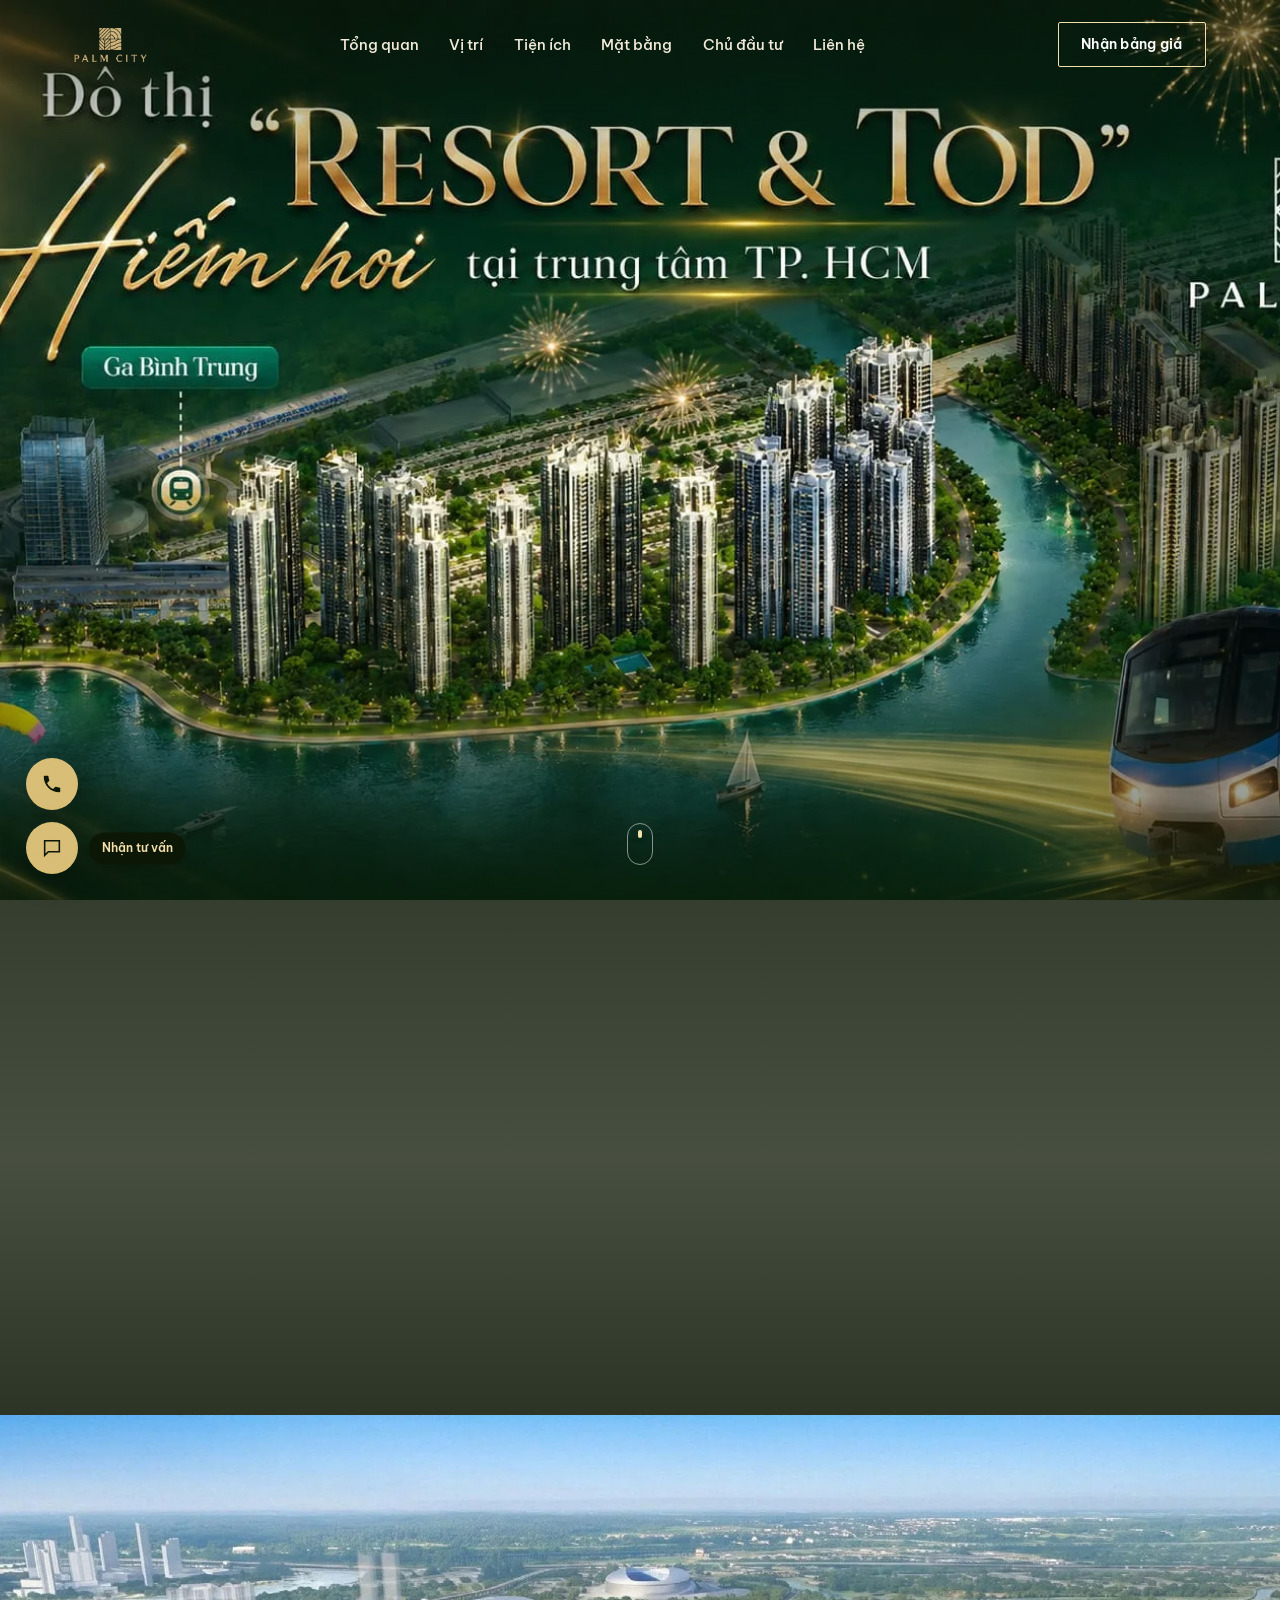
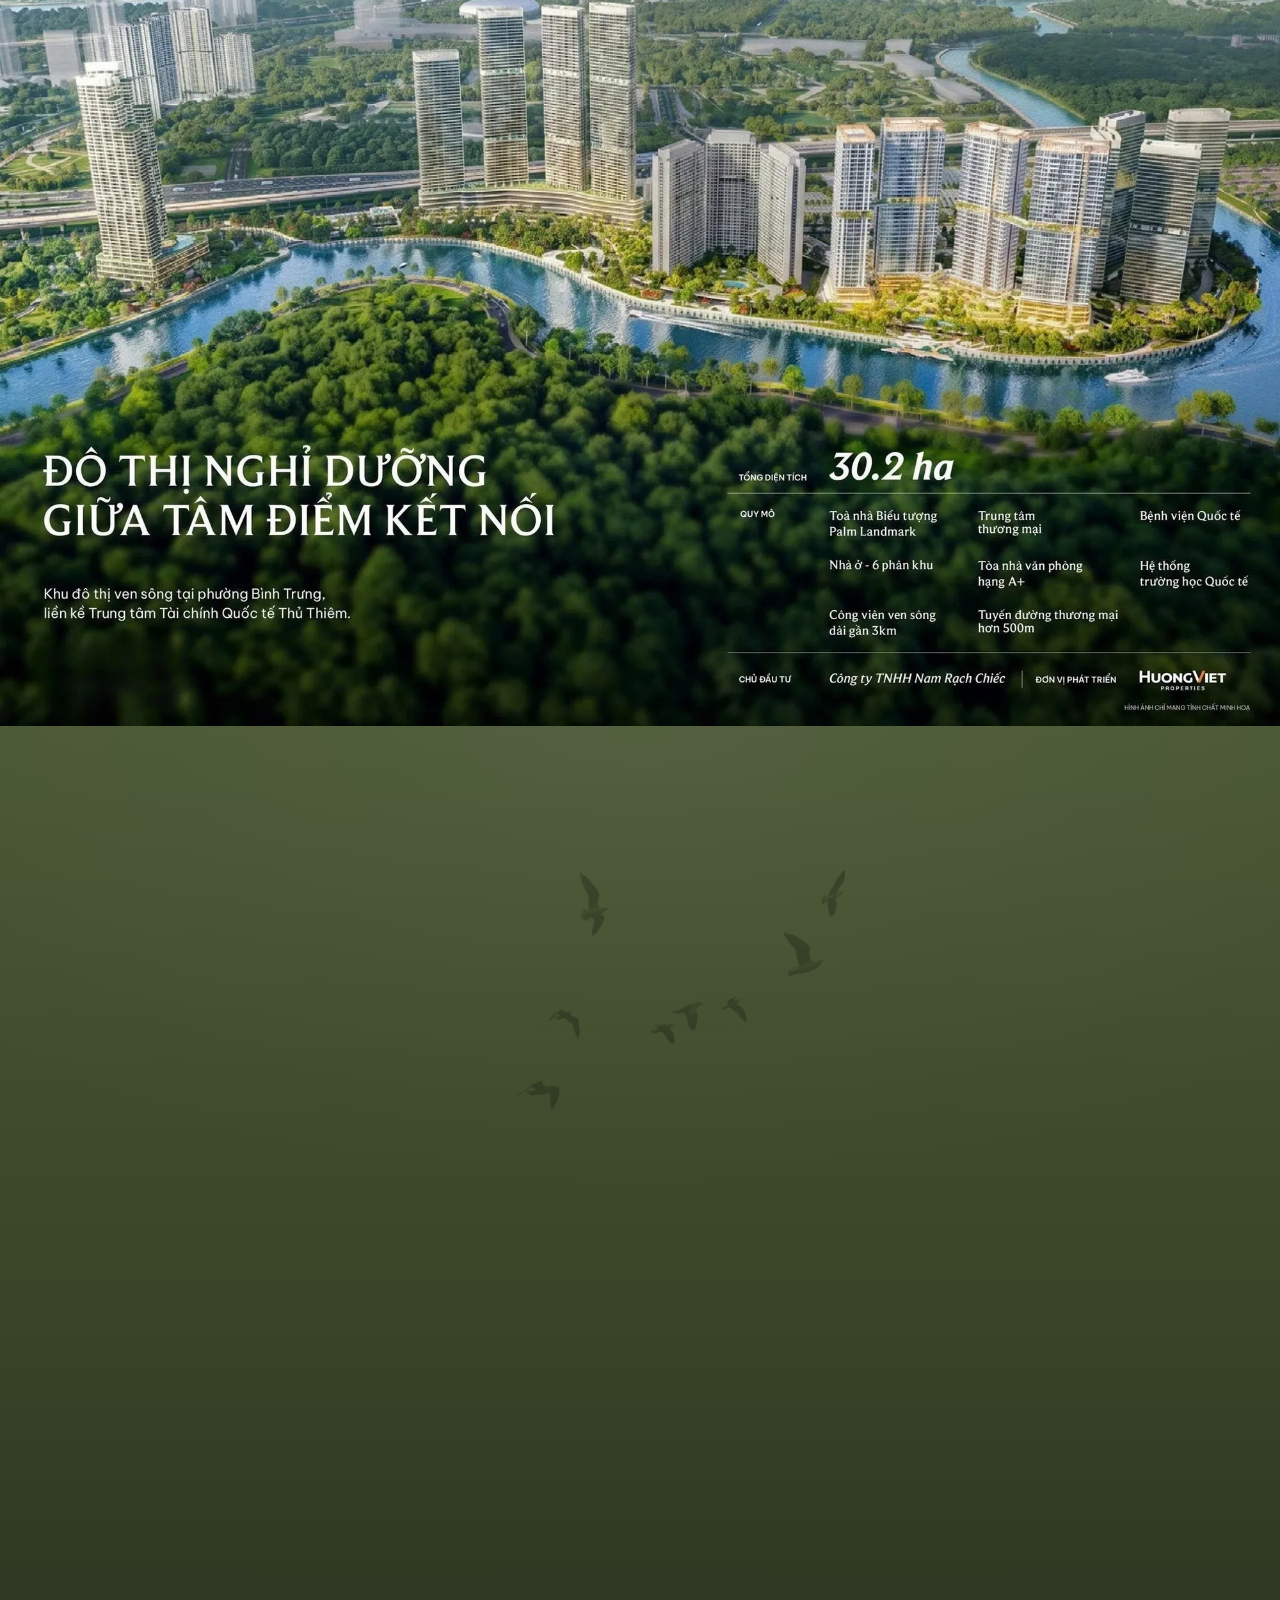
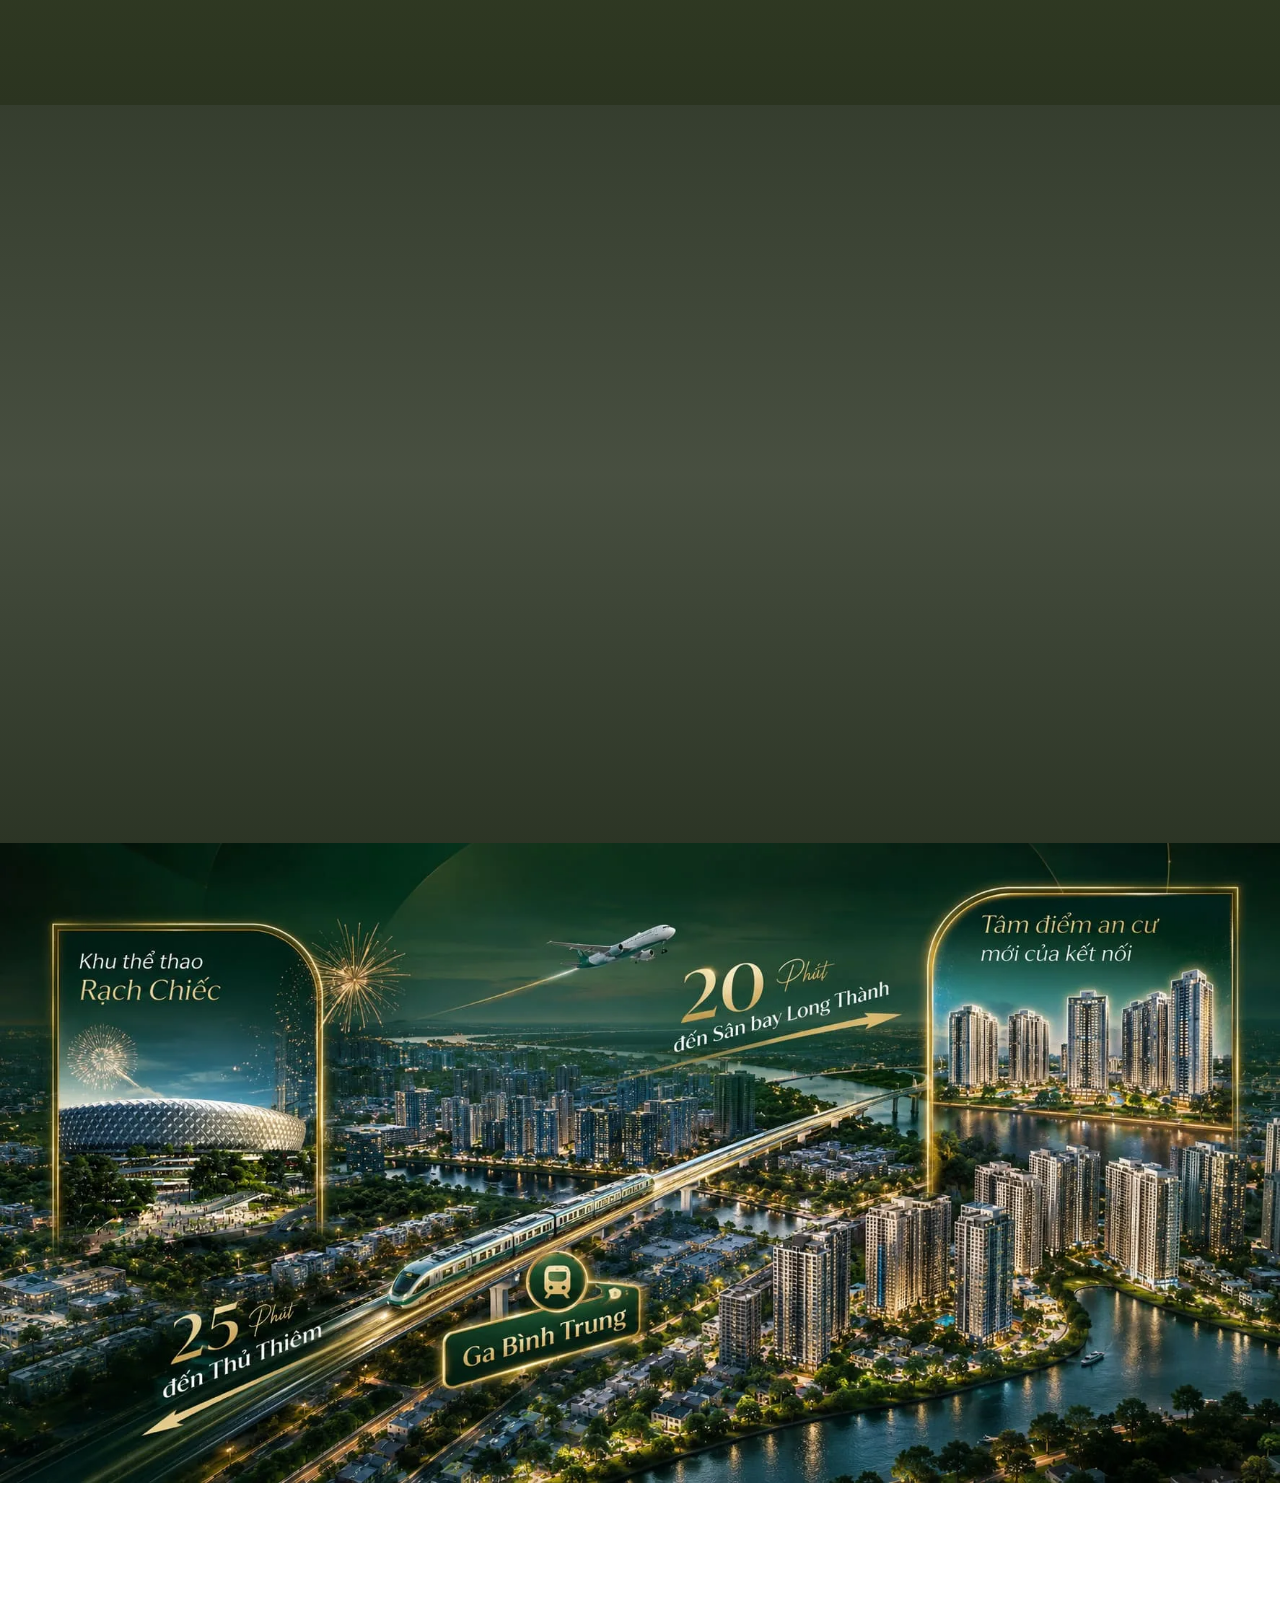
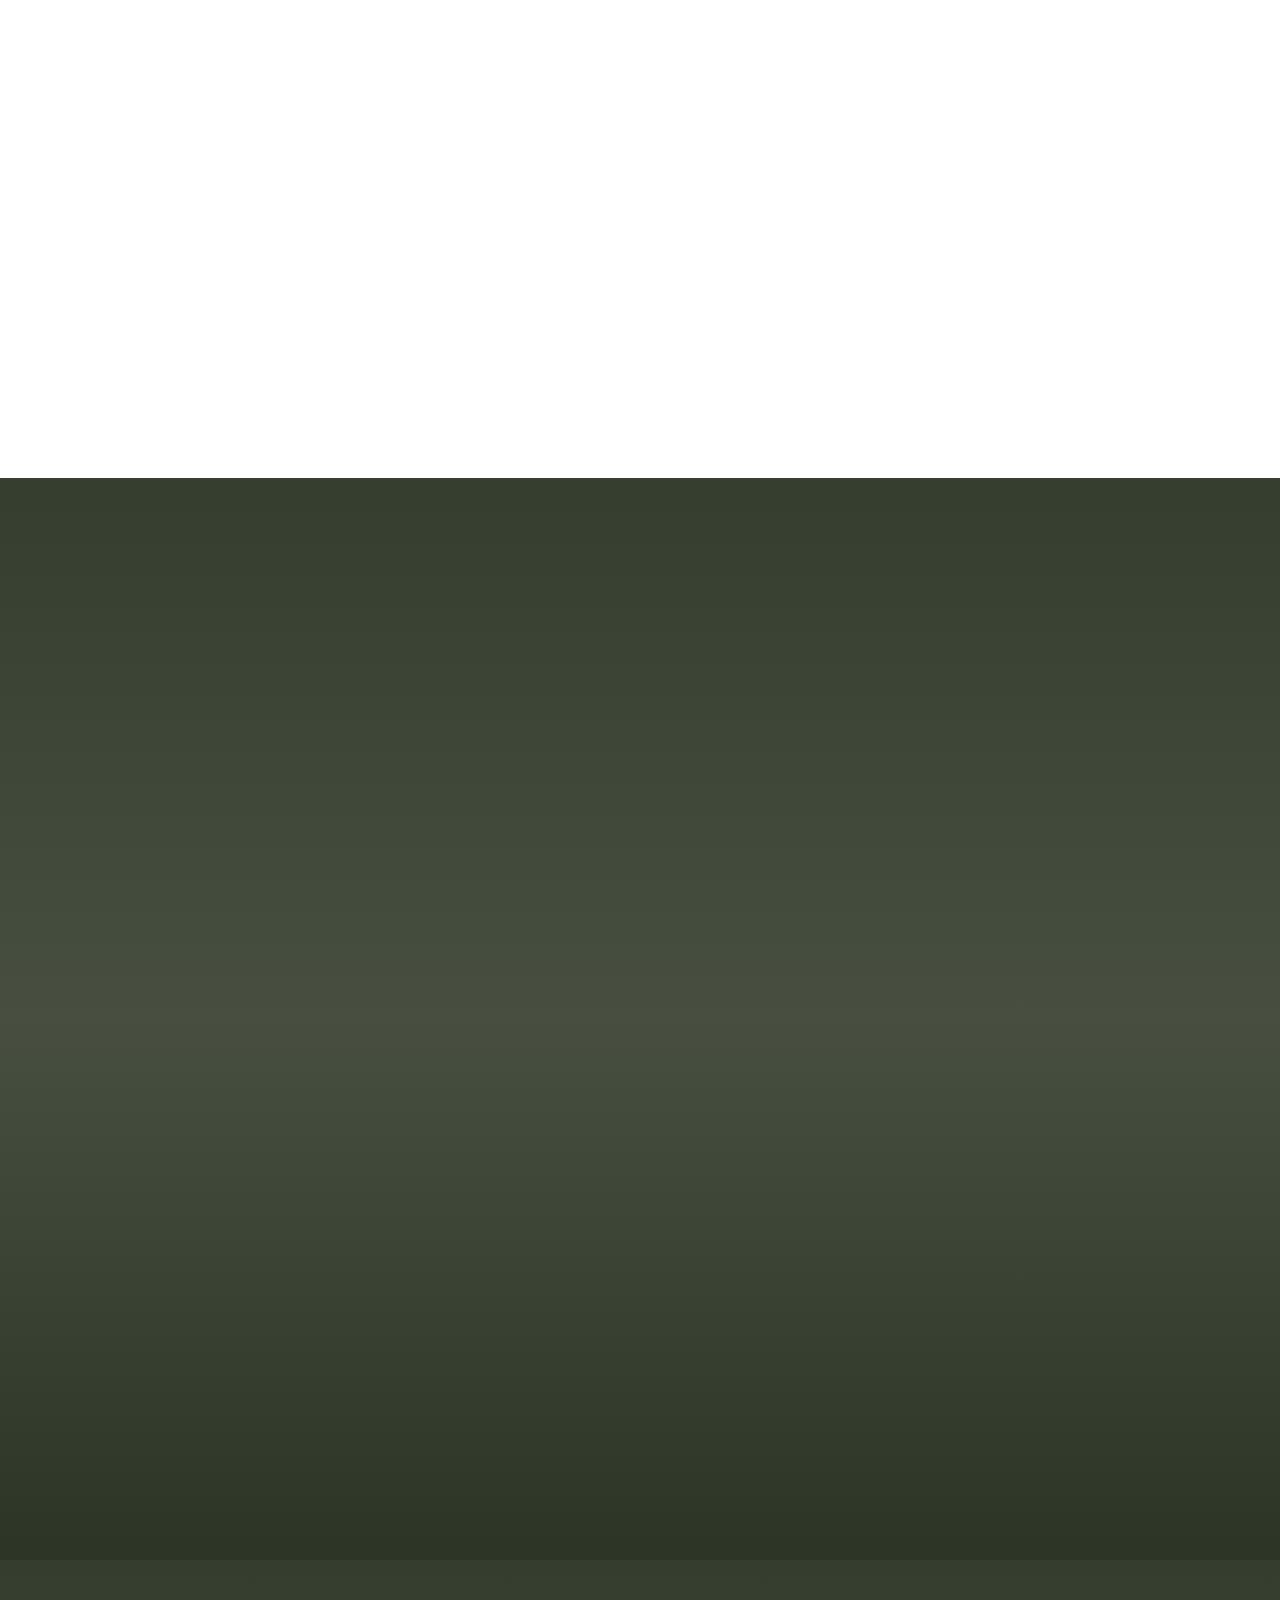
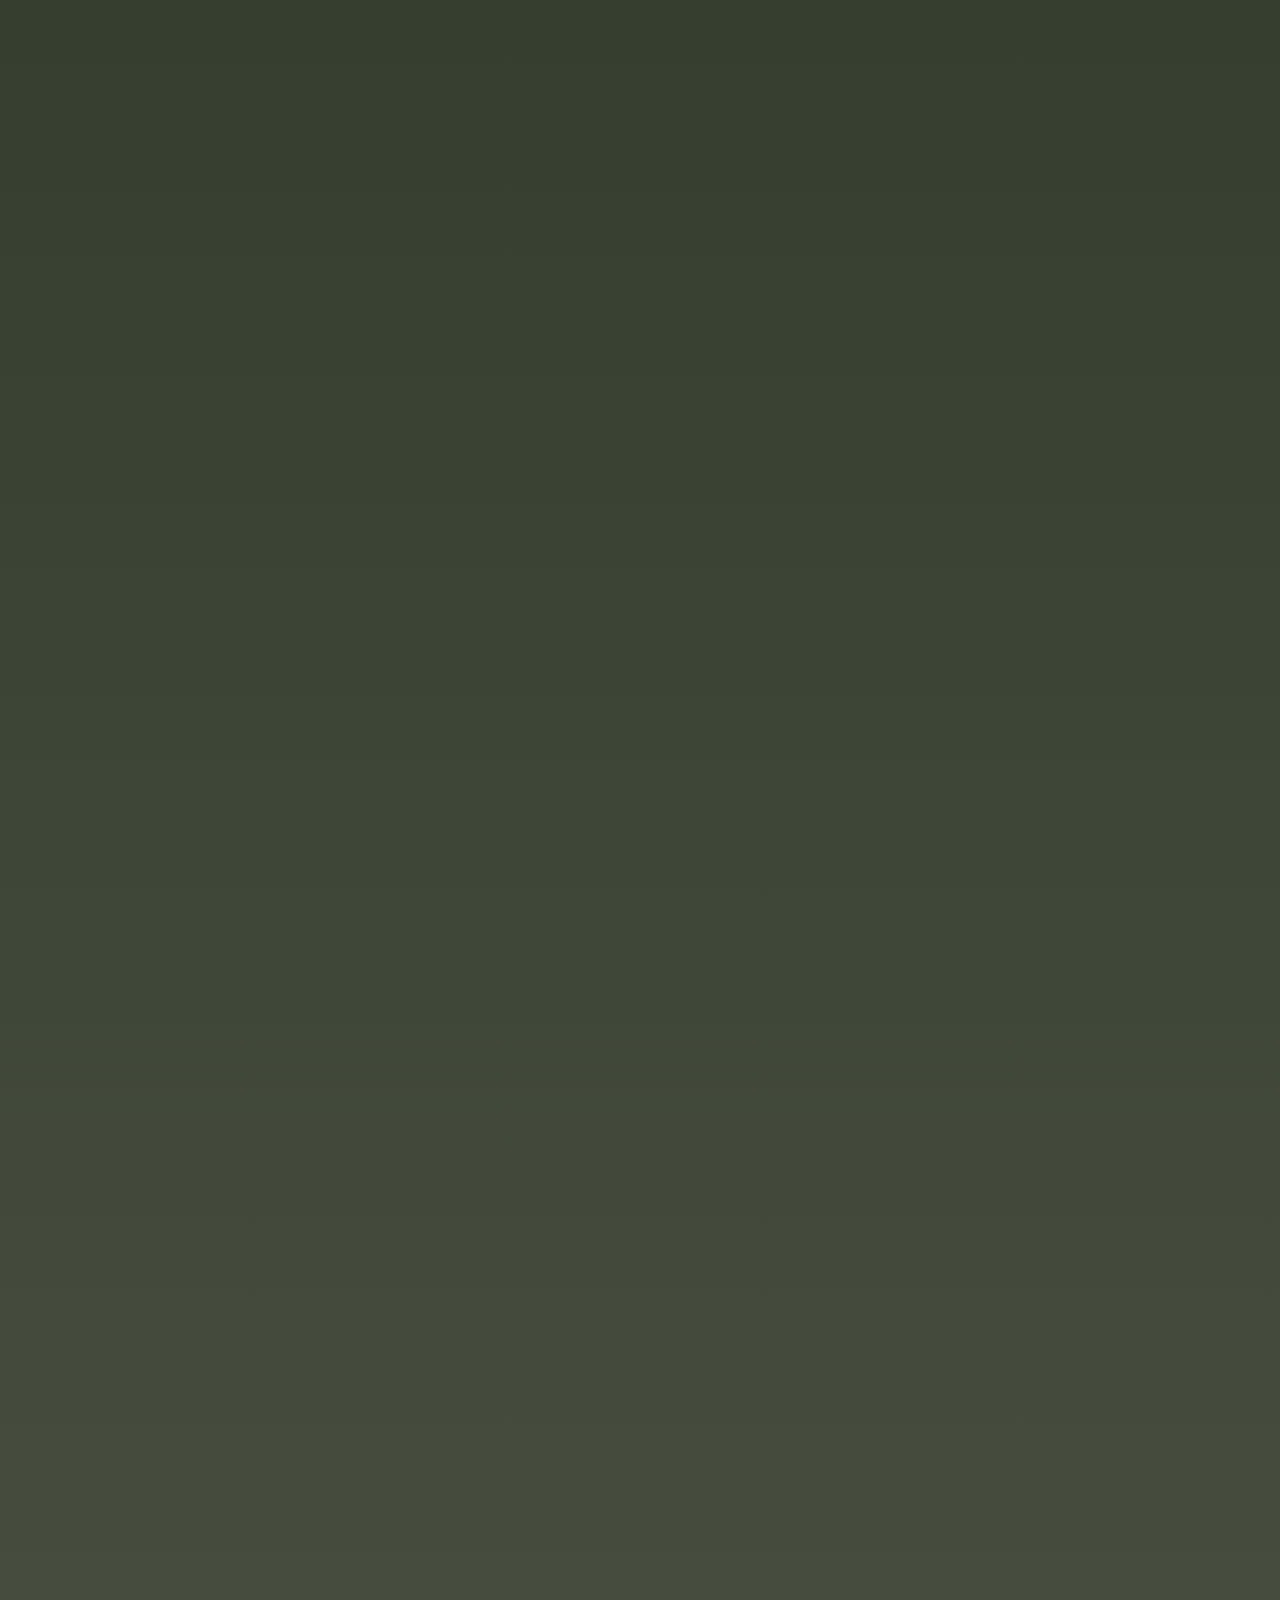
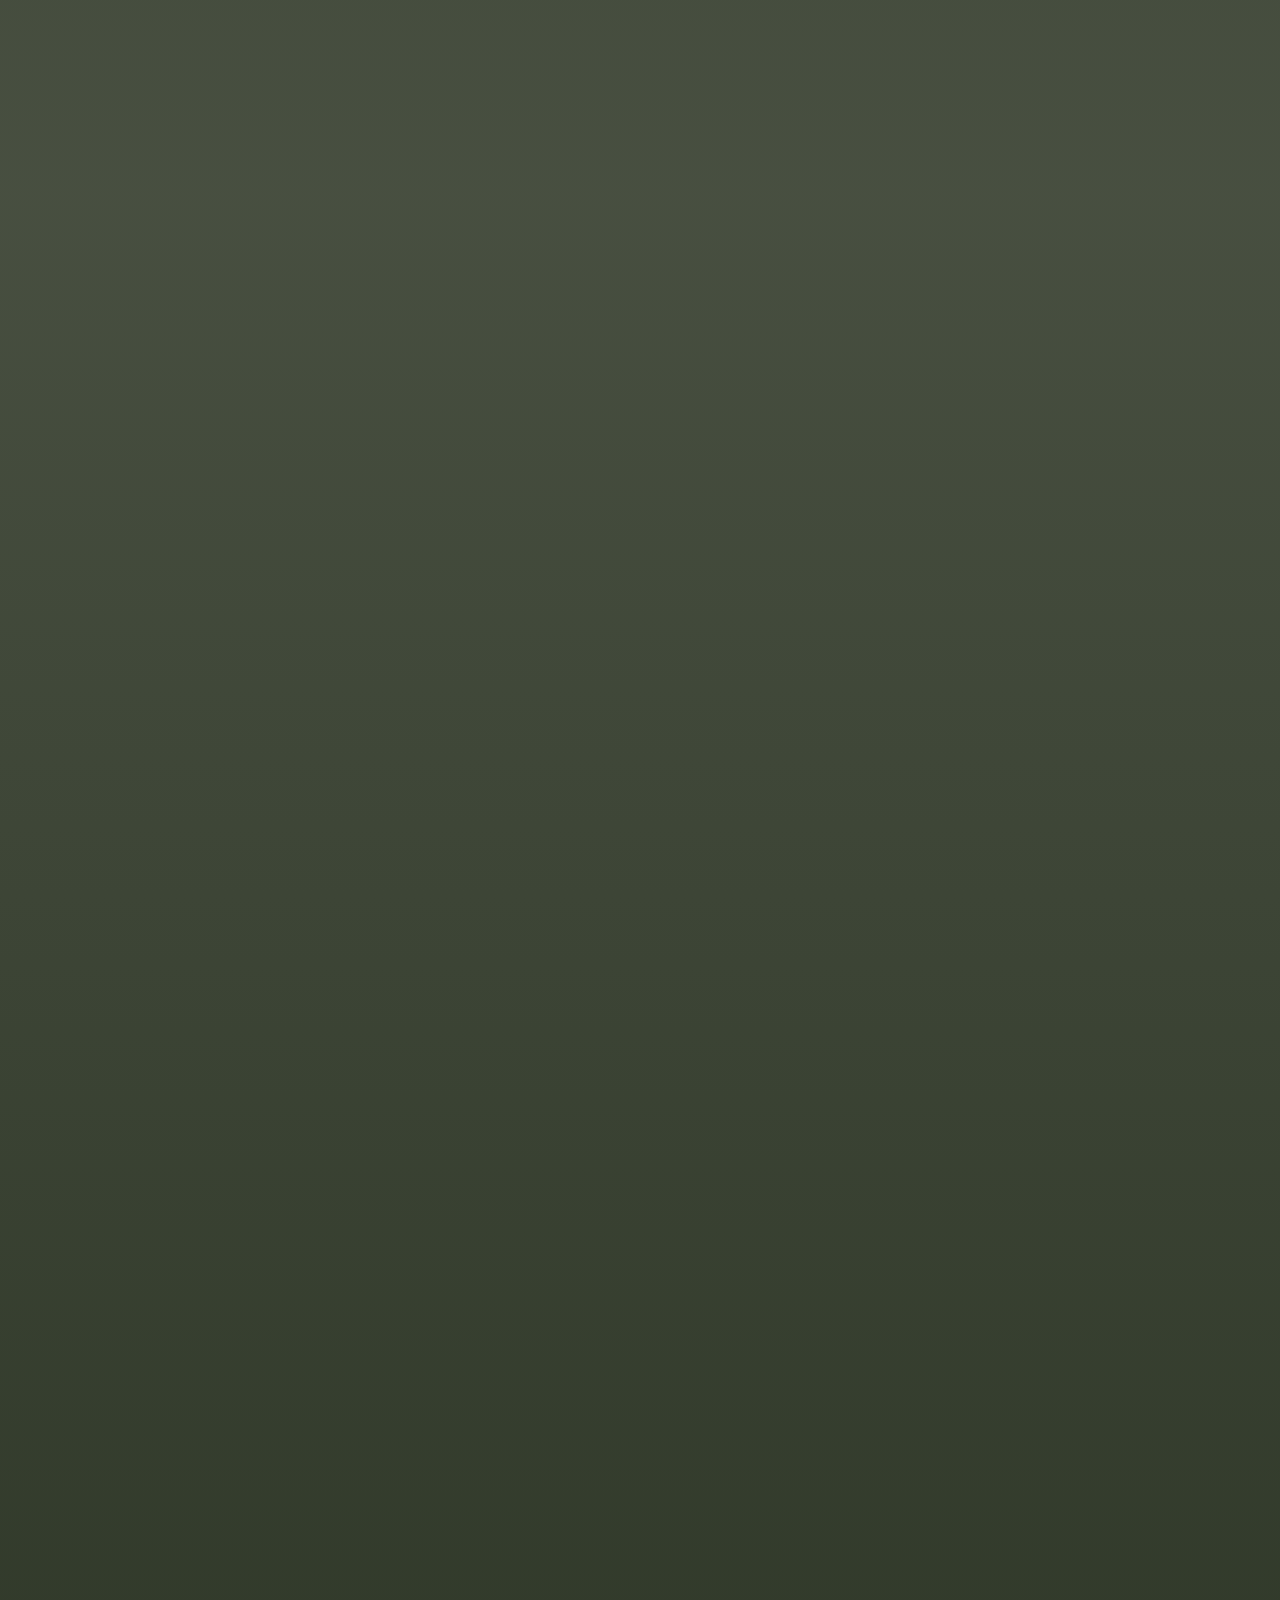
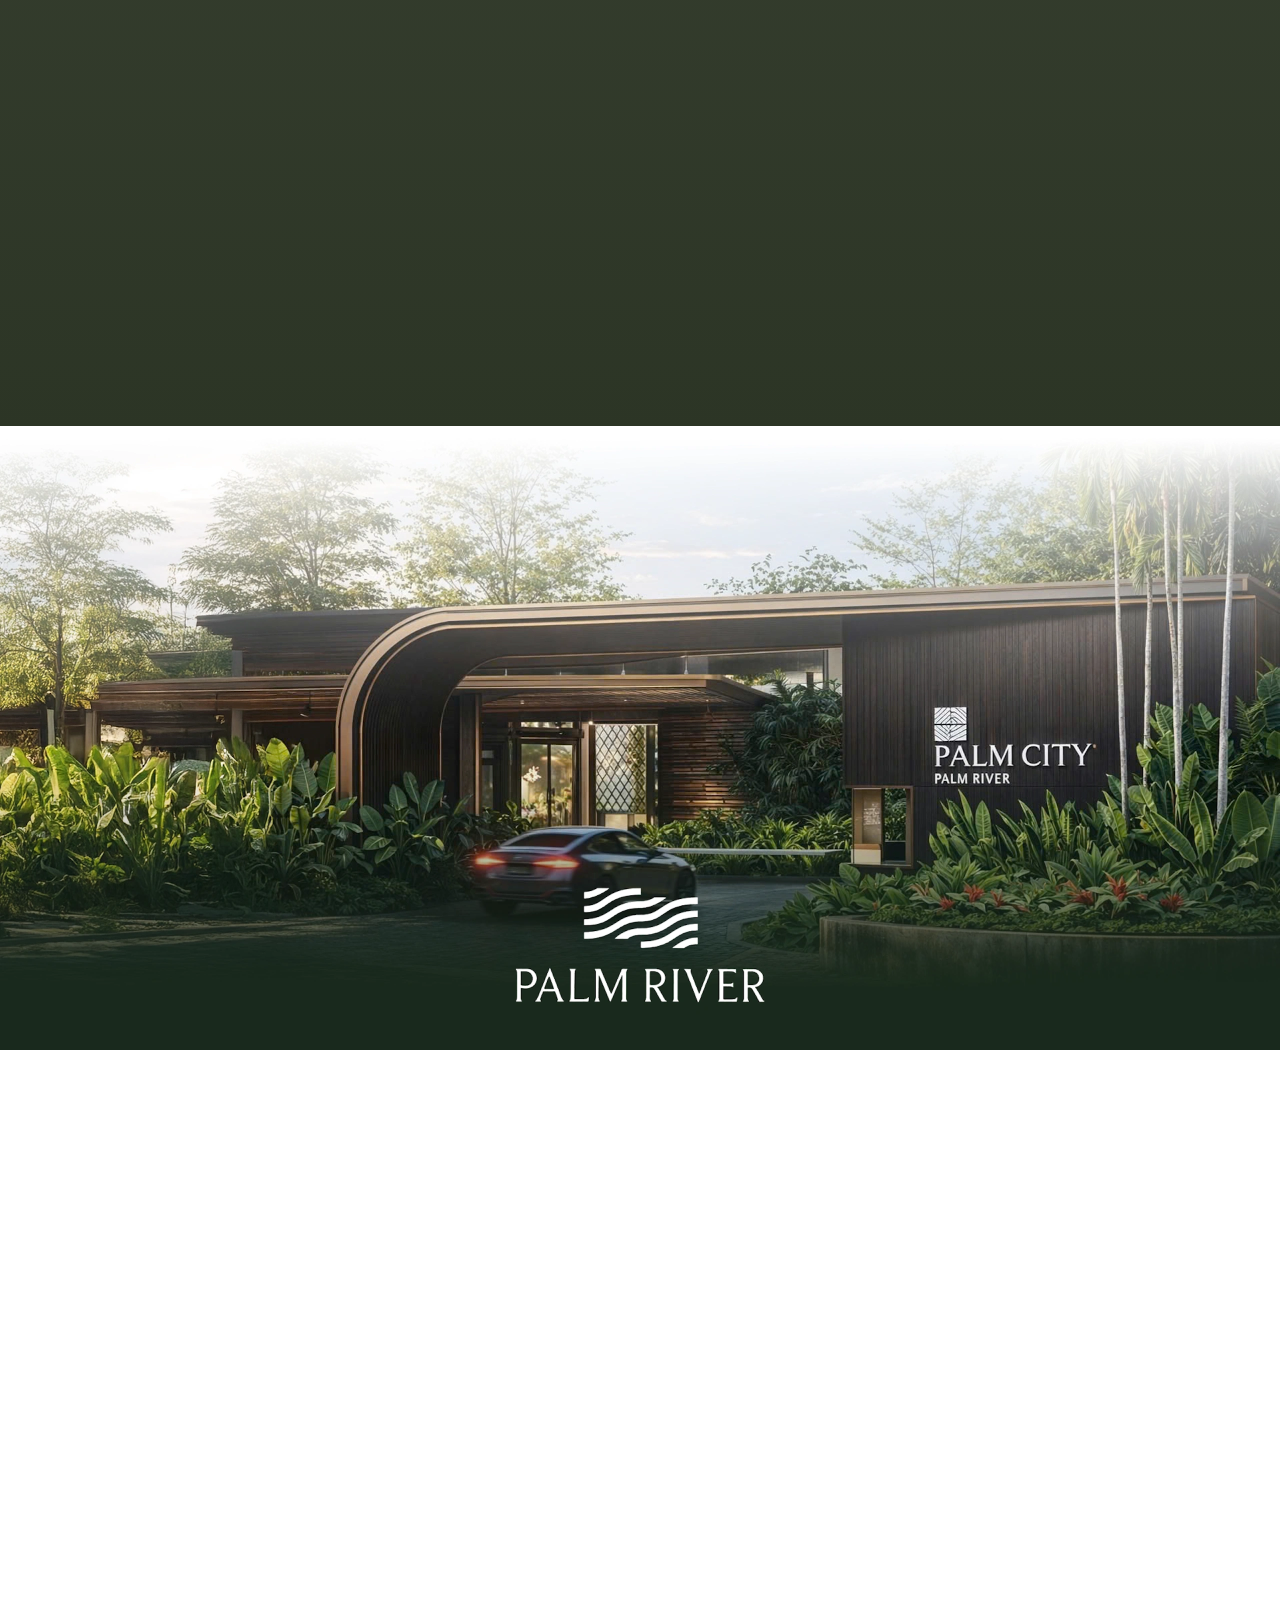
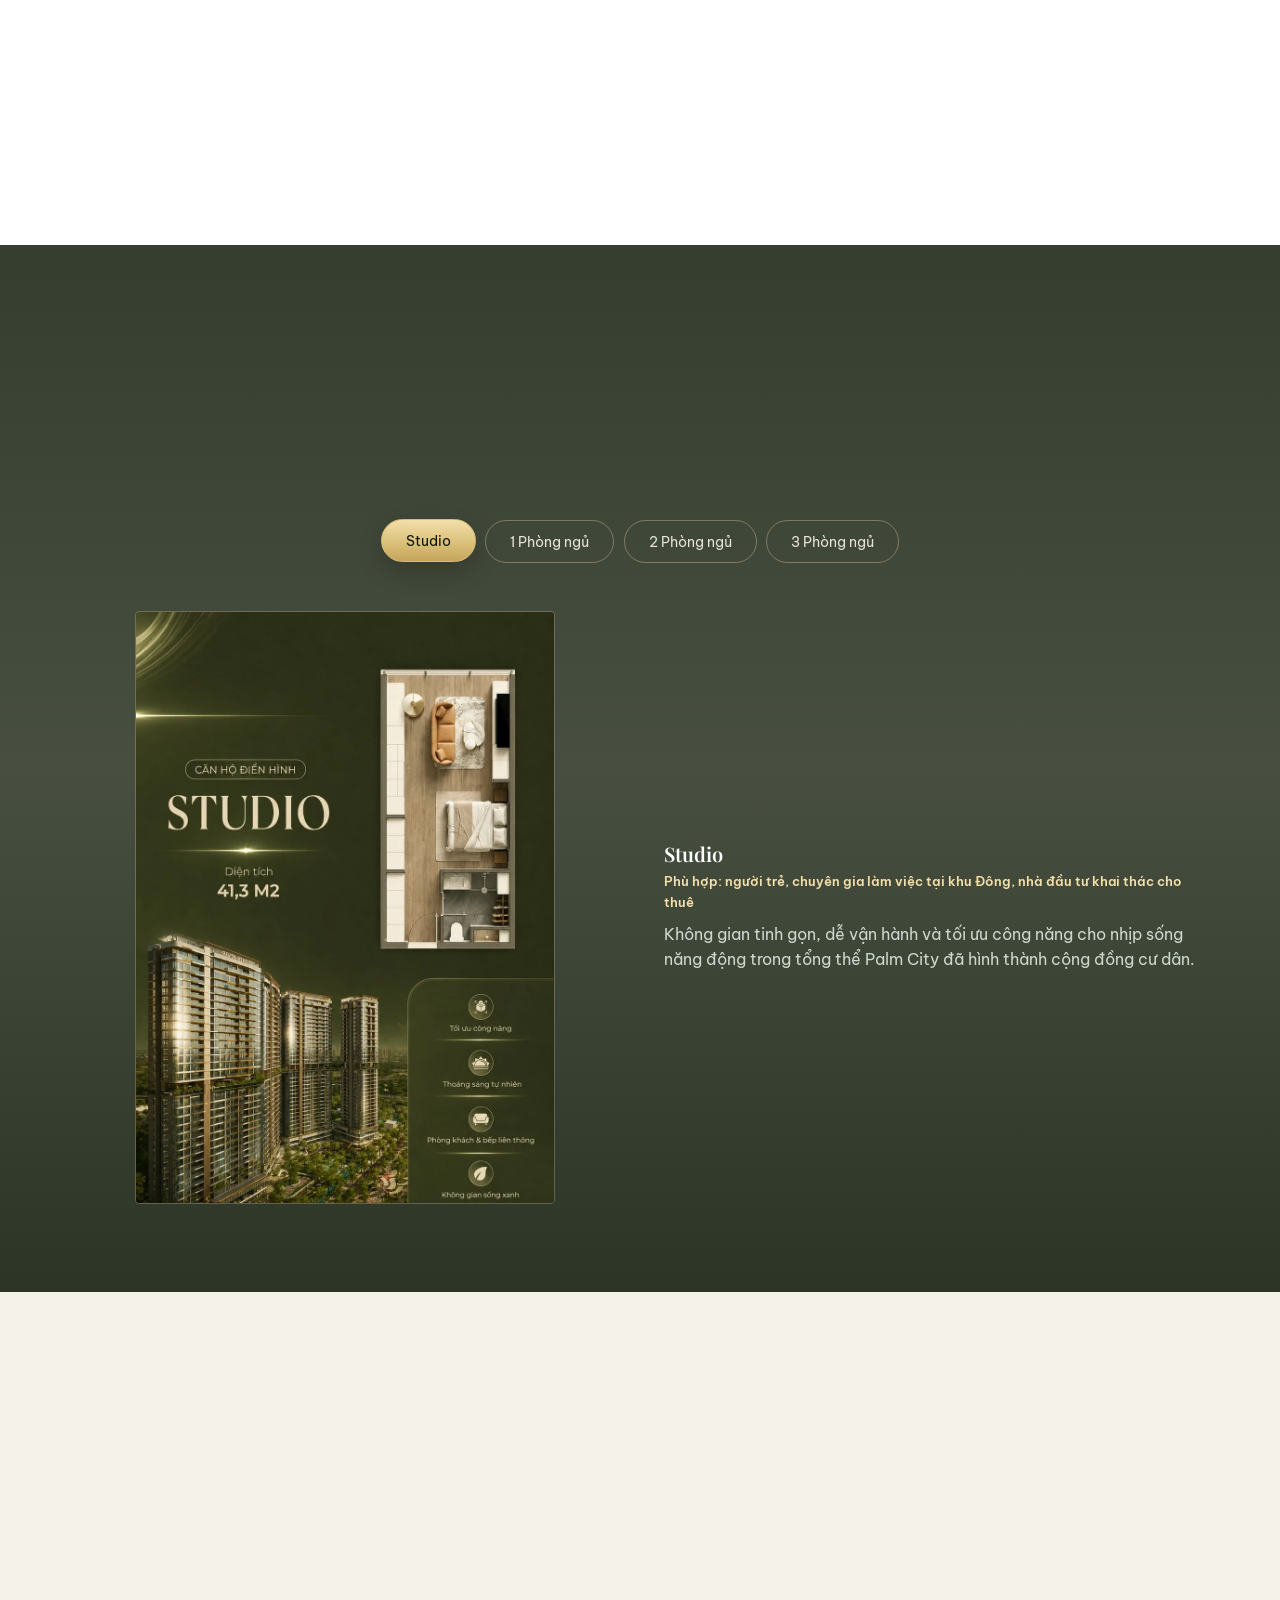
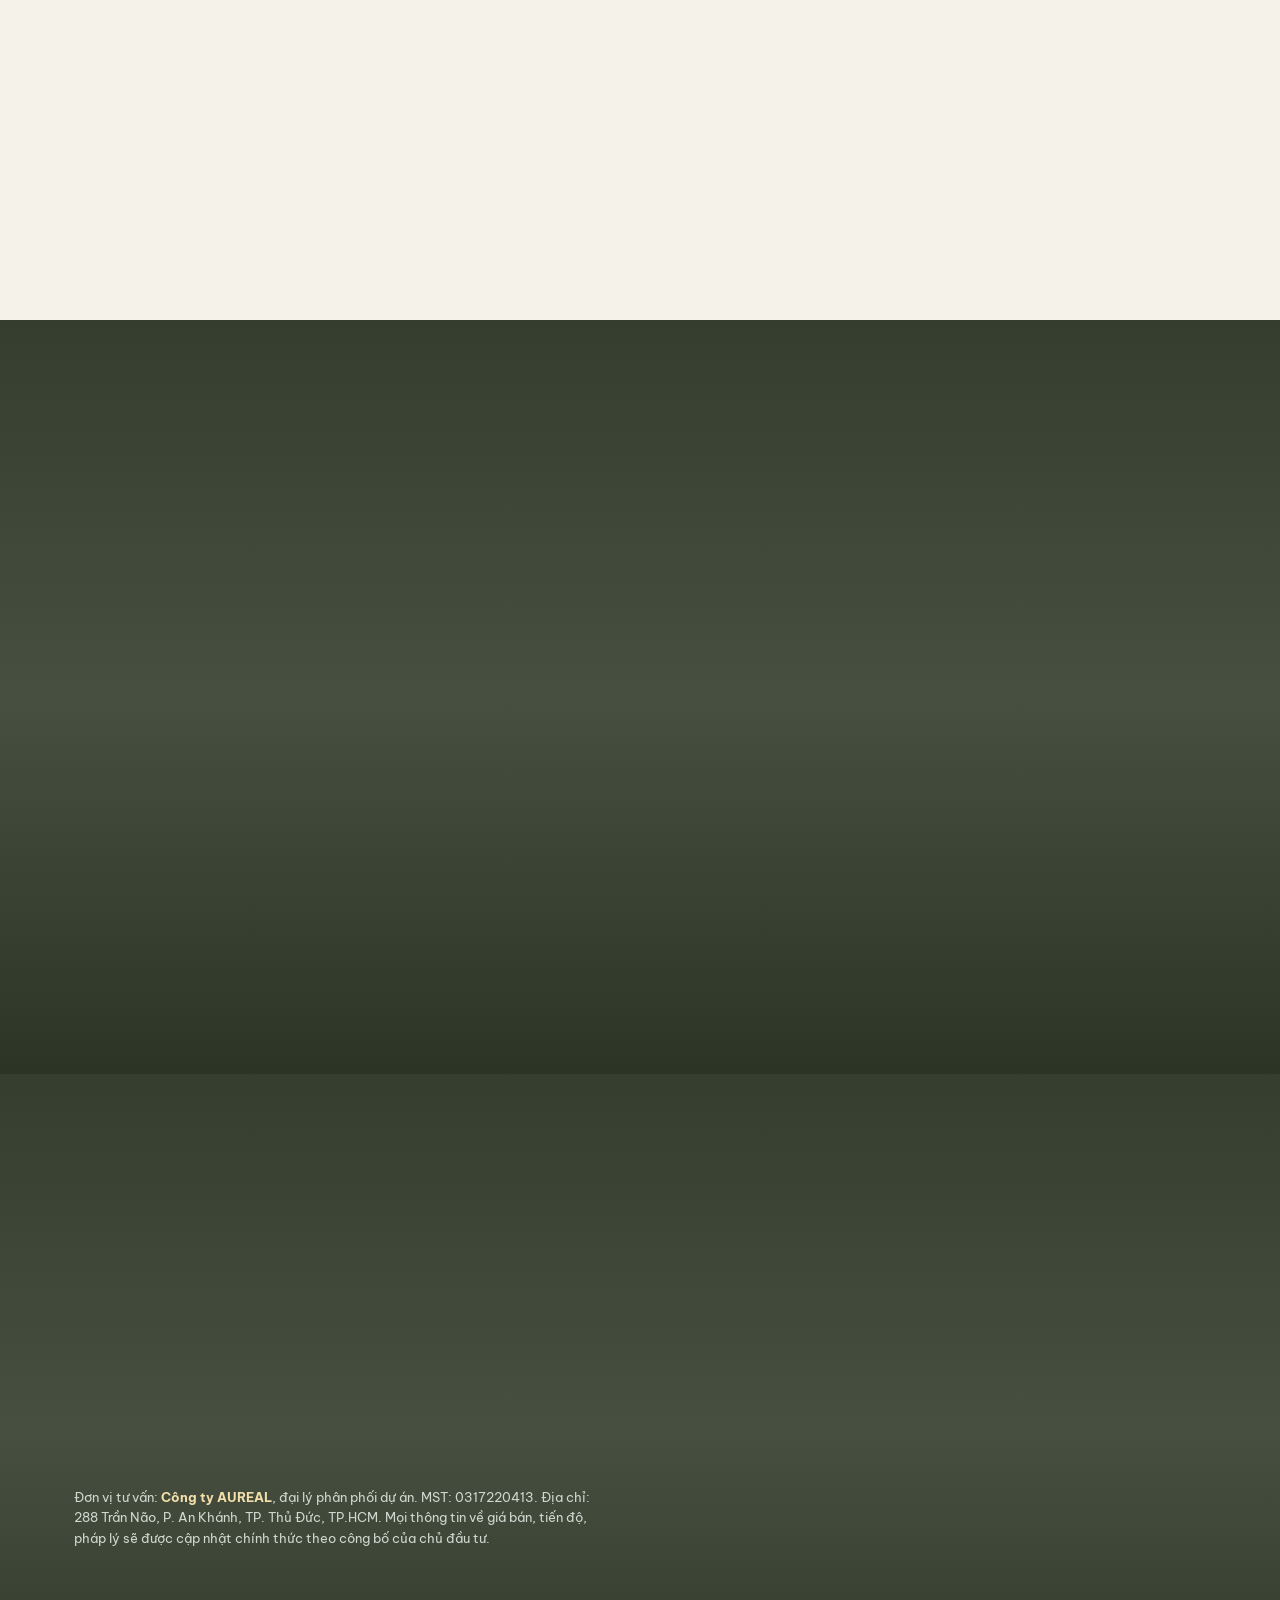
==== index.html @ cb7b0650 "Doi tieu de trang thanh "can ho ven song quan 2, lien ke Thu Thiem" Co-Authored-By: Claude Sonnet 5 " ====
<!DOCTYPE html>
<html lang="vi">
<head>
<meta charset="UTF-8">
<meta name="viewport" content="width=device-width, initial-scale=1.0">
<title>Palm River, căn hộ ven sông quận 2, liền kề Thủ Thiêm</title>
<meta name="description" content="Palm River, đô thị nghỉ dưỡng giữa lòng thành phố trong khu đô thị Palm City 30,2ha, phường Bình Trưng, TP. Thủ Đức. Mặt sông Giồng Ông Tố 2,7km, phát triển bởi Hướng Việt Properties.">
<link rel="preconnect" href="https://fonts.googleapis.com">
<link rel="preconnect" href="https://fonts.gstatic.com" crossorigin>
<link href="https://fonts.googleapis.com/css2?family=Playfair+Display:ital,wght@0,500;0,600;0,700;0,900;1,600&family=Cormorant+Garamond:ital,wght@0,500;1,400;1,500;1,600&family=Be+Vietnam+Pro:wght@300;400;500;600;700&display=swap" rel="stylesheet">
<link rel="icon" href="images/brand/favicon-32.jpg" sizes="32x32">
<link rel="icon" href="images/brand/favicon-192.webp" sizes="192x192">
<link rel="apple-touch-icon" href="images/brand/favicon-192.webp">
<link rel="stylesheet" href="css/style.css?v=20260819-uudai">

<!-- ============================ TRACKING ============================ -->

<!-- Meta Pixel Code: 2 pixel chạy song song trên cùng trang.
     3392425294339402 = Cao tầng miền Nam
     3415976945217817 = Căn hộ trung tâm
     Mỗi fbq('track', ...) sau đây sẽ bắn cho cả hai pixel. -->
<script>
!function(f,b,e,v,n,t,s)
{if(f.fbq)return;n=f.fbq=function(){n.callMethod?
n.callMethod.apply(n,arguments):n.queue.push(arguments)};
if(!f._fbq)f._fbq=n;n.push=n;n.loaded=!0;n.version='2.0';
n.queue=[];t=b.createElement(e);t.async=!0;
t.src=v;s=b.getElementsByTagName(e)[0];
s.parentNode.insertBefore(t,s)}(window, document,'script',
'https://connect.facebook.net/en_US/fbevents.js');
fbq('init', '3392425294339402');
fbq('init', '3415976945217817');
fbq('track', 'PageView');
</script>
<noscript>
  <img height="1" width="1" style="display:none" alt=""
       src="https://www.facebook.com/tr?id=3392425294339402&ev=PageView&noscript=1"/>
  <img height="1" width="1" style="display:none" alt=""
       src="https://www.facebook.com/tr?id=3415976945217817&ev=PageView&noscript=1"/>
</noscript>
<!-- End Meta Pixel Code -->

<!-- Mgid Sensor -->
<script type="text/javascript">
    (function() {
        var d = document, w = window;
        w.MgSensorData = w.MgSensorData || [];
        w.MgSensorData.push({
            cid:972838,
            project: "a.mgid.com"
        });
        var l = "a.mgid.com";
        var n = d.getElementsByTagName("script")[0];
        var s = d.createElement("script");
        s.type = "text/javascript";
        s.async = true;
        var dt = !Date.now?new Date().valueOf():Date.now();
        s.src = "https://" + l + "/mgsensor.js?d=" + dt;
        n.parentNode.insertBefore(s, n);
    })();
</script>
<!-- /Mgid Sensor -->

<!-- SmartAds Pixel Code -->
<script>
(function(c,e){var a=c.tracksma=c.tracksma||[];if(!a.initialize&&!a.invoked){a.invoked=!0;a.methods="trackSubmit trackClick trackLink trackForm page identify reset track".split(" ");a.factory=function(b){return function(){var d=Array.prototype.slice.call(arguments);d.unshift(b);a.push(d);return a}};for(c=0;c<a.methods.length;c++)
{var f=a.methods[c];a[f]=a.factory(f)}
a.load=function(b,d)
{a.SNIPPET_APP=b;b=e.createElement("script");b.type="text/javascript";b.async=!0;b.src="https://s.eclick.vn/smaevents.js"; d=e.getElementsByTagName("script")[0];d.parentNode.insertBefore(b,d)}
;a.load(1000021081)}})(window,document)
</script>
<!-- End of SmartAds Pixel Code -->

<!-- uhchat: dòng cao tầng -->
<script src="https://uhchat.net/code.php?f=e76136"></script>
<!-- ========================== /TRACKING ============================ -->
</head>
<body>

<div class="grain-overlay"></div>

<!-- ============ HEADER ============ -->
<header class="site-header" id="siteHeader">
  <div class="header-inner">
    <a href="#hero" class="logo">
      <img class="brand-logo brand-logo-header" src="images/brand/palm-city-logo.webp" alt="Palm City">
    </a>
    <nav class="main-nav" id="mainNav">
      <a href="#tong-quan">Tổng quan</a>
      <a href="#vi-tri">Vị trí</a>
      <a href="#tien-ich">Tiện ích</a>
      <a href="#mat-bang">Mặt bằng</a>
      <a href="#chu-dau-tu">Chủ đầu tư</a>
      <a href="#lien-he">Liên hệ</a>
    </nav>
    <a href="#lien-he" class="btn btn-ghost header-cta">Nhận bảng giá</a>
    <button class="nav-toggle" id="navToggle" aria-label="Mở menu">
      <span></span><span></span><span></span>
    </button>
  </div>
</header>

<!-- ============ HERO ============ -->
<section class="hero" id="hero">
  <div class="hero-bg"></div>
  <div class="hero-scrim"></div>
  <div class="hero-cta-wrap reveal">
    <div class="hero-actions">
      <!-- Mo thang popup nhan tai lieu thay vi cuon xuong form, xem js/main.js -->
      <button type="button" class="btn btn-gold" id="heroOpenPopup">Nhận bảng giá gốc đợt 1 - Ưu đãi đợt 1</button>
      <a href="#tong-quan" class="btn btn-outline">Khám phá dự án</a>
    </div>
  </div>
  <a href="#tong-quan" class="scroll-cue" aria-label="Cuộn xuống"><span></span></a>
</section>

<!-- wave divider -->
<div class="wave-divider wave-into-forest"><svg viewBox="0 0 1440 90" preserveAspectRatio="none"><path d="M0,40 C240,90 480,0 720,30 C960,60 1200,10 1440,45 L1440,90 L0,90 Z"></path></svg></div>

<!-- ============ PAIN POINT ============ -->
<section class="section section-forest" id="van-de">
  <div class="container narrow">
    <h2 class="light center reveal-up">Giữa thành phố năng động, một nơi sống cần <span class="accent-script">nhiều hơn vị trí</span></h2>
    <p class="lead light center reveal-up">Khách hàng cao cấp ngày nay không chỉ tìm một căn hộ gần trung tâm. Họ cần một nơi có không gian thở, cộng đồng tốt, tiện ích đủ dùng mỗi ngày và sự riêng tư để trở về sau những ngày làm việc đầy áp lực.</p>
    <div class="proof-grid reveal-up">
      <p>Gần trung tâm nhưng không bị cuốn vào nhịp sống chật chội</p>
      <p>Có thiên nhiên, sông nước và mảng xanh trong đời sống hằng ngày</p>
      <p>Có tiện ích chăm sóc sức khỏe thay vì chỉ để trưng bày</p>
      <p>Có mật độ sống riêng tư hơn các dự án cao tầng đại trà</p>
    </div>
  </div>
</section>

<!-- ============ PALM CITY BANNER ============ -->
<!-- Ảnh đã có sẵn headline và bộ thông số, nên để nguyên dạng full-bleed, không chồng chữ. -->
<section class="overview-banner">
  <picture>
    <source media="(max-width: 620px)" srcset="images/tong-quan-mobile.webp">
    <img src="images/tong-quan-pc.webp" alt="Palm City, đô thị nghỉ dưỡng 30,2ha giữa tâm điểm kết nối tại phường Bình Trưng, liền kề Trung tâm Tài chính Quốc tế Thủ Thiêm" loading="lazy">
  </picture>
</section>

<!-- ============ OVERVIEW / PALM CITY BRAND STATEMENT ============ -->
<!-- Nền Palm Olive theo mục 3.2 visual-guideline. Ảnh towers đã có chữ
     "PALM CITY" in sẵn nên không cần lớp watermark riêng. -->
<section class="pc-statement" id="tong-quan">
  <img class="pc-birds" src="images/palm-city/birds.png" alt="" aria-hidden="true">
  <div class="container pc-grid">
    <div class="pc-copy">
      <p class="pc-eyebrow reveal-up">Palm City</p>
      <h2 class="pc-title reveal-up">Nơi cân bằng giữa thiên nhiên và thịnh vượng</h2>
      <p class="pc-sub reveal-up">Khu đô thị ven sông tại phường Bình Trưng, liền kề Trung tâm Tài chính Quốc tế Thủ Thiêm.</p>
      <a href="#master-plan" class="pc-cta reveal-up">
        <span>Xem thêm</span>
        <svg viewBox="0 0 24 24" fill="none" aria-hidden="true"><path d="M4 12h15M13 6l6 6-6 6" stroke="currentColor" stroke-width="1.5"/></svg>
      </a>
    </div>
    <div class="pc-aside">
      <img class="pc-mark reveal-up" src="images/palm-city/leaf-mark.png" alt="" aria-hidden="true">
      <div class="pc-note reveal-up">
        <p class="pc-note-label">Nơi năng lượng được tái tạo chứ không bị vắt kiệt</p>
        <p class="pc-note-body">Trong một thế giới mà thành công thường đánh đổi bằng sự hao mòn, Palm City tin rằng thành công đích thực là sống hài hòa cùng thiên nhiên, kiến tạo di sản thịnh vượng.</p>
        <p class="pc-note-body">Không bắt đầu từ một khu đất trống, Palm River thừa hưởng nhịp sống đã có của Palm City: cộng đồng cư dân, cảnh quan và tiện ích hiện hữu.</p>
      </div>
    </div>
  </div>
  <div class="pc-towers reveal-up">
    <img src="images/palm-city/statement-full.webp" alt="Phối cảnh các tòa tháp Palm River bên sông trong khu đô thị Palm City" loading="lazy">
  </div>
</section>

<!-- ============ LOCATION ============ -->
<section class="section section-forest" id="vi-tri">
  <div class="container split split-reverse">
    <div class="split-media reveal-up">
      <div class="frame-gold frame-dark zoomable-image" id="locationImageWrap">
        <img src="images/location.webp" alt="Vị trí dự án Palm River trong khu đô thị Palm City" class="zoomable" title="Click để phóng to ảnh" loading="lazy">
      </div>
    </div>
    <div class="split-copy">
      <h2 class="light reveal-up">Tâm điểm An Phú, Thủ Thiêm, <span class="accent-script">Long Thành</span></h2>
      <p class="light reveal-up">Palm River nằm ngay mặt tiền đường Song Hành, trong lòng khu đô thị Palm City. Từ đây, câu chuyện vị trí không chỉ là khoảng cách đến trung tâm, mà là mạng lưới kết nối đang hoàn thiện quanh khu Đông TP.HCM: Thủ Thiêm, An Phú, Rạch Chiếc và Long Thành.</p>
      <div class="loc-grid reveal-up">
        <div class="loc-item">
          <span class="loc-num">01</span>
          <p><strong>Trung tâm tài chính IFC Thủ Thiêm</strong><br>kết nối thuận tiện qua các trục giao thông khu Đông</p>
        </div>
        <div class="loc-item">
          <span class="loc-num">02</span>
          <p><strong>Ga trung tâm Thủ Thiêm</strong><br>theo định hướng quy hoạch hạ tầng TOD của khu vực</p>
        </div>
        <div class="loc-item">
          <span class="loc-num">03</span>
          <p><strong>Trung tâm hành chính - chính trị tập trung</strong><br>theo định hướng phát triển lõi chức năng mới của TP.HCM</p>
        </div>
        <div class="loc-item">
          <span class="loc-num">04</span>
          <p><strong>Sân vận động Rạch Chiếc</strong><br>liền kề cụm thể thao, giải trí và tiện ích khu Đông</p>
        </div>
        <div class="loc-item">
          <span class="loc-num">05</span>
          <p><strong>Nút giao An Phú</strong><br>kết nối cao tốc Long Thành - Dầu Giây</p>
        </div>
        <div class="loc-item">
          <span class="loc-num">06</span>
          <p><strong>Sân bay Long Thành</strong><br>dự kiến di chuyển thuận tiện qua cao tốc</p>
        </div>
      </div>
    </div>
  </div>
</section>

<!-- ============ HẠ TẦNG GIAO THÔNG ============ -->
<!-- Ảnh đã có sẵn số liệu và chú thích (20 phút sân bay Long Thành, 25 phút
     Thủ Thiêm, ga Bình Trung...), nên để nguyên dạng full-bleed như banner
     Palm City phía trên, không chồng thêm chữ. -->
<section class="overview-banner">
  <img src="images/vi-tri-ha-tang.webp" alt="Hạ tầng giao thông kết nối Palm City: 20 phút đến sân bay Long Thành, 25 phút đến Thủ Thiêm, ga Bình Trung, khu thể thao Rạch Chiếc" loading="lazy">
</section>

<div class="wave-divider wave-into-white"><svg viewBox="0 0 1440 90" preserveAspectRatio="none"><path d="M0,30 C240,80 480,10 720,45 C960,80 1200,20 1440,55 L1440,90 L0,90 Z"></path></svg></div>

<!-- ============ VẬN HÀNH HẰNG NGÀY ============ -->
<section class="section section-white" id="van-hanh">
  <div class="container">
    <h2 class="center reveal-up">Những chi tiết nhỏ làm nên <span class="accent-script">chuẩn sống lớn</span></h2>
    <p class="lead center reveal-up">Với người mua để ở, bãi đậu xe, thang máy và cách tổ chức mặt bằng ảnh hưởng trực tiếp đến trải nghiệm hằng ngày, từ lúc gửi xe đến lúc về nhà.</p>

    <div class="amenity-grid amenity-grid-4 reveal-up">
      <div class="amenity-card">
        <svg class="amenity-icon" viewBox="0 0 48 48" fill="none"><path d="M8 36V16a4 4 0 0 1 4-4h16l8 10v14" stroke="currentColor" stroke-width="1.6"/><circle cx="16" cy="36" r="3" stroke="currentColor" stroke-width="1.6"/><circle cx="34" cy="36" r="3" stroke="currentColor" stroke-width="1.6"/></svg>
        <h3>Bãi đậu ô tô 1:1</h3>
        <p>Đảm bảo 100% căn hộ đều có bãi đậu xe, đáp ứng nhu cầu di chuyển riêng của cư dân.</p>
      </div>
      <div class="amenity-card">
        <svg class="amenity-icon" viewBox="0 0 48 48" fill="none"><rect x="14" y="6" width="20" height="36" rx="2" stroke="currentColor" stroke-width="1.6"/><path d="M20 16l4-4 4 4M20 32l4 4 4-4" stroke="currentColor" stroke-width="1.6"/></svg>
        <h3>Thang máy tốc độ cao</h3>
        <p>4 thang máy mỗi block, với tỷ lệ khoảng 1-1,5 căn/thang tùy theo từng block.</p>
      </div>
      <div class="amenity-card">
        <svg class="amenity-icon" viewBox="0 0 48 48" fill="none"><rect x="8" y="18" width="32" height="22" rx="2" stroke="currentColor" stroke-width="1.6"/><path d="M16 18v-4a4 4 0 0 1 4-4h8a4 4 0 0 1 4 4v4" stroke="currentColor" stroke-width="1.6"/></svg>
        <h3>Phòng gia nhân</h3>
        <p>Có ở các layout lớn, phù hợp gia đình có nhân sự hỗ trợ hoặc cần không gian phục vụ riêng.</p>
      </div>
      <div class="amenity-card">
        <svg class="amenity-icon" viewBox="0 0 48 48" fill="none"><path d="M8 40V14l16-8 16 8v26" stroke="currentColor" stroke-width="1.6"/><path d="M18 40V24h12v16" stroke="currentColor" stroke-width="1.6"/></svg>
        <h3>Sảnh &amp; hành lang riêng tư</h3>
        <p>Tăng cảm giác về nhà như một không gian cao cấp, không ồn ào.</p>
      </div>
    </div>
  </div>
</section>

<div class="wave-divider wave-into-forest"><svg viewBox="0 0 1440 90" preserveAspectRatio="none"><path d="M0,30 C240,80 480,10 720,45 C960,80 1200,20 1440,55 L1440,90 L0,90 Z"></path></svg></div>

<!-- ============ MASTER PLAN ============ -->
<section class="section section-forest" id="master-plan">
  <div class="container">
    <h2 class="light center reveal-up">Quy hoạch tổng thể Palm City</h2>
    <div class="masterplan-frame reveal-up zoomable-image" id="masterplanImageWrap">
      <img src="images/masterplan.webp" alt="Tổng mặt bằng quy hoạch Palm City" class="zoomable" title="Click để phóng to ảnh" loading="lazy">
    </div>
    <p class="masterplan-note light reveal-up">* Sơ đồ mang tính minh họa quy hoạch tổng thể khu đô thị Palm City, có thể được chủ đầu tư điều chỉnh trong quá trình triển khai.</p>
  </div>
</section>

<div class="wave-divider wave-into-forest"><svg viewBox="0 0 1440 90" preserveAspectRatio="none"><path d="M0,45 C240,10 480,80 720,35 C960,0 1200,60 1440,25 L1440,90 L0,90 Z"></path></svg></div>

<!-- ============ AMENITIES ============ -->
<section class="section section-forest" id="tien-ich">
  <div class="container">
    <p class="kicker light center reveal-up">Đặc quyền sống</p>
    <h2 class="light center reveal-up"><span class="gold-line">Tại sao phải đi nghỉ dưỡng xa...</span> khi mỗi ngày đều có thể là một kỳ nghỉ</h2>
    <p class="lead light center reveal-up">Không chạy theo số lượng đại trà, hệ tiện ích Palm River ưu tiên khoảng thở, khoảng xanh và sự yên tĩnh. Cư dân được chăm sóc từ nhịp vận động, phục hồi cơ thể đến những khoảnh khắc riêng tư bên gia đình, ngay trong khu compound ven sông.</p>

    <div class="amenity-grid reveal-up">
      <div class="amenity-card">
        <svg class="amenity-icon" viewBox="0 0 48 48" fill="none"><path d="M6 16c3 2 6 2 9 0s6-2 9 0 6 2 9 0 6-2 9 0" stroke="currentColor" stroke-width="1.6"/><path d="M6 25c3 2 6 2 9 0s6-2 9 0 6 2 9 0 6-2 9 0" stroke="currentColor" stroke-width="1.6"/><path d="M6 34c3 2 6 2 9 0s6-2 9 0 6 2 9 0 6-2 9 0" stroke="currentColor" stroke-width="1.6"/></svg>
        <h3>Hồ bơi vô cực ven sông</h3>
        <p>Sải tay giữa làn nước tĩnh lặng, phía trước là mặt sông thật và mảng xanh mở rộng, không phải một hồ cảnh nằm giữa bê tông.</p>
      </div>
      <div class="amenity-card">
        <svg class="amenity-icon" viewBox="0 0 48 48" fill="none"><circle cx="14" cy="36" r="5" stroke="currentColor" stroke-width="1.6"/><circle cx="34" cy="12" r="5" stroke="currentColor" stroke-width="1.6"/><path d="M19 36h14a7 7 0 0 0 0-14H15a7 7 0 0 1 0-14h12" stroke="currentColor" stroke-width="1.6"/></svg>
        <h3>Cung đường ven sông 2,7km</h3>
        <p>Chạy bộ, đạp xe hay chỉ tản bộ mỗi sớm; trục xanh ven sông là phần thưởng rất thật của cư dân Palm City.</p>
      </div>
      <div class="amenity-card">
        <svg class="amenity-icon" viewBox="0 0 48 48" fill="none"><rect x="4" y="20" width="8" height="8" rx="2" stroke="currentColor" stroke-width="1.6"/><rect x="36" y="20" width="8" height="8" rx="2" stroke="currentColor" stroke-width="1.6"/><path d="M12 24h24M18 16v16M30 16v16" stroke="currentColor" stroke-width="1.6"/></svg>
        <h3>Gym &amp; Yoga hướng sông</h3>
        <p>Tập luyện dưới ánh sáng tự nhiên, tầm nhìn xanh và nhịp thở thoáng hơn một phòng gym khép kín thông thường.</p>
      </div>
      <div class="amenity-card">
        <svg class="amenity-icon" viewBox="0 0 48 48" fill="none"><path d="M23 40c-9-5-11-17-5-26 6-1 12-3 16-8 3 5 5 11 4 17-1 9-7 16-15 17Z" stroke="currentColor" stroke-width="1.6"/><path d="M8 42c1-8 6-13 15-15" stroke="currentColor" stroke-width="1.6"/></svg>
        <h3>Massage &amp; thủy trị liệu</h3>
        <p>Một giờ phục hồi sau ngày dài, trong chính khuôn viên nơi ở, không cần sắp xếp thêm một chuyến đi xa.</p>
      </div>
      <div class="amenity-card">
        <svg class="amenity-icon" viewBox="0 0 48 48" fill="none"><path d="M10 12h28M12 12v22a4 4 0 0 0 4 4h16a4 4 0 0 0 4-4V12" stroke="currentColor" stroke-width="1.6"/><path d="M18 20h12M18 26h12M24 12v26" stroke="currentColor" stroke-width="1.6"/></svg>
        <h3>Private Dining</h3>
        <p>Không gian dùng bữa riêng cho những buổi tiếp khách thân mật, tiệc gia đình hoặc các cuộc gặp cần sự kín đáo.</p>
      </div>
      <div class="amenity-card">
        <svg class="amenity-icon" viewBox="0 0 48 48" fill="none"><rect x="8" y="12" width="32" height="22" rx="3" stroke="currentColor" stroke-width="1.6"/><path d="M14 40h20M18 34v6M30 34v6M18 22l5 4 8-8" stroke="currentColor" stroke-width="1.6"/></svg>
        <h3>Cinema riêng</h3>
        <p>Phòng chiếu phim mini cho những tối cuối tuần ở nhà, riêng tư hơn và gần gũi hơn một rạp chiếu đông người.</p>
      </div>
      <div class="amenity-card">
        <svg class="amenity-icon" viewBox="0 0 48 48" fill="none"><rect x="9" y="16" width="30" height="18" rx="6" stroke="currentColor" stroke-width="1.6"/><path d="M18 25h-6M15 22v6M30 23h.1M35 27h.1" stroke="currentColor" stroke-width="2" stroke-linecap="round"/></svg>
        <h3>Game Room</h3>
        <p>Khu giải trí trong nhà dành cho gia đình, bạn bè và những khoảnh khắc thư giãn sau giờ làm việc.</p>
      </div>
      <div class="amenity-card">
        <svg class="amenity-icon" viewBox="0 0 48 48" fill="none"><rect x="9" y="9" width="12" height="12" rx="2" stroke="currentColor" stroke-width="1.6"/><rect x="27" y="9" width="12" height="12" rx="2" stroke="currentColor" stroke-width="1.6"/><rect x="9" y="27" width="12" height="12" rx="2" stroke="currentColor" stroke-width="1.6"/><rect x="27" y="27" width="12" height="12" rx="2" stroke="currentColor" stroke-width="1.6"/></svg>
        <h3>Kid Club</h3>
        <p>Trẻ có không gian vui chơi an toàn, tách khỏi xe cộ và những luồng di chuyển công cộng bên ngoài.</p>
      </div>
      <div class="amenity-card">
        <svg class="amenity-icon" viewBox="0 0 48 48" fill="none"><path d="M8 30c8-12 24-12 32 0M12 34h24M18 38h12" stroke="currentColor" stroke-width="1.6"/><path d="M24 10v18M16 18h16" stroke="currentColor" stroke-width="1.6"/></svg>
        <h3>Sky Bridge &amp; vườn trên cao</h3>
        <p>Cầu xanh kết nối các tòa tháp, mở thêm khoảng dạo bộ, ngắm cảnh và thư giãn ở tầng cao.</p>
      </div>
      <div class="amenity-card">
        <svg class="amenity-icon" viewBox="0 0 48 48" fill="none"><path d="M10 30h28M14 30v8M34 30v8M16 20h16a4 4 0 0 1 4 4v6H12v-6a4 4 0 0 1 4-4Z" stroke="currentColor" stroke-width="1.6"/><path d="M18 14c0-4 4-4 4-8M26 14c0-4 4-4 4-8" stroke="currentColor" stroke-width="1.6"/></svg>
        <h3>BBQ trên cao</h3>
        <p>Không gian tiệc nướng và gặp gỡ thân mật để những buổi tối bên gia đình có thêm một nhịp sống nghỉ dưỡng.</p>
      </div>
      <div class="amenity-card">
        <svg class="amenity-icon" viewBox="0 0 48 48" fill="none"><circle cx="24" cy="24" r="14" stroke="currentColor" stroke-width="1.6"/><path d="M17 29c4-5 10-5 14 0M18 20h.1M30 20h.1" stroke="currentColor" stroke-width="2" stroke-linecap="round"/></svg>
        <h3>Jacuzzi &amp; hồ thư giãn</h3>
        <p>Không gian ngâm mình, thả lỏng cơ thể và nhìn ra mảng xanh sau một ngày dài ở thành phố.</p>
      </div>
      <div class="amenity-card">
        <svg class="amenity-icon" viewBox="0 0 48 48" fill="none"><path d="M24 8c8 6 8 26 0 32-8-6-8-26 0-32Z" stroke="currentColor" stroke-width="1.6"/><path d="M24 8v32M14 24h20" stroke="currentColor" stroke-width="1.6"/></svg>
        <h3>Cảnh quan xanh nội khu</h3>
        <p>Lối dạo rợp bóng cây, khoảng vườn và mặt nước tạo nên cảm giác sống chậm giữa tổng thể Palm City.</p>
      </div>
    </div>
    <div class="amenity-photo-grid reveal-up" id="amenityPhotoGrid">
      <img src="images/amenities/Hồ bơi vô cực.webp" alt="Hồ bơi vô cực ven sông Palm River" loading="lazy">
      <img src="images/amenities/Tiện ích 1.webp" alt="Lối dạo và cảnh quan tiện ích nội khu Palm River" loading="lazy">
      <img src="images/amenities/Gym2_1.webp" alt="Phòng Gym và Yoga hướng sông Palm River" loading="lazy">
      <img src="images/amenities/massage.webp" alt="Phòng massage và thủy trị liệu Palm River" loading="lazy">
      <img src="images/amenities/private-dining.webp" alt="Phòng ăn riêng private dining Palm River" loading="lazy">
      <img src="images/amenities/cinema.webp" alt="Phòng chiếu phim riêng Palm River" loading="lazy">
      <img src="images/amenities/game-room.webp" alt="Game Room và không gian giải trí Palm River" loading="lazy">
      <img src="images/amenities/Kidclub1_2.webp" alt="Kid Club, khu vui chơi trẻ em Palm River" loading="lazy">
      <img src="images/amenities/sky-bridge.webp" alt="Sky Bridge và vườn trên cao Palm River" loading="lazy">
      <img src="images/amenities/khu tiệc nướng BBQ trên cao.webp" alt="Khu tiệc nướng BBQ trên cao Palm River" loading="lazy">
      <img src="images/amenities/View1a_water2-260714.webp" alt="Hồ thư giãn và bể nước trên cao Palm River" loading="lazy">
      <img src="images/amenities/palm-city-30.webp" alt="Cảnh quan hồ bơi và tiện ích Palm City" loading="lazy">
      <img src="images/amenities/palm-city-13.webp" alt="Không gian tiện ích Palm City" loading="lazy">
      <img src="images/amenities/palm-city-11.webp" alt="Cảnh quan nội khu Palm City" loading="lazy">
      <img src="images/amenities/palm-city-23.webp" alt="Không gian sinh hoạt cộng đồng Palm City" loading="lazy">
      <img src="images/amenities/palm-city-12.webp" alt="Không gian xanh Palm City" loading="lazy">
      <img src="images/amenities/palm-city-10.webp" alt="Khu tiện ích Palm City về đêm" loading="lazy">
      <img src="images/amenities/palm-city-25.webp" alt="Phối cảnh tiện ích ngoài trời Palm River" loading="lazy">
      <img src="images/amenities/palm-city-7.webp" alt="Không gian nghỉ dưỡng ven sông Palm City" loading="lazy">
      <img src="images/amenities/palm-river-6.webp" alt="Phối cảnh Palm River bên sông" loading="lazy">
    </div>
  </div>
</section>
<div class="wave-divider wave-into-white"><svg viewBox="0 0 1440 90" preserveAspectRatio="none"><path d="M0,45 C240,10 480,80 720,35 C960,0 1200,60 1440,25 L1440,90 L0,90 Z"></path></svg></div>

<!-- ============ AMENITY VISUALS ============ -->
<section class="amenity-visuals" id="tien-ich-hinh-anh" aria-label="Không gian tiện ích Palm River">
  <img src="images/amenities/amenity-bg.webp" alt="Không gian tiện ích Palm River" loading="lazy">
</section>

<!-- ============ GALLERY ============ -->
<section class="section section-white" id="gallery">
  <div class="container">
    <p class="kicker center reveal-up">Không gian thực tế</p>
    <h2 class="center reveal-up">Palm City nhìn từ đôi mắt cư dân</h2>
    <div class="gallery-grid reveal-up" id="galleryGrid">
      <img src="images/gallery/city-11.webp" alt="Palm City view 11" data-full="images/gallery/city-11.webp" loading="lazy">
      <img src="images/gallery/city-1.webp" alt="Palm City view 1" data-full="images/gallery/city-1.webp" loading="lazy">
      <img src="images/gallery/river-2.webp" alt="Palm River view 2" data-full="images/gallery/river-2.webp" loading="lazy">
      <img src="images/gallery/city-4.webp" alt="Palm City view 4" data-full="images/gallery/city-4.webp" loading="lazy">
      <img src="images/gallery/river-4.webp" alt="Palm River view 4" data-full="images/gallery/river-4.webp" loading="lazy">
      <img src="images/gallery/city-6.webp" alt="Palm City view 6" data-full="images/gallery/city-6.webp" loading="lazy">
      <img src="images/gallery/river-5.webp" alt="Palm River view 5" data-full="images/gallery/river-5.webp" loading="lazy">
      <img src="images/gallery/city-9.webp" alt="Palm City view 9" data-full="images/gallery/city-9.webp" loading="lazy">
      <img src="images/gallery/river-3.webp" alt="Palm River view 3" data-full="images/gallery/river-3.webp" loading="lazy">
      <img src="images/gallery/city-3.webp" alt="Palm City view 3" data-full="images/gallery/city-3.webp" loading="lazy">
      <img src="images/gallery/city-2.webp" alt="Palm City view 2" data-full="images/gallery/city-2.webp" loading="lazy">
      <img src="images/gallery/city-7.webp" alt="Palm City view 7" data-full="images/gallery/city-7.webp" loading="lazy">
    </div>
  </div>
</section>

<div class="lightbox" id="lightbox">
  <button class="lightbox-close" id="lightboxClose" aria-label="Đóng">&times;</button>
  <img src="" alt="" id="lightboxImg">
</div>

<div class="wave-divider wave-into-forest"><svg viewBox="0 0 1440 90" preserveAspectRatio="none"><path d="M0,20 C240,70 480,10 720,50 C960,90 1200,20 1440,60 L1440,90 L0,90 Z"></path></svg></div>

<!-- ============ LAYOUTS ============ -->
<section class="section section-forest" id="mat-bang">
  <div class="container">
    <h2 class="light center reveal-up">Từ Studio linh hoạt đến căn hộ <span class="accent-script">đa thế hệ</span></h2>
    <p class="lead light center reveal-up">Dải sản phẩm được tổ chức để phù hợp nhiều nhịp sống: người trẻ cần một không gian tinh gọn, gia đình nhỏ muốn ổn định lâu dài và gia đình nhiều thế hệ cần sự riêng tư trong cùng một mái nhà.</p>

    <div class="tabs" id="layoutTabs">
      <button class="tab-btn is-active" data-target="studio">Studio</button>
      <button class="tab-btn" data-target="1pn">1 Phòng ngủ</button>
      <button class="tab-btn" data-target="2pn">2 Phòng ngủ</button>
      <button class="tab-btn" data-target="3pn">3 Phòng ngủ</button>
    </div>

    <div class="tab-panels">
      <div class="tab-panel is-active" data-panel="studio">
        <img src="images/layout/studio.webp" alt="Mặt bằng căn hộ Studio Palm River" loading="lazy">
        <div class="tab-panel-info">
          <h3>Studio</h3>
          <p class="tab-fit">Phù hợp: người trẻ, chuyên gia làm việc tại khu Đông, nhà đầu tư khai thác cho thuê</p>
          <p>Không gian tinh gọn, dễ vận hành và tối ưu công năng cho nhịp sống năng động trong tổng thể Palm City đã hình thành cộng đồng cư dân.</p>
        </div>
      </div>
      <div class="tab-panel" data-panel="1pn">
        <img src="images/layout/1pn.webp" alt="Mặt bằng 1 phòng ngủ Palm River" loading="lazy">
        <div class="tab-panel-info">
          <h3>1 Phòng ngủ</h3>
          <p class="tab-fit">Phù hợp: khách mua ở một mình, cặp đôi trẻ, nhu cầu tích sản trung hạn</p>
          <p>Bố cục riêng tư hơn Studio, giữ được sự thoáng mở của khu sinh hoạt chung và phù hợp với lối sống tối giản nhưng chỉn chu.</p>
        </div>
      </div>
      <div class="tab-panel" data-panel="2pn">
        <img src="images/layout/2pn.webp" alt="Mặt bằng 2 phòng ngủ Palm River" loading="lazy">
        <div class="tab-panel-info">
          <h3>2 Phòng ngủ</h3>
          <p class="tab-fit">Phù hợp: gia đình trẻ, gia đình có con nhỏ, khách mua để ở</p>
          <p>Cân bằng giữa không gian riêng, tiện ích gia đình và kết nối đi làm mỗi ngày.</p>
        </div>
      </div>
      <div class="tab-panel" data-panel="3pn">
        <img src="images/layout/3pn.webp" alt="Mặt bằng 3 phòng ngủ Palm River" loading="lazy">
        <div class="tab-panel-info">
          <h3>3 Phòng ngủ</h3>
          <p class="tab-fit">Phù hợp: gia đình nhiều thế hệ, khách nâng cấp nơi sống</p>
          <p>Không gian sống rộng, tầm nhìn ra sông, có thể bố trí khu vực chức năng riêng cho gia đình.</p>
        </div>
      </div>
    </div>
  </div>
</section>

<!-- ============ APARTMENT INTERIORS ============ -->
<section class="section section-cream" id="noi-that-can-ho">
  <div class="container">
    <p class="kicker center reveal-up">Nội thất căn hộ</p>
    <h2 class="center reveal-up">Không gian sống chỉn chu từ phòng khách đến phòng ngủ</h2>
    <p class="lead center reveal-up">Bộ phối cảnh nội thất gợi mở cách Palm River tổ chức nhịp sống hằng ngày: khu tiếp khách rộng thoáng, bếp và bàn ăn liền mạch, phòng ngủ master riêng tư và hệ tủ áo được xử lý gọn gàng.</p>

    <div class="interior-grid reveal-up" id="interiorGallery">
      <figure class="interior-card interior-card-large">
        <img src="images/layout/3pn-living.webp" alt="Phối cảnh phòng khách căn hộ Palm River" loading="lazy">
        <figcaption>Phòng khách mở rộng tầm nhìn, ưu tiên ánh sáng tự nhiên và cảm giác kết nối với cảnh quan.</figcaption>
      </figure>
      <figure class="interior-card">
        <img src="images/layout/3pn-kitchen.webp" alt="Phối cảnh khu bếp và bàn ăn căn hộ Palm River" loading="lazy">
        <figcaption>Bếp và bàn ăn bố trí liền mạch cho sinh hoạt gia đình mỗi ngày.</figcaption>
      </figure>
      <figure class="interior-card">
        <img src="images/layout/3pn-masterbed.webp" alt="Phối cảnh phòng ngủ master căn hộ Palm River" loading="lazy">
        <figcaption>Phòng ngủ master giữ sự yên tĩnh, ấm áp và riêng tư sau một ngày dài.</figcaption>
      </figure>
      <figure class="interior-card">
        <img src="images/layout/3pn-wardrobe.webp" alt="Phối cảnh phòng thay đồ căn hộ Palm River" loading="lazy">
        <figcaption>Không gian lưu trữ được thiết kế gọn, tạo cảm giác ngăn nắp cho căn hộ lớn.</figcaption>
      </figure>
      <figure class="interior-card">
        <img src="images/layout/3pn-restroom.webp" alt="Phối cảnh phòng vệ sinh căn hộ Palm River" loading="lazy">
        <figcaption>Phòng vệ sinh dùng vật liệu sáng, đường nét tối giản và cảm giác sạch sẽ trong từng chi tiết.</figcaption>
      </figure>
    </div>
  </div>
</section>
<!-- ============ DEVELOPER ============ -->
<section class="section section-cream" id="chu-dau-tu">
  <div class="container split">
    <div class="split-copy">
      <p class="kicker reveal-up">Chủ đầu tư</p>
      <h2 class="reveal-up">Hướng Việt Properties</h2>
      <p class="reveal-up">Palm River được phát triển bởi <strong>Hướng Việt Properties</strong> (Hướng Việt Holdings), pháp nhân dự án là Công ty TNHH Nam Rạch Chiếc, trong tổng thể khu đô thị Palm City đã có các phân khu như Palm Heights và Palm Residence đưa vào vận hành.</p>
      <p class="reveal-up">Với hơn 10 dự án cao tầng và khoảng 31.800 căn hộ đã và đang triển khai, Hướng Việt theo đuổi triết lý phát triển đô thị gắn với thiên nhiên, sức khỏe và cộng đồng bền vững.</p>
      <blockquote class="benchmark-quote reveal-up">
        <p>Trong nhóm khách hàng đang cân nhắc các căn hộ hạng sang khu Đông và Thủ Thiêm, Palm River nằm trong cùng tập tham chiếu với những dự án như The Define, The Metropole Thủ Thiêm, Estella Heights hay Đảo Kim Cương, nơi hội tụ những người tìm vị trí đẹp, mật độ riêng tư, cộng đồng chất lượng và trải nghiệm sống cao cấp.</p>
        <cite>Palm River dành cho khách hàng không chỉ mua diện tích, mà mua chuẩn sống và vị thế của một tài sản ven sông.</cite>
      </blockquote>
    </div>
    <div class="split-media reveal-up">
      <div class="frame-gold">
        <img src="images/gallery/city-10.webp" alt="Không gian đô thị Palm City" loading="lazy">
      </div>
    </div>
  </div>

  <!-- Tên hạng mục lấy đúng theo ảnh trao giải trên sân khấu. -->
  <div class="container award-showcase" id="awardShowcase">
    <p class="kicker center reveal-up">Vietnam Real Estate Awards 2026 by Dot Property</p>
    <div class="award-grid reveal-up">
      <figure class="award-card">
        <img src="images/award-palm-river.webp" alt="Hướng Việt Properties nhận giải Best Innovative Integrated Residence cho Palm River tại Vietnam Real Estate Awards 2026" data-full="images/award-palm-river.webp" loading="lazy">
        <figcaption>
          <strong>Best Innovative Integrated Residence</strong>
          <span>Palm River</span>
        </figcaption>
      </figure>
      <figure class="award-card">
        <img src="images/award-palm-city.webp" alt="Hướng Việt Properties nhận giải Best Luxury Urban Lifestyle Township Development cho Palm City tại Vietnam Real Estate Awards 2026" data-full="images/award-palm-city.webp" loading="lazy">
        <figcaption>
          <strong>Best Luxury Urban Lifestyle Township Development</strong>
          <span>Palm City</span>
        </figcaption>
      </figure>
    </div>
  </div>
</section>

<div class="wave-divider wave-into-forest"><svg viewBox="0 0 1440 90" preserveAspectRatio="none"><path d="M0,50 C240,0 480,90 720,40 C960,0 1200,70 1440,20 L1440,90 L0,90 Z"></path></svg></div>

<!-- ============ 2 NHÓM KHÁCH ============ -->
<section class="section section-forest" id="muc-tieu">
  <div class="container">
    <h2 class="light center reveal-up">Palm River, theo <span class="accent-script">mục tiêu</span> của bạn</h2>
    <p class="lead light center reveal-up">Mỗi khách hàng đến với Palm River vì một lý do khác nhau. Chọn hướng gần với bạn để nhận tư vấn đúng trọng tâm.</p>

    <div class="goal-grid reveal-up">
      <div class="goal-card">
        <h3>Mua để ở</h3>
        <p>Một nơi về cho gia đình sống chậm hơn, khỏe hơn, riêng tư hơn: không gian ven sông, tiện ích wellness, cộng đồng Palm City và layout phù hợp nhu cầu gia đình.</p>
        <ul class="check-list">
          <li>Môi trường sống xanh, mặt nước cho gia đình</li>
          <li>Tiện ích chăm sóc sức khỏe mỗi ngày</li>
          <li>Layout 2-3 phòng ngủ và căn lớn cho nhu cầu ở thật</li>
          <li>Kết nối thuận tiện đến Thủ Thiêm, An Phú và trung tâm</li>
        </ul>
        <a href="#lien-he" class="btn btn-outline goal-cta" data-need="Mua để ở">Tư vấn căn phù hợp cho gia đình</a>
      </div>
      <div class="goal-card">
        <h3>Đầu tư</h3>
        <p>Một tài sản ven sông trong đô thị đã có nền tảng: vị trí khan hiếm, tổng thể Palm City 30,2ha, cộng đồng hiện hữu và sản phẩm phù hợp chiến lược nắm giữ dài hạn.</p>
        <ul class="check-list">
          <li>Quỹ căn ven sông nội đô ngày càng khan hiếm</li>
          <li>Palm City đã có cộng đồng và tiện ích hiện hữu</li>
          <li>Sản phẩm đa dạng: căn hộ, căn lớn, shophouse, officetel</li>
          <li>Hướng lợi từ hạ tầng An Phú, Thủ Thiêm, Long Thành</li>
        </ul>
        <a href="#lien-he" class="btn btn-outline goal-cta" data-need="Đầu tư">Nhận phân tích giỏ hàng &amp; chính sách</a>
      </div>
    </div>
  </div>
</section>

<!-- ============ CONTACT ============ -->
<section class="section section-contact" id="lien-he">
  <div class="container contact-wrap">
    <div class="contact-copy">
      <p class="kicker kicker-light reveal-up">Liên hệ</p>
      <h2 class="light reveal-up">Chọn căn theo <span class="accent-script">mục tiêu</span> của bạn</h2>
      <p class="light reveal-up">Để lại thông tin, đội ngũ tư vấn sẽ gợi ý sản phẩm phù hợp theo nhu cầu ở thật, ngân sách hoặc chiến lược tích sản, cùng bảng giá, chính sách bán hàng và quỹ căn mới nhất.</p>
      <ul class="contact-info light reveal-up">
        <!-- partner:cut -->
        <li><strong>Hotline:</strong> <a href="tel:0903998939">090 399 89 39</a></li>
        <!-- /partner:cut -->
        <li><strong>Địa chỉ dự án:</strong> Đường Song Hành, P. Bình Trưng, TP. Thủ Đức, TP.HCM</li>
      </ul>
      <!-- partner:cut -->
      <p class="disclaimer light">Đơn vị tư vấn: <strong>Công ty AUREAL</strong>, đại lý phân phối dự án. MST: 0317220413. Địa chỉ: 288 Trần Não, P. An Khánh, TP. Thủ Đức, TP.HCM. Mọi thông tin về giá bán, tiến độ, pháp lý sẽ được cập nhật chính thức theo công bố của chủ đầu tư.</p>
      <!-- /partner:cut -->
      <!-- partner:only
      <p class="disclaimer light">Mọi thông tin về giá bán, tiến độ, pháp lý sẽ được cập nhật chính thức theo công bố của chủ đầu tư.</p>
      /partner:only -->
    </div>
    <form class="contact-form reveal-up" id="contactForm">
      <div class="form-row">
        <label>Họ và tên *<input type="text" name="name" required placeholder="Nguyễn Văn A"></label>
      </div>
      <div class="form-row">
        <label>Số điện thoại *<input type="tel" name="phone" required placeholder="09xx xxx xxx" pattern="[0-9+ ]{9,13}"></label>
      </div>
      <div class="form-row">
        <!-- id="needSelect": các CTA ở khối "2 nhóm khách" (.goal-cta) điền sẵn
             giá trị vào đây khi khách bấm "Mua để ở" hay "Đầu tư", xem js/main.js. -->
        <label>Nhu cầu
          <select name="need" id="needSelect">
            <option value="">Chưa xác định</option>
            <option>Mua để ở</option>
            <option>Đầu tư</option>
            <option>Cho thuê</option>
          </select>
        </label>
      </div>
      <div class="form-row">
        <label>Loại căn quan tâm
          <select name="unit_type">
            <option>2 Phòng ngủ</option>
            <option>3 Phòng ngủ</option>
            <option>Chưa xác định</option>
          </select>
        </label>
      </div>
      <!-- Khối ưu đãi: nội dung và bộ đếm do js/khuyen-mai.js đổ vào.
           Ẩn sẵn để không chớp khung rỗng khi thiếu JS hoặc đã hết hạn. -->
      <div class="offer-box offer-box-light" data-offer hidden>
        <p class="offer-title" data-offer-title></p>
        <div class="offer-perks" data-offer-perks></div>
        <div class="offer-cd">
          <div class="cd-unit"><span class="cd-num" data-cd="d">--</span><span class="cd-lb">Ngày</span></div>
          <div class="cd-unit"><span class="cd-num" data-cd="h">--</span><span class="cd-lb">Giờ</span></div>
          <div class="cd-unit"><span class="cd-num" data-cd="m">--</span><span class="cd-lb">Phút</span></div>
          <div class="cd-unit"><span class="cd-num" data-cd="s">--</span><span class="cd-lb">Giây</span></div>
        </div>
        <p class="offer-note" data-offer-note></p>
      </div>
      <button type="submit" class="btn btn-gold btn-block">Nhận bảng giá &amp; đặt lịch tư vấn</button>
      <p class="form-success" id="formSuccess">Đã ghi nhận thông tin, cảm ơn bạn! Đội ngũ tư vấn sẽ liên hệ trong thời gian sớm nhất.</p>
      <!-- partner:cut -->
      <p class="form-hint">Khi gửi thông tin, bạn đồng ý để chúng tôi liên hệ tư vấn và đồng ý với <a href="chinh-sach-bao-mat">Chính sách bảo mật</a>.</p>
      <!-- /partner:cut -->
      <!-- partner:only
      <p class="form-hint">Khi gửi thông tin, bạn đồng ý để chúng tôi liên hệ tư vấn về dự án.</p>
      /partner:only -->
    </form>
  </div>
</section>

<!-- ============ FOOTER ============ -->
<!-- partner:cut -->
<footer class="site-footer">
  <div class="container footer-inner">
    <div class="footer-brand">
      <img class="brand-logo brand-logo-footer" src="images/brand/palm-city-logo.webp" alt="Palm City">
      <p>Trang thông tin tư vấn dự án Palm River, thuộc khu đô thị Palm City, phường Bình Trưng, TP. Thủ Đức.</p>
      <p>Thực hiện bởi <strong>Công ty AUREAL</strong>, đại lý phân phối dự án.<br>MST: 0317220413<br>288 Trần Não, P. An Khánh, TP. Thủ Đức, TP.HCM</p>
      <p><a href="tel:0903998939">Hotline: 090 399 89 39</a></p>
    </div>
    <div class="footer-links">
      <h4>Khám phá</h4>
      <a href="#tong-quan">Tổng quan</a>
      <a href="#vi-tri">Vị trí</a>
      <a href="#tien-ich">Tiện ích</a>
      <a href="#mat-bang">Mặt bằng</a>
    </div>
    <div class="footer-links">
      <h4>Pháp lý</h4>
      <a href="chinh-sach-bao-mat">Chính sách bảo mật</a>
      <a href="dieu-khoan-su-dung">Điều khoản sử dụng</a>
    </div>
  </div>
  <div class="footer-bottom">
    <p>© 2026 Công ty AUREAL, đại lý phân phối dự án Palm River. Thông tin tổng hợp mang tính tham khảo tại thời điểm truyền thông, không thay thế thông tin pháp lý chính thức từ chủ đầu tư.</p>
  </div>
</footer>
<!-- /partner:cut -->

<!-- Floating contact buttons -->
<!-- partner:cut -->
<div class="floating-actions">
  <a href="tel:0903998939" class="fab fab-call" aria-label="Gọi hotline">
    <svg viewBox="0 0 24 24" fill="none"><path d="M6.6 10.8c1.5 3 3.6 5.1 6.6 6.6l2.2-2.2c.3-.3.7-.4 1-.2 1.1.5 2.3.8 3.6.8.6 0 1 .4 1 1V20c0 .6-.4 1-1 1C10.6 21 3 13.4 3 4c0-.6.4-1 1-1h3.2c.6 0 1 .4 1 1 0 1.3.3 2.5.8 3.6.2.3.1.7-.2 1L6.6 10.8z" fill="currentColor"/></svg>
  </a>
  <a href="#lien-he" class="fab fab-msg" aria-label="Nhận tư vấn">
    <!-- Chỉ có icon thì không rõ nút này để làm gì (khác nút gọi), nên thêm
         nhãn chữ luôn hiển thị thay vì chỉ hiện khi hover — trên mobile
         không có hover. -->
    <span class="fab-label" aria-hidden="true">Nhận tư vấn</span>
    <svg viewBox="0 0 24 24" fill="none"><path d="M4 4h16v12H8l-4 4V4z" stroke="currentColor" stroke-width="1.7" fill="none"/></svg>
  </a>
</div>
<!-- /partner:cut -->

<!-- ============ LEAD MAGNET POPUP ============ -->
<div class="doc-overlay" id="docOverlay">
  <div class="doc-modal" id="docModal">
    <button class="doc-close" id="docClose" aria-label="Đóng">&times;</button>
    <div class="doc-panel doc-panel-form">
      <p class="doc-eyebrow">Nhận trọn bộ tài liệu dự án</p>
      <h3 class="doc-title">Hồ sơ đầy đủ &amp; tư vấn <span class="accent-script">1:1</span> từ chuyên gia</h3>
      <ul class="doc-checklist">
        <li>Brochure thông tin chi tiết &amp; tiện ích dự án</li>
        <li>Bản đồ vị trí &amp; quy hoạch hạ tầng dự án</li>
        <li>Mặt bằng tổng thể &amp; vị trí từng căn</li>
        <li>Tài liệu tư vấn sản phẩm &amp; phương án dòng tiền</li>
        <li>Chính sách bán hàng &amp; hỗ trợ lãi suất</li>
        <li>Hồ sơ pháp lý theo công bố của chủ đầu tư</li>
      </ul>
      <div class="offer-box" data-offer hidden>
        <p class="offer-title" data-offer-title></p>
        <div class="offer-perks" data-offer-perks></div>
        <div class="offer-cd">
          <div class="cd-unit"><span class="cd-num" data-cd="d">--</span><span class="cd-lb">Ngày</span></div>
          <div class="cd-unit"><span class="cd-num" data-cd="h">--</span><span class="cd-lb">Giờ</span></div>
          <div class="cd-unit"><span class="cd-num" data-cd="m">--</span><span class="cd-lb">Phút</span></div>
          <div class="cd-unit"><span class="cd-num" data-cd="s">--</span><span class="cd-lb">Giây</span></div>
        </div>
        <p class="offer-note" data-offer-note></p>
      </div>
      <form class="doc-form" id="docForm">
        <input type="text" name="name" required placeholder="Họ và tên *">
        <input type="tel" name="phone" required placeholder="Số điện thoại *" pattern="[0-9+ ]{9,13}">
        <button type="submit" class="btn btn-gold btn-block">Nhận tài liệu tư vấn</button>
        <p class="doc-success" id="docSuccess">Đã ghi nhận thông tin, cảm ơn bạn. Tài liệu sẽ được gửi trong thời gian sớm nhất.</p>
      </form>
      <!-- partner:cut -->
      <p class="doc-secure"><svg viewBox="0 0 24 24" width="14" height="14" fill="none"><rect x="5" y="11" width="14" height="9" rx="1.5" stroke="currentColor" stroke-width="1.6"/><path d="M8 11V7a4 4 0 0 1 8 0v4" stroke="currentColor" stroke-width="1.6"/></svg>Thông tin của bạn chỉ dùng để tư vấn dự án. Xem <a href="chinh-sach-bao-mat">Chính sách bảo mật</a>.</p>
      <!-- /partner:cut -->
      <!-- partner:only
      <p class="doc-secure"><svg viewBox="0 0 24 24" width="14" height="14" fill="none"><rect x="5" y="11" width="14" height="9" rx="1.5" stroke="currentColor" stroke-width="1.6"/><path d="M8 11V7a4 4 0 0 1 8 0v4" stroke="currentColor" stroke-width="1.6"/></svg>Thông tin của bạn chỉ dùng để tư vấn dự án.</p>
      /partner:only -->
    </div>
    <div class="doc-panel doc-panel-media">
      <span class="doc-badge">★ Chủ đầu tư</span>
      <img src="images/gallery/river-1.webp" alt="Palm River nhìn từ trên cao">
    </div>
  </div>
</div>

<script src="https://cdnjs.cloudflare.com/ajax/libs/gsap/3.12.5/gsap.min.js"></script>
<script src="https://cdnjs.cloudflare.com/ajax/libs/gsap/3.12.5/ScrollTrigger.min.js"></script>
<script src="js/main.js"></script>
<script src="js/khuyen-mai.js"></script>

<!-- ============ LEADHUB CRM ============ -->
<!-- Bắt cả submit của <form> lẫn click vào button, gom field có name + value,
     kèm cookie _fbp/_fbc và UTM/click ID trên URL, POST về webhook LeadHub.
     Bỏ qua nếu không tìm thấy số điện thoại. Chặn double-fire trong 3 giây. -->
<script>
(function(){
  var WEBHOOK = 'https://www.leadhub.vn/api/webhooks/website-lead?token=whk_leadhub_Vh7Kp9mQ2vR8';
  function getCookie(n){var m=document.cookie.match('(^|;)\\s*'+n+'\\s*=\\s*([^;]+)');return m?m.pop():'';}
  var lastSent=0;
  function send(form){
    try{
      var now=Date.now(); if(now-lastSent<3000) return; // chống double-fire
      var data={}, els=(form||document).querySelectorAll('input,select,textarea');
      for(var i=0;i<els.length;i++){ if(els[i].name && els[i].value) data[els[i].name]=els[i].value; }
      var phone=data.phone||data.sdt||data.so_dien_thoai||data.mobile||data.tel;
      if(!phone) { console.log('[LeadHub] chưa có SĐT, skip'); return; }
      data._fbp=getCookie('_fbp');
      var fbc=getCookie('_fbc'); if(fbc) data._fbc=fbc;
      data.user_agent=navigator.userAgent;
      data.page_url=location.href;
      var p=new URLSearchParams(location.search);
      ['fbclid','adclid','mglnd','gclid','utm_source','utm_medium','utm_campaign'].forEach(function(k){
        if(p.get(k)) data[k]=p.get(k);
      });
      lastSent=now;
      console.log('[LeadHub] gửi lead:', data.phone||phone);
      fetch(WEBHOOK,{method:'POST',headers:{'Content-Type':'text/plain'},body:JSON.stringify(data),keepalive:true})
        .then(function(r){return r.json();}).then(function(j){console.log('[LeadHub] kết quả:',j);})
        .catch(function(e){console.log('[LeadHub] lỗi:',e);});
    }catch(err){console.log('[LeadHub] exception:',err);}
  }
  // Bắt form submit (capture phase)
  document.addEventListener('submit', function(e){ send(e.target); }, true);
  // Bắt button click (Ladipage hay submit qua button, không qua <form>).
  // Trước đây còn dò chữ trong innerText của tối đa 5 cấp cha, nên bất kỳ
  // click nào lọt vào bên trong <form> (một ô nhập liệu trống, một nhãn,
  // khối ưu đãi...) cũng khớp chữ "Nhận" của nút submit và bắn lead sớm,
  // trước khi khách kịp điền xong hay bấm gửi. Chỉ còn bắt đúng phần tử
  // BUTTON hoặc input[type=submit] thật sự.
  document.addEventListener('click', function(e){
    var el=e.target;
    for(var n=0;n<5 && el;n++){
      if(el.tagName==='BUTTON'||el.type==='submit'){
        setTimeout(function(){send(el.closest('form'));},300); break;
      }
      el=el.parentElement;
    }
  }, true);
})();
</script>
<!-- ============ /LEADHUB CRM ============ -->
</body>
</html>
---- css/style.css ----
/* ===================================================
   PALM RIVER — Landing Page
   Aesthetic: Palm City brand system — Palm Forest,
   Palm Gold, Palm Ivory. Playfair Display (display) +
   Cormorant Garamond (script accent) + Be Vietnam Pro (body).
   Palette and type tiers reverse-engineered from the
   client's visual-guideline.md brand audit.
=================================================== */

:root{
  --forest:       #0b1605;
  --forest-2:     #22391a;
  --forest-soft:  #24493650;
  --river:        #4d9abe;
  --river-light:  #7dbad6;
  --gold:         #d8bd75;
  --gold-light:   #f3dfaa;
  --gold-mid:     #c5a45b;
  --gold-shadow:  #8c6d34;
  --olive:        #4a5734;  /* Palm Olive, dùng cho chữ nhãn và icon trên nền sáng */
  --warm-stone:   #a6927d;
  --cream:        #f5f2ea;
  --cream-2:      #ece4d0;
  --white:        #ffffff;
  --ink:          #0b1605;
  --ink-soft:     #4c5a4d;

  --font-display: "Playfair Display", serif;
  --font-script:  "Cormorant Garamond", serif;
  --font-body:    "Be Vietnam Pro", sans-serif;

  --container: 1180px;
  --radius: 4px;
  --radius-lg: 8px;
}

*{margin:0;padding:0;box-sizing:border-box;}
html{scroll-behavior:smooth;}
body{
  font-family:var(--font-body);
  color:var(--ink);
  background:var(--cream);
  line-height:1.6;
  -webkit-font-smoothing:antialiased;
  overflow-x:hidden;
}
img{max-width:100%;display:block;}
a{color:inherit;text-decoration:none;}
ul{list-style:none;}

.container{
  width:100%;
  max-width:var(--container);
  margin:0 auto;
  padding:0 1.5rem;
}
.container.narrow{max-width:800px;}

/* Palm City banner: the artwork already carries its own headline and figures,
   so it runs full-bleed with no text overlay. */
.overview-banner{line-height:0;background:var(--forest);}
.overview-banner img{width:100%;height:auto;display:block;}

/* ============ PALM CITY BRAND STATEMENT ============ */
.pc-statement{
  /* isolate: keeps the birds' multiply blend inside this section instead of
     letting it composite against the page behind it. */
  position:relative;overflow:hidden;isolation:isolate;padding:5.5rem 0 0;
  background:
    radial-gradient(120% 80% at 50% 0%, rgba(255,255,255,.05), transparent 60%),
    linear-gradient(180deg, #4a5734 0%, #3b4629 55%, #2b3420 100%);
}
/* birds.png is a flat layer (uniform alpha 64) with dark birds on white, not a
   cut-out. Multiply drops the white and keeps only the silhouettes. */
.pc-birds{
  position:absolute;top:13%;left:36%;width:min(30%,420px);height:auto;
  mix-blend-mode:multiply;pointer-events:none;z-index:1;
}

.pc-grid{
  position:relative;z-index:2;
  display:grid;grid-template-columns:minmax(0,1fr) minmax(0,1fr);
  gap:3rem;align-items:start;
}
.pc-copy{max-width:520px;}
.pc-eyebrow{
  font-family:var(--font-display);font-size:1.15rem;letter-spacing:.14em;text-transform:uppercase;
  color:var(--gold);margin-bottom:.5rem;
}
.pc-eyebrow::after{content:" \2014";}
.pc-title{
  color:#fff;font-size:clamp(1.55rem,2.25vw,2.1rem);text-transform:uppercase;
  letter-spacing:.02em;line-height:1.18;margin-bottom:1.4rem;max-width:620px;
}
.pc-sub{color:#d5dcc9;font-size:.95rem;max-width:420px;margin-bottom:2.4rem;}

.pc-cta{
  display:inline-flex;align-items:center;gap:1.6rem;
  padding:.85rem 1.4rem;border:1px solid rgba(242,220,171,.5);
  color:var(--gold-light);font-size:.82rem;font-weight:600;
  letter-spacing:.16em;text-transform:uppercase;
  transition:background .25s ease, border-color .25s ease, color .25s ease;
}
.pc-cta svg{width:20px;height:20px;transition:transform .25s ease;}
.pc-cta:hover{background:var(--gold);border-color:var(--gold);color:var(--forest);}
.pc-cta:hover svg{transform:translateX(4px);}

.pc-aside{display:flex;flex-direction:column;align-items:flex-end;gap:2.4rem;}
.pc-mark{width:74px;height:auto;opacity:.9;}
.pc-note{
  border-left:1px solid rgba(242,220,171,.35);padding-left:1.6rem;max-width:520px;
}
.pc-note-label{
  font-size:.78rem;font-weight:600;letter-spacing:.14em;text-transform:uppercase;
  color:var(--gold-light);margin-bottom:2.6rem;
}
.pc-note-body{color:#cdd5c2;font-size:.88rem;line-height:1.65;}
.pc-note-body + .pc-note-body{margin-top:.9rem;}

/* Towers sit on the section floor and bleed to its bottom edge. */
.pc-towers{
  width:100vw;margin-top:-2rem;margin-left:calc(50% - 50vw);
  line-height:0;overflow:hidden;
}
.pc-towers img{width:100%;max-width:none;margin:0;height:auto;display:block;}

/* proof grid (pain-point section) */
.proof-grid{display:grid;grid-template-columns:repeat(2,1fr);gap:1rem 2.4rem;margin-top:2.2rem;}
.proof-grid p{position:relative;padding-left:1.6rem;color:#cdd8cf;font-size:.95rem;text-align:left;}
.proof-grid p::before{
  content:"";position:absolute;left:0;top:.5em;width:9px;height:9px;
  border-radius:50%;background:var(--gold);
}

/* grain texture overlay */
.grain-overlay{
  position:fixed;inset:0;pointer-events:none;z-index:9999;
  opacity:.05;mix-blend-mode:overlay;
  background-image:url("data:image/svg+xml,%3Csvg xmlns='http://www.w3.org/2000/svg' width='120' height='120'%3E%3Cfilter id='n'%3E%3CfeTurbulence type='fractalNoise' baseFrequency='0.9' numOctaves='2' stitchTiles='stitch'/%3E%3C/filter%3E%3Crect width='100%25' height='100%25' filter='url(%23n)'/%3E%3C/svg%3E");
}

/* ============ TYPE ============ */
/* Tier 1 — display serif, the "declaration" voice: ALL CAPS, wide tracking. */
h1,h2,h3{font-family:var(--font-display);font-weight:600;letter-spacing:-0.005em;line-height:1.15;}
h2{
  text-transform:uppercase;letter-spacing:.03em;font-weight:600;
  font-size:clamp(1.6rem,2.6vw,2.4rem);margin-bottom:1.1rem;
}
h3{font-size:1.25rem;font-weight:600;margin-bottom:.4rem;text-transform:none;}
p{color:var(--ink-soft);}
p strong{color:var(--ink);}
.light{color:var(--cream-2)!important;}
.light p, p.light{color:#cdd8cf!important;}
.light strong{color:var(--gold-light)!important;}
.center{text-align:center;}
.lead{max-width:640px;margin:0 auto 3rem;font-size:1.05rem;}

/* Tier 2 — script/italic, the "emotion" voice: one accented word inside a headline. */
.accent-script{
  font-family:var(--font-script);font-style:italic;font-weight:500;
  text-transform:none;letter-spacing:0;font-size:.98em;line-height:1;
  display:inline-block;padding-bottom:.04em;
  background:linear-gradient(180deg, var(--gold-light) 0%, #d8c28c 30%, var(--gold-mid) 65%, var(--gold-shadow) 100%);
  -webkit-background-clip:text;background-clip:text;color:transparent;
}

.kicker{
  font-family:var(--font-body);
  letter-spacing:.18em;text-transform:uppercase;
  font-size:.78rem;font-weight:600;color:var(--olive);
  margin-bottom:.9rem;
}
.kicker-light{color:var(--gold-light);}

.check-list{margin:1.4rem 0 0;display:flex;flex-direction:column;gap:.6rem;}
.check-list li{position:relative;padding-left:1.6rem;color:var(--ink-soft);}
.check-list li::before{
  content:"";position:absolute;left:0;top:.5em;width:9px;height:9px;
  border-radius:50%;background:var(--gold);
}

/* ============ BUTTONS ============ */
.btn{
  display:inline-flex;align-items:center;justify-content:center;
  padding:.9rem 1.85rem;border-radius:2px;font-weight:600;font-size:.92rem;
  border:1px solid transparent;transition:background .28s ease, border-color .28s ease, color .28s ease, transform .28s ease, box-shadow .28s ease;cursor:pointer;
  letter-spacing:.02em;font-family:var(--font-body);
}
.btn-gold{
  background:linear-gradient(180deg, var(--gold-light) 0%, var(--gold) 56%, var(--gold-mid) 100%);
  border-color:rgba(243,223,170,.72);color:var(--forest);box-shadow:0 10px 26px rgba(10,18,6,.18);
}
.btn-gold:hover{background:var(--forest);border-color:var(--gold-light);color:var(--gold-light);transform:translateY(-2px);box-shadow:0 14px 34px rgba(10,18,6,.24);}
.btn-outline{border-color:rgba(243,223,170,.72);color:#fff;background:rgba(10,18,14,.18);backdrop-filter:blur(6px);}
.btn-outline:hover{background:var(--gold);border-color:var(--gold);color:var(--forest);transform:translateY(-2px);}
.btn-ghost{border-color:var(--gold-light);color:#fff;background:transparent;}
.btn-ghost:hover{background:var(--gold);border-color:var(--gold);color:var(--forest);transform:translateY(-2px);}
.btn-block{width:100%;}

/* ============ HEADER ============ */
.site-header{
  position:fixed;top:0;left:0;right:0;z-index:500;
  transition:background .35s ease, box-shadow .35s ease, padding .3s ease;
  padding:1.4rem 0;
}
.site-header.is-scrolled{
  background:rgba(11,22,5,.92);backdrop-filter:blur(10px);
  padding:.85rem 0;box-shadow:0 6px 24px rgba(0,0,0,.18);
}
.header-inner{
  max-width:var(--container);margin:0 auto;padding:0 1.5rem;
  display:flex;align-items:center;justify-content:space-between;gap:1.5rem;
}
.logo{display:flex;align-items:center;gap:.5rem;color:#fff;}
.logo-mark{display:none;}
.logo-text{font-family:var(--font-display);font-size:1.35rem;letter-spacing:.02em;color:#fff;}
.logo-text b{color:var(--gold);font-weight:600;}
.brand-logo{display:block;width:auto;object-fit:contain;}
.brand-logo-header{height:34px;}
.brand-logo-footer{height:46px;margin-bottom:1.4rem;}
.main-nav{display:flex;gap:1.9rem;flex:1;justify-content:center;}
.main-nav a{color:#f1ead9;font-size:.92rem;font-weight:500;position:relative;padding:.3rem 0;}
.main-nav a::after{
  content:"";position:absolute;left:0;bottom:-2px;width:0;height:1px;background:var(--gold);
  transition:width .25s ease;
}
.main-nav a:hover::after{width:100%;}
.header-cta{white-space:nowrap;border-color:var(--gold-light);color:#fff;padding:.65rem 1.4rem;font-size:.85rem;}
.header-cta:hover{background:var(--gold);color:var(--forest);border-color:var(--gold);}

.nav-toggle{display:none;flex-direction:column;gap:5px;background:none;border:0;cursor:pointer;padding:.4rem;}
.nav-toggle span{width:24px;height:2px;background:#fff;display:block;}

/* ============ HERO ============ */
.hero{
  position:relative;min-height:100vh;display:flex;align-items:center;
  overflow:hidden;color:#fff;
}
.hero-bg{
  position:absolute;inset:0;background-size:cover;background-position:center center;
  background-image:url('../images/hero-pc.webp');
}
.hero-scrim{
  position:absolute;inset:0;
  background:
    linear-gradient(180deg, rgba(11,22,5,.5) 0%, rgba(11,22,5,0) 24%),
    linear-gradient(0deg, rgba(11,22,5,.6) 0%, rgba(11,22,5,0) 40%);
}
/* Dải trống bên phải tag "Ga Bình Trung", dưới dòng "tại trung tâm TP.HCM"
   và trên cụm tháp — lệch trái so với tâm ảnh nhưng không đứng cô lập ở
   góc dưới như khi đặt tại top:60%. */
.hero-cta-wrap{
  position:absolute;z-index:2;left:32%;top:38%;
  display:flex;flex-direction:column;align-items:flex-start;gap:1rem;
}
.hero-actions{display:flex;gap:1rem;flex-wrap:wrap;justify-content:flex-start;}

.scroll-cue{
  position:absolute;bottom:2.2rem;left:50%;transform:translateX(-50%);z-index:2;
  width:26px;height:42px;border:1px solid rgba(255,255,255,.5);border-radius:20px;
}
.scroll-cue span{
  position:absolute;top:6px;left:50%;transform:translateX(-50%);
  width:4px;height:8px;border-radius:2px;background:var(--gold-light);
  animation:scrollCue 1.8s ease-in-out infinite;
}
@keyframes scrollCue{0%{opacity:1;top:6px;}80%{opacity:0;top:22px;}100%{opacity:0;top:6px;}}

/* ============ WAVE DIVIDERS ============ */
.wave-divider{display:none;}
.wave-divider svg{width:100%;height:100%;display:block;}
.wave-into-cream path{fill:var(--cream);}
.wave-into-forest path{fill:var(--forest);}
.wave-into-white path{fill:var(--white);}
.hero + .wave-divider{background:transparent;}

/* ============ SECTIONS ============ */
.section{padding:5.5rem 0;position:relative;}
.section-cream{background:var(--cream);}
.section-white{background:var(--white);}
#tien-ich{padding-top:6.8rem;}
.section-white,
.section-cream{color:var(--olive);}
.section-white h2,
.section-white h3,
.section-white p,
.section-white p strong,
.section-cream h2,
.section-cream h3,
.section-cream p,
.section-cream p strong{color:var(--olive);}
.section-white .lead,
.section-cream .lead,
.section-white .amenity-card p,
.section-cream .amenity-card p,
.section-white .benchmark-quote p,
.section-cream .benchmark-quote p{color:var(--ink-soft);}
.section-white .amenity-card h3,
.section-cream .amenity-card h3,
.section-white .benchmark-quote cite,
.section-cream .benchmark-quote cite,
.section-white .award-card figcaption strong,
.section-cream .award-card figcaption strong{color:var(--olive);}
/* Forest sections share one tiling background photo. A dark overlay keeps text
   contrast constant regardless of where the leaf/light detail lands. */
.section-forest,.section-contact{
  position:relative;background:var(--forest);
  background-image:url('../images/bg-green-pc.webp');
  background-size:cover;background-position:center;background-attachment:fixed;
}
.section-forest::before,.section-contact::before{
  content:"";position:absolute;inset:0;pointer-events:none;
  background:linear-gradient(180deg, rgba(11,22,5,.82) 0%, rgba(11,22,5,.74) 50%, rgba(11,22,5,.86) 100%);
}
.section-forest > *,.section-contact > *{position:relative;z-index:1;}
.section-contact{padding:6rem 0;}

.split{display:grid;grid-template-columns:1fr 1fr;gap:4rem;align-items:center;}
.split-reverse .split-media{order:2;}
.split-reverse .split-copy{order:1;}

.frame-gold{
  position:relative;border:1px solid var(--gold);padding:14px;
}
.frame-gold::before{
  content:"";position:absolute;top:-14px;left:-14px;width:60px;height:60px;
  border-top:1px solid var(--gold);border-left:1px solid var(--gold);
}
.frame-gold img{width:100%;height:auto;display:block;}
.frame-dark{border-color:var(--gold-light);}

/* location grid */
.loc-grid{display:grid;grid-template-columns:1fr 1fr;gap:1.6rem;margin-top:1.8rem;}
.loc-item{display:flex;gap:1rem;align-items:flex-start;}
.loc-num{font-family:var(--font-display);color:var(--gold);font-size:1.4rem;flex-shrink:0;}
.loc-item p{color:#cdd8cf;font-size:.92rem;}
.loc-item strong{color:#fff;}

/* amenities */
.amenity-grid{display:grid;grid-template-columns:repeat(3,1fr);gap:1.6rem;margin-top:1rem;}
.amenity-grid-4{grid-template-columns:repeat(4,1fr);}
.amenity-card{
  background:var(--white);padding:2.2rem 1.8rem;border-radius:var(--radius);
  border:1px solid var(--cream-2);transition:transform .3s ease, box-shadow .3s ease;
}
.amenity-card:hover{transform:translateY(-6px);box-shadow:0 16px 32px rgba(11,22,5,.1);}
.amenity-icon{width:38px;height:38px;color:var(--olive);margin-bottom:1.1rem;}
.amenity-card p{font-size:.92rem;}

#tien-ich.section-forest{text-align:center;}
#tien-ich .gold-line{display:block;color:var(--gold);}
#tien-ich.section-forest .lead{max-width:820px;margin-left:auto;margin-right:auto;}
#tien-ich.section-forest .amenity-grid{margin-top:3rem;}
#tien-ich.section-forest .amenity-card{
  text-align:left;background:rgba(255,255,255,.055);border-color:rgba(242,220,171,.2);
  box-shadow:inset 0 1px 0 rgba(255,255,255,.08);backdrop-filter:blur(6px);
}
#tien-ich.section-forest .amenity-card:hover{
  transform:translateY(-6px);box-shadow:0 18px 38px rgba(0,0,0,.28), inset 0 1px 0 rgba(255,255,255,.1);
  border-color:rgba(242,220,171,.38);
}
#tien-ich.section-forest .amenity-icon{color:var(--gold-light);}
#tien-ich.section-forest .amenity-card h3{color:#fff;}
#tien-ich.section-forest .amenity-card p{color:#cdd8cf;}
#tien-ich.section-forest .amenity-photo-grid{margin-top:3.4rem;}
#tien-ich.section-forest .amenity-photo-grid img{
  border:1px solid rgba(242,220,171,.22);box-shadow:0 16px 34px rgba(0,0,0,.18);
}
#tien-ich.section-forest .amenity-photo-grid img:nth-child(1){grid-column:span 2;aspect-ratio:8/3.9;}
/* amenity visuals */
.amenity-visuals{
  line-height:0;background:var(--cream);
}
.amenity-visuals img{width:100%;height:auto;display:block;}
.amenity-photo-grid{
  display:grid;grid-template-columns:repeat(3,1fr);
  gap:1.1rem;margin-top:3rem;
}
/* object-fit:cover thay vì contain: trước đây ảnh bị thu nhỏ vào giữa khung
   16:10 kèm viền be, nhìn nhỏ và rỗng hai bên. Giờ ảnh lấp đầy toàn khung. */
.amenity-photo-grid img{
  width:100%;aspect-ratio:4/3;object-fit:cover;display:block;cursor:pointer;
  border-radius:var(--radius);
  filter:saturate(.96) contrast(1.02);
  transition:transform .4s ease, filter .4s ease, box-shadow .4s ease;
}
.amenity-photo-grid img:hover{
  transform:scale(1.03);filter:saturate(1.08) contrast(1.02);
  box-shadow:0 16px 34px rgba(11,22,5,.22);
}

/* Phối cảnh nhà mẫu trong tab Mặt bằng (chỉ 3PN). grid-column:1/-1 để chiếm
   trọn bề ngang .tab-panel (vốn là grid 2 cột ảnh mặt bằng | thông tin). */
.tab-render-gallery{
  grid-column:1/-1;margin-top:2.6rem;padding-top:2.4rem;
  border-top:1px solid rgba(242,220,171,.18);
}
.tab-render-label{
  font-size:.78rem;font-weight:600;letter-spacing:.14em;text-transform:uppercase;
  color:var(--gold-light);margin-bottom:1rem;
}
.render-grid{display:grid;grid-template-columns:repeat(4,1fr);gap:.8rem;}
.render-grid img{
  width:100%;aspect-ratio:4/3;object-fit:cover;display:block;cursor:pointer;
  border-radius:var(--radius);transition:transform .35s ease,box-shadow .35s ease;
}
.render-grid img:hover{transform:scale(1.04);box-shadow:0 14px 30px rgba(0,0,0,.3);}


/* apartment interiors */
.interior-grid{
  display:grid;grid-template-columns:1.25fr 1fr 1fr;gap:1rem;margin-top:2.8rem;
}
.interior-card{
  position:relative;overflow:hidden;border-radius:var(--radius);background:var(--forest);
  min-height:260px;isolation:isolate;box-shadow:0 18px 40px rgba(11,22,5,.12);
}
.interior-card-large{grid-row:span 2;min-height:540px;}
.interior-card img{
  width:100%;height:100%;object-fit:cover;cursor:pointer;filter:saturate(.96) contrast(1.02);
  transition:transform .45s ease, filter .45s ease;
}
.interior-card:hover img{transform:scale(1.035);filter:saturate(1.08) contrast(1.03);}
.interior-card figcaption{
  position:absolute;left:0;right:0;bottom:0;padding:1.15rem 1.2rem;
  color:#f8f3e7;font-size:.84rem;line-height:1.55;
  background:linear-gradient(180deg, rgba(11,22,5,0) 0%, rgba(11,22,5,.78) 42%, rgba(11,22,5,.92) 100%);
}
/* gallery */
.gallery-grid{
  display:grid;grid-template-columns:repeat(5,1fr);grid-auto-rows:170px;gap:.6rem;margin-top:1rem;
}
.gallery-grid img{width:100%;height:100%;object-fit:cover;cursor:pointer;transition:transform .4s ease, filter .4s ease;filter:saturate(.94);}
.gallery-grid img:hover{transform:scale(1.03);filter:saturate(1.1);}
/* 12 ảnh: ảnh đầu chiếm 2x2 (4 ô) + 11 ảnh đơn = 15 ô, lấp kín đúng 3 hàng x 5 cột. */
.gallery-grid img:nth-child(1){grid-row:span 2;grid-column:span 2;}

.lightbox{
  position:fixed;inset:0;background:rgba(8,13,7,.94);z-index:2000;
  display:flex;align-items:center;justify-content:center;padding:2rem;
  opacity:0;pointer-events:none;transition:opacity .3s ease;
}
.lightbox.is-active{opacity:1;pointer-events:auto;}
.lightbox img{
  max-width:92vw;max-height:90vh;border:1px solid var(--gold);
  border-radius:4px;box-shadow:0 24px 60px rgba(0,0,0,.6);
  transform:scale(.95);transition:transform .3s ease;object-fit:contain;
}
.lightbox.is-active img{transform:scale(1);}
.lightbox-close{
  position:absolute;top:1.5rem;right:1.5rem;background:none;border:0;color:#fff;
  font-size:2.4rem;cursor:pointer;line-height:1;transition:color .2s ease;
}
.lightbox-close:hover{color:var(--gold-light);}

/* zoomable images */
.zoomable-image {
  position: relative;
  cursor: zoom-in;
  overflow: hidden;
}
.zoomable-image img {
  cursor: zoom-in;
  transition: transform .4s ease, filter .4s ease;
}
.zoomable-image:hover img {
  transform: scale(1.02);
  filter: brightness(1.05);
}
.zoomable-image::after {
  content: "🔍 Click để phóng to";
  position: absolute;
  bottom: 12px;
  right: 12px;
  background: rgba(10,18,14,.78);
  color: var(--gold-light);
  font-size: .78rem;
  font-weight: 500;
  padding: 5px 11px;
  border-radius: 4px;
  backdrop-filter: blur(6px);
  border: 1px solid rgba(243,223,170,.4);
  pointer-events: none;
  opacity: 0.85;
  transition: opacity .3s ease, background .3s ease, transform .3s ease;
  z-index: 2;
}
.zoomable-image:hover::after {
  opacity: 1;
  background: rgba(10,18,14,.92);
  transform: translateY(-2px);
}

/* tabs / layouts */
.tabs{display:flex;justify-content:center;gap:.6rem;margin:2.4rem 0 3rem;flex-wrap:wrap;}
.tab-btn{
  background:transparent;border:1px solid rgba(242,220,171,.35);color:#e7e4d8;
  padding:.7rem 1.5rem;border-radius:30px;cursor:pointer;font-family:var(--font-body);
  font-size:.9rem;transition:all .25s ease;
}
.tab-btn.is-active,.tab-btn:hover{background:linear-gradient(180deg, var(--gold-light) 0%, var(--gold) 62%, var(--gold-mid) 100%);color:var(--forest);border-color:var(--gold);box-shadow:0 10px 24px rgba(0,0,0,.18);transform:translateY(-1px);}
.tab-panels{position:relative;}
.tab-panel{display:none;grid-template-columns:1fr 1fr;gap:3rem;align-items:center;}
.tab-panel.is-active{display:grid;animation:fadeUp .5s ease;}
/* Ảnh mặt bằng mới đã tự có nền xanh rêu và layout hoàn chỉnh (không còn
   nền trong suốt/trắng như bản cũ), nên bỏ khung nền trắng + padding —
   để lại viền vàng mảnh và bo góc cho đồng bộ với các khối ảnh khác. */
.tab-panel img{
  display:block;max-width:420px;margin:0 auto;
  border:1px solid rgba(242,220,171,.25);border-radius:var(--radius);
}
.tab-panel-info h3{color:#fff;}
.tab-panel-info p{color:#cdd8cf;}
.tab-panel-info .tab-fit{color:var(--gold-light);font-size:.8rem;font-weight:600;margin-bottom:.6rem;}
@keyframes fadeUp{from{opacity:0;transform:translateY(14px);}to{opacity:1;transform:translateY(0);}}

/* master plan */
.masterplan-frame{border:1px solid var(--gold);padding:10px;background:#fff;}
.masterplan-note{text-align:center;font-size:.82rem;margin-top:1rem;color:var(--ink-soft);}
.masterplan-note.light{color:#a9b3a2!important;}

/* goal cards (2 nhóm khách) */
.goal-grid{display:grid;grid-template-columns:1fr 1fr;gap:1.6rem;margin-top:1rem;}
.goal-card{
  background:rgba(255,255,255,.04);border:1px solid rgba(242,220,171,.18);
  padding:2.4rem;border-radius:var(--radius-lg);
}
.goal-card h3{color:var(--gold-light);text-transform:uppercase;letter-spacing:.06em;font-size:1.1rem;margin-bottom:.9rem;}
.goal-card p{color:#cdd8cf;font-size:.92rem;margin-bottom:1.3rem;}
.goal-card .check-list li{color:#cdd8cf;}
.goal-cta{margin-top:1.6rem;width:100%;}

/* developer: award showcase */
.award-showcase{margin-top:4rem;}
.award-grid{display:grid;grid-template-columns:1fr 1fr;gap:1.8rem;}
.award-card{
  background:var(--white);border:1px solid var(--cream-2);border-radius:var(--radius);
  overflow:hidden;transition:transform .3s ease, box-shadow .3s ease;
}
.award-card:hover{transform:translateY(-4px);box-shadow:0 16px 32px rgba(11,22,5,.12);}
.award-card img{width:100%;aspect-ratio:16/10;object-fit:cover;cursor:zoom-in;display:block;}
.award-card figcaption{padding:1.2rem 1.4rem 1.4rem;border-top:2px solid var(--gold);}
.award-card figcaption strong{
  display:block;font-family:var(--font-display);font-size:1rem;line-height:1.3;color:var(--forest);
}
.award-card figcaption span{
  display:block;margin-top:.3rem;font-size:.82rem;letter-spacing:.1em;text-transform:uppercase;
  font-weight:600;color:var(--olive);
}

.benchmark-quote{
  margin-top:2.2rem;padding:1.6rem 1.8rem;background:var(--cream-2);border-left:2px solid var(--gold);
}
.benchmark-quote p{font-size:.86rem;color:var(--ink-soft);margin-bottom:.9rem;}
.benchmark-quote cite{
  display:block;font-family:var(--font-display);font-style:normal;font-size:1.05rem;
  color:var(--forest);line-height:1.4;
}

/* contact */
.contact-wrap{display:grid;grid-template-columns:1fr 1fr;gap:4rem;align-items:start;}
.contact-info{margin:1.6rem 0;display:flex;flex-direction:column;gap:.6rem;}
.contact-info li{color:#cdd8cf;font-size:.95rem;}
.contact-info a{color:var(--gold-light);font-weight:600;}
.contact-info a:hover{text-decoration:underline;}
.contact-info em{color:#93a08d;font-style:normal;font-size:.8rem;}
.disclaimer{font-size:.8rem;color:#93a08d;margin-top:1rem;}

.contact-form{background:var(--cream);padding:2.4rem;border-radius:var(--radius);}
.form-row{margin-bottom:1.1rem;}
.form-row label{display:block;font-size:.85rem;font-weight:600;color:var(--forest);margin-bottom:.4rem;}
.form-row input,.form-row select{
  width:100%;padding:.75rem .9rem;border:1px solid var(--cream-2);background:#fff;
  font-family:var(--font-body);font-size:.95rem;border-radius:2px;
}
.form-row input:focus,.form-row select:focus{outline:2px solid var(--gold);}
/* Xác nhận cho khách thấy CTA "Mua để ở"/"Đầu tư" đã điền đúng nhu cầu vào
   form, vì việc điền sẵn xảy ra ngay lúc trang đang cuộn xuống. */
.form-row select.is-preset{
  outline:2px solid var(--gold);
  box-shadow:0 0 0 5px rgba(216,189,117,.28);
  transition:box-shadow .3s ease;
}
.form-success{display:none;background:#e7f0e3;color:#2c5c3a;padding:.9rem 1rem;margin-top:1rem;font-size:.88rem;border-radius:2px;}
.form-success.is-active{display:block;}
.form-hint{font-size:.75rem;color:var(--ink-soft);margin-top:.8rem;}

/* footer */
.site-footer{background:var(--forest);color:#cdd8cf;padding:4rem 0 0;}
.footer-inner{display:grid;grid-template-columns:2fr 1fr;gap:3rem;padding-bottom:3rem;border-bottom:1px solid rgba(255,255,255,.08);}
.footer-brand p{color:#a9b3a2;font-size:.88rem;margin-top:1rem;max-width:320px;}
.footer-brand p strong{color:#cdd8cf;}
.footer-brand p a{color:var(--gold-light);}
.footer-brand p a:hover{text-decoration:underline;}
.footer-links h4{font-size:.85rem;text-transform:uppercase;letter-spacing:.08em;color:var(--gold-light);margin-bottom:1rem;}
.footer-links a{display:block;color:#cdd8cf;font-size:.9rem;margin-bottom:.6rem;}
.footer-links a:hover{color:var(--gold-light);}
.footer-bottom{text-align:center;padding:1.6rem 1.5rem;font-size:.78rem;color:#8a9585;}

/* floating actions */
.floating-actions{
  position:fixed;bottom:1.6rem;left:1.6rem;z-index:400;display:flex;flex-direction:column;gap:.8rem;
  transition:opacity .3s ease, transform .3s ease;
}
/* The Palm City banner has its own headline and figures printed in the
   bottom corner, so the buttons step aside (off-screen left) while it is on screen. */
.floating-actions.is-hidden{opacity:0;transform:translateX(-120%);pointer-events:none;}
@media (prefers-reduced-motion: reduce){
  .floating-actions{transition:none;}
  .floating-actions.is-hidden{transform:none;}
}
.fab{
  width:52px;height:52px;border-radius:50%;display:flex;align-items:center;justify-content:center;
  background:var(--gold);color:var(--forest);box-shadow:0 10px 26px rgba(0,0,0,.25);
  transition:transform .25s ease;position:relative;
}
.fab:hover{transform:scale(1.08);}
.fab svg{width:22px;height:22px;}
.fab-call{animation:pulse 2.4s ease-in-out infinite;}
/* Nhãn chữ của nút "Nhận tư vấn": icon chat một mình không đủ rõ nghĩa, và
   trên mobile không có hover để hiện tooltip, nên hiển thị luôn thường trực. */
.fab-label{
  position:absolute;left:calc(100% + .7rem);top:50%;transform:translateY(-50%);
  background:var(--forest);color:var(--gold-light);font-size:.72rem;font-weight:600;
  padding:.4rem .8rem;border-radius:20px;white-space:nowrap;
  box-shadow:0 6px 16px rgba(0,0,0,.22);
}
@media (max-width:380px){
  .fab-label{display:none;}
}
@keyframes pulse{0%,100%{box-shadow:0 0 0 0 rgba(201,181,123,.5);}50%{box-shadow:0 0 0 10px rgba(201,181,123,0);}}

/* ============ SCROLL REVEAL (initial state; GSAP drives the animation) ============ */
.reveal,.reveal-up{opacity:0;}

/* ============ LEAD MAGNET POPUP ============ */
.doc-overlay{
  position:fixed;inset:0;z-index:3000;background:rgba(5,10,4,.72);
  display:flex;align-items:center;justify-content:center;padding:1.5rem;
  opacity:0;visibility:hidden;
}
.doc-overlay.is-active{visibility:visible;}
.doc-modal{
  position:relative;width:100%;max-width:960px;max-height:92vh;overflow-y:auto;
  background:var(--forest);border:1px solid rgba(242,220,171,.25);border-radius:var(--radius-lg);
  display:grid;grid-template-columns:1.15fr 1fr;box-shadow:0 30px 80px rgba(0,0,0,.5);
}
.doc-close{
  position:absolute;top:.8rem;right:.8rem;z-index:2;width:34px;height:34px;border-radius:50%;
  background:rgba(0,0,0,.35);border:1px solid rgba(255,255,255,.25);color:#fff;font-size:1.4rem;
  line-height:1;cursor:pointer;display:flex;align-items:center;justify-content:center;
}
.doc-close:hover{background:rgba(0,0,0,.55);}
.doc-panel-form{padding:2.6rem 2.6rem 2.2rem;}
.doc-eyebrow{
  font-family:var(--font-body);letter-spacing:.16em;text-transform:uppercase;font-size:.72rem;
  font-weight:600;color:var(--gold-light);margin-bottom:.7rem;
}
.doc-title{color:#fff;font-size:1.55rem;text-transform:none;letter-spacing:0;line-height:1.25;margin-bottom:1.3rem;}
.doc-checklist{display:flex;flex-direction:column;gap:.55rem;margin-bottom:1.6rem;}
.doc-checklist li{
  position:relative;padding-left:1.7rem;color:#dbe3d6;font-size:.92rem;line-height:1.4;
}
.doc-checklist li::before{
  content:"";position:absolute;left:0;top:.15em;width:16px;height:16px;border-radius:50%;
  background:rgba(242,220,171,.14);
}
.doc-checklist li::after{
  content:"";position:absolute;left:4px;top:.42em;width:8px;height:5px;
  border-left:1.6px solid var(--gold-light);border-bottom:1.6px solid var(--gold-light);
  transform:rotate(-45deg);
}
.doc-form{display:flex;flex-direction:column;gap:.8rem;}
.doc-form input{
  width:100%;padding:.85rem 1rem;border:1px solid rgba(255,255,255,.16);border-radius:2px;
  background:rgba(255,255,255,.06);color:#fff;font-family:var(--font-body);font-size:.92rem;
}
.doc-form input::placeholder{color:#9aa89a;}
.doc-form input:focus{outline:none;border-color:var(--gold);background:rgba(255,255,255,.1);}
.doc-form .btn{margin-top:.3rem;}
.doc-success{display:none;background:rgba(242,220,171,.14);color:var(--gold-light);padding:.85rem 1rem;font-size:.85rem;border-radius:2px;}
.doc-success.is-active{display:block;}
.doc-secure{
  display:flex;align-items:flex-start;gap:.4rem;margin-top:1.1rem;font-size:.78rem;
  color:#93a08d;line-height:1.45;
}
/* Icon giữ nguyên kích thước khi dòng chữ xuống hàng. */
.doc-secure svg{flex-shrink:0;margin-top:.15em;}
.doc-panel-media{position:relative;overflow:hidden;}
.doc-panel-media img{width:100%;height:100%;object-fit:cover;position:absolute;inset:0;}
.doc-badge{
  position:absolute;top:1.2rem;right:1.2rem;z-index:2;
  display:inline-flex;align-items:center;gap:.3rem;padding:.4rem .9rem;border-radius:30px;
  background:rgba(11,22,5,.55);border:1px solid var(--gold-light);color:var(--gold-light);
  font-size:.72rem;font-weight:600;letter-spacing:.06em;text-transform:uppercase;
  backdrop-filter:blur(4px);
}

/* ============ KHỐI ƯU ĐÃI + ĐẾM NGƯỢC ============ */
/* Mặc định là biến thể tối, dùng trong popup nền Palm Forest.
   Nội dung do js/khuyen-mai.js đổ vào; khối ẩn sẵn để không chớp
   khi thiếu JS hoặc khi ưu đãi đã hết hạn. */
.offer-box{
  border:1px solid rgba(242,220,171,.3);border-radius:var(--radius);
  background:rgba(242,220,171,.07);padding:1rem 1.1rem 1.05rem;
  margin-bottom:1.4rem;text-align:center;
}
.offer-box[hidden]{display:none;}
.offer-title{
  font-family:var(--font-body);font-size:.8rem;font-weight:600;
  letter-spacing:.1em;text-transform:uppercase;color:var(--gold-light);
  margin-bottom:.75rem;line-height:1.45;
}
/* Điểm nhấn ưu đãi: dạng viên thuốc để phân biệt hẳn với ô số của bộ đếm
   bên dưới, tránh hai hàng khối số trông lặp. Con số là phần đắt nhất nên
   được đẩy cỡ và độ sáng lên trên nền chữ nhãn. */
.offer-perks{display:flex;flex-wrap:wrap;justify-content:center;gap:.4rem;margin-bottom:.9rem;}
.offer-perks:empty{display:none;}
.offer-perk{
  display:inline-flex;align-items:baseline;gap:.3rem;padding:.34rem .8rem;border-radius:30px;
  background:rgba(242,220,171,.12);border:1px solid rgba(242,220,171,.32);
  color:#dbe3d6;font-size:.75rem;line-height:1.4;white-space:nowrap;
}
.offer-perk b{
  font-family:var(--font-display);font-size:1.02rem;font-weight:600;
  color:var(--gold-light);letter-spacing:.01em;
}
.offer-cd{display:flex;justify-content:center;gap:.5rem;}
.cd-unit{
  flex:0 0 auto;min-width:64px;padding:.5rem .35rem .45rem;border-radius:2px;
  background:rgba(11,22,5,.45);border:1px solid rgba(242,220,171,.22);
}
.cd-num{
  display:block;font-family:var(--font-display);font-size:1.6rem;line-height:1;
  font-weight:600;color:var(--gold-light);
  /* Chữ số cùng bề rộng để bộ đếm không giật ngang mỗi lần đổi phút. */
  font-variant-numeric:tabular-nums;
}
.cd-lb{
  display:block;margin-top:.3rem;font-size:.63rem;letter-spacing:.14em;
  text-transform:uppercase;color:#a9b5a4;
}
.offer-note{margin-top:.75rem;font-size:.75rem;color:#93a08d;line-height:1.45;}

/* Biến thể sáng, dùng trong form liên hệ nền Palm Ivory. Ô số vẫn giữ nền
   tối để chuỗi số là điểm tương phản mạnh nhất trong khối. */
.offer-box-light{border-color:rgba(140,109,52,.32);background:rgba(201,181,123,.15);}
.offer-box-light .offer-title{color:var(--gold-shadow);}
.offer-box-light .cd-unit{background:var(--forest);border-color:rgba(140,109,52,.3);}
.offer-box-light .offer-note{color:var(--ink-soft);}
.offer-box-light .offer-perk{
  background:rgba(201,181,123,.22);border-color:rgba(140,109,52,.35);color:var(--ink-soft);
}
.offer-box-light .offer-perk b{color:var(--gold-shadow);}

/* ============ RESPONSIVE ============ */
@media (max-width: 980px){
  .header-cta{display:none;}
  .nav-toggle{display:flex;}
  .main-nav{
    display:none;position:absolute;top:100%;left:0;right:0;
    background:rgba(11,22,5,.97);flex-direction:column;align-items:center;
    gap:0;padding:1rem 0;
  }
  .main-nav.is-open{display:flex;}
  .main-nav a{width:100%;text-align:center;padding:.9rem 0;}
  .split,.contact-wrap{grid-template-columns:1fr;gap:2.5rem;}
  .split-reverse .split-media{order:1;}
  .split-reverse .split-copy{order:2;}
  .amenity-grid{grid-template-columns:repeat(2,1fr);}
  .loc-grid{grid-template-columns:1fr;}
  .proof-grid{grid-template-columns:1fr;}
  .goal-grid{grid-template-columns:1fr;}
  .award-grid{grid-template-columns:1fr;}
  .award-showcase{margin-top:2.5rem;}
  .pc-grid{grid-template-columns:1fr;gap:2.6rem;}
  .pc-copy{max-width:none;}
  .pc-aside{align-items:flex-start;gap:1.6rem;}
  .pc-mark{width:58px;}
  .pc-note-label{margin-bottom:1.2rem;}
  .pc-birds{top:10%;left:auto;right:4%;width:40%;}
  .pc-towers{margin-top:1rem;}
  .amenity-photo-grid{grid-template-columns:repeat(2,1fr);}
  #tien-ich.section-forest .amenity-photo-grid img:nth-child(1){grid-column:1/-1;aspect-ratio:16/9;}
  .gallery-grid{grid-template-columns:repeat(3,1fr);grid-auto-rows:120px;}
  .tab-panel{grid-template-columns:1fr;}
  .render-grid{grid-template-columns:repeat(2,1fr);}
  .interior-grid{grid-template-columns:1fr 1fr;}
  .interior-card-large{grid-column:1/-1;min-height:420px;}
  .footer-inner{grid-template-columns:1fr;gap:2rem;}
  .doc-modal{grid-template-columns:1fr;}
  .doc-panel-media{height:180px;order:-1;}
  .doc-panel-form{padding:2.2rem 1.6rem;}
}
@media (max-width: 620px){
  .amenity-grid{grid-template-columns:1fr;}
  .gallery-grid{grid-template-columns:repeat(2,1fr);}
  /* 2 cột: bỏ span để 12 ảnh lấp kín đúng 6 hàng, không hở ô cuối. */
  .gallery-grid img:nth-child(1){grid-column:auto;grid-row:auto;}
  .contact-form{padding:1.6rem;}
  /* Ba ô số chia đều bề ngang thay vì giữ min-width, tránh tràn trên máy hẹp. */
  .offer-cd{gap:.4rem;}
  .cd-unit{min-width:0;flex:1 1 0;}
  .cd-num{font-size:1.4rem;}
  /* transform:none để huỷ translateX(-50%) canh giữa của bản desktop — nếu
     không, kết hợp với left/right cố định ở đây sẽ đẩy lệch thanh CTA. */
  .hero-cta-wrap{left:1.2rem;right:1.2rem;top:auto;bottom:6rem;transform:none;align-items:stretch;}
  .hero-actions{justify-content:center;flex-direction:column;}
  .hero-actions .btn{width:100%;}
  .hero-bg{background-image:url('../images/hero-mobile.webp');background-position:right center;}
  .pc-statement{padding-top:3.5rem;}
  .pc-cta{width:100%;justify-content:space-between;}
  .pc-birds{display:none;}
  .section-forest,.section-contact{
    background-image:url('../images/bg-green-mobile.webp');
    background-attachment:scroll; /* fixed attachment is unreliable on mobile browsers */
  }
  .amenity-photo-grid{grid-template-columns:1fr;}
  #tien-ich.section-forest .amenity-photo-grid img:nth-child(1){grid-column:auto;aspect-ratio:4/3;}
  .interior-grid{grid-template-columns:1fr;}
  .interior-card,.interior-card-large{grid-column:auto;grid-row:auto;min-height:300px;}
}

/* ============ TRANG CẢM ƠN (cam-on.html) ============ */
.thanks-body{background:var(--forest);}
.thanks{
  min-height:100vh;display:flex;align-items:center;padding:8rem 0 4rem;
  background-image:radial-gradient(circle at 50% 0%, var(--forest-2), var(--forest) 65%);
}
.thanks-inner{max-width:760px;text-align:center;}
.thanks-check{color:var(--gold);margin:0 auto 1.8rem;width:64px;}
.thanks-check svg{width:100%;height:auto;}
.thanks-title{
  color:#fff;font-size:clamp(1.7rem,3.4vw,2.6rem);text-transform:uppercase;
  letter-spacing:.02em;line-height:1.2;margin:.4rem 0 1.1rem;
}
.thanks-sub{color:#cdd8cf;font-size:1rem;max-width:560px;margin:0 auto 3rem;}

.thanks-steps{
  display:grid;grid-template-columns:repeat(3,1fr);gap:1.6rem;
  text-align:left;margin-bottom:3rem;
}
.thanks-step{
  border-top:1px solid rgba(242,220,171,.3);padding-top:1.1rem;
}
.thanks-step-num{
  display:block;font-family:var(--font-display);font-size:1.3rem;
  color:var(--gold);margin-bottom:.5rem;
}
.thanks-step p{color:#cdd8cf;font-size:.9rem;line-height:1.5;}
.thanks-step strong{color:#fff;}

.thanks-urgent{color:var(--gold-light);font-size:.95rem;margin-bottom:1.2rem;}
.thanks-actions{display:flex;gap:1rem;justify-content:center;flex-wrap:wrap;margin-bottom:3rem;}
.thanks-note{font-size:.8rem;color:#93a08d;}
.thanks-note strong{color:#cdd8cf;}

@media (max-width: 780px){
  .thanks{padding:6.5rem 0 3rem;}
  .thanks-steps{grid-template-columns:1fr;gap:1.2rem;}
  .thanks-actions{flex-direction:column;}
  .thanks-actions .btn{width:100%;}
}

/* ============ TRANG PHÁP LÝ (chinh-sach-bao-mat, dieu-khoan-su-dung) ============ */
/* Nền Palm Ivory theo guideline: nền sáng dùng cho ấn phẩm thông tin, dễ đọc văn bản dài. */
.legal-body{background:var(--cream);}
.legal{padding:8rem 0 5rem;}
.legal-inner{max-width:760px;}
.legal-title{
  font-size:clamp(1.8rem,3.2vw,2.5rem);text-transform:uppercase;letter-spacing:.02em;
  color:var(--forest);margin-bottom:.5rem;
}
.legal-meta{font-size:.82rem;color:var(--ink-soft);margin-bottom:2rem;}
.legal-lead{font-size:1.05rem;color:var(--ink-soft);padding-bottom:2rem;border-bottom:1px solid var(--cream-2);}

.legal h2{
  font-size:1.15rem;text-transform:none;letter-spacing:0;color:var(--forest);
  margin:2.5rem 0 .8rem;
}
.legal h3{font-size:1rem;color:var(--forest);margin:1.6rem 0 .5rem;}
.legal p{margin-bottom:.9rem;line-height:1.7;}
.legal a{color:var(--olive);font-weight:500;text-decoration:underline;text-underline-offset:2px;}
.legal a:hover{color:var(--forest);}
.legal code{
  font-family:ui-monospace,SFMono-Regular,Menlo,monospace;font-size:.86em;
  background:var(--cream-2);padding:.1em .4em;border-radius:2px;color:var(--forest);
}

.legal-list{margin:0 0 1.1rem;display:flex;flex-direction:column;gap:.45rem;}
.legal-list li{position:relative;padding-left:1.4rem;color:var(--ink-soft);line-height:1.6;}
.legal-list li::before{
  content:"";position:absolute;left:0;top:.6em;width:6px;height:6px;
  border-radius:50%;background:var(--gold);
}
.legal-list strong{color:var(--forest);}

/* Bảng chia sẻ dữ liệu: cuộn ngang riêng để trang không bị đẩy rộng trên mobile. */
.legal-table-wrap{overflow-x:auto;margin:0 0 1.1rem;}
.legal-table{width:100%;min-width:520px;border-collapse:collapse;font-size:.88rem;}
.legal-table th,.legal-table td{
  text-align:left;padding:.7rem .9rem;border-bottom:1px solid var(--cream-2);
  vertical-align:top;color:var(--ink-soft);
}
.legal-table th{
  color:var(--forest);font-weight:600;text-transform:uppercase;
  font-size:.74rem;letter-spacing:.08em;border-bottom-color:var(--gold);
}

.legal-back{
  margin-top:3rem;padding-top:1.5rem;border-top:1px solid var(--cream-2);font-size:.9rem;
}

@media (max-width: 620px){
  .legal{padding:6.5rem 0 3rem;}
}

/* Link trong dòng đồng ý dưới form và trong popup */
.form-hint a{color:var(--olive);text-decoration:underline;text-underline-offset:2px;}
.form-hint a:hover{color:var(--forest);}
.doc-secure a{color:var(--gold-light);text-decoration:underline;text-underline-offset:2px;}
.doc-secure a:hover{color:#fff;}
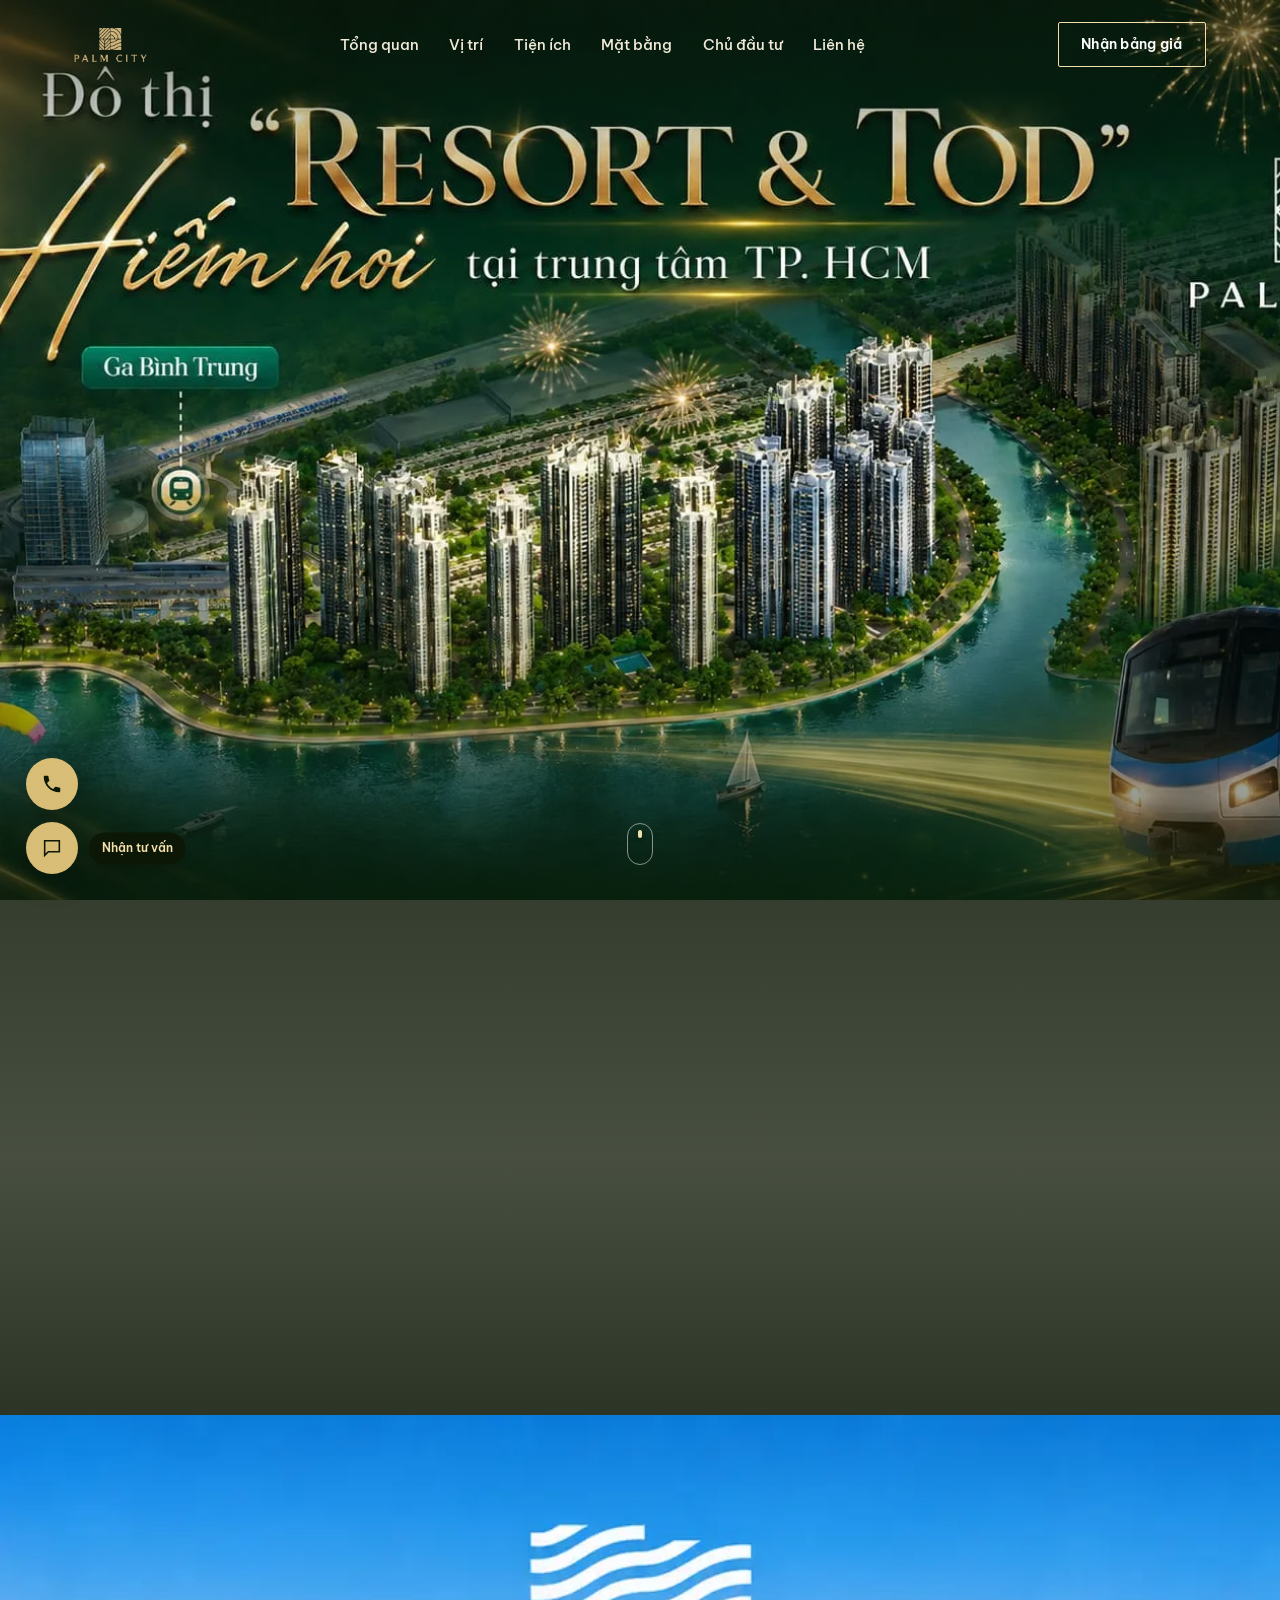
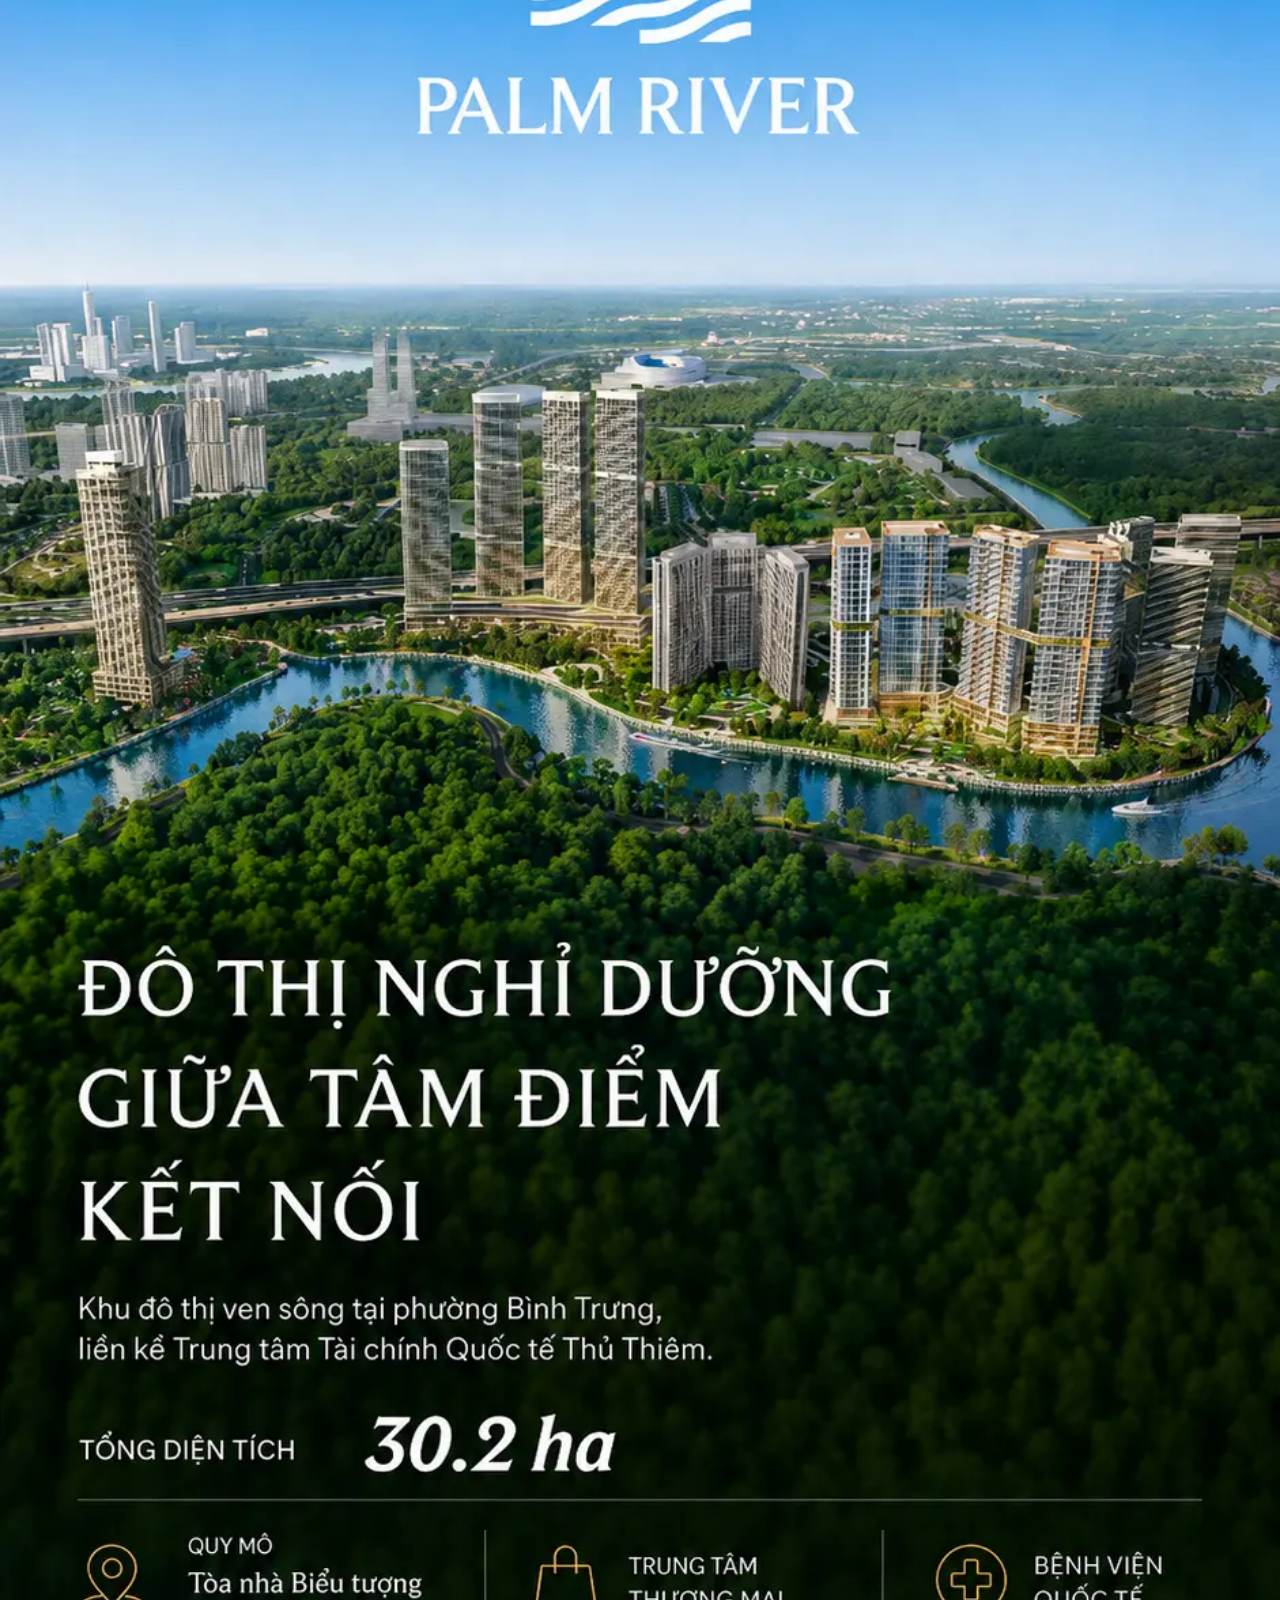
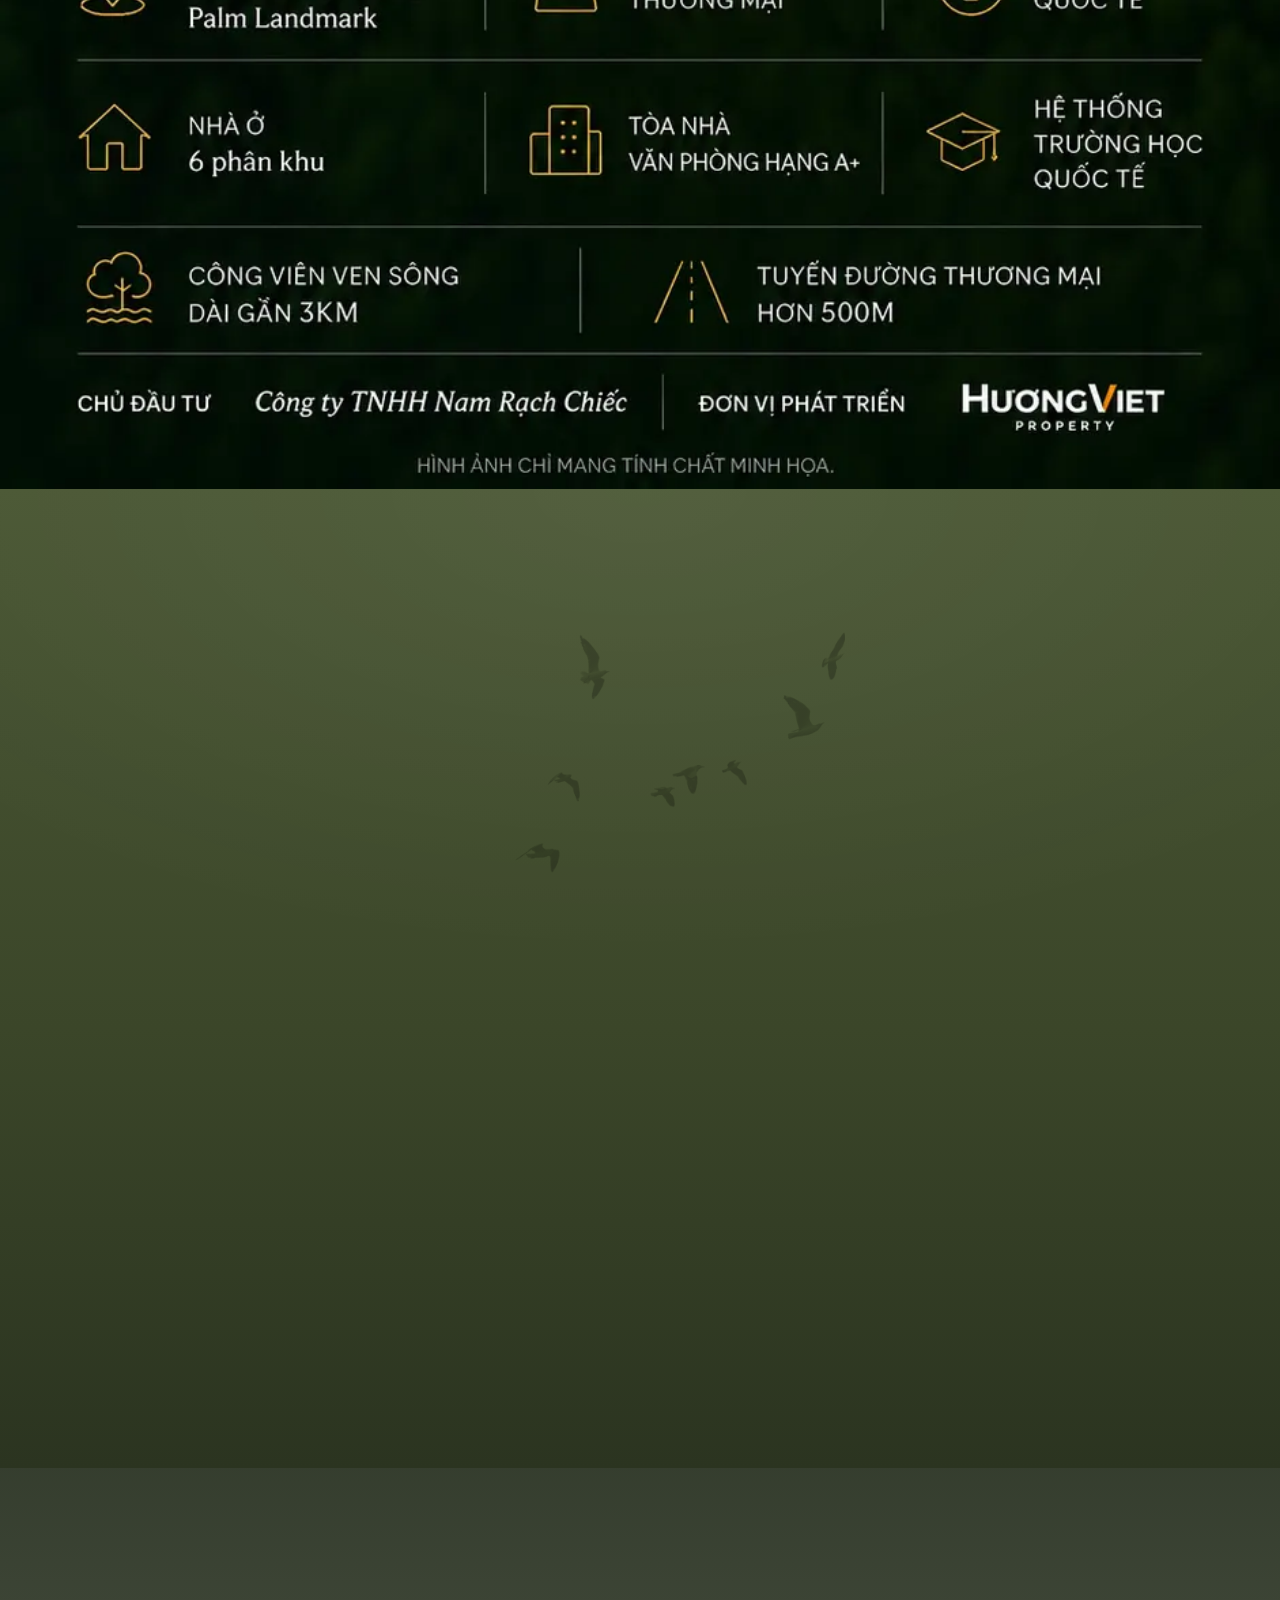
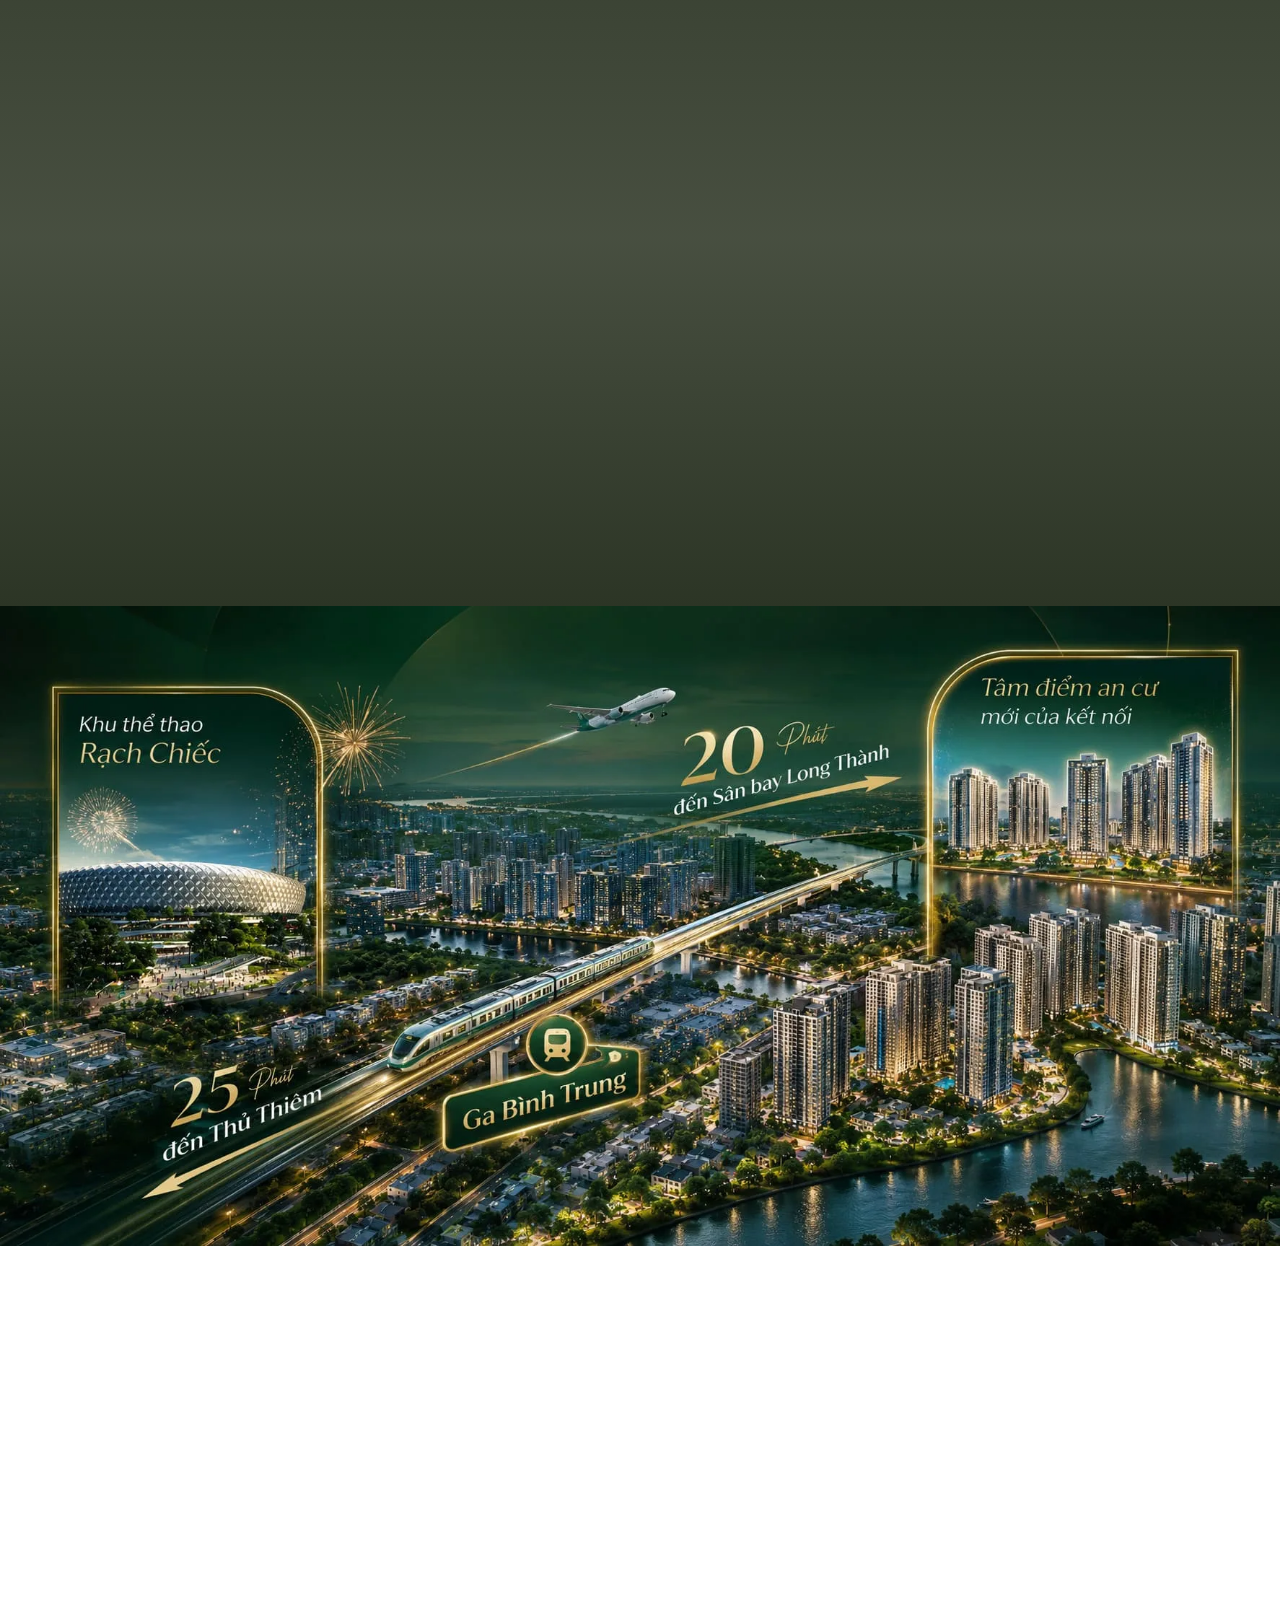
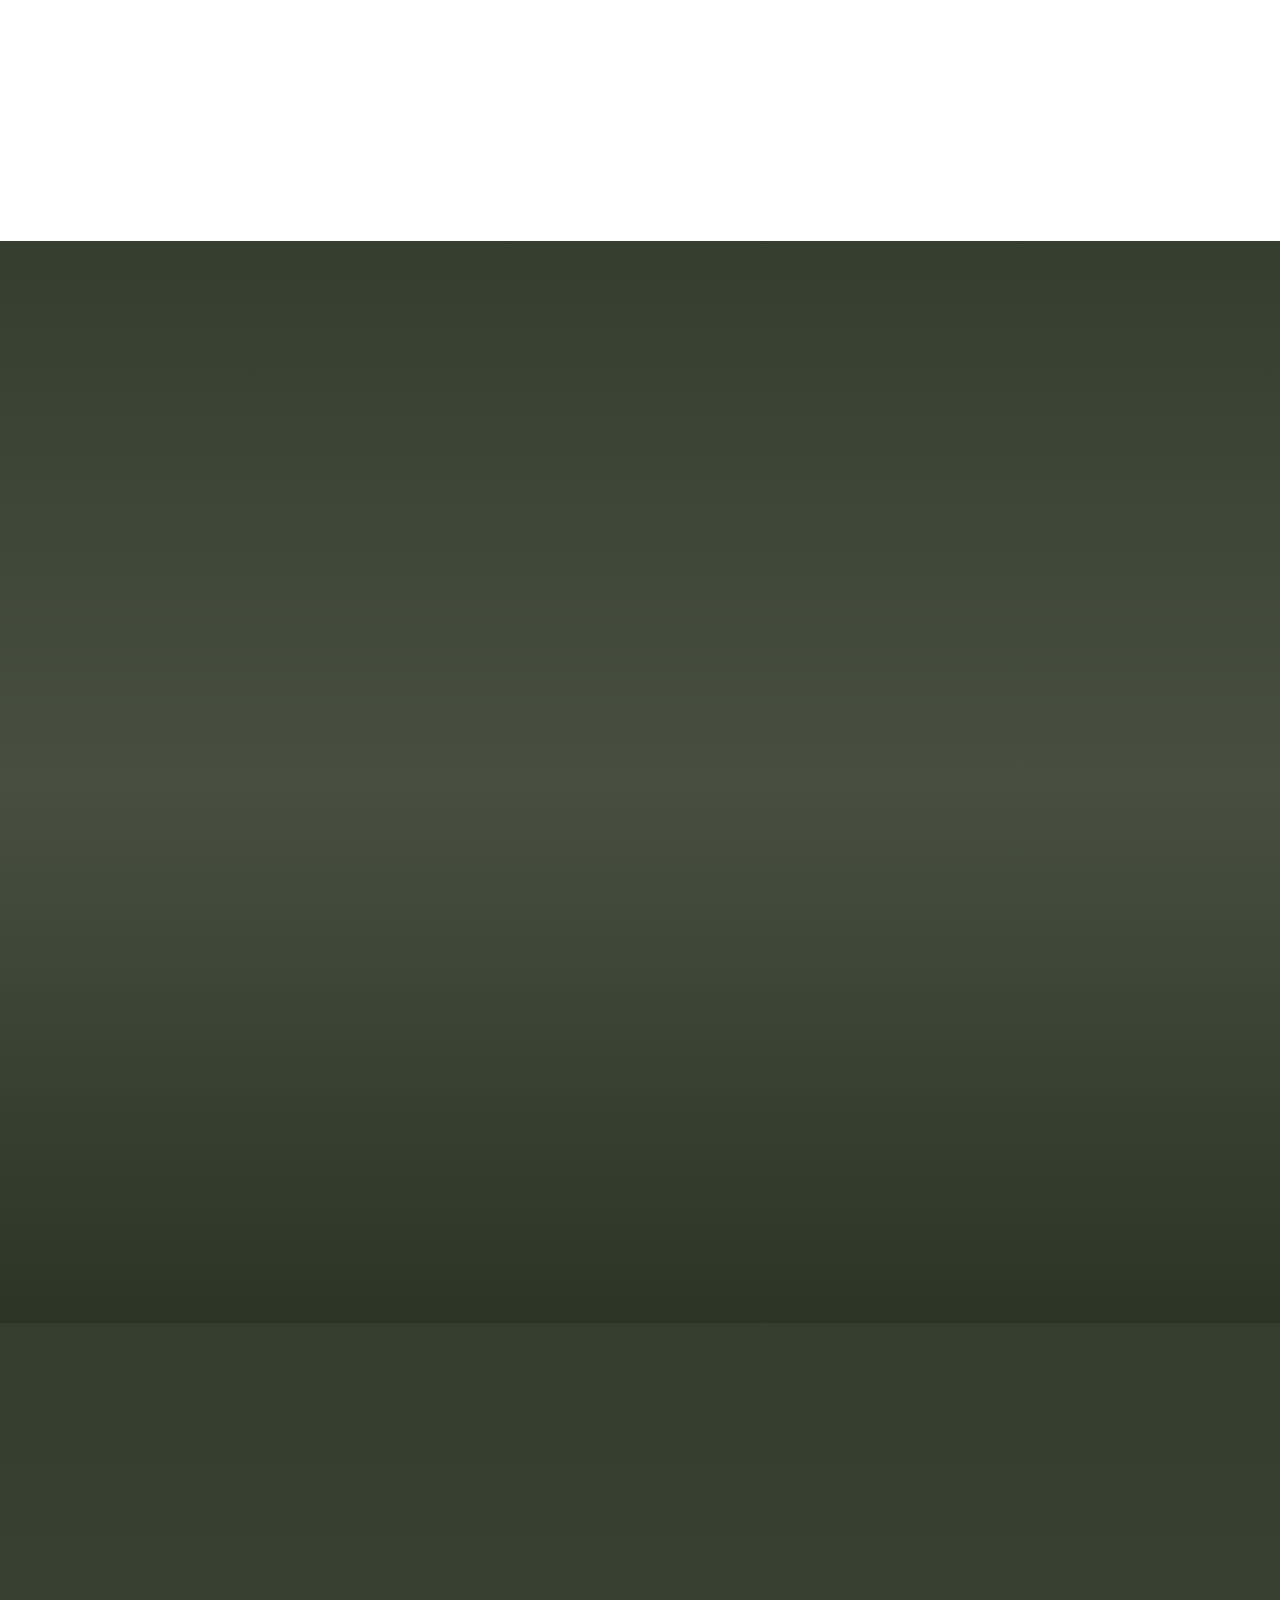
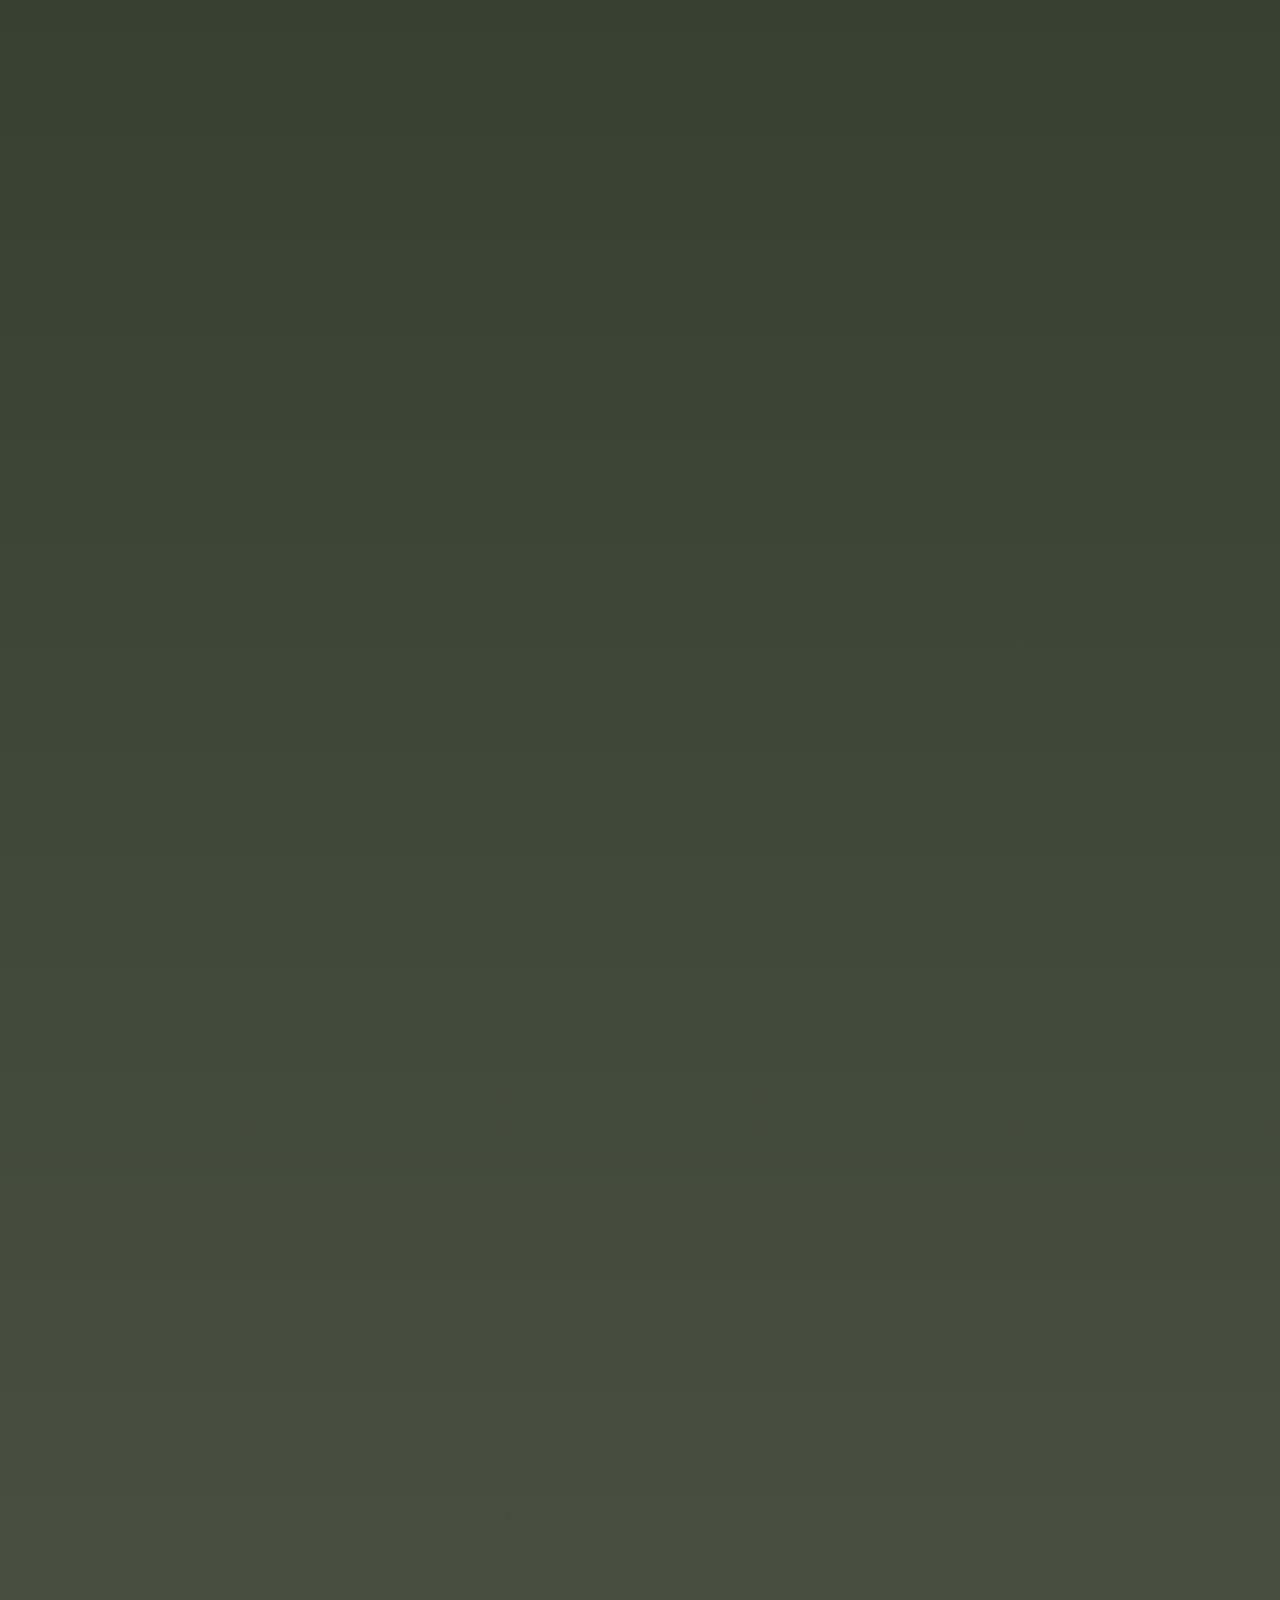
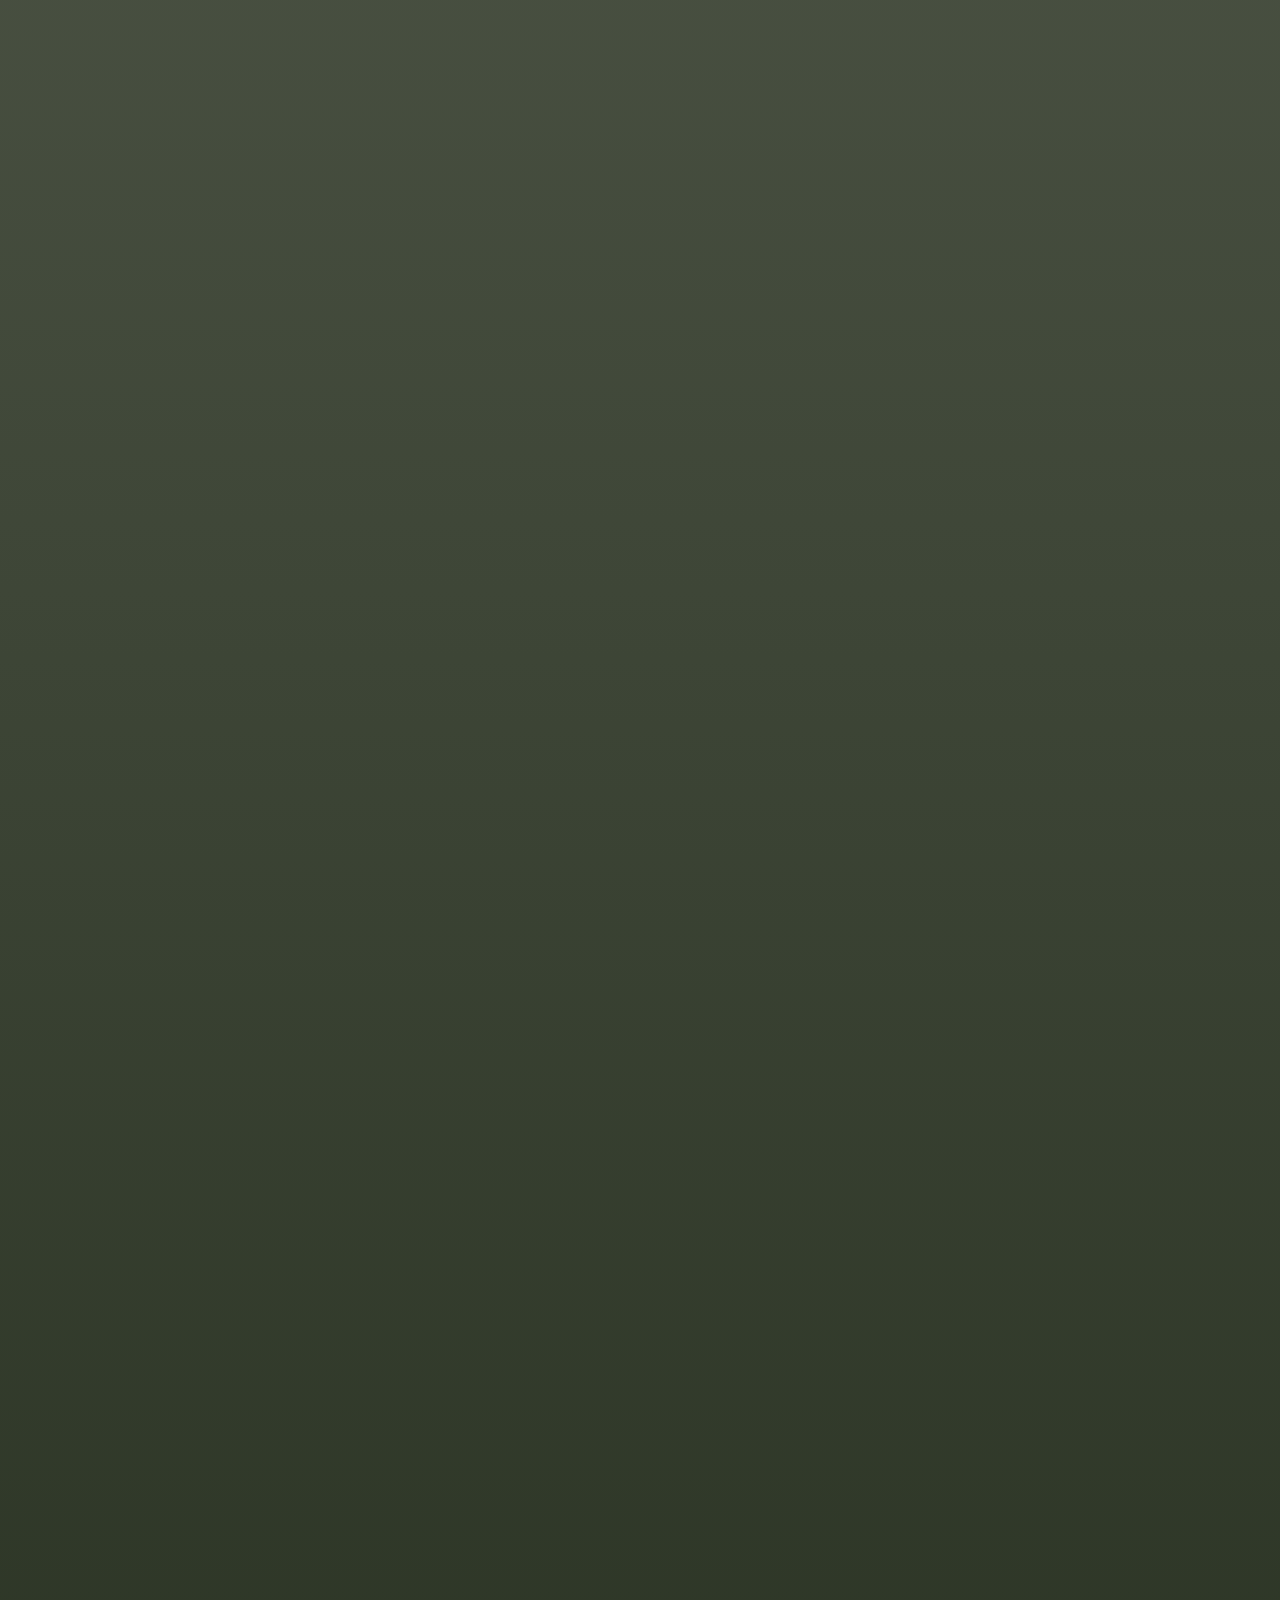
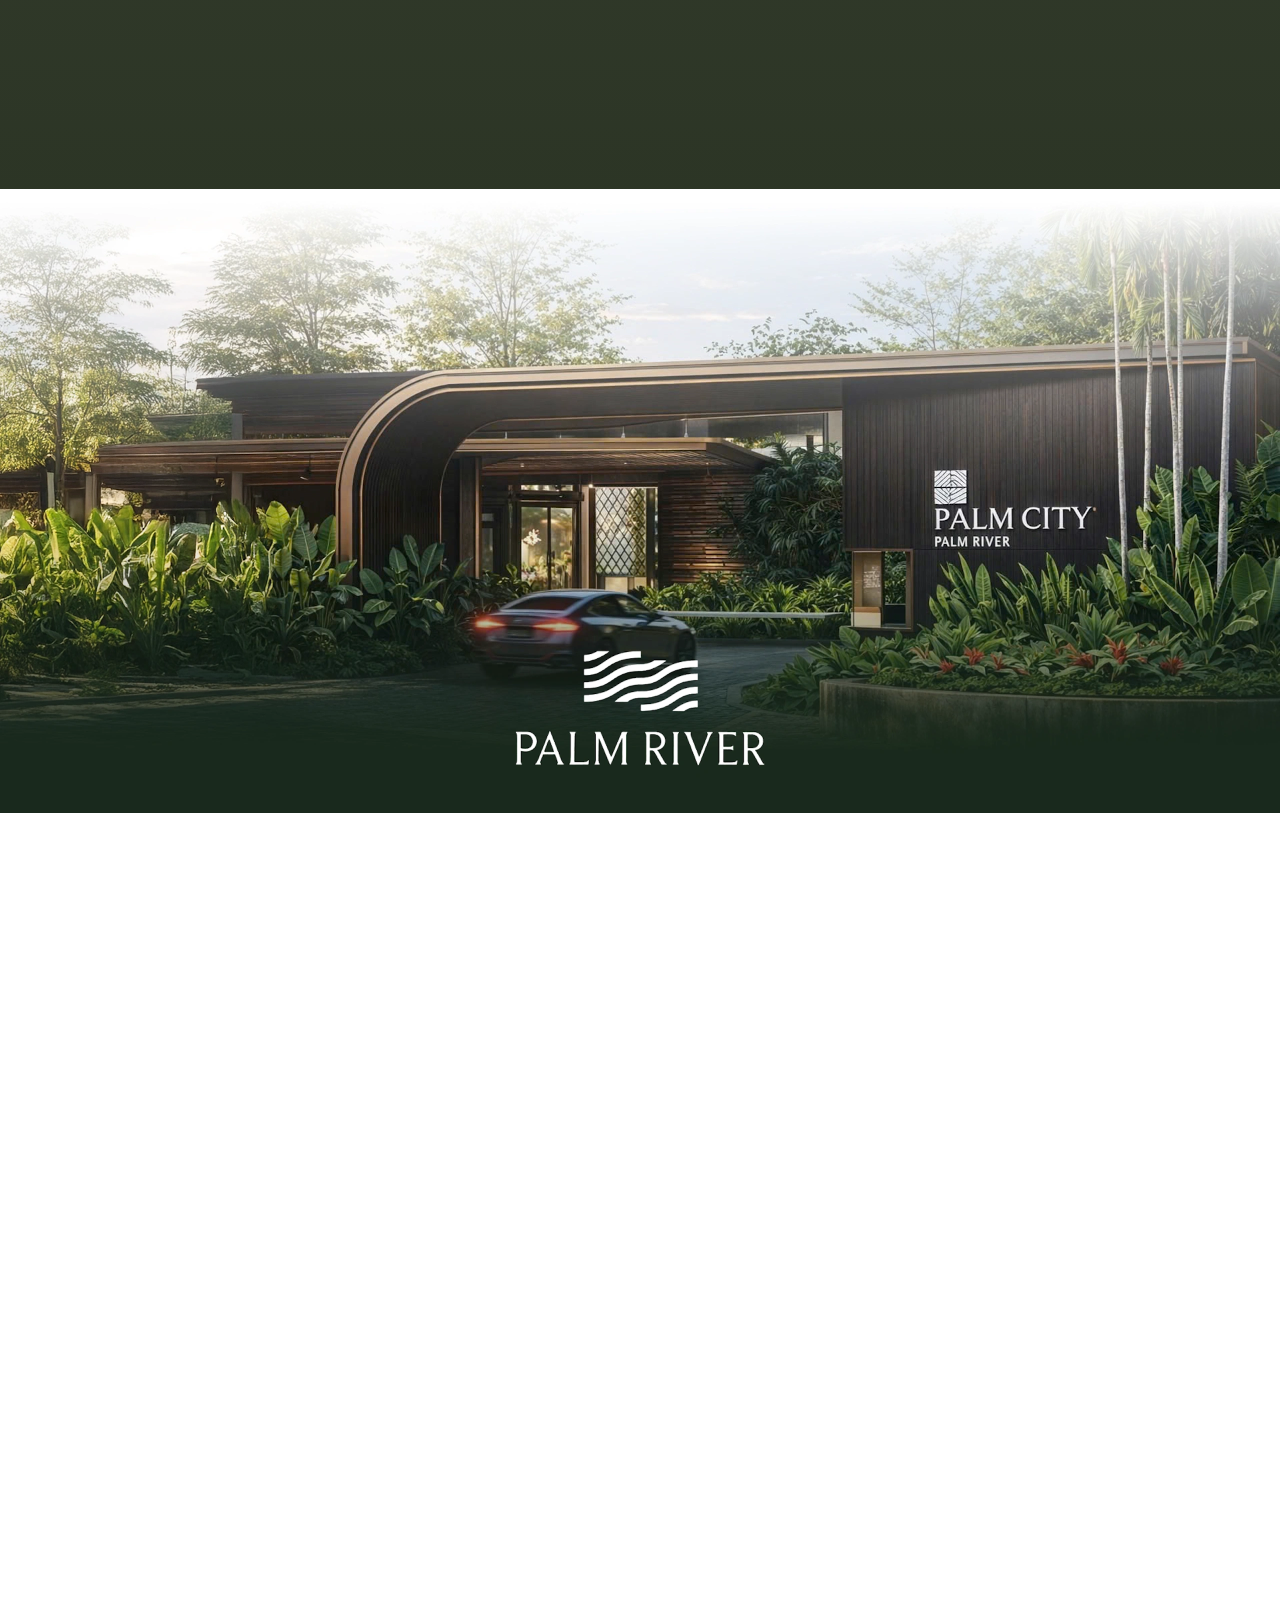
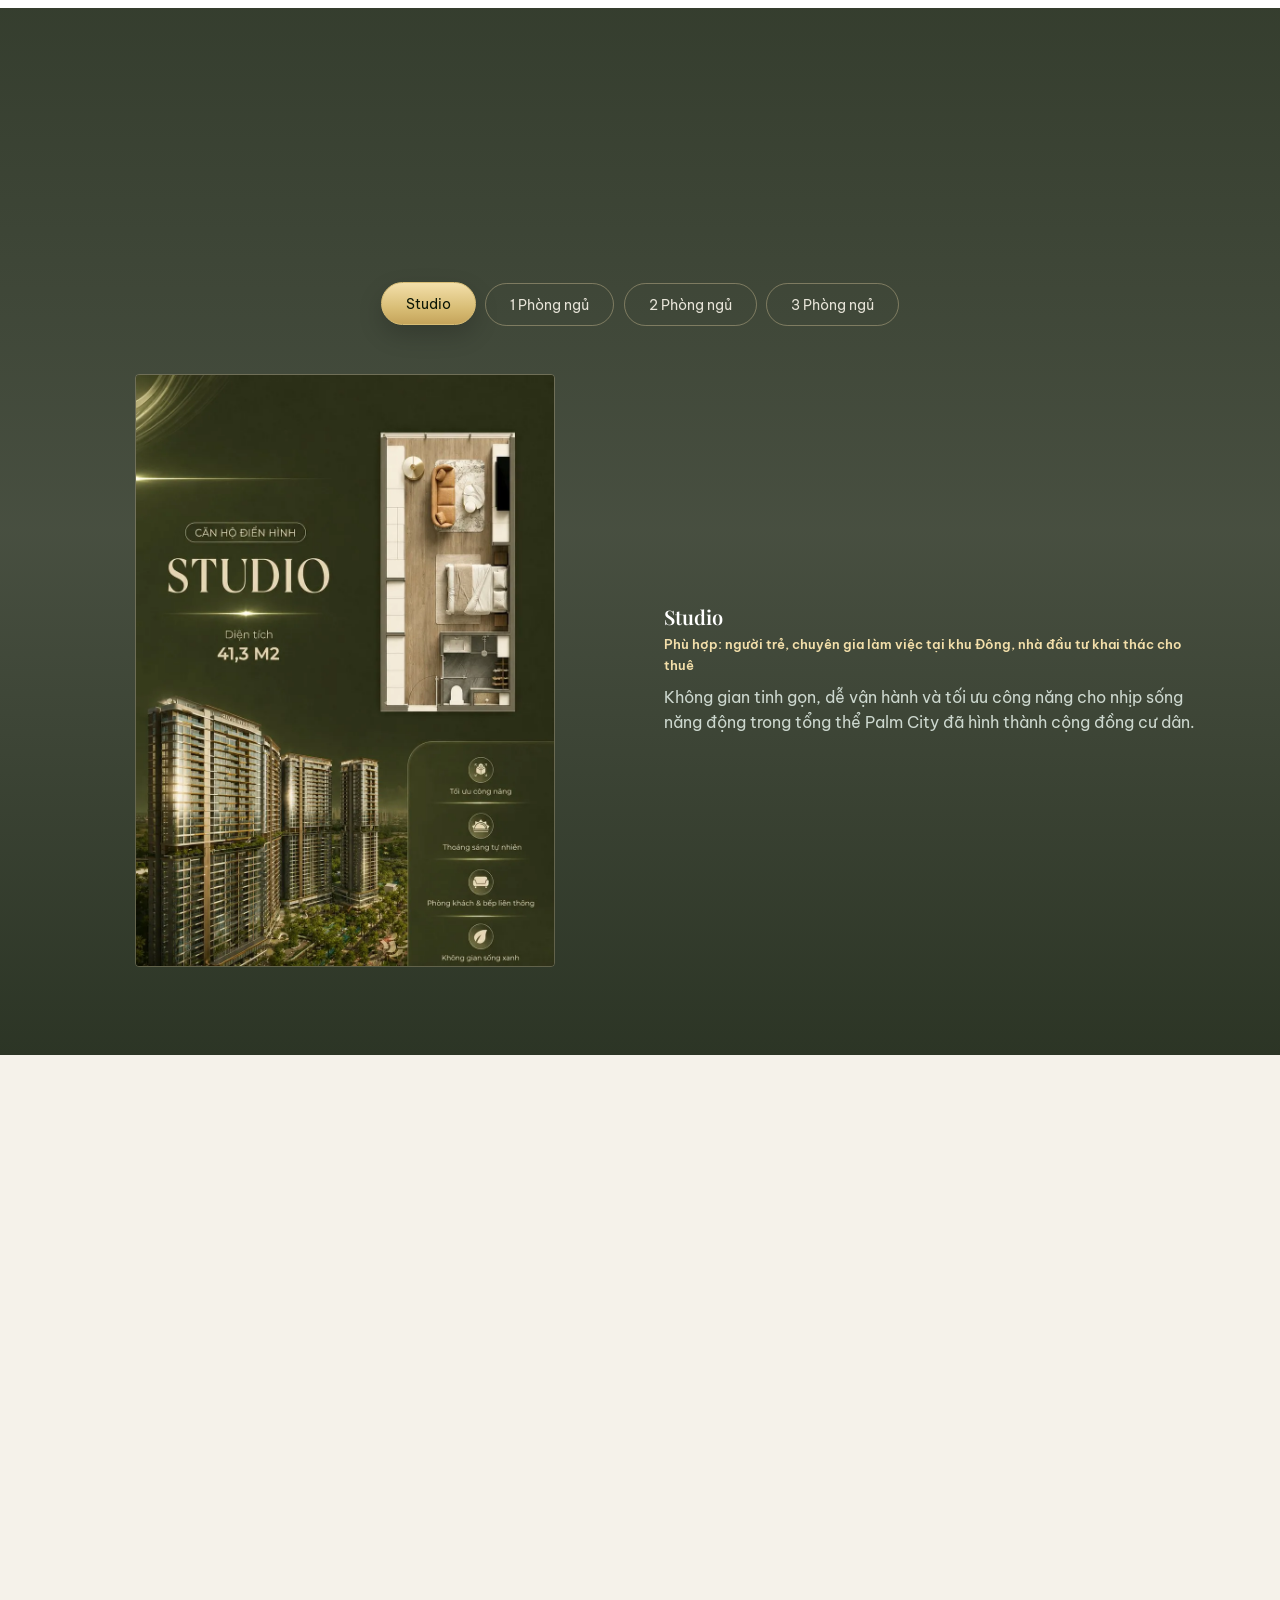
==== commit a5c6a0d9: "Giam lead rac tu MGID: chan bot o form, tang toc do CTA cho MGID, tang ty le quan tam - Form: sua re" ====
--- a/index.html
+++ b/index.html
@@ -105,6 +105,10 @@
   <div class="hero-bg"></div>
   <div class="hero-scrim"></div>
   <div class="hero-cta-wrap reveal">
+    <!-- Lộ giá khởi điểm sớm ngay từ hero để khách tự lọc theo ngân sách
+         trước khi điền form, thay vì tốn 1 cuộc gọi sale mới biết "Vượt tài
+         chính". Đổi số này khi CĐT công bố giá chính thức mới. -->
+    <p class="hero-price-badge">Chỉ từ <strong>16.x triệu/m²</strong> — Full nội thất</p>
     <div class="hero-actions">
       <!-- Mo thang popup nhan tai lieu thay vi cuon xuong form, xem js/main.js -->
       <button type="button" class="btn btn-gold" id="heroOpenPopup">Nhận bảng giá gốc đợt 1 - Ưu đãi đợt 1</button>
@@ -578,7 +582,13 @@
         <label>Họ và tên *<input type="text" name="name" required placeholder="Nguyễn Văn A"></label>
       </div>
       <div class="form-row">
-        <label>Số điện thoại *<input type="tel" name="phone" required placeholder="09xx xxx xxx" pattern="[0-9+ ]{9,13}"></label>
+        <label>Số điện thoại *<input type="tel" name="phone" required placeholder="09xx xxx xxx" pattern="0(3[2-9]|5[25689]|7[06-9]|8[1-9]|9[0-9])[0-9]{7}" title="Số di động Việt Nam, 10 số, bắt đầu bằng 0"></label>
+      </div>
+      <!-- Honeypot chống bot: người thật không thấy field này nên luôn để trống,
+           bot điền form tự động thường điền mọi input nó thấy -> có giá trị là lộ.
+           Xem kiểm tra ở js/main.js (isSuspectedBot_). -->
+      <div class="form-row hp-field" aria-hidden="true">
+        <label>Công ty<input type="text" name="company" tabindex="-1" autocomplete="off"></label>
       </div>
       <div class="form-row">
         <!-- id="needSelect": các CTA ở khối "2 nhóm khách" (.goal-cta) điền sẵn
@@ -598,6 +608,19 @@
             <option>2 Phòng ngủ</option>
             <option>3 Phòng ngủ</option>
             <option>Chưa xác định</option>
+          </select>
+        </label>
+      </div>
+      <div class="form-row">
+        <!-- Mốc tính từ giá căn nhỏ nhất 5.5 tỷ. Cho khách tự khai ngân sách
+             trước khi sale gọi, đỡ tốn cuộc gọi với khách "Vượt tài chính". -->
+        <label>Ngân sách dự kiến
+          <select name="budget">
+            <option value="">Chưa xác định</option>
+            <option>Từ 5.5 tỷ</option>
+            <option>Từ 5.5 - 8 tỷ</option>
+            <option>Từ 8 - 13 tỷ</option>
+            <option>Trên 13 tỷ</option>
           </select>
         </label>
       </div>
@@ -699,7 +722,26 @@
       </div>
       <form class="doc-form" id="docForm">
         <input type="text" name="name" required placeholder="Họ và tên *">
-        <input type="tel" name="phone" required placeholder="Số điện thoại *" pattern="[0-9+ ]{9,13}">
+        <input type="tel" name="phone" required placeholder="Số điện thoại *" pattern="0(3[2-9]|5[25689]|7[06-9]|8[1-9]|9[0-9])[0-9]{7}" title="Số di động Việt Nam, 10 số, bắt đầu bằng 0">
+        <select name="need" required>
+          <option value="" disabled selected>Anh/chị quan tâm để... *</option>
+          <option>Mua để ở</option>
+          <option>Đầu tư</option>
+          <option>Cho thuê</option>
+        </select>
+        <!-- Để optional (không required) để không tăng thêm friction cho
+             popup vốn cần nhẹ, nhanh — khác với #contactForm là form chính. -->
+        <select name="budget">
+          <option value="">Ngân sách dự kiến (không bắt buộc)</option>
+          <option>Từ 5.5 tỷ</option>
+          <option>Từ 5.5 - 8 tỷ</option>
+          <option>Từ 8 - 13 tỷ</option>
+          <option>Trên 13 tỷ</option>
+        </select>
+        <!-- Honeypot chống bot, xem chú thích tương tự ở #contactForm. -->
+        <div class="hp-field" aria-hidden="true">
+          <label>Công ty<input type="text" name="company" tabindex="-1" autocomplete="off"></label>
+        </div>
         <button type="submit" class="btn btn-gold btn-block">Nhận tài liệu tư vấn</button>
         <p class="doc-success" id="docSuccess">Đã ghi nhận thông tin, cảm ơn bạn. Tài liệu sẽ được gửi trong thời gian sớm nhất.</p>
       </form>
--- a/css/style.css
+++ b/css/style.css
@@ -254,6 +254,13 @@
   display:flex;flex-direction:column;align-items:flex-start;gap:1rem;
 }
 .hero-actions{display:flex;gap:1rem;flex-wrap:wrap;justify-content:flex-start;}
+.hero-price-badge{
+  display:inline-flex;align-items:baseline;gap:.4rem;align-self:flex-start;
+  background:rgba(11,22,5,.4);border:1px solid rgba(243,223,170,.4);
+  padding:.55rem 1.1rem;border-radius:2px;
+  font-family:var(--font-body);font-size:.92rem;color:#fff;
+}
+.hero-price-badge strong{color:var(--gold-light);font-size:1.2rem;font-weight:700;}
 
 .scroll-cue{
   position:absolute;bottom:2.2rem;left:50%;transform:translateX(-50%);z-index:2;
@@ -566,6 +573,12 @@
 .contact-info em{color:#93a08d;font-style:normal;font-size:.8rem;}
 .disclaimer{font-size:.8rem;color:#93a08d;margin-top:1rem;}
 
+/* Bẫy bot: field thật với người dùng nhưng ẩn khỏi mắt thường + trình đọc
+   màn hình. Bot điền form tự động (thường điền mọi input nó thấy trong DOM)
+   sẽ dính bẫy này; display:none/visibility:hidden dễ bị bot né ra nên dùng
+   cách đưa ra ngoài khung nhìn thay vì ẩn hẳn. */
+.hp-field{position:absolute;left:-9999px;top:-9999px;width:1px;height:1px;overflow:hidden;}
+
 .contact-form{background:var(--cream);padding:2.4rem;border-radius:var(--radius);}
 .form-row{margin-bottom:1.1rem;}
 .form-row label{display:block;font-size:.85rem;font-weight:600;color:var(--forest);margin-bottom:.4rem;}
@@ -671,12 +684,14 @@
   transform:rotate(-45deg);
 }
 .doc-form{display:flex;flex-direction:column;gap:.8rem;}
-.doc-form input{
+.doc-form input,.doc-form select{
   width:100%;padding:.85rem 1rem;border:1px solid rgba(255,255,255,.16);border-radius:2px;
   background:rgba(255,255,255,.06);color:#fff;font-family:var(--font-body);font-size:.92rem;
 }
+.doc-form select{color:#9aa89a;}
+.doc-form select:valid{color:#fff;}
 .doc-form input::placeholder{color:#9aa89a;}
-.doc-form input:focus{outline:none;border-color:var(--gold);background:rgba(255,255,255,.1);}
+.doc-form input:focus,.doc-form select:focus{outline:none;border-color:var(--gold);background:rgba(255,255,255,.1);}
 .doc-form .btn{margin-top:.3rem;}
 .doc-success{display:none;background:rgba(242,220,171,.14);color:var(--gold-light);padding:.85rem 1rem;font-size:.85rem;border-radius:2px;}
 .doc-success.is-active{display:block;}
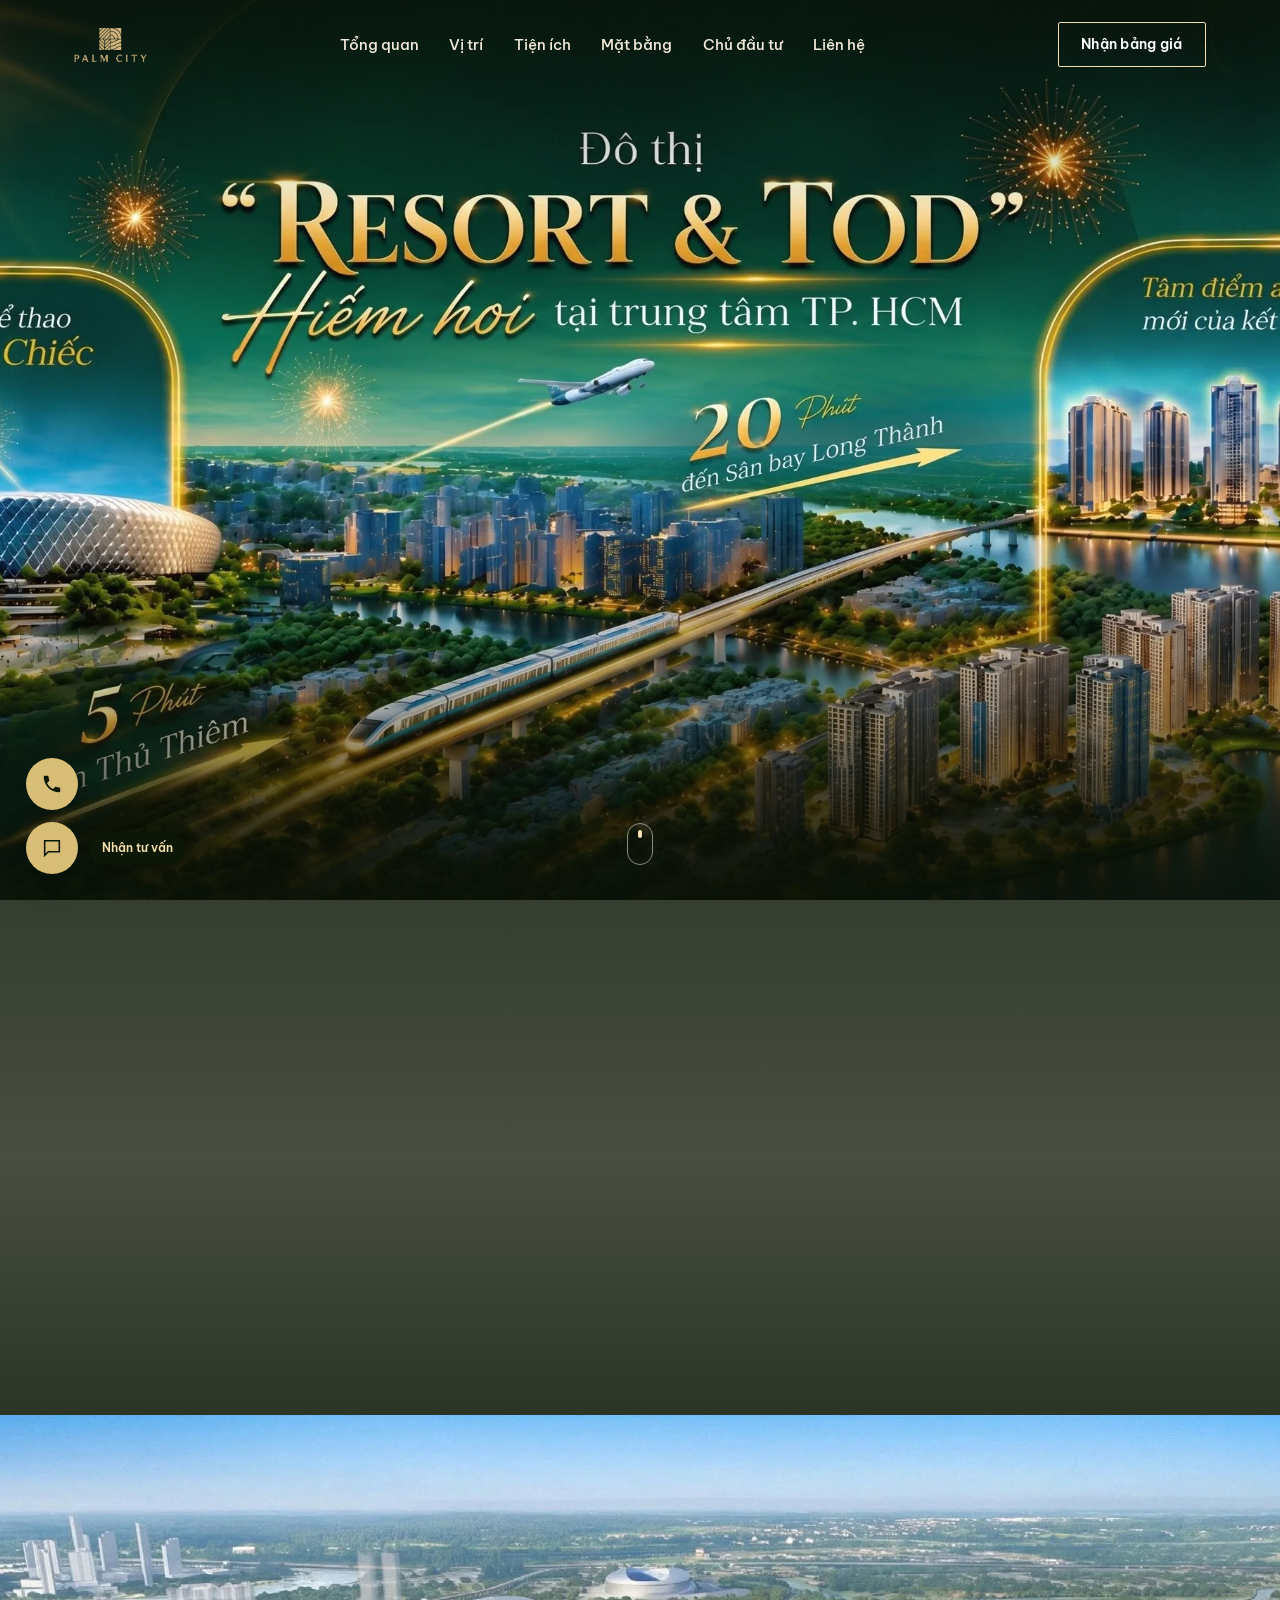
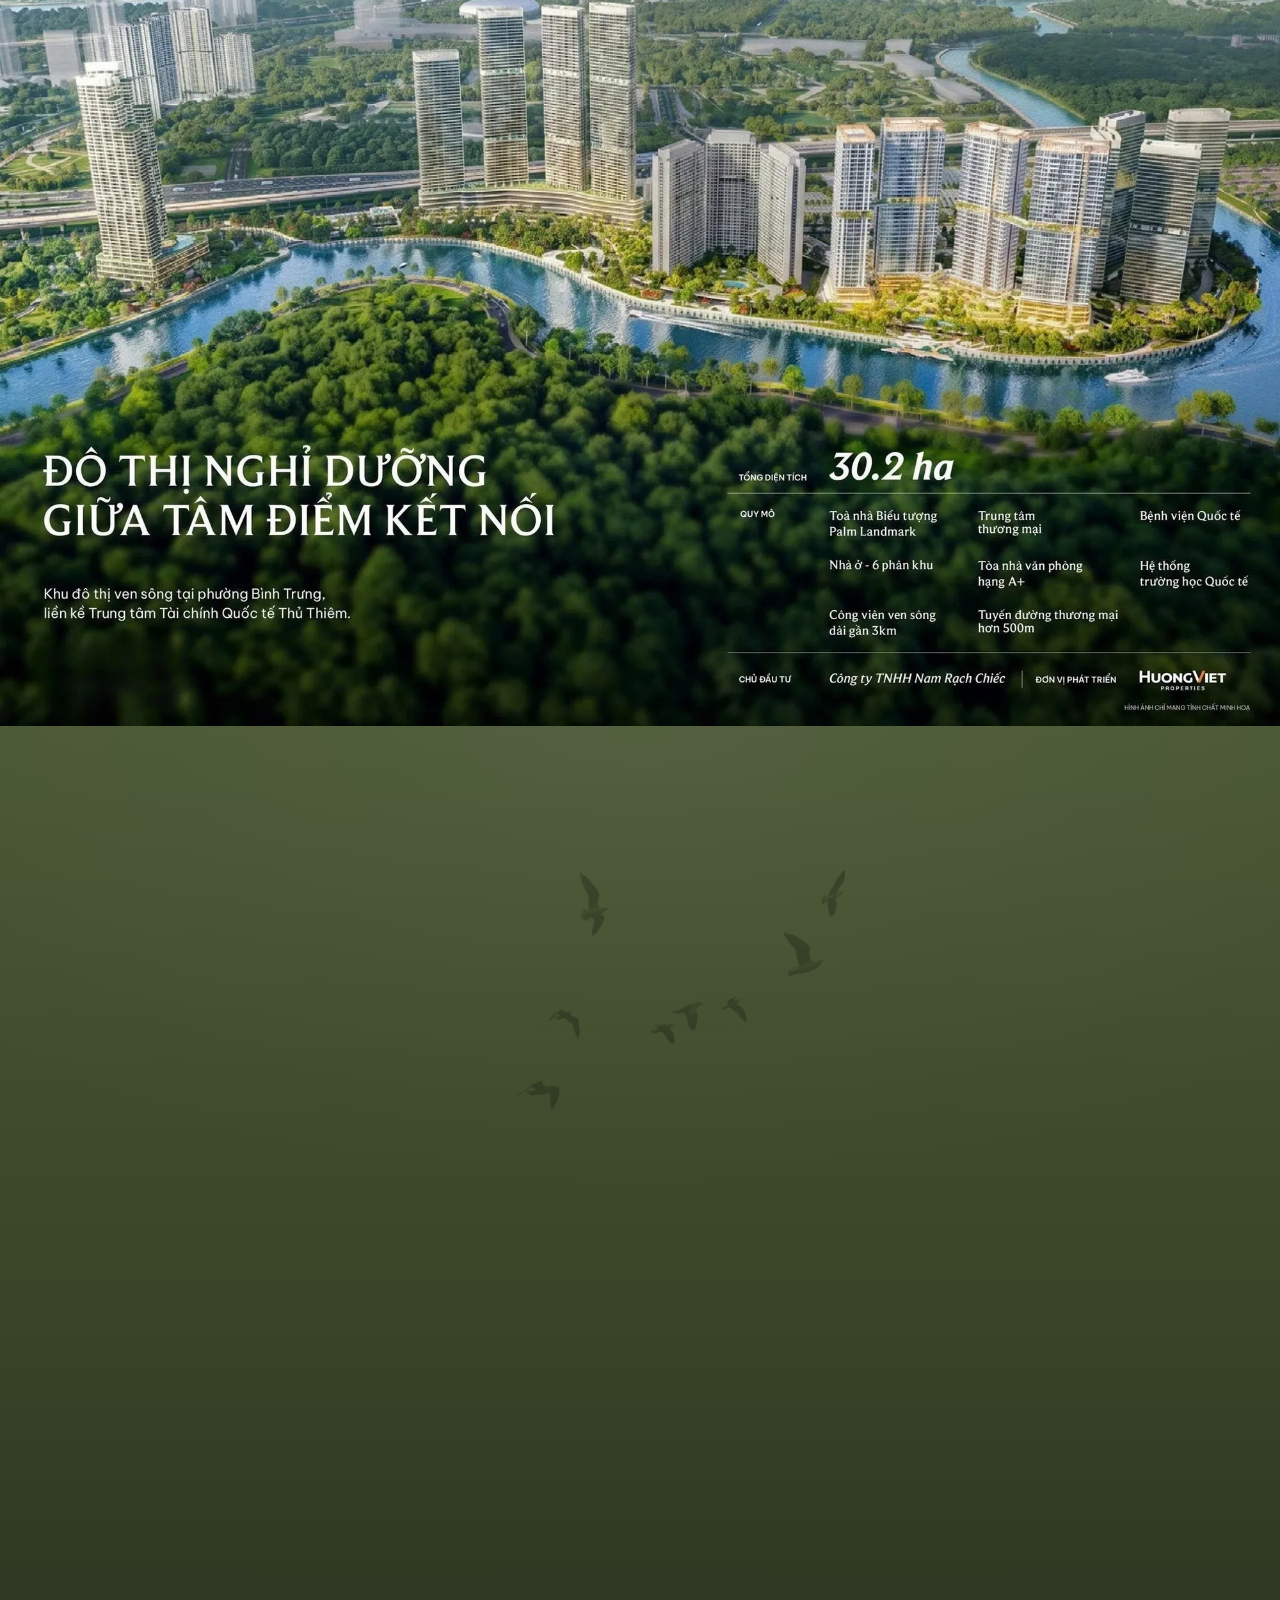
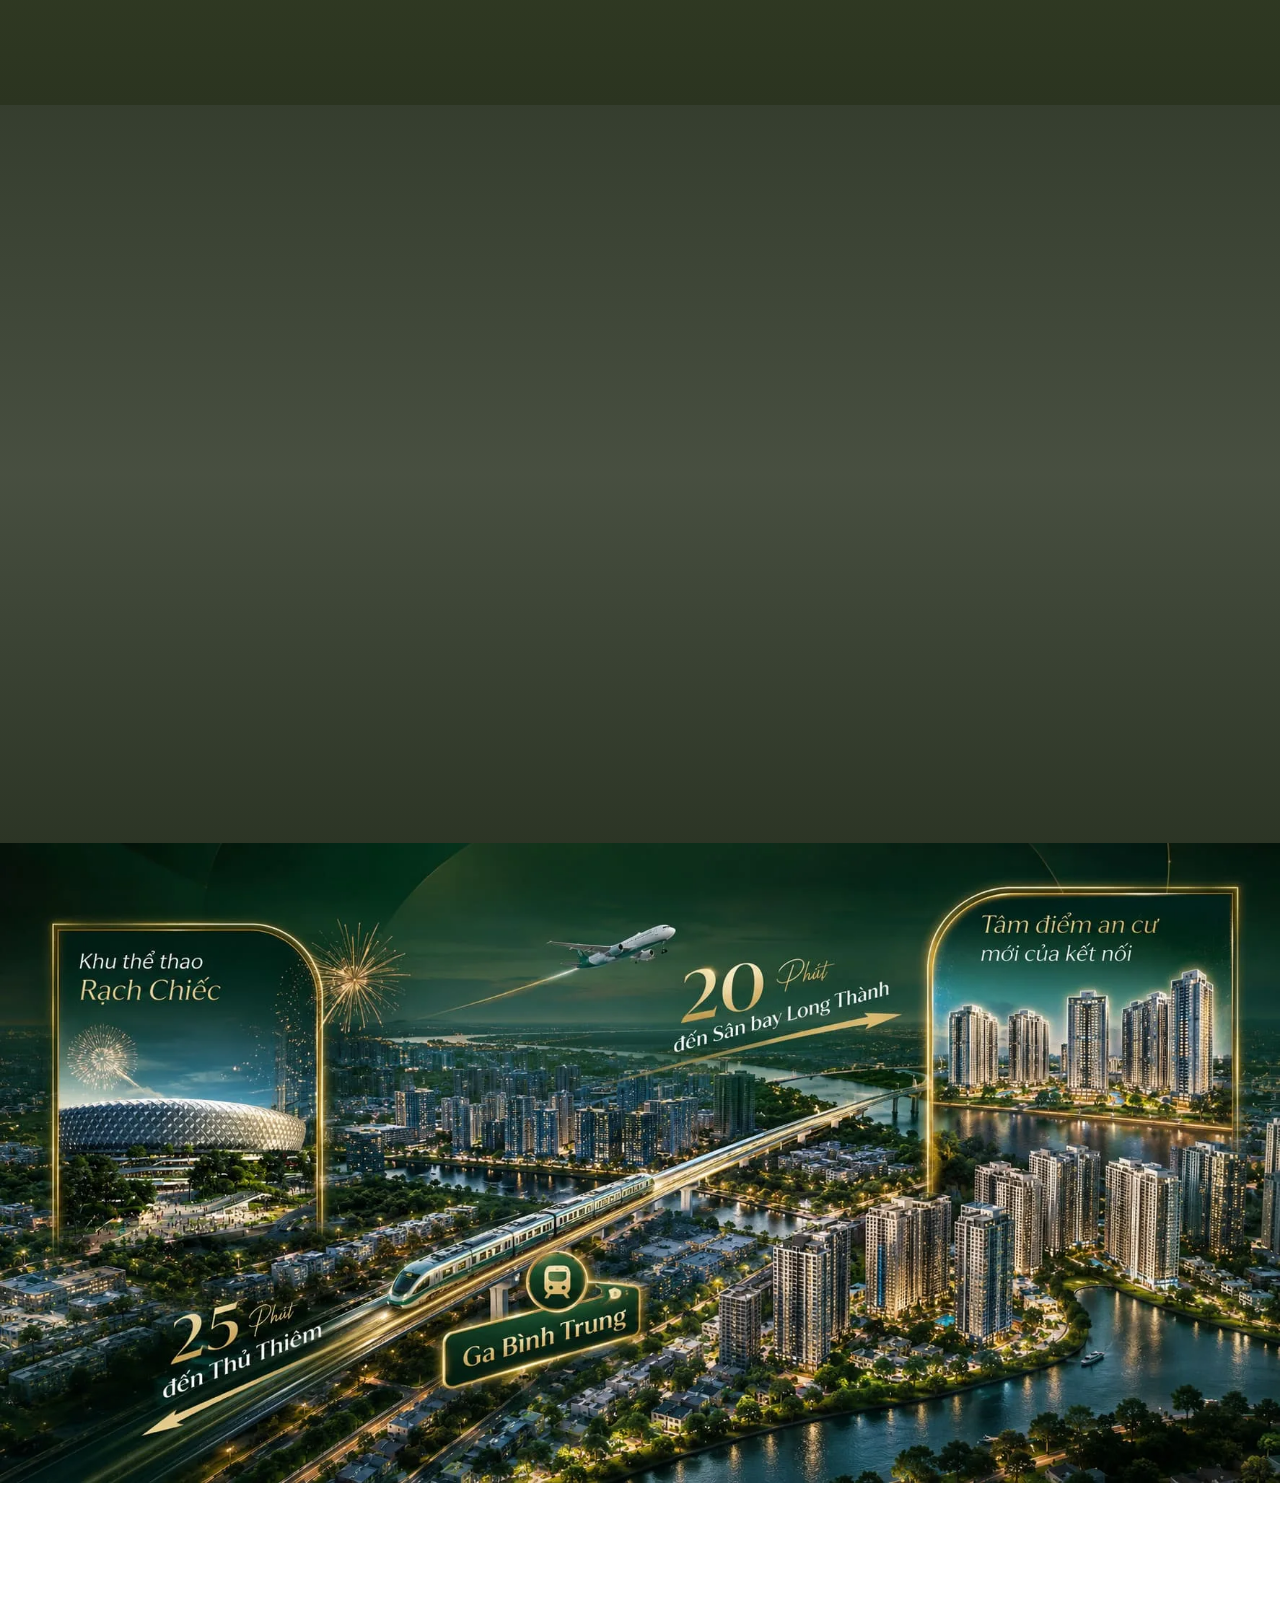
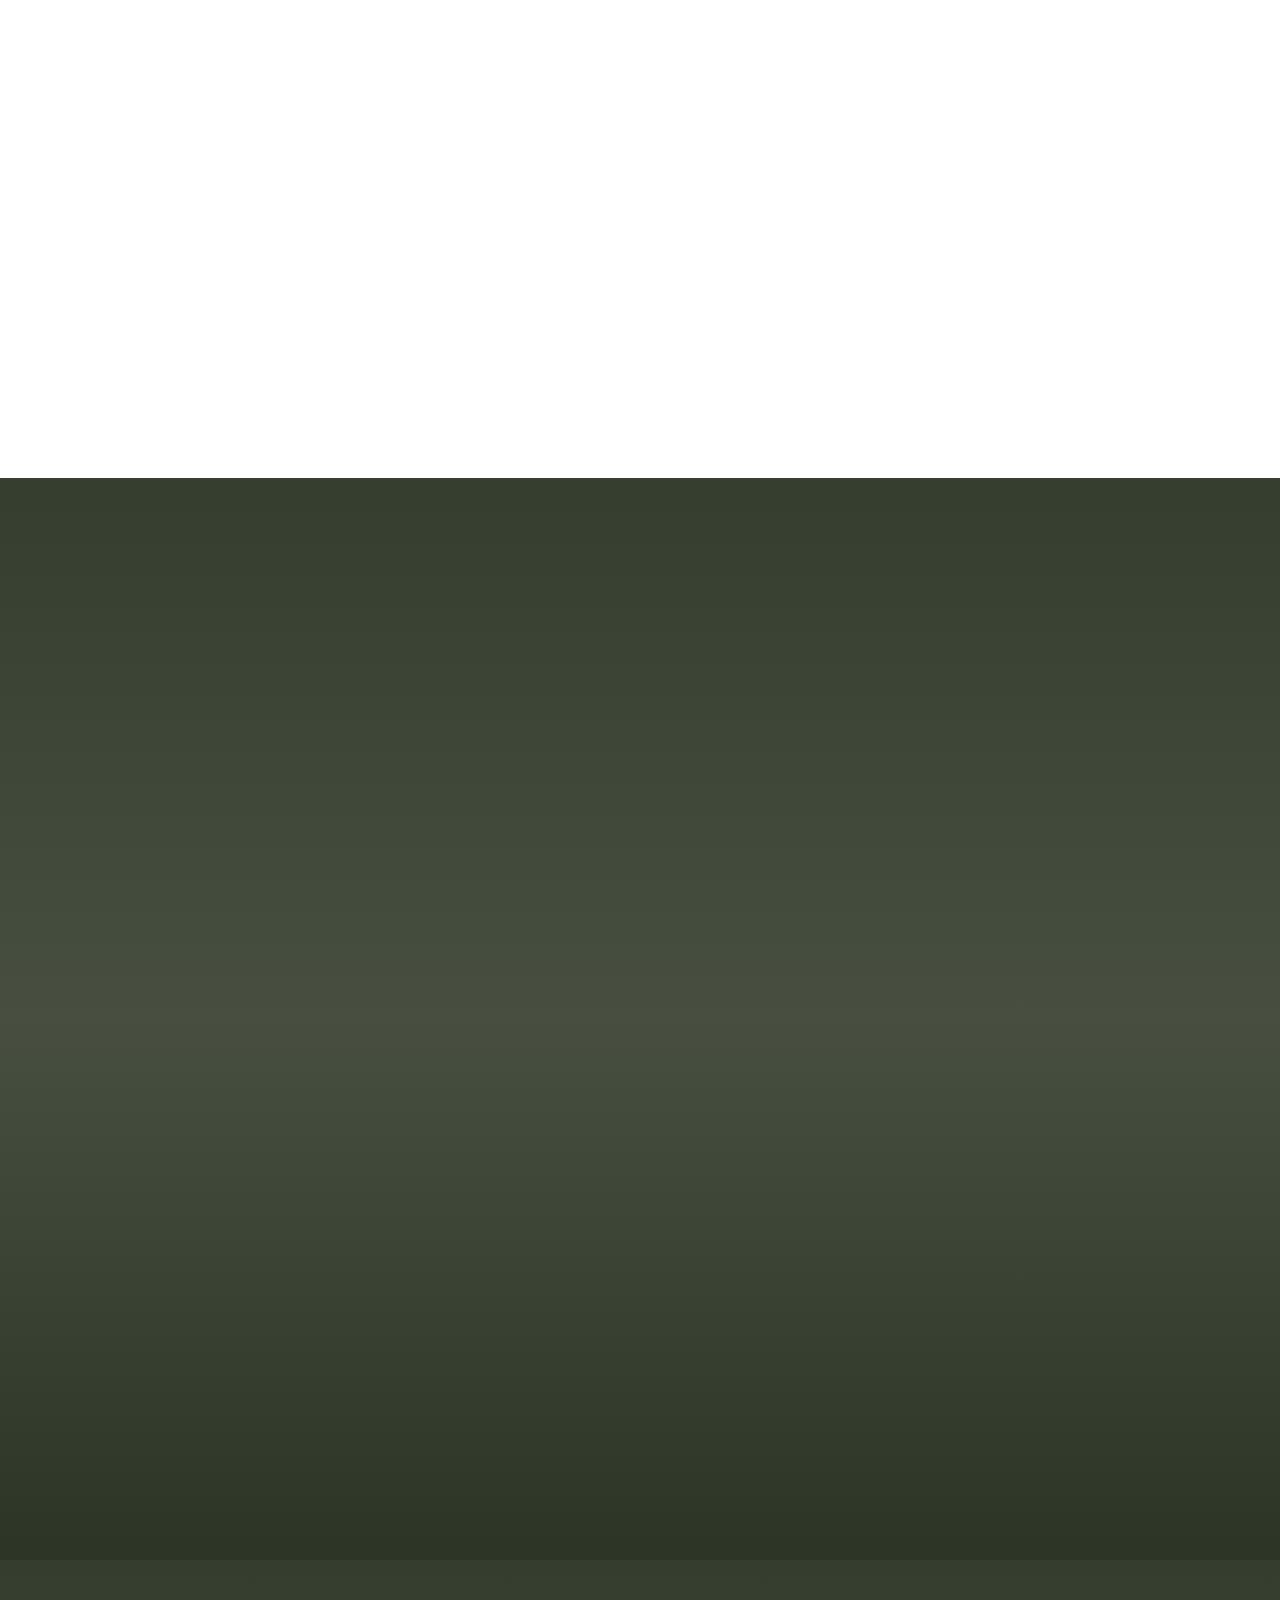
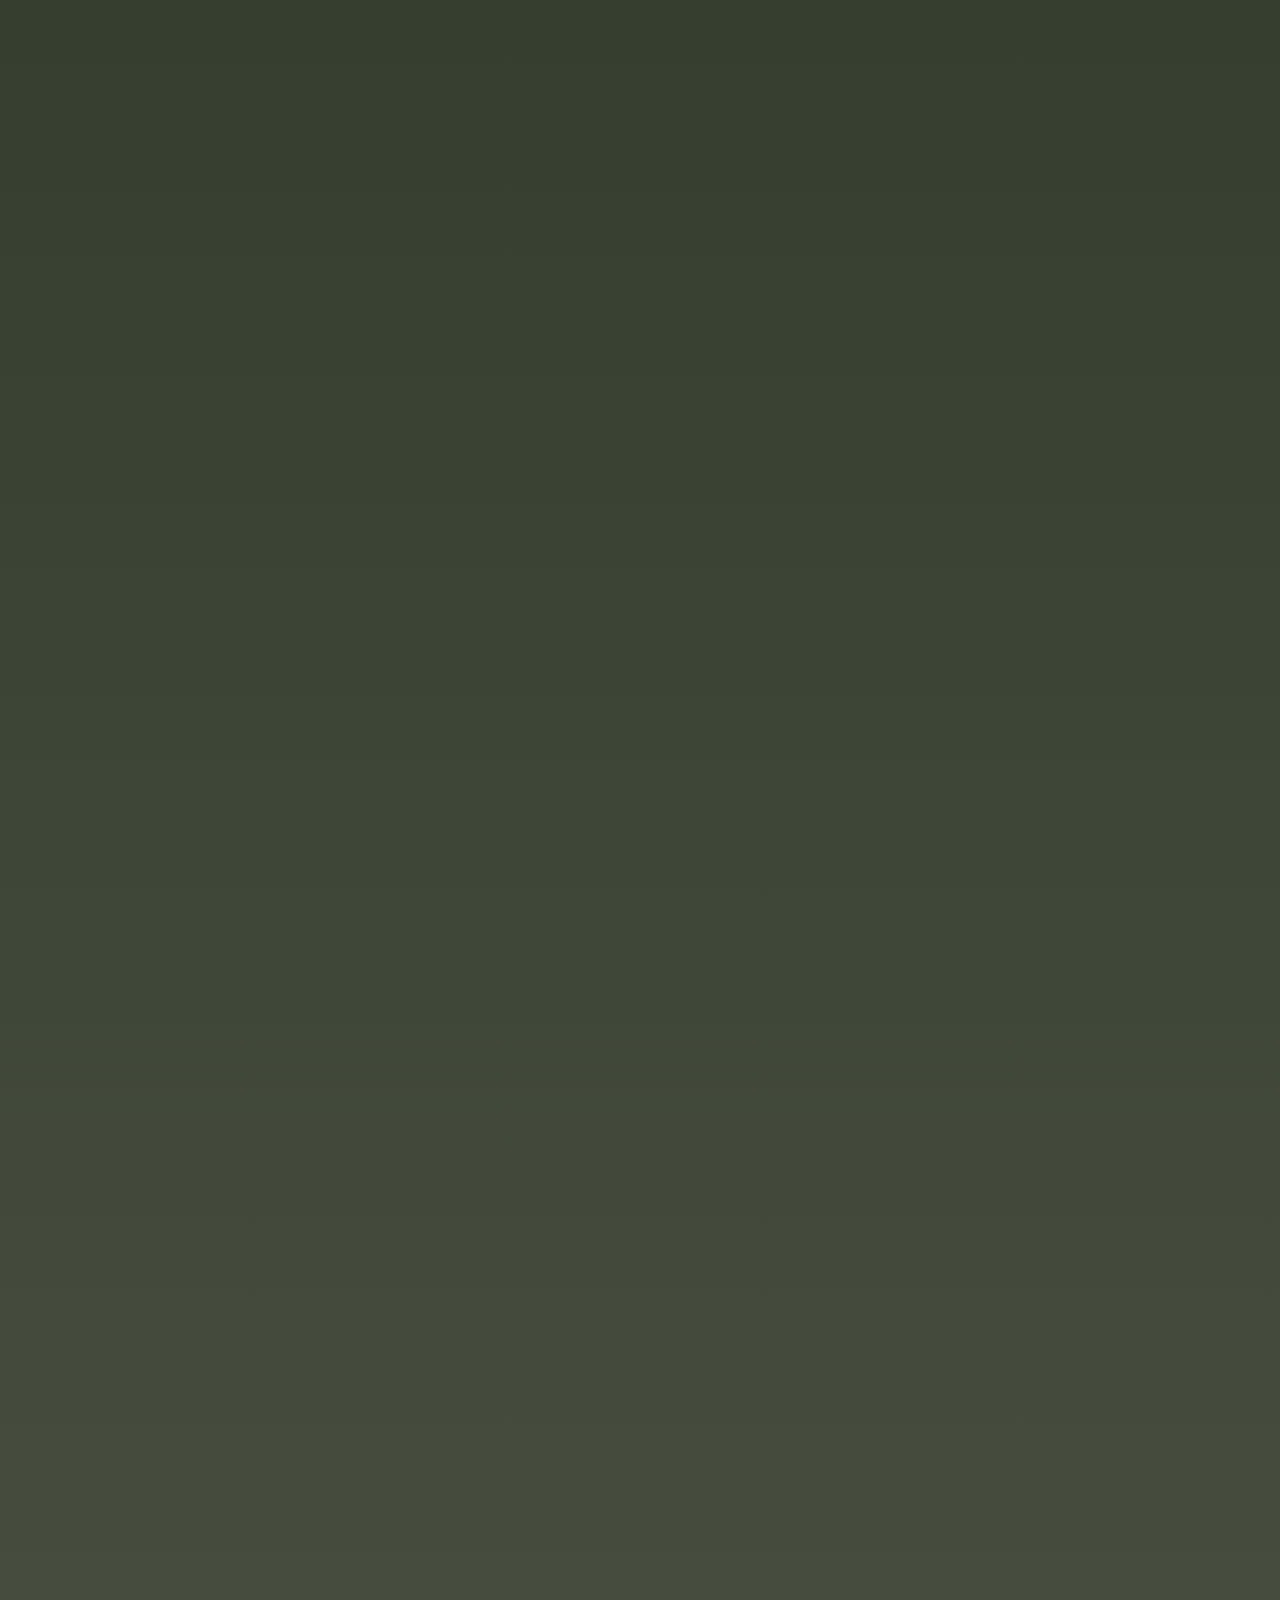
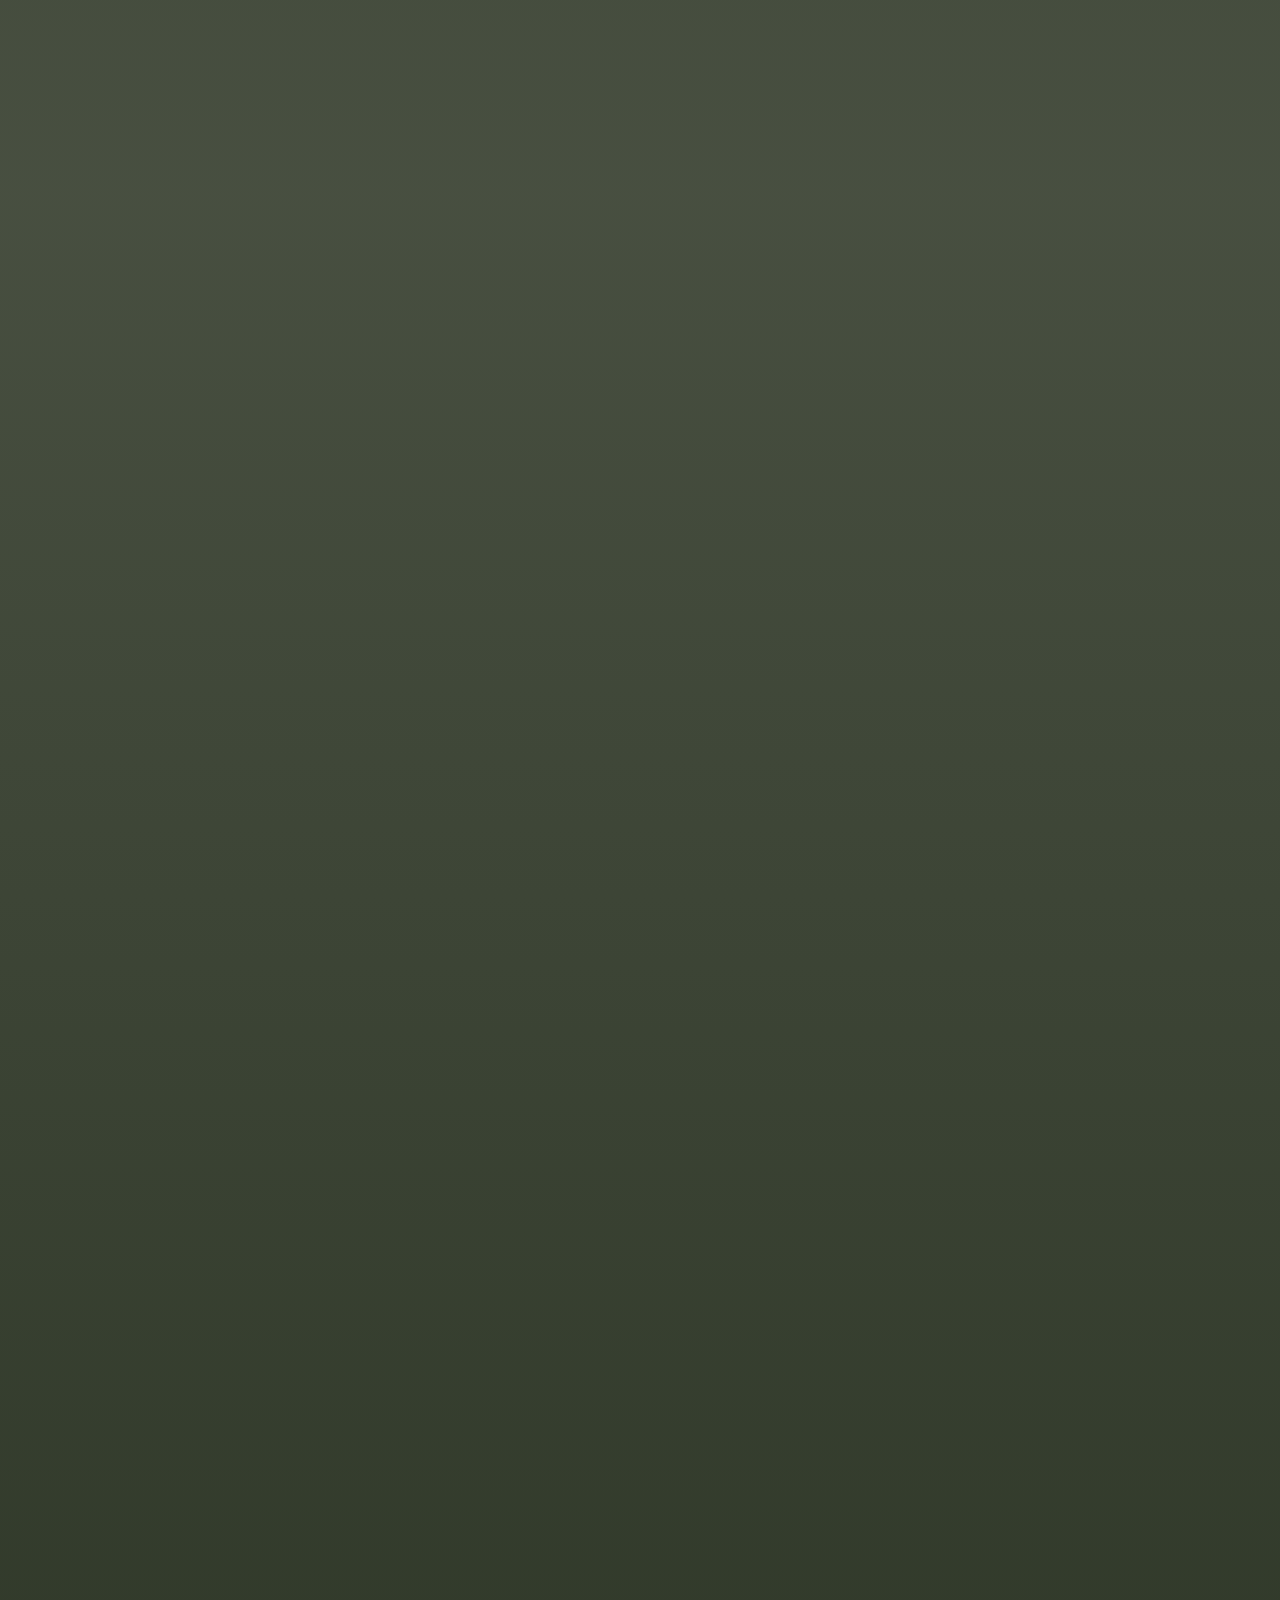
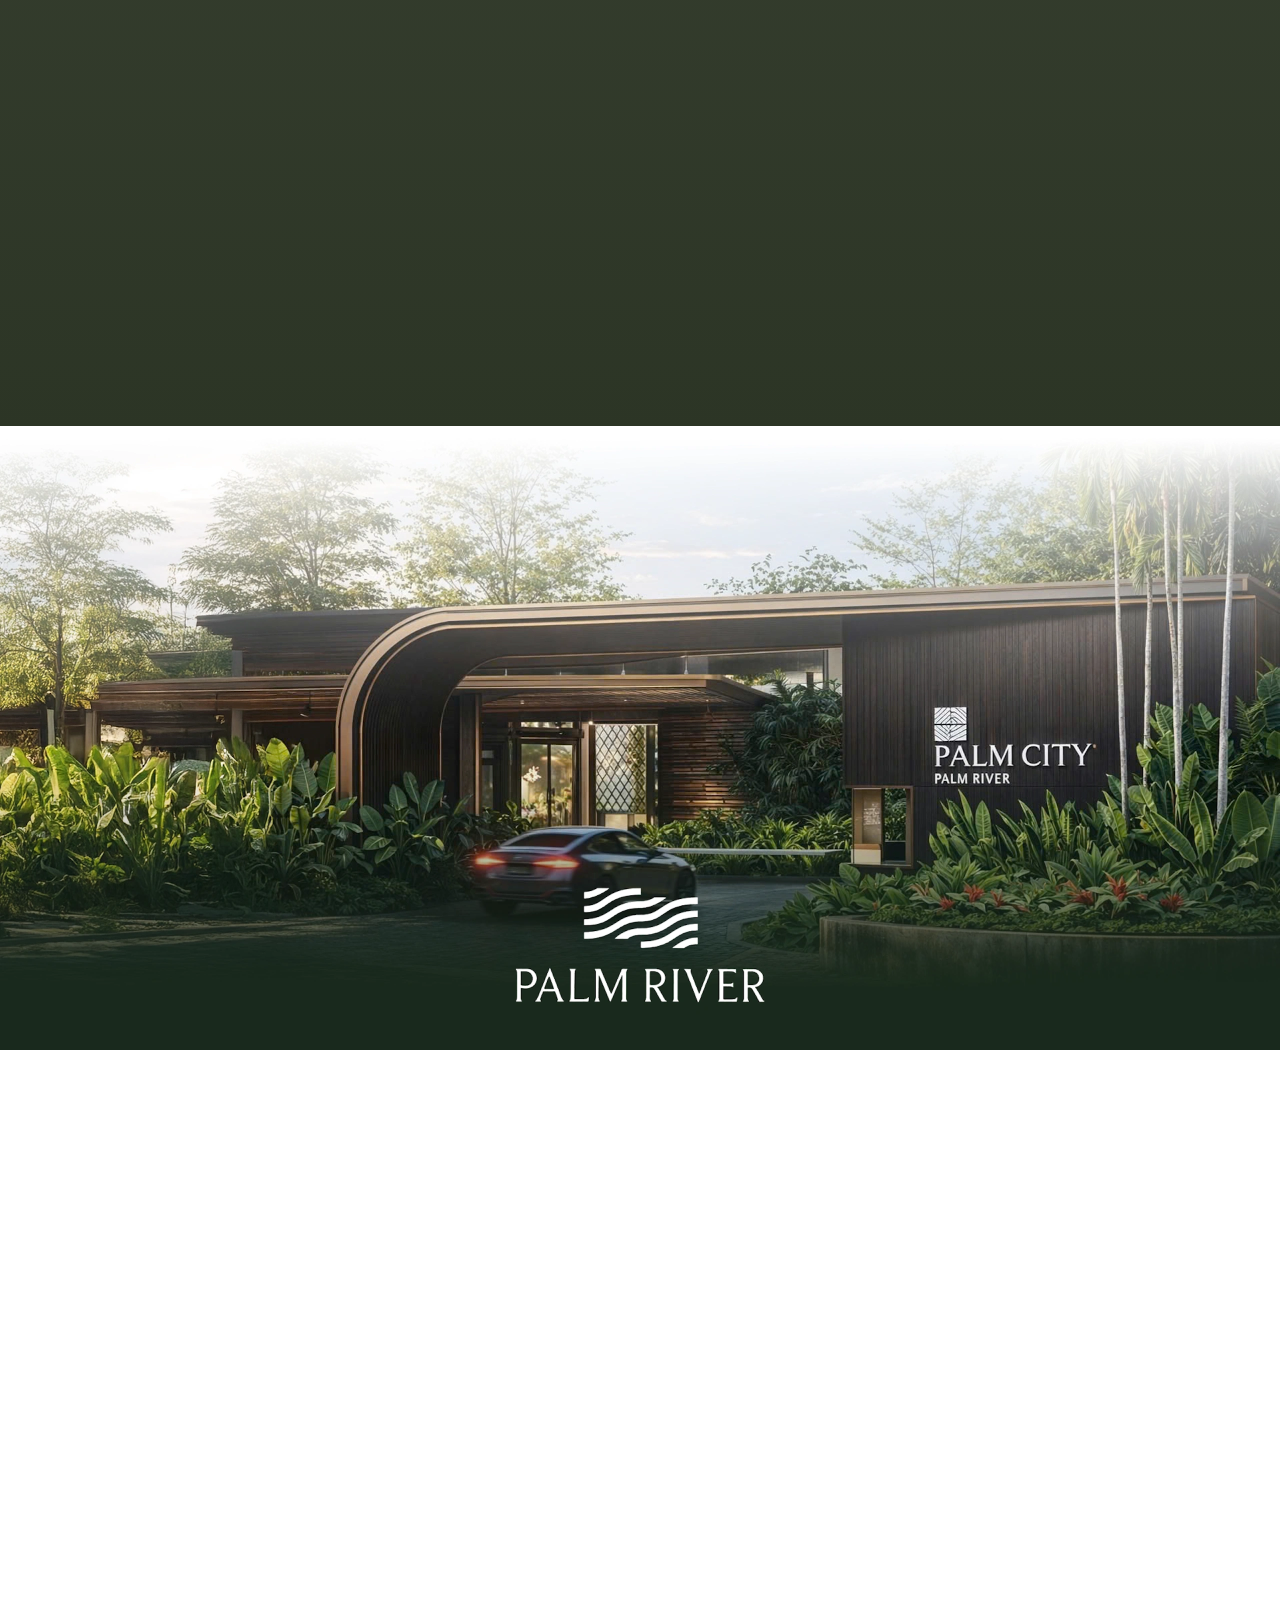
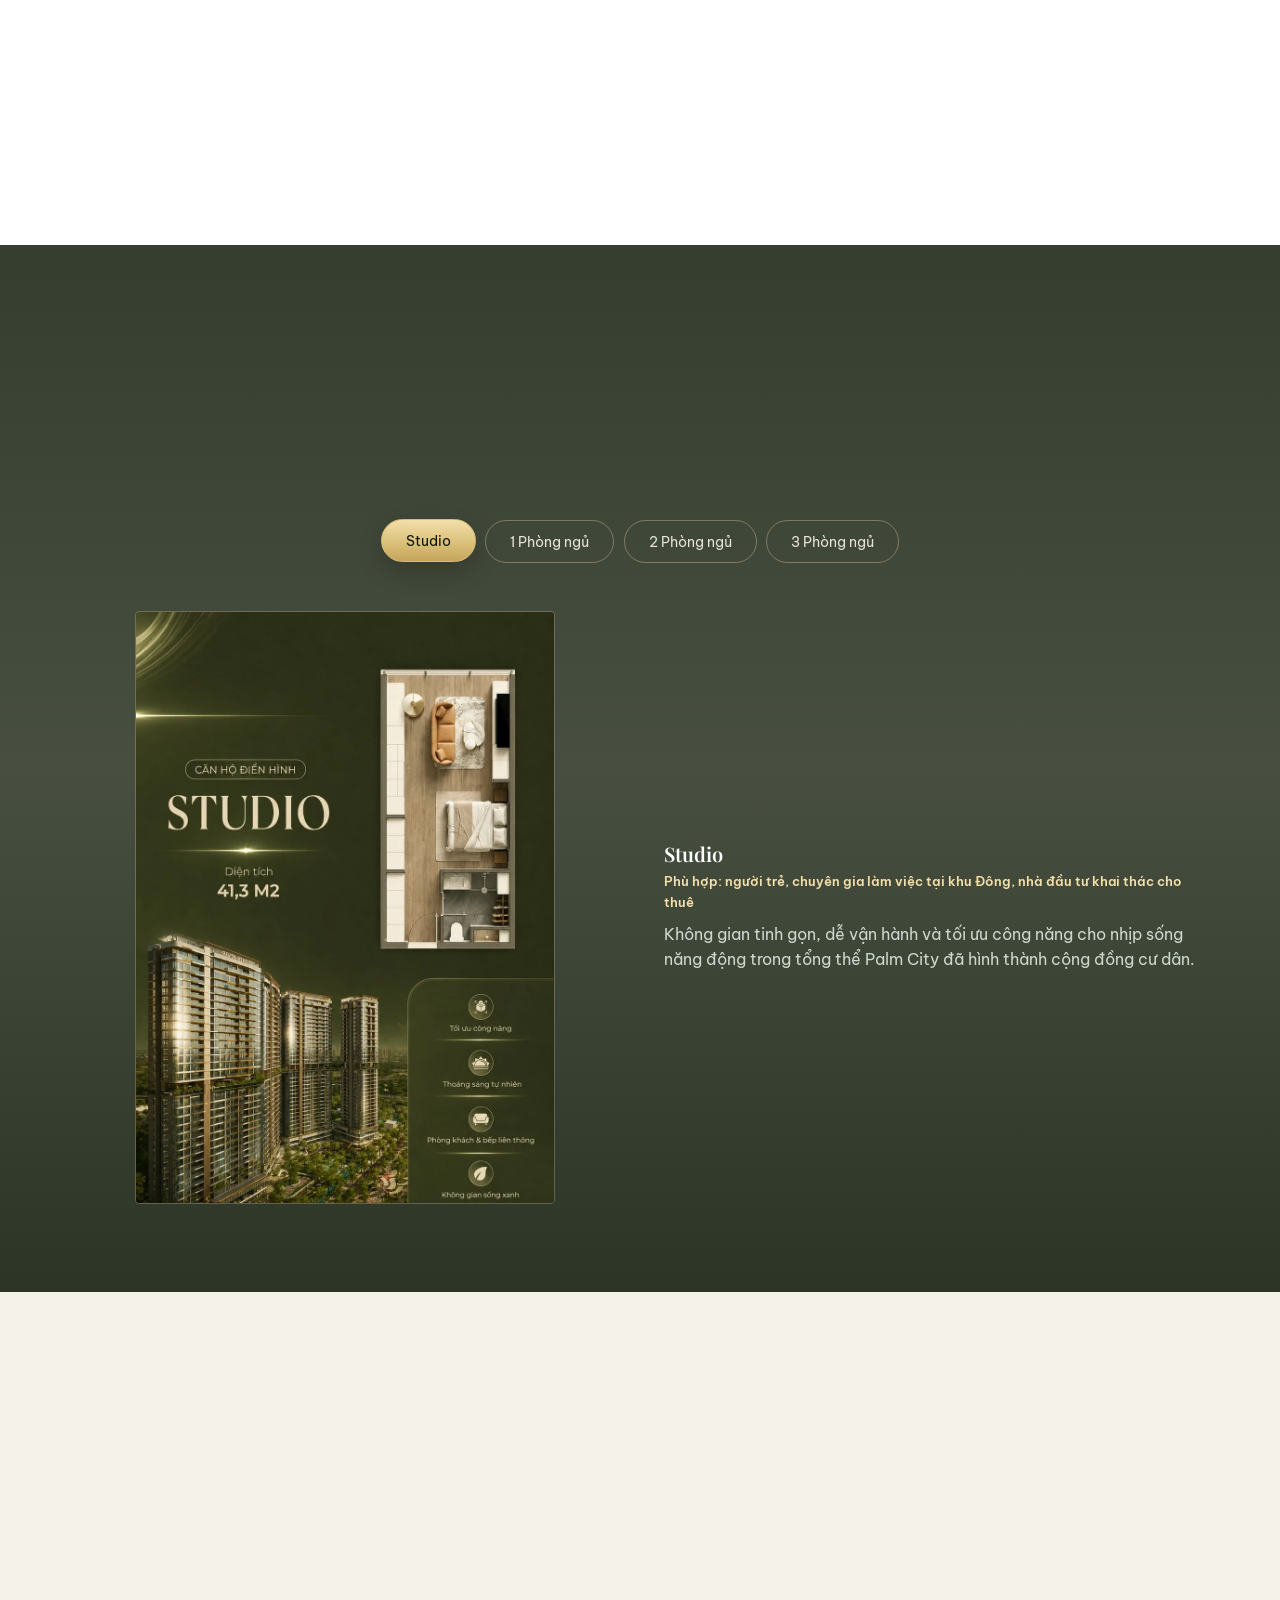
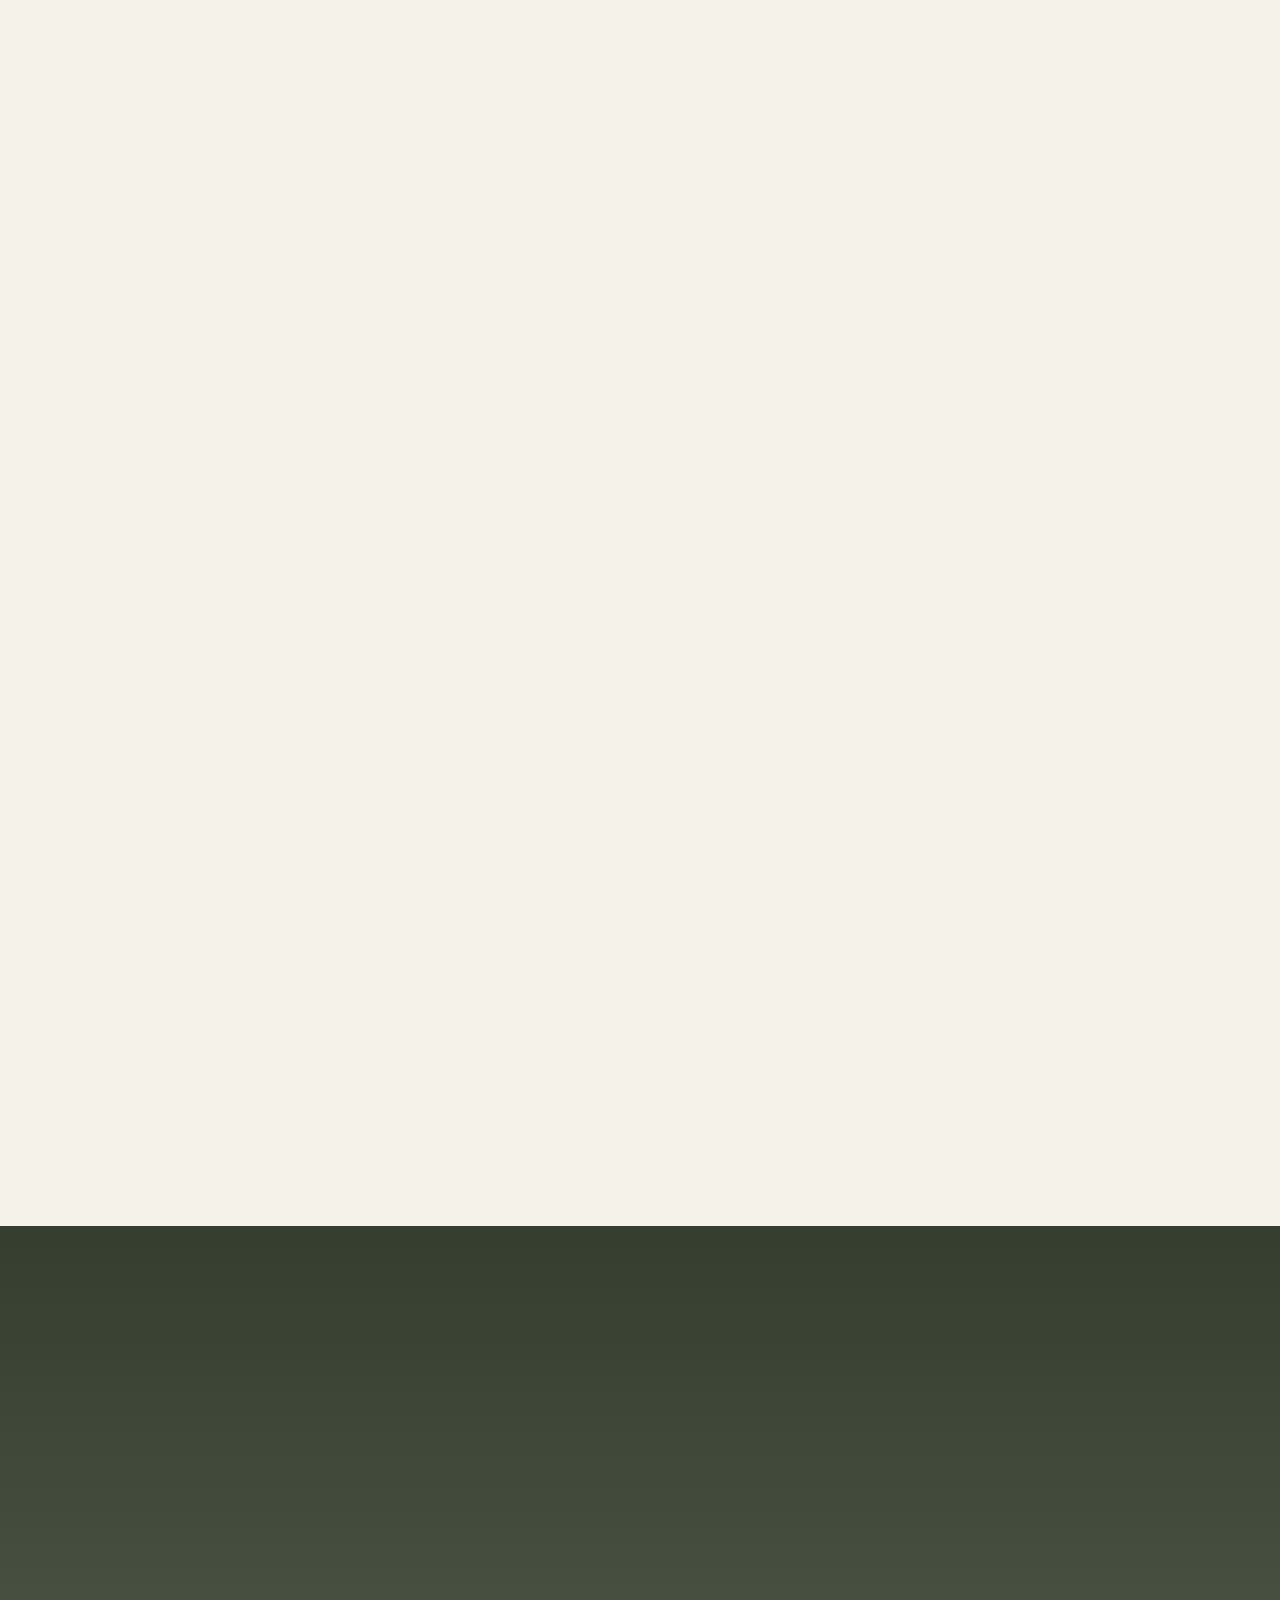
==== commit 0ae5dd0c: "Bo popup, doi hero thanh form thu lead nhanh, doi anh banner, nap postback MGID that - Hero: bo 2 nu" ====
--- a/index.html
+++ b/index.html
@@ -105,14 +105,46 @@
   <div class="hero-bg"></div>
   <div class="hero-scrim"></div>
   <div class="hero-cta-wrap reveal">
-    <!-- Lộ giá khởi điểm sớm ngay từ hero để khách tự lọc theo ngân sách
-         trước khi điền form, thay vì tốn 1 cuộc gọi sale mới biết "Vượt tài
-         chính". Đổi số này khi CĐT công bố giá chính thức mới. -->
-    <p class="hero-price-badge">Chỉ từ <strong>16.x triệu/m²</strong> — Full nội thất</p>
-    <div class="hero-actions">
-      <!-- Mo thang popup nhan tai lieu thay vi cuon xuong form, xem js/main.js -->
-      <button type="button" class="btn btn-gold" id="heroOpenPopup">Nhận bảng giá gốc đợt 1 - Ưu đãi đợt 1</button>
-      <a href="#tong-quan" class="btn btn-outline">Khám phá dự án</a>
+    <!-- Form thu lead nhanh ngay trong hero, thay cho popup đã bỏ (xem
+         js/main.js). Cùng cơ chế gửi CRM + chống bot với #contactForm. -->
+    <div class="hero-quick-form">
+      <div class="offer-box" data-offer hidden>
+        <p class="offer-title" data-offer-title></p>
+        <div class="offer-perks" data-offer-perks></div>
+        <div class="offer-cd">
+          <div class="cd-unit"><span class="cd-num" data-cd="d">--</span><span class="cd-lb">Ngày</span></div>
+          <div class="cd-unit"><span class="cd-num" data-cd="h">--</span><span class="cd-lb">Giờ</span></div>
+          <div class="cd-unit"><span class="cd-num" data-cd="m">--</span><span class="cd-lb">Phút</span></div>
+          <div class="cd-unit"><span class="cd-num" data-cd="s">--</span><span class="cd-lb">Giây</span></div>
+        </div>
+        <p class="offer-note" data-offer-note></p>
+      </div>
+      <form class="doc-form hero-form-fields" id="heroForm">
+        <div class="hero-form-row">
+          <input type="text" name="name" required placeholder="Họ và tên *">
+          <input type="tel" name="phone" required placeholder="Số điện thoại *" pattern="0(3[2-9]|5[25689]|7[06-9]|8[1-9]|9[0-9])[0-9]{7}" title="Số di động Việt Nam, 10 số, bắt đầu bằng 0">
+        </div>
+        <div class="hero-form-row">
+          <select name="need" required>
+            <option value="" disabled selected>Loại hình quan tâm *</option>
+            <option>Mua để ở</option>
+            <option>Đầu tư</option>
+            <option>Cho thuê</option>
+          </select>
+          <button type="submit" class="btn btn-gold">Nhận tài liệu tư vấn</button>
+        </div>
+        <!-- Honeypot chống bot, xem chú thích tương tự ở #contactForm. -->
+        <div class="hp-field" aria-hidden="true">
+          <label>Công ty<input type="text" name="company" tabindex="-1" autocomplete="off"></label>
+        </div>
+        <p class="doc-success" id="heroFormSuccess">Đã ghi nhận thông tin, cảm ơn bạn. Tài liệu sẽ được gửi trong thời gian sớm nhất.</p>
+      </form>
+      <!-- partner:cut -->
+      <p class="doc-secure"><svg viewBox="0 0 24 24" width="14" height="14" fill="none"><rect x="5" y="11" width="14" height="9" rx="1.5" stroke="currentColor" stroke-width="1.6"/><path d="M8 11V7a4 4 0 0 1 8 0v4" stroke="currentColor" stroke-width="1.6"/></svg>Khi gửi thông tin, bạn đồng ý để chúng tôi liên hệ tư vấn và đồng ý với <a href="chinh-sach-bao-mat">Chính sách bảo mật</a>.</p>
+      <!-- /partner:cut -->
+      <!-- partner:only
+      <p class="doc-secure"><svg viewBox="0 0 24 24" width="14" height="14" fill="none"><rect x="5" y="11" width="14" height="9" rx="1.5" stroke="currentColor" stroke-width="1.6"/><path d="M8 11V7a4 4 0 0 1 8 0v4" stroke="currentColor" stroke-width="1.6"/></svg>Khi gửi thông tin, bạn đồng ý để chúng tôi liên hệ tư vấn về dự án.</p>
+      /partner:only -->
     </div>
   </div>
   <a href="#tong-quan" class="scroll-cue" aria-label="Cuộn xuống"><span></span></a>
@@ -522,6 +554,47 @@
   </div>
 </section>
 
+<!-- ============ TẠI SAO SỞ HỮU PALM RIVER ============ -->
+<section class="section section-cream" id="tai-sao-chon">
+  <div class="container">
+    <p class="kicker center reveal-up">Lý do sở hữu</p>
+    <h2 class="center reveal-up">Tại sao nên <span class="accent-script">sở hữu</span> Palm River</h2>
+
+    <div class="amenity-grid reveal-up">
+      <div class="amenity-card">
+        <svg class="amenity-icon" viewBox="0 0 48 48" fill="none"><circle cx="10" cy="38" r="4" stroke="currentColor" stroke-width="1.6"/><circle cx="38" cy="10" r="4" stroke="currentColor" stroke-width="1.6"/><path d="M14 35c8-2 14-8 16-16" stroke="currentColor" stroke-width="1.6"/></svg>
+        <h3>Đón đầu hạ tầng trọng điểm khu Đông</h3>
+        <p>Kết nối trực tiếp với các trục hạ tầng đang hoàn thiện của khu Đông: gần trung tâm tài chính IFC Thủ Thiêm, ga trung tâm theo quy hoạch TOD, nút giao An Phú nối cao tốc Long Thành - Dầu Giây và sân bay quốc tế Long Thành.</p>
+      </div>
+      <div class="amenity-card">
+        <svg class="amenity-icon" viewBox="0 0 48 48" fill="none"><path d="M24 6c8 10 12 18 12 24a12 12 0 0 1-24 0c0-6 4-14 12-24Z" stroke="currentColor" stroke-width="1.6"/></svg>
+        <h3>Urban Retreat - nghỉ dưỡng tại gia giữa lòng Quận 2</h3>
+        <p>Hệ tiện ích Wellness &amp; Hydrotherapy ngay trong nội khu, từ hồ bơi vô cực, phòng massage, thủy trị liệu đến jacuzzi thư giãn, giúp cư dân phục hồi mỗi ngày mà không cần rời khỏi nơi ở.</p>
+      </div>
+      <div class="amenity-card">
+        <svg class="amenity-icon" viewBox="0 0 48 48" fill="none"><path d="M8 36V16a4 4 0 0 1 4-4h16l8 10v14" stroke="currentColor" stroke-width="1.6"/><circle cx="16" cy="36" r="3" stroke="currentColor" stroke-width="1.6"/><circle cx="34" cy="36" r="3" stroke="currentColor" stroke-width="1.6"/></svg>
+        <h3>Bãi đậu xe 1-1, có định danh riêng</h3>
+        <p>Mỗi căn hộ được bố trí một chỗ đậu xe riêng, có định danh rõ ràng, không phải xếp hàng tìm chỗ hay chia sẻ bãi đậu chung.</p>
+      </div>
+      <div class="amenity-card">
+        <svg class="amenity-icon" viewBox="0 0 48 48" fill="none"><rect x="14" y="6" width="20" height="36" rx="2" stroke="currentColor" stroke-width="1.6"/><path d="M20 16l4-4 4 4M20 32l4 4 4-4" stroke="currentColor" stroke-width="1.6"/></svg>
+        <h3>Mật độ riêng tư 4-6 căn/sàn</h3>
+        <p>Mỗi tầng chỉ bố trí 4-6 căn hộ, vận hành bởi 4 thang máy mỗi block, giảm thời gian chờ và giữ sự riêng tư hiếm có ở phân khúc căn hộ cao tầng.</p>
+      </div>
+      <div class="amenity-card">
+        <svg class="amenity-icon" viewBox="0 0 48 48" fill="none"><path d="M24 6l4 8 9 1-7 6 2 9-8-5-8 5 2-9-7-6 9-1 4-8Z" stroke="currentColor" stroke-width="1.6"/></svg>
+        <h3>Uy tín từ Hướng Việt Holdings</h3>
+        <p>Đơn vị phát triển đã và đang triển khai hơn 10 dự án cao tầng với khoảng 31.800 căn hộ, trong đó có Metropole, The Hallmark, Serenity Sky Villas, La Home và KCN Prodezi.</p>
+      </div>
+      <div class="amenity-card">
+        <svg class="amenity-icon" viewBox="0 0 48 48" fill="none"><path d="M14 6h14l8 8v28H14Z" stroke="currentColor" stroke-width="1.6"/><path d="M28 6v8h8" stroke="currentColor" stroke-width="1.6"/><path d="M18 28l5 5 9-11" stroke="currentColor" stroke-width="1.6" stroke-linecap="round" stroke-linejoin="round"/></svg>
+        <h3>Pháp lý minh bạch, đúng tiến độ</h3>
+        <p>Dự án có đầy đủ pháp lý quy hoạch 1/500, giấy phép xây dựng (GPXD) và giấy phép mặt bằng (GPMB), cam kết bàn giao đúng tiến độ trong quý I/2029.</p>
+      </div>
+    </div>
+  </div>
+</section>
+
 <div class="wave-divider wave-into-forest"><svg viewBox="0 0 1440 90" preserveAspectRatio="none"><path d="M0,50 C240,0 480,90 720,40 C960,0 1200,70 1440,20 L1440,90 L0,90 Z"></path></svg></div>
 
 <!-- ============ 2 NHÓM KHÁCH ============ -->
@@ -562,14 +635,8 @@
   <div class="container contact-wrap">
     <div class="contact-copy">
       <p class="kicker kicker-light reveal-up">Liên hệ</p>
-      <h2 class="light reveal-up">Chọn căn theo <span class="accent-script">mục tiêu</span> của bạn</h2>
-      <p class="light reveal-up">Để lại thông tin, đội ngũ tư vấn sẽ gợi ý sản phẩm phù hợp theo nhu cầu ở thật, ngân sách hoặc chiến lược tích sản, cùng bảng giá, chính sách bán hàng và quỹ căn mới nhất.</p>
-      <ul class="contact-info light reveal-up">
-        <!-- partner:cut -->
-        <li><strong>Hotline:</strong> <a href="tel:0903998939">090 399 89 39</a></li>
-        <!-- /partner:cut -->
-        <li><strong>Địa chỉ dự án:</strong> Đường Song Hành, P. Bình Trưng, TP. Thủ Đức, TP.HCM</li>
-      </ul>
+      <h2 class="light reveal-up">Giá chỉ từ 5.5 tỷ/căn - <span class="accent-script">Full Nội Thất</span></h2>
+      <img class="contact-portrait reveal-up" src="images/lien-he-portrait.webp" alt="Palm River - căn hộ hạng sang trung tâm Quận 2" loading="lazy" width="900" height="1104">
       <!-- partner:cut -->
       <p class="disclaimer light">Đơn vị tư vấn: <strong>Công ty AUREAL</strong>, đại lý phân phối dự án. MST: 0317220413. Địa chỉ: 288 Trần Não, P. An Khánh, TP. Thủ Đức, TP.HCM. Mọi thông tin về giá bán, tiến độ, pháp lý sẽ được cập nhật chính thức theo công bố của chủ đầu tư.</p>
       <!-- /partner:cut -->
@@ -693,71 +760,6 @@
   </a>
 </div>
 <!-- /partner:cut -->
-
-<!-- ============ LEAD MAGNET POPUP ============ -->
-<div class="doc-overlay" id="docOverlay">
-  <div class="doc-modal" id="docModal">
-    <button class="doc-close" id="docClose" aria-label="Đóng">&times;</button>
-    <div class="doc-panel doc-panel-form">
-      <p class="doc-eyebrow">Nhận trọn bộ tài liệu dự án</p>
-      <h3 class="doc-title">Hồ sơ đầy đủ &amp; tư vấn <span class="accent-script">1:1</span> từ chuyên gia</h3>
-      <ul class="doc-checklist">
-        <li>Brochure thông tin chi tiết &amp; tiện ích dự án</li>
-        <li>Bản đồ vị trí &amp; quy hoạch hạ tầng dự án</li>
-        <li>Mặt bằng tổng thể &amp; vị trí từng căn</li>
-        <li>Tài liệu tư vấn sản phẩm &amp; phương án dòng tiền</li>
-        <li>Chính sách bán hàng &amp; hỗ trợ lãi suất</li>
-        <li>Hồ sơ pháp lý theo công bố của chủ đầu tư</li>
-      </ul>
-      <div class="offer-box" data-offer hidden>
-        <p class="offer-title" data-offer-title></p>
-        <div class="offer-perks" data-offer-perks></div>
-        <div class="offer-cd">
-          <div class="cd-unit"><span class="cd-num" data-cd="d">--</span><span class="cd-lb">Ngày</span></div>
-          <div class="cd-unit"><span class="cd-num" data-cd="h">--</span><span class="cd-lb">Giờ</span></div>
-          <div class="cd-unit"><span class="cd-num" data-cd="m">--</span><span class="cd-lb">Phút</span></div>
-          <div class="cd-unit"><span class="cd-num" data-cd="s">--</span><span class="cd-lb">Giây</span></div>
-        </div>
-        <p class="offer-note" data-offer-note></p>
-      </div>
-      <form class="doc-form" id="docForm">
-        <input type="text" name="name" required placeholder="Họ và tên *">
-        <input type="tel" name="phone" required placeholder="Số điện thoại *" pattern="0(3[2-9]|5[25689]|7[06-9]|8[1-9]|9[0-9])[0-9]{7}" title="Số di động Việt Nam, 10 số, bắt đầu bằng 0">
-        <select name="need" required>
-          <option value="" disabled selected>Anh/chị quan tâm để... *</option>
-          <option>Mua để ở</option>
-          <option>Đầu tư</option>
-          <option>Cho thuê</option>
-        </select>
-        <!-- Để optional (không required) để không tăng thêm friction cho
-             popup vốn cần nhẹ, nhanh — khác với #contactForm là form chính. -->
-        <select name="budget">
-          <option value="">Ngân sách dự kiến (không bắt buộc)</option>
-          <option>Từ 5.5 tỷ</option>
-          <option>Từ 5.5 - 8 tỷ</option>
-          <option>Từ 8 - 13 tỷ</option>
-          <option>Trên 13 tỷ</option>
-        </select>
-        <!-- Honeypot chống bot, xem chú thích tương tự ở #contactForm. -->
-        <div class="hp-field" aria-hidden="true">
-          <label>Công ty<input type="text" name="company" tabindex="-1" autocomplete="off"></label>
-        </div>
-        <button type="submit" class="btn btn-gold btn-block">Nhận tài liệu tư vấn</button>
-        <p class="doc-success" id="docSuccess">Đã ghi nhận thông tin, cảm ơn bạn. Tài liệu sẽ được gửi trong thời gian sớm nhất.</p>
-      </form>
-      <!-- partner:cut -->
-      <p class="doc-secure"><svg viewBox="0 0 24 24" width="14" height="14" fill="none"><rect x="5" y="11" width="14" height="9" rx="1.5" stroke="currentColor" stroke-width="1.6"/><path d="M8 11V7a4 4 0 0 1 8 0v4" stroke="currentColor" stroke-width="1.6"/></svg>Thông tin của bạn chỉ dùng để tư vấn dự án. Xem <a href="chinh-sach-bao-mat">Chính sách bảo mật</a>.</p>
-      <!-- /partner:cut -->
-      <!-- partner:only
-      <p class="doc-secure"><svg viewBox="0 0 24 24" width="14" height="14" fill="none"><rect x="5" y="11" width="14" height="9" rx="1.5" stroke="currentColor" stroke-width="1.6"/><path d="M8 11V7a4 4 0 0 1 8 0v4" stroke="currentColor" stroke-width="1.6"/></svg>Thông tin của bạn chỉ dùng để tư vấn dự án.</p>
-      /partner:only -->
-    </div>
-    <div class="doc-panel doc-panel-media">
-      <span class="doc-badge">★ Chủ đầu tư</span>
-      <img src="images/gallery/river-1.webp" alt="Palm River nhìn từ trên cao">
-    </div>
-  </div>
-</div>
 
 <script src="https://cdnjs.cloudflare.com/ajax/libs/gsap/3.12.5/gsap.min.js"></script>
 <script src="https://cdnjs.cloudflare.com/ajax/libs/gsap/3.12.5/ScrollTrigger.min.js"></script>
--- a/css/style.css
+++ b/css/style.css
@@ -238,7 +238,7 @@
 }
 .hero-bg{
   position:absolute;inset:0;background-size:cover;background-position:center center;
-  background-image:url('../images/hero-pc.webp');
+  background-image:url('../images/sub_banner_pc.webp');
 }
 .hero-scrim{
   position:absolute;inset:0;
@@ -246,21 +246,28 @@
     linear-gradient(180deg, rgba(11,22,5,.5) 0%, rgba(11,22,5,0) 24%),
     linear-gradient(0deg, rgba(11,22,5,.6) 0%, rgba(11,22,5,0) 40%);
 }
-/* Dải trống bên phải tag "Ga Bình Trung", dưới dòng "tại trung tâm TP.HCM"
-   và trên cụm tháp — lệch trái so với tâm ảnh nhưng không đứng cô lập ở
-   góc dưới như khi đặt tại top:60%. */
+/* Ảnh banner mới có chữ và khung trang trí ở giữa/trên, nên neo khối form
+   xuống đáy hero thay vì đặt giữa ảnh như bản cũ, tránh đè lên chữ có sẵn
+   trong ảnh. */
 .hero-cta-wrap{
-  position:absolute;z-index:2;left:32%;top:38%;
-  display:flex;flex-direction:column;align-items:flex-start;gap:1rem;
-}
-.hero-actions{display:flex;gap:1rem;flex-wrap:wrap;justify-content:flex-start;}
-.hero-price-badge{
-  display:inline-flex;align-items:baseline;gap:.4rem;align-self:flex-start;
-  background:rgba(11,22,5,.4);border:1px solid rgba(243,223,170,.4);
-  padding:.55rem 1.1rem;border-radius:2px;
-  font-family:var(--font-body);font-size:.92rem;color:#fff;
-}
-.hero-price-badge strong{color:var(--gold-light);font-size:1.2rem;font-weight:700;}
+  position:absolute;z-index:2;left:50%;bottom:4.5vh;transform:translateX(-50%);
+  display:flex;flex-direction:column;align-items:stretch;gap:1rem;width:100%;
+  max-width:440px;padding:0 1.2rem;
+}
+
+/* Form thu lead nhanh ngay trong hero, thay cho popup đã bỏ. Tái dùng field
+   style của .doc-form (input/select nền tối) để đồng bộ với phần còn lại
+   của site, chỉ thêm layout 2 cột riêng cho khối này. */
+.hero-quick-form{
+  background:rgba(11,22,5,.6);backdrop-filter:blur(10px);
+  border:1px solid rgba(242,220,171,.3);border-radius:var(--radius-lg);
+  padding:1.5rem 1.5rem 1.3rem;box-shadow:0 24px 60px rgba(0,0,0,.4);
+}
+.hero-quick-form .offer-box{margin-bottom:1.1rem;}
+.hero-form-fields{display:flex;flex-direction:column;gap:.7rem;}
+.hero-form-row{display:flex;gap:.7rem;}
+.hero-form-row > *{flex:1 1 0;min-width:0;}
+.hero-form-row .btn{margin-top:0;}
 
 .scroll-cue{
   position:absolute;bottom:2.2rem;left:50%;transform:translateX(-50%);z-index:2;
@@ -569,6 +576,10 @@
 .contact-info{margin:1.6rem 0;display:flex;flex-direction:column;gap:.6rem;}
 .contact-info li{color:#cdd8cf;font-size:.95rem;}
 .contact-info a{color:var(--gold-light);font-weight:600;}
+.contact-portrait{
+  width:100%;max-width:420px;height:auto;aspect-ratio:900/1104;object-fit:cover;display:block;
+  margin:1.6rem 0;border-radius:var(--radius);box-shadow:0 18px 40px rgba(11,22,5,.12);
+}
 .contact-info a:hover{text-decoration:underline;}
 .contact-info em{color:#93a08d;font-style:normal;font-size:.8rem;}
 .disclaimer{font-size:.8rem;color:#93a08d;margin-top:1rem;}
@@ -688,8 +699,12 @@
   width:100%;padding:.85rem 1rem;border:1px solid rgba(255,255,255,.16);border-radius:2px;
   background:rgba(255,255,255,.06);color:#fff;font-family:var(--font-body);font-size:.92rem;
 }
-.doc-form select{color:#9aa89a;}
-.doc-form select:valid{color:#fff;}
+.doc-form select{color:#fff;}
+.doc-form select:required:invalid{color:#9aa89a;}
+/* Danh sách option khi mở ra dùng nền trắng do trình duyệt vẽ (không theo
+   được nền trong suốt của ô select), nên phải ghi màu chữ tối riêng cho
+   option - nếu không sẽ bị chữ trắng trên nền trắng, không đọc được. */
+.doc-form select option{color:#1a2416;background:#fff;}
 .doc-form input::placeholder{color:#9aa89a;}
 .doc-form input:focus,.doc-form select:focus{outline:none;border-color:var(--gold);background:rgba(255,255,255,.1);}
 .doc-form .btn{margin-top:.3rem;}
@@ -817,12 +832,14 @@
   .offer-cd{gap:.4rem;}
   .cd-unit{min-width:0;flex:1 1 0;}
   .cd-num{font-size:1.4rem;}
-  /* transform:none để huỷ translateX(-50%) canh giữa của bản desktop — nếu
-     không, kết hợp với left/right cố định ở đây sẽ đẩy lệch thanh CTA. */
-  .hero-cta-wrap{left:1.2rem;right:1.2rem;top:auto;bottom:6rem;transform:none;align-items:stretch;}
-  .hero-actions{justify-content:center;flex-direction:column;}
-  .hero-actions .btn{width:100%;}
-  .hero-bg{background-image:url('../images/hero-mobile.webp');background-position:right center;}
+  /* Bản desktop của .hero-cta-wrap đã canh giữa + giới hạn max-width + có
+     padding ngang riêng, dùng được luôn cho mobile không cần override thêm —
+     chỉ hạ bớt khoảng cách đáy vì màn hình thấp hơn. */
+  .hero-cta-wrap{bottom:2.5vh;}
+  .hero-quick-form{padding:1.2rem 1.2rem 1.1rem;}
+  /* 2 cột (tên+sđt, dropdown+nút) quá chật trên màn hẹp, chữ trong select
+     bị cắt — xếp dọc thay vì ép ngang. */
+  .hero-form-row{flex-direction:column;}
   .pc-statement{padding-top:3.5rem;}
   .pc-cta{width:100%;justify-content:space-between;}
   .pc-birds{display:none;}
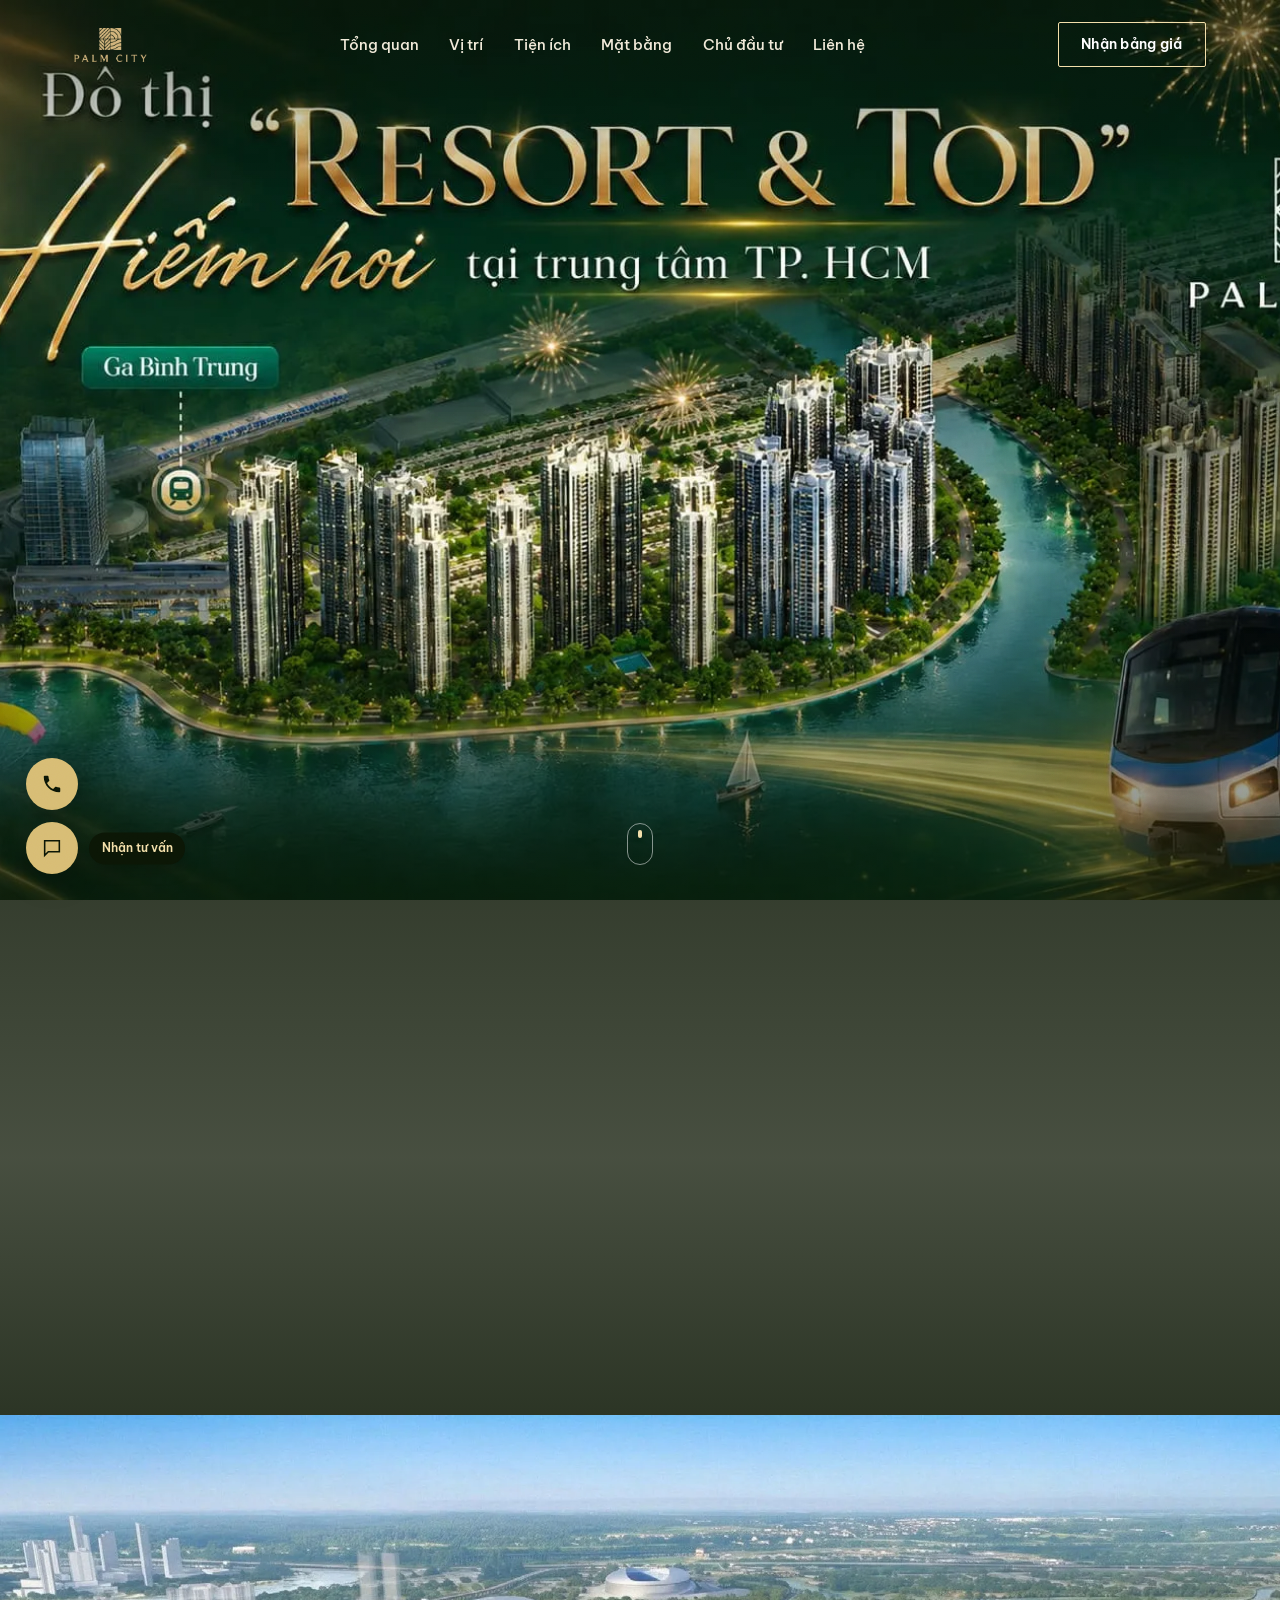
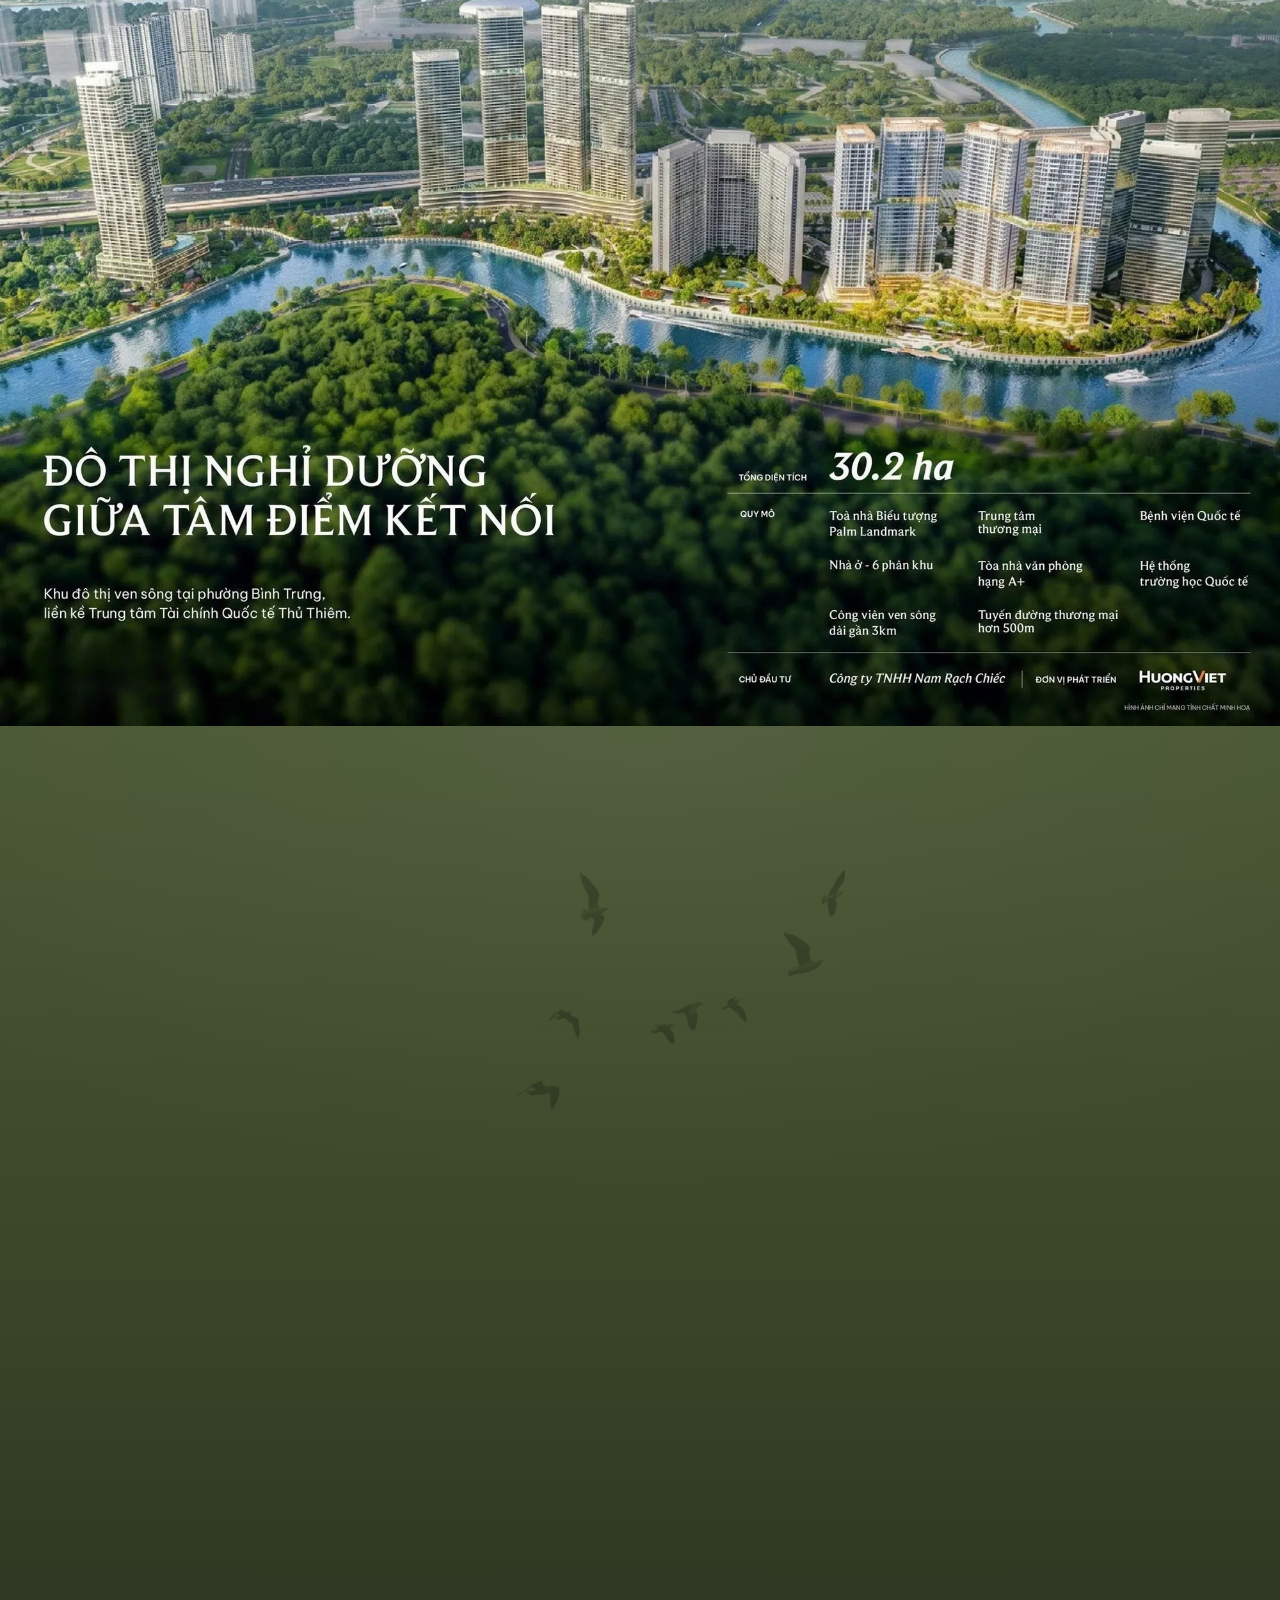
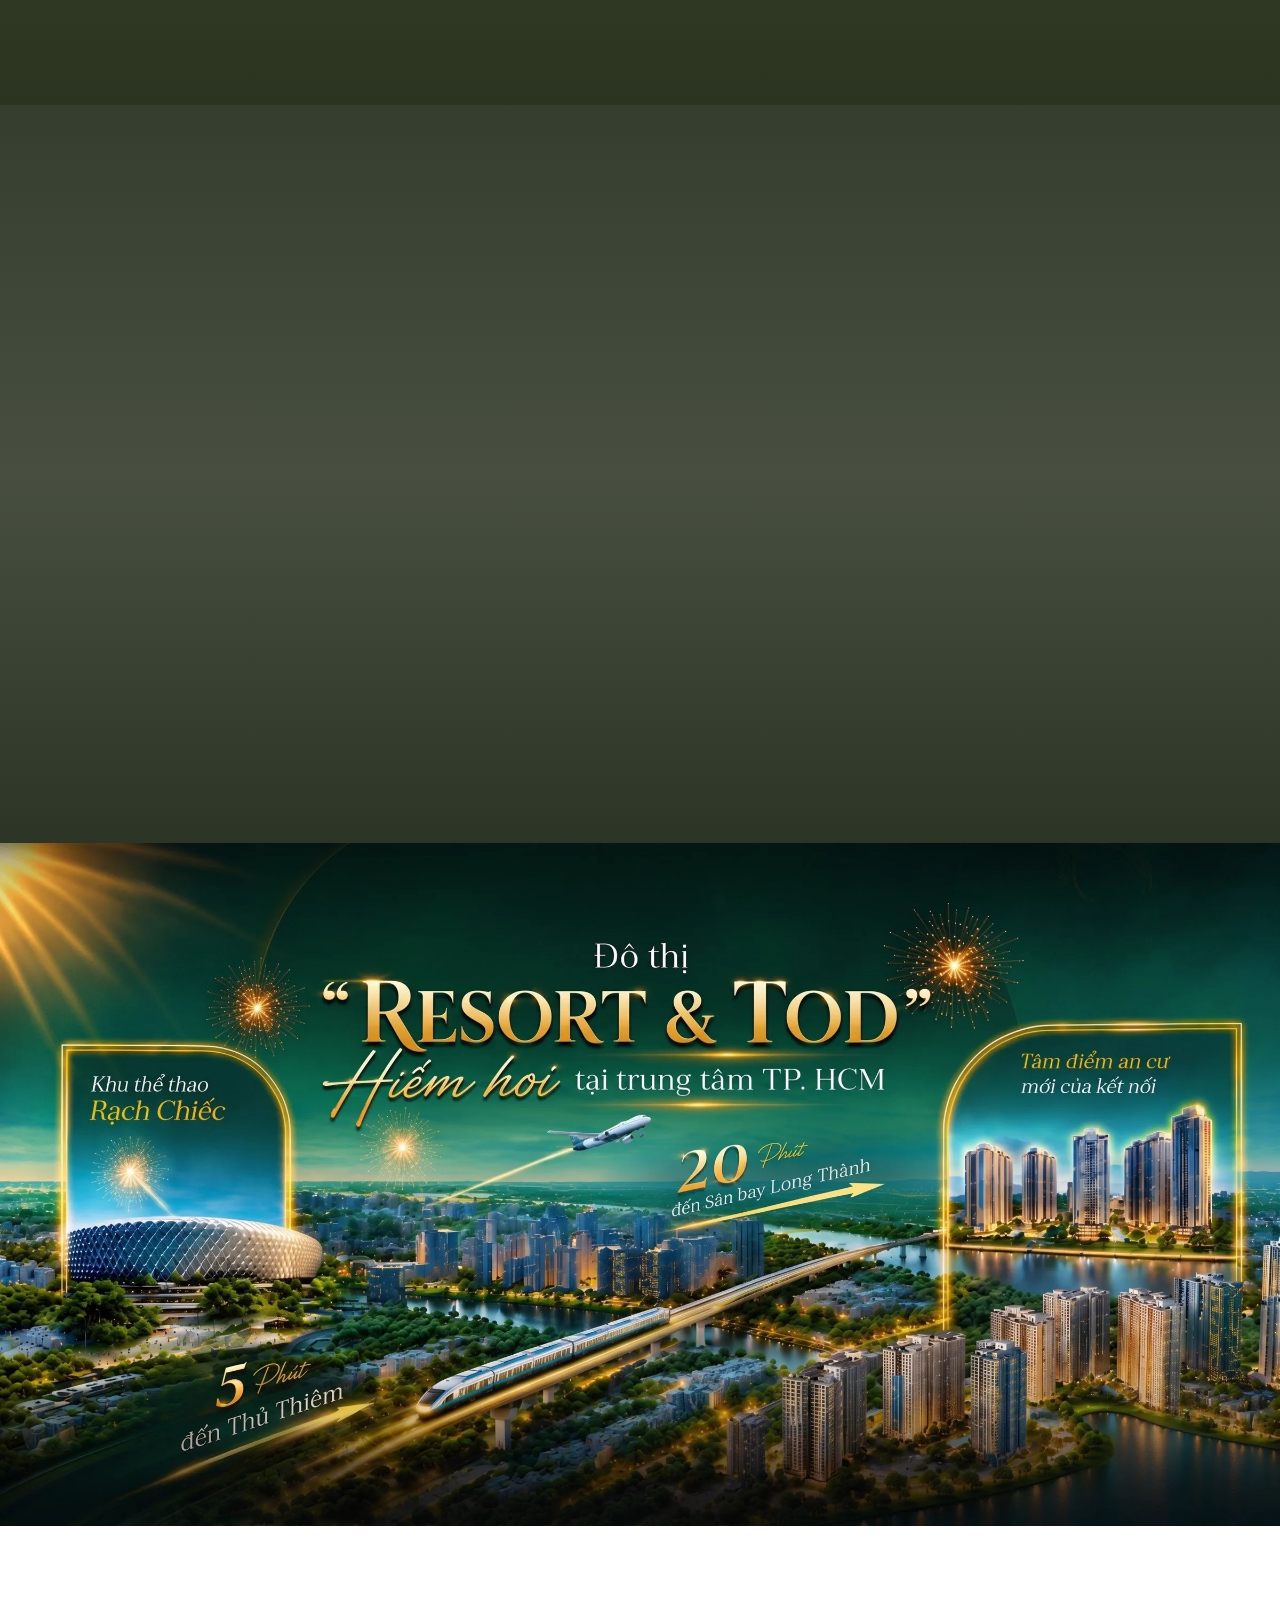
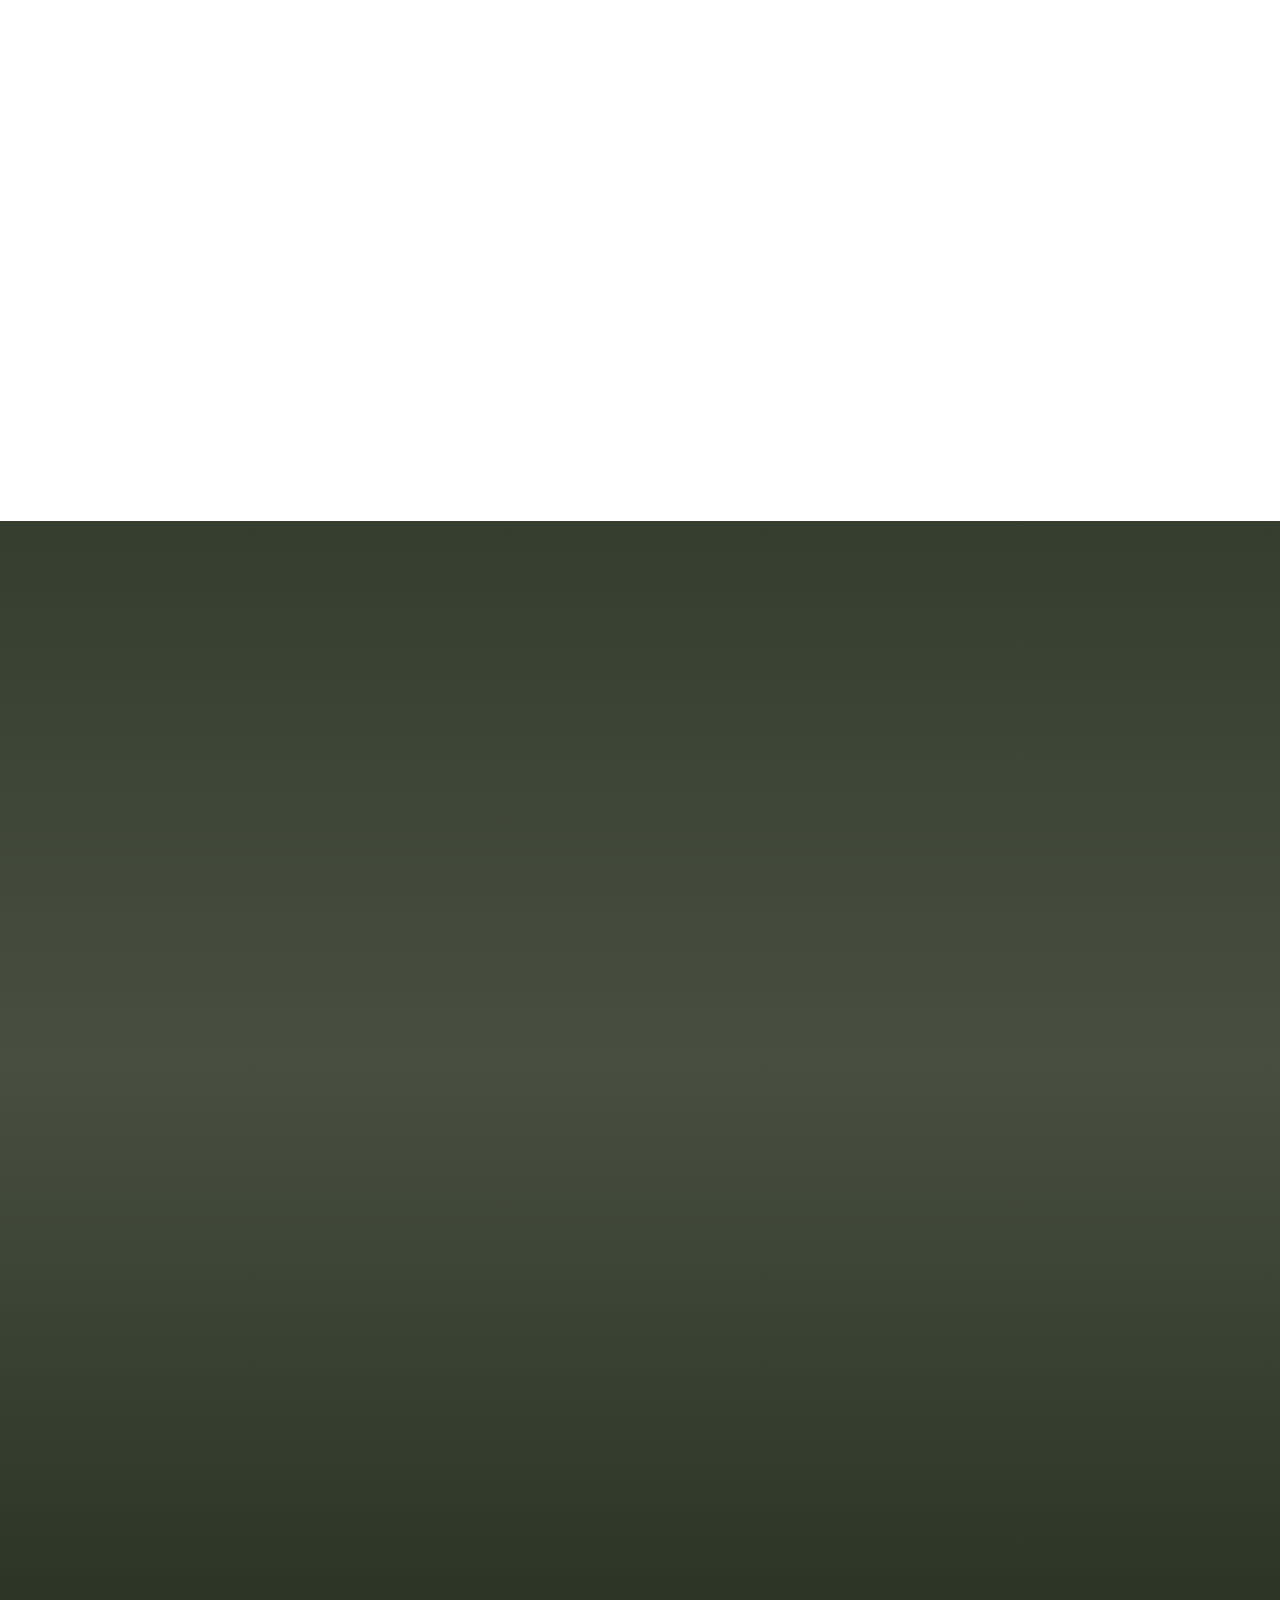
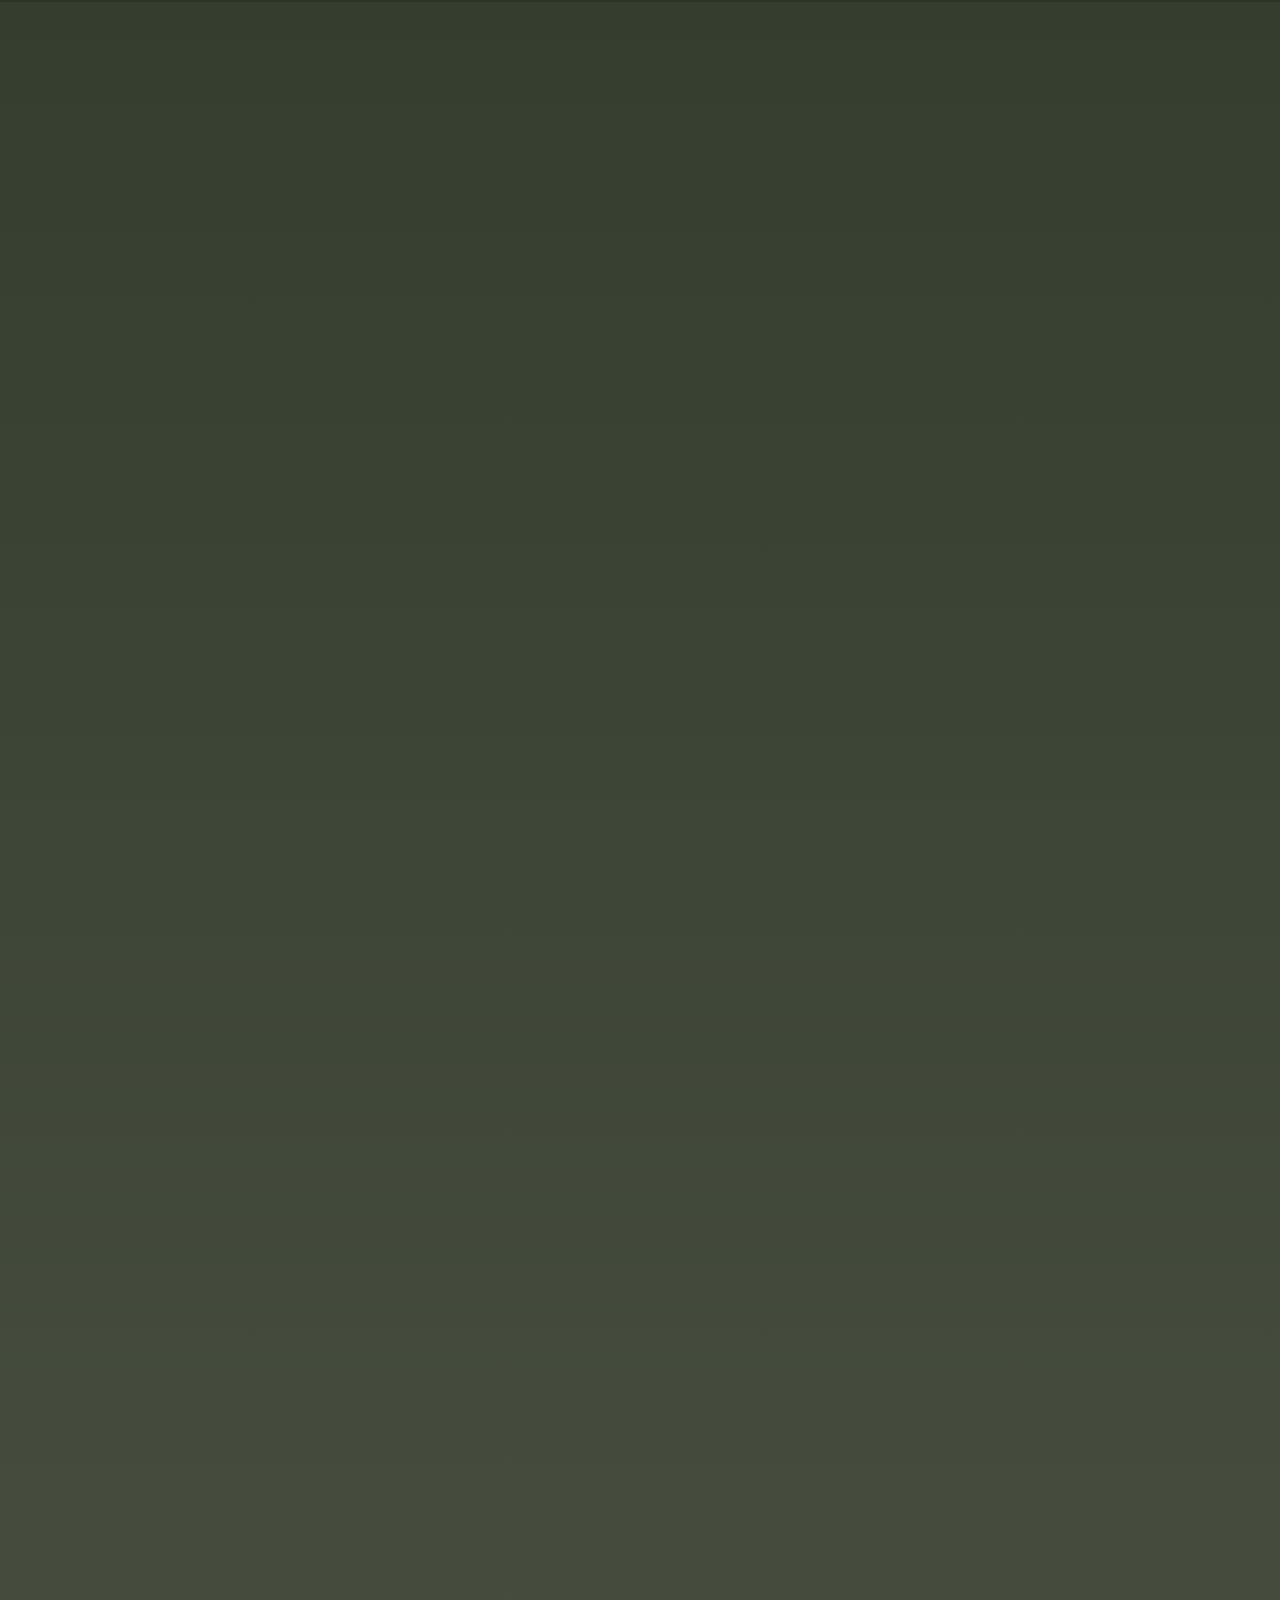
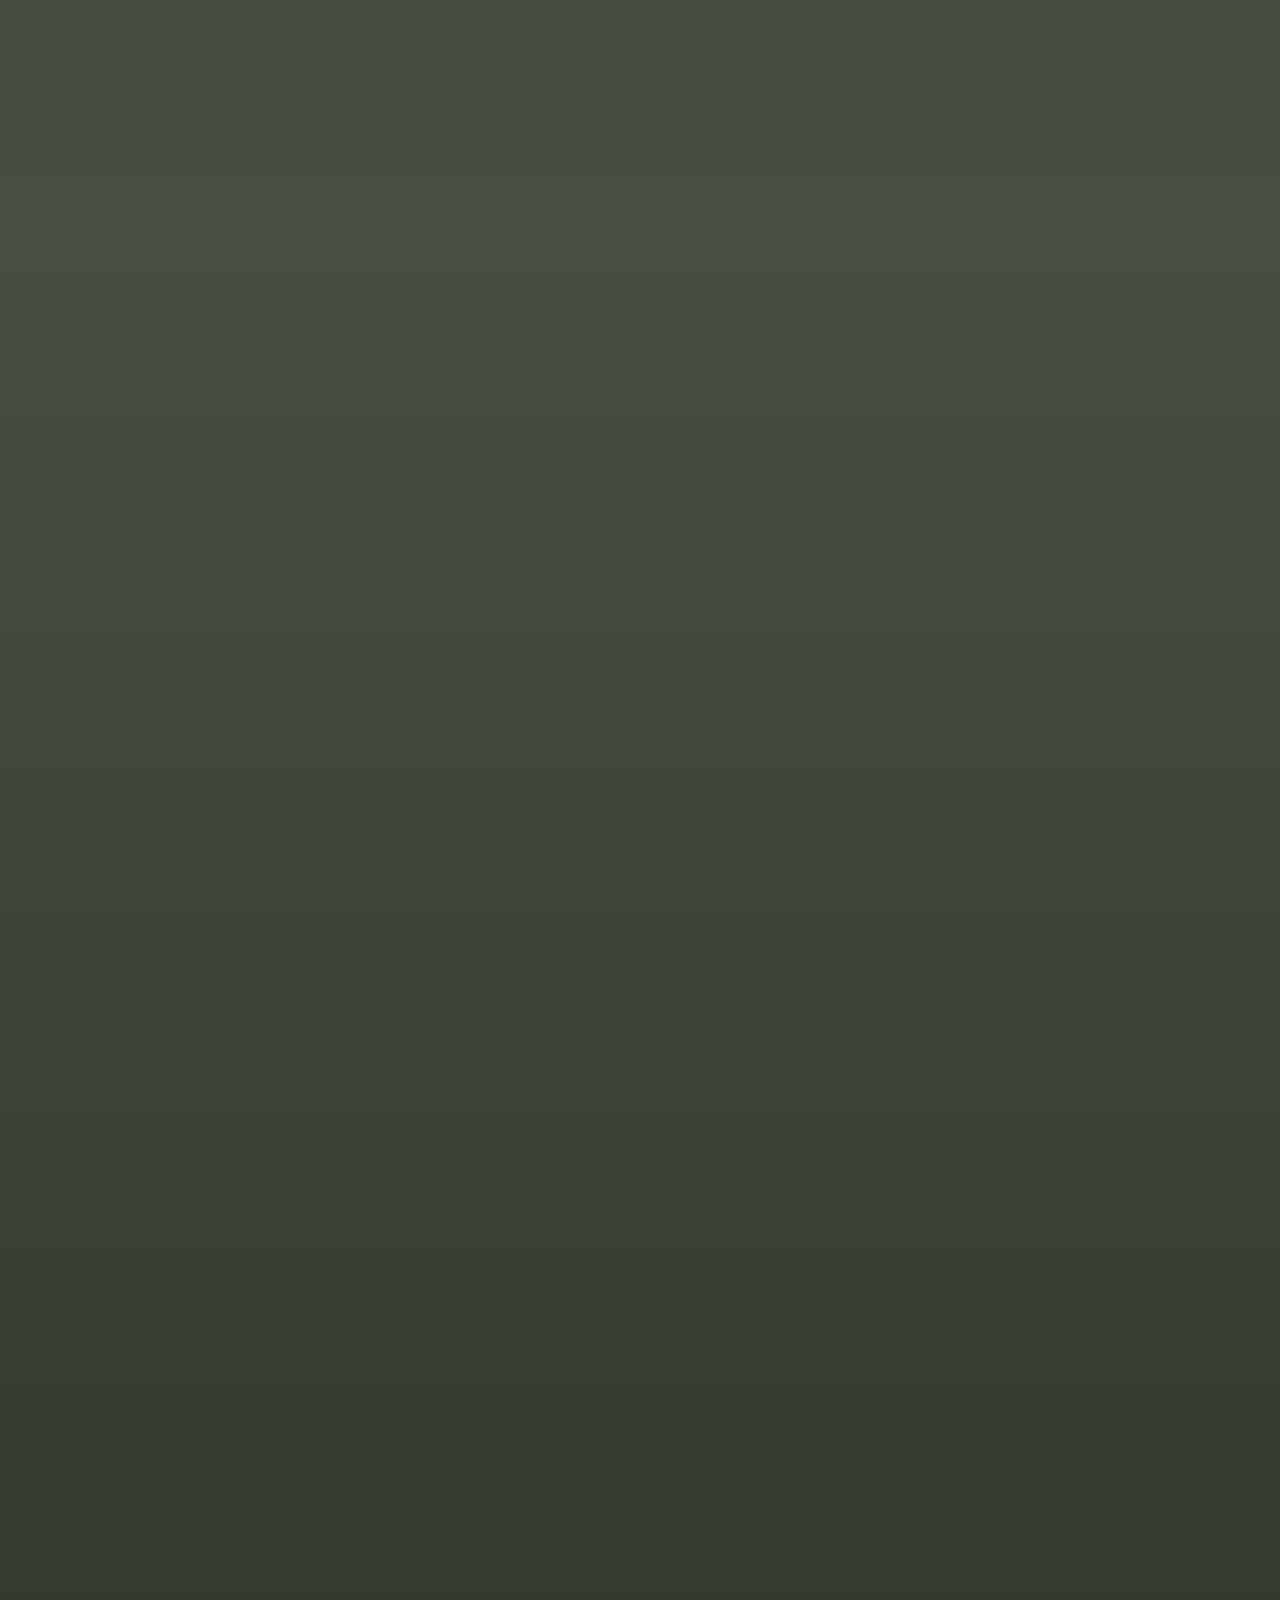
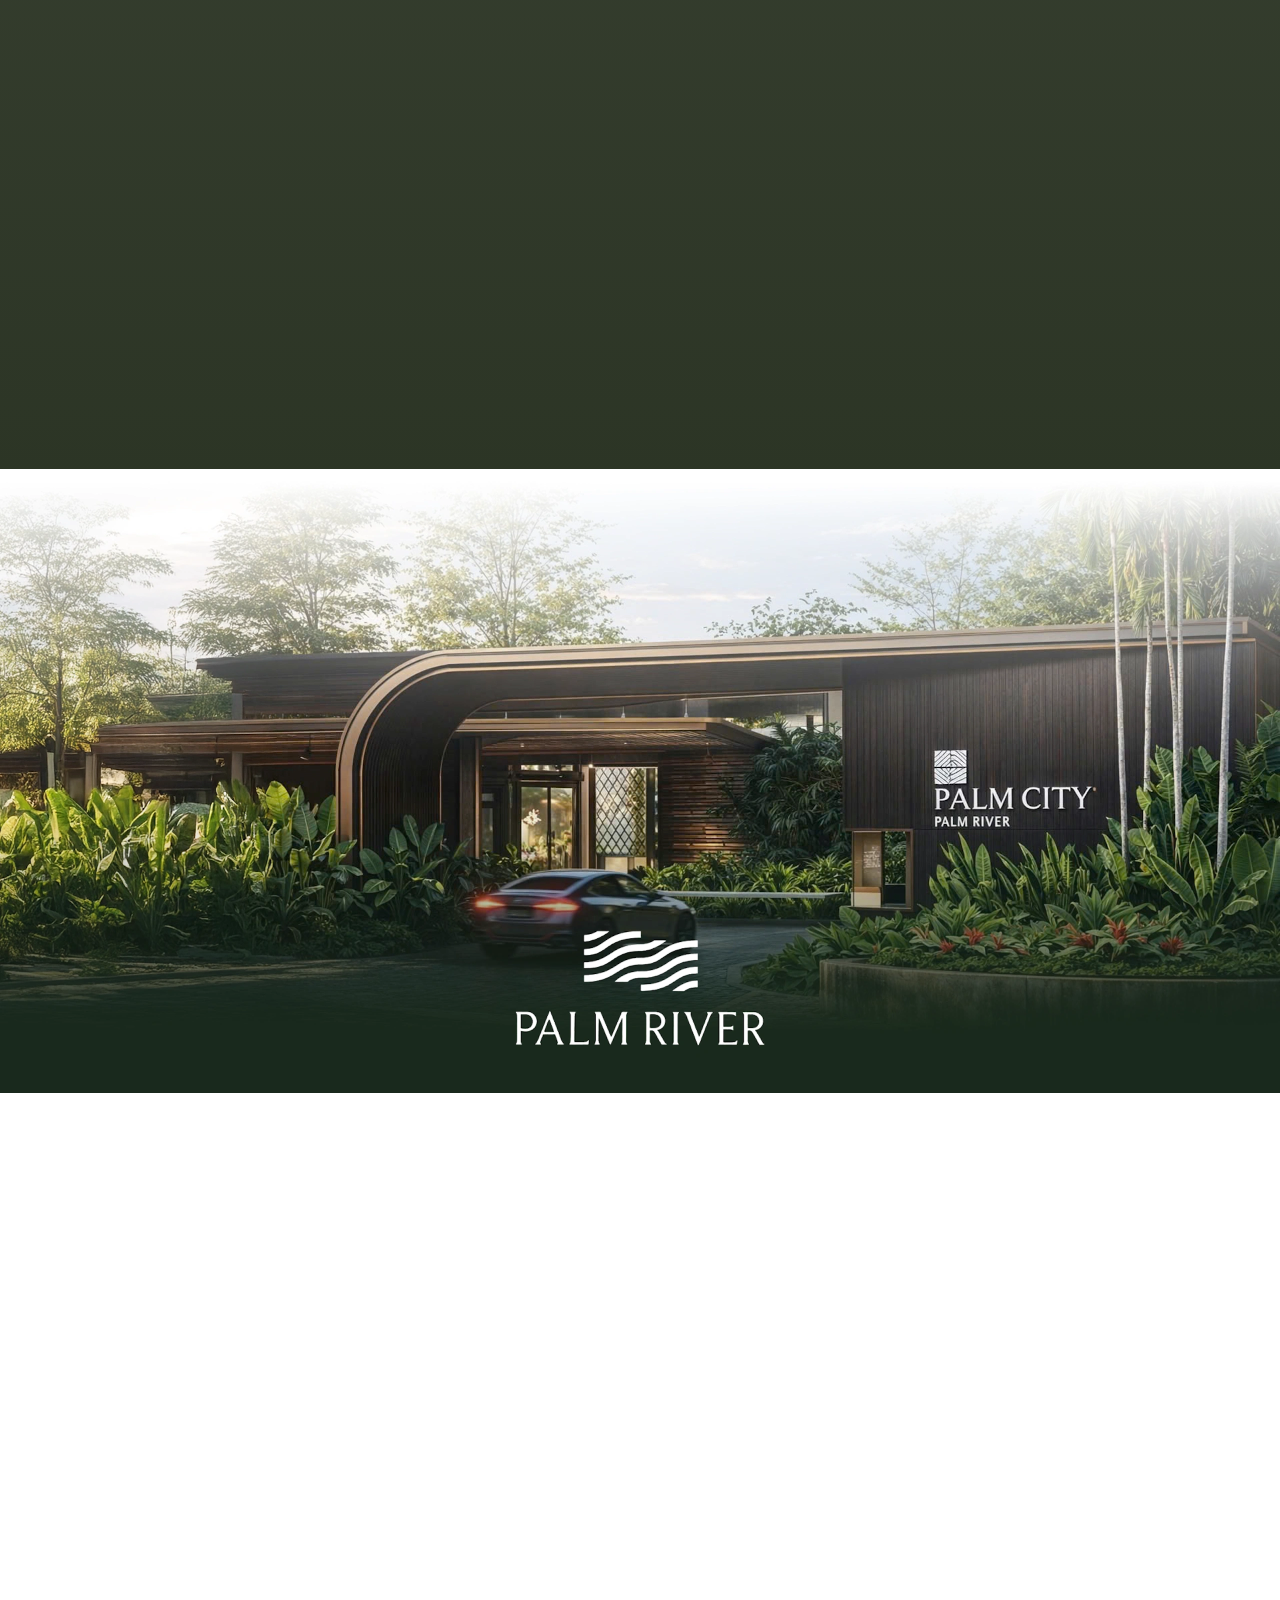
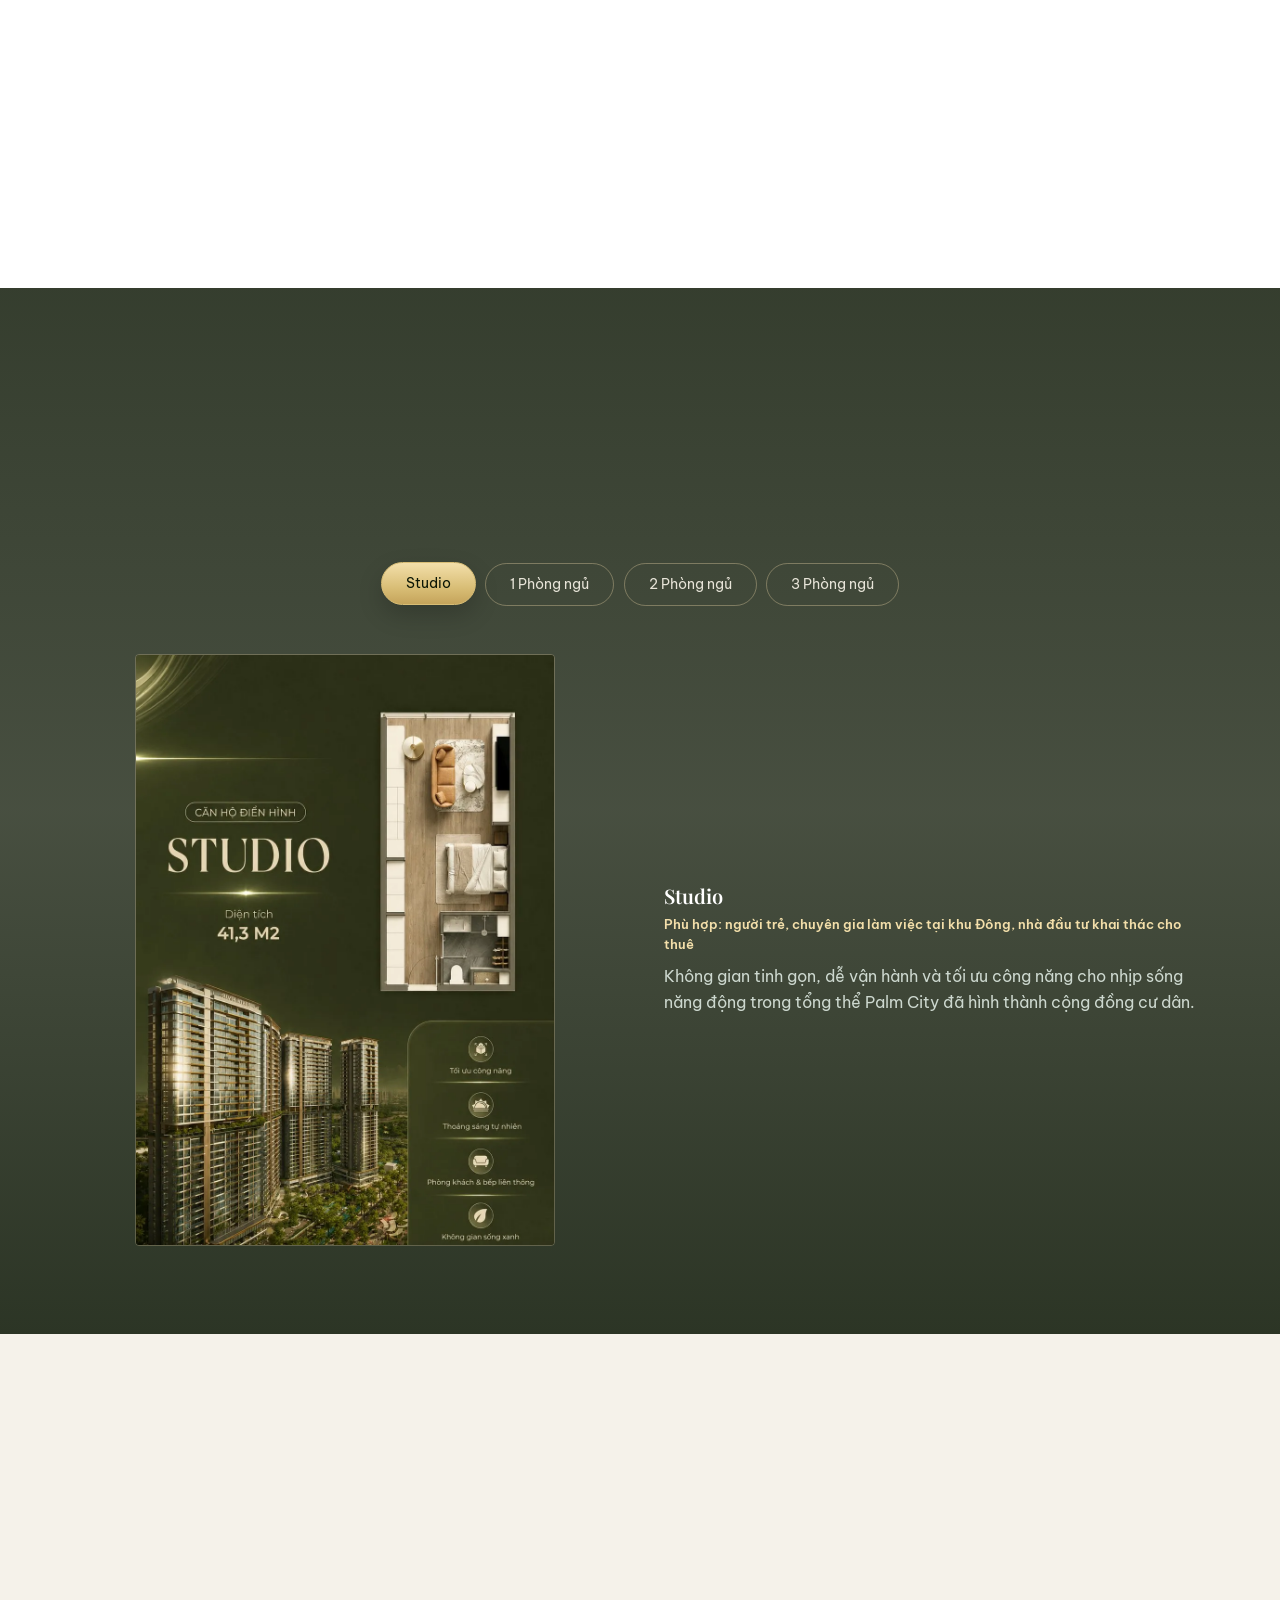
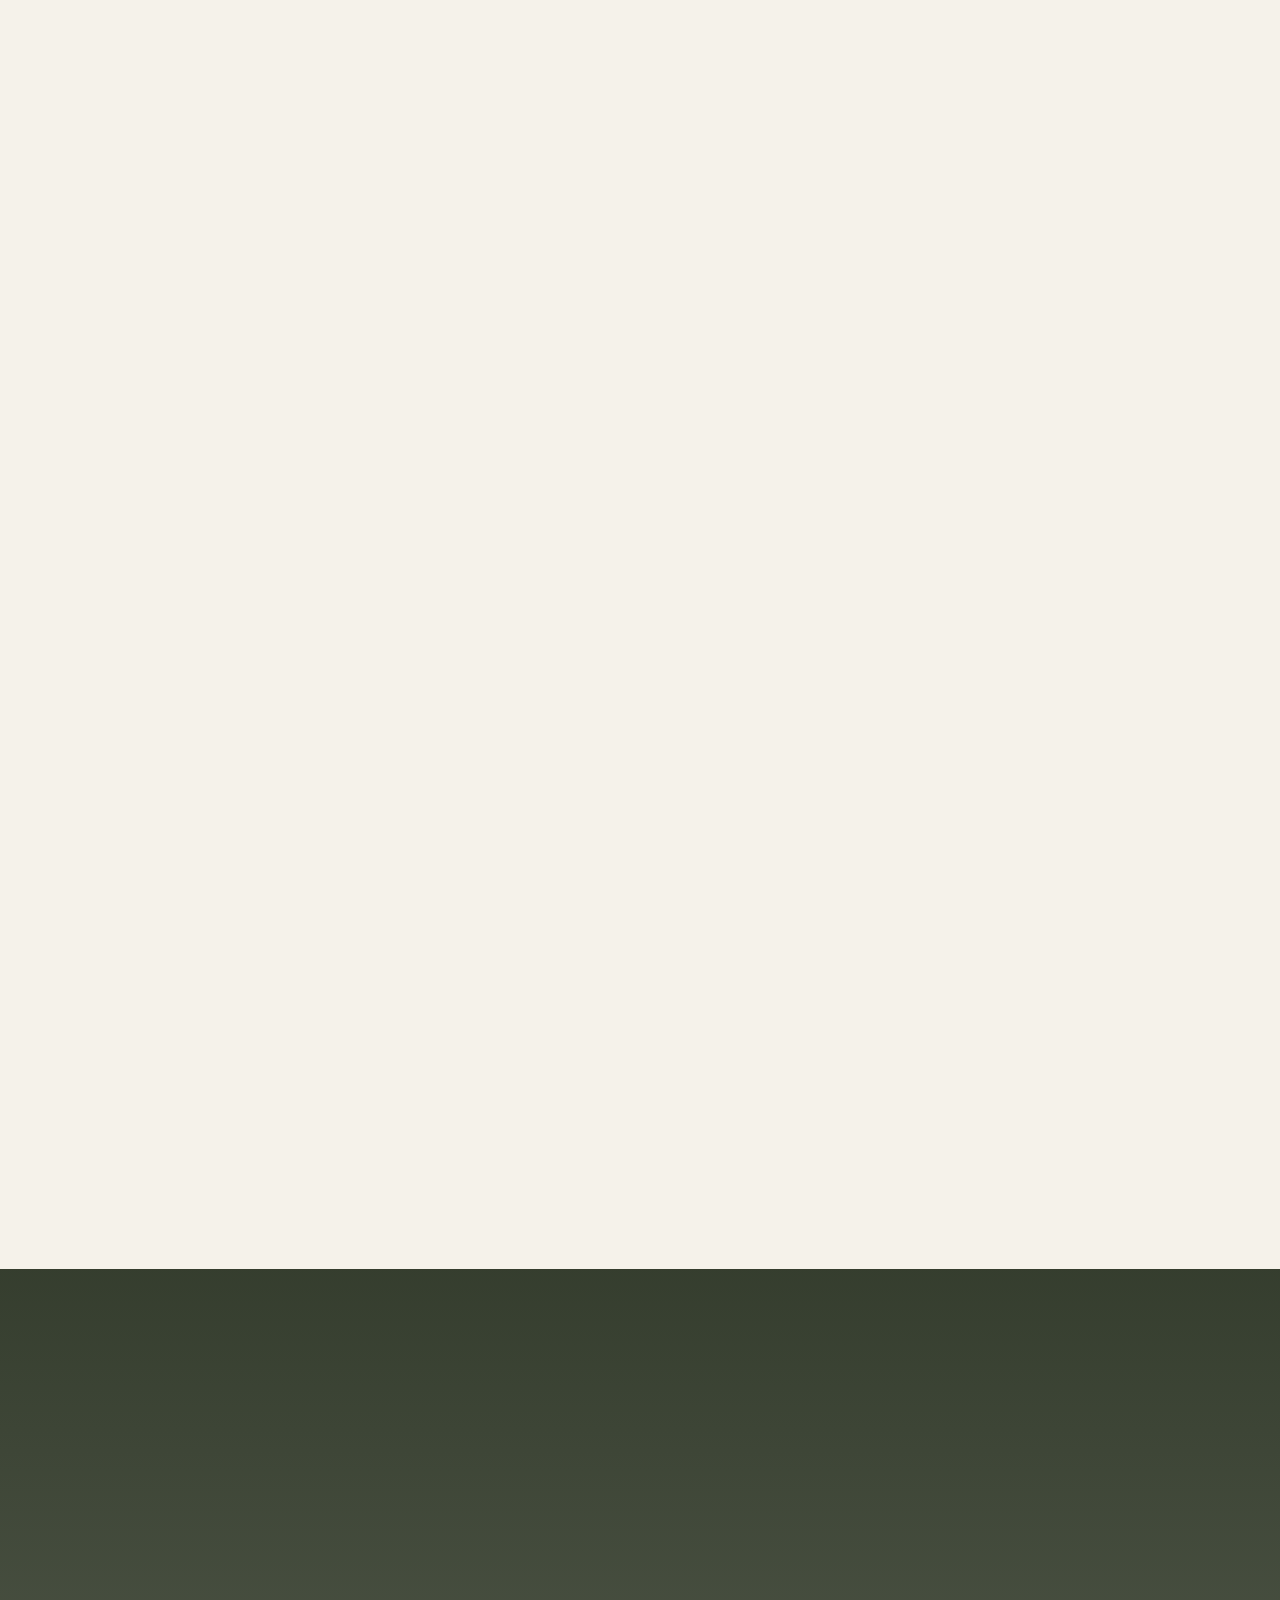
==== commit 79ad723e: "Sua lai vi tri anh banner: tra hero ve anh cu, chuyen sub_banner_pc sang dung section Hieu nham lan " ====
--- a/index.html
+++ b/index.html
@@ -247,11 +247,13 @@
 </section>
 
 <!-- ============ HẠ TẦNG GIAO THÔNG ============ -->
-<!-- Ảnh đã có sẵn số liệu và chú thích (20 phút sân bay Long Thành, 25 phút
-     Thủ Thiêm, ga Bình Trung...), nên để nguyên dạng full-bleed như banner
-     Palm City phía trên, không chồng thêm chữ. -->
+<!-- Ảnh đã có sẵn số liệu và chú thích (đô thị Resort & TOD, khu thể thao
+     Rạch Chiếc, sân bay Long Thành, Thủ Thiêm, ga Bình Trung...), nên để
+     nguyên dạng full-bleed như banner Palm City phía trên, không chồng thêm
+     chữ. LƯU Ý: ảnh ghi "5 Phút đến Thủ Thiêm", trong khi phần "Vị trí" phía
+     trên ghi 25 phút — vênh số liệu, cần xác nhận số nào đúng. -->
 <section class="overview-banner">
-  <img src="images/vi-tri-ha-tang.webp" alt="Hạ tầng giao thông kết nối Palm City: 20 phút đến sân bay Long Thành, 25 phút đến Thủ Thiêm, ga Bình Trung, khu thể thao Rạch Chiếc" loading="lazy">
+  <img src="images/sub_banner_pc.webp" alt="Đô thị Resort & TOD hiếm hoi tại trung tâm TP.HCM: khu thể thao Rạch Chiếc, 20 phút đến sân bay Long Thành, 5 phút đến Thủ Thiêm, ga Bình Trung" loading="lazy">
 </section>
 
 <div class="wave-divider wave-into-white"><svg viewBox="0 0 1440 90" preserveAspectRatio="none"><path d="M0,30 C240,80 480,10 720,45 C960,80 1200,20 1440,55 L1440,90 L0,90 Z"></path></svg></div>
--- a/css/style.css
+++ b/css/style.css
@@ -238,7 +238,7 @@
 }
 .hero-bg{
   position:absolute;inset:0;background-size:cover;background-position:center center;
-  background-image:url('../images/sub_banner_pc.webp');
+  background-image:url('../images/hero-pc.webp');
 }
 .hero-scrim{
   position:absolute;inset:0;
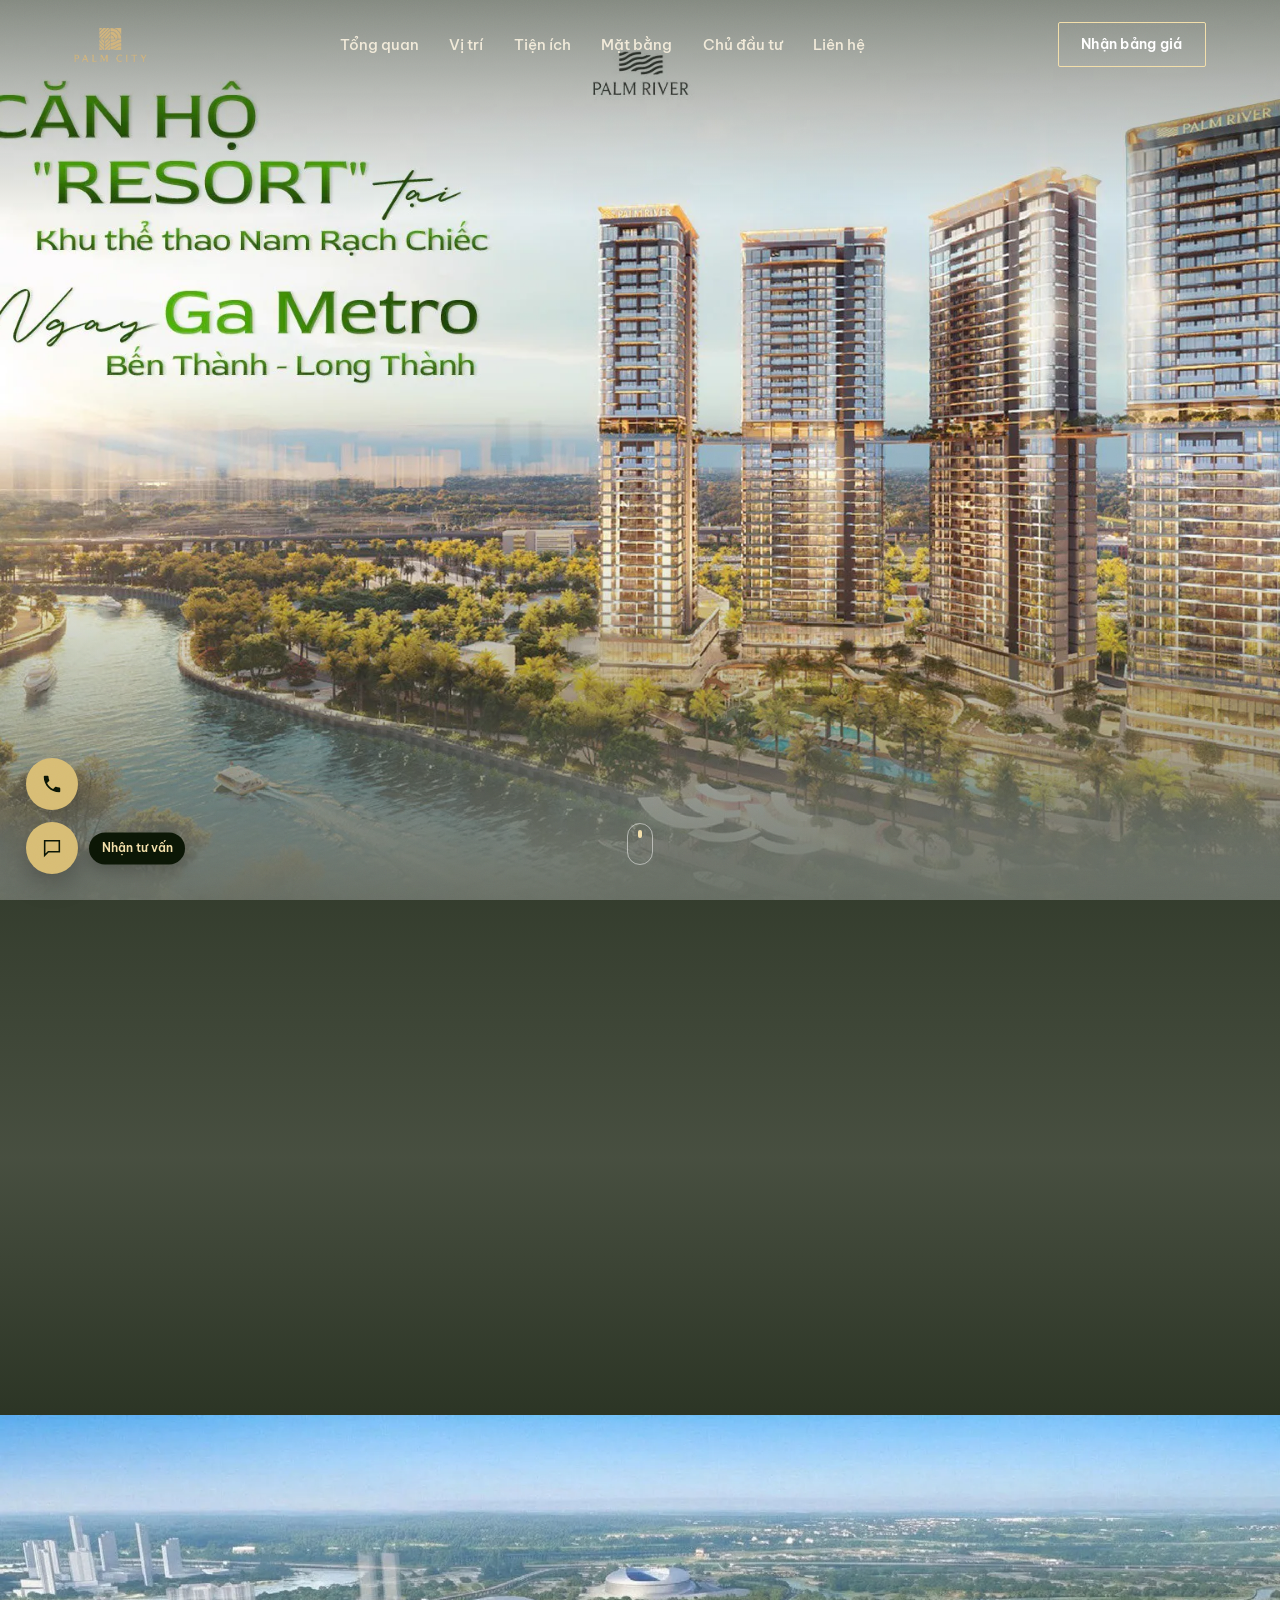
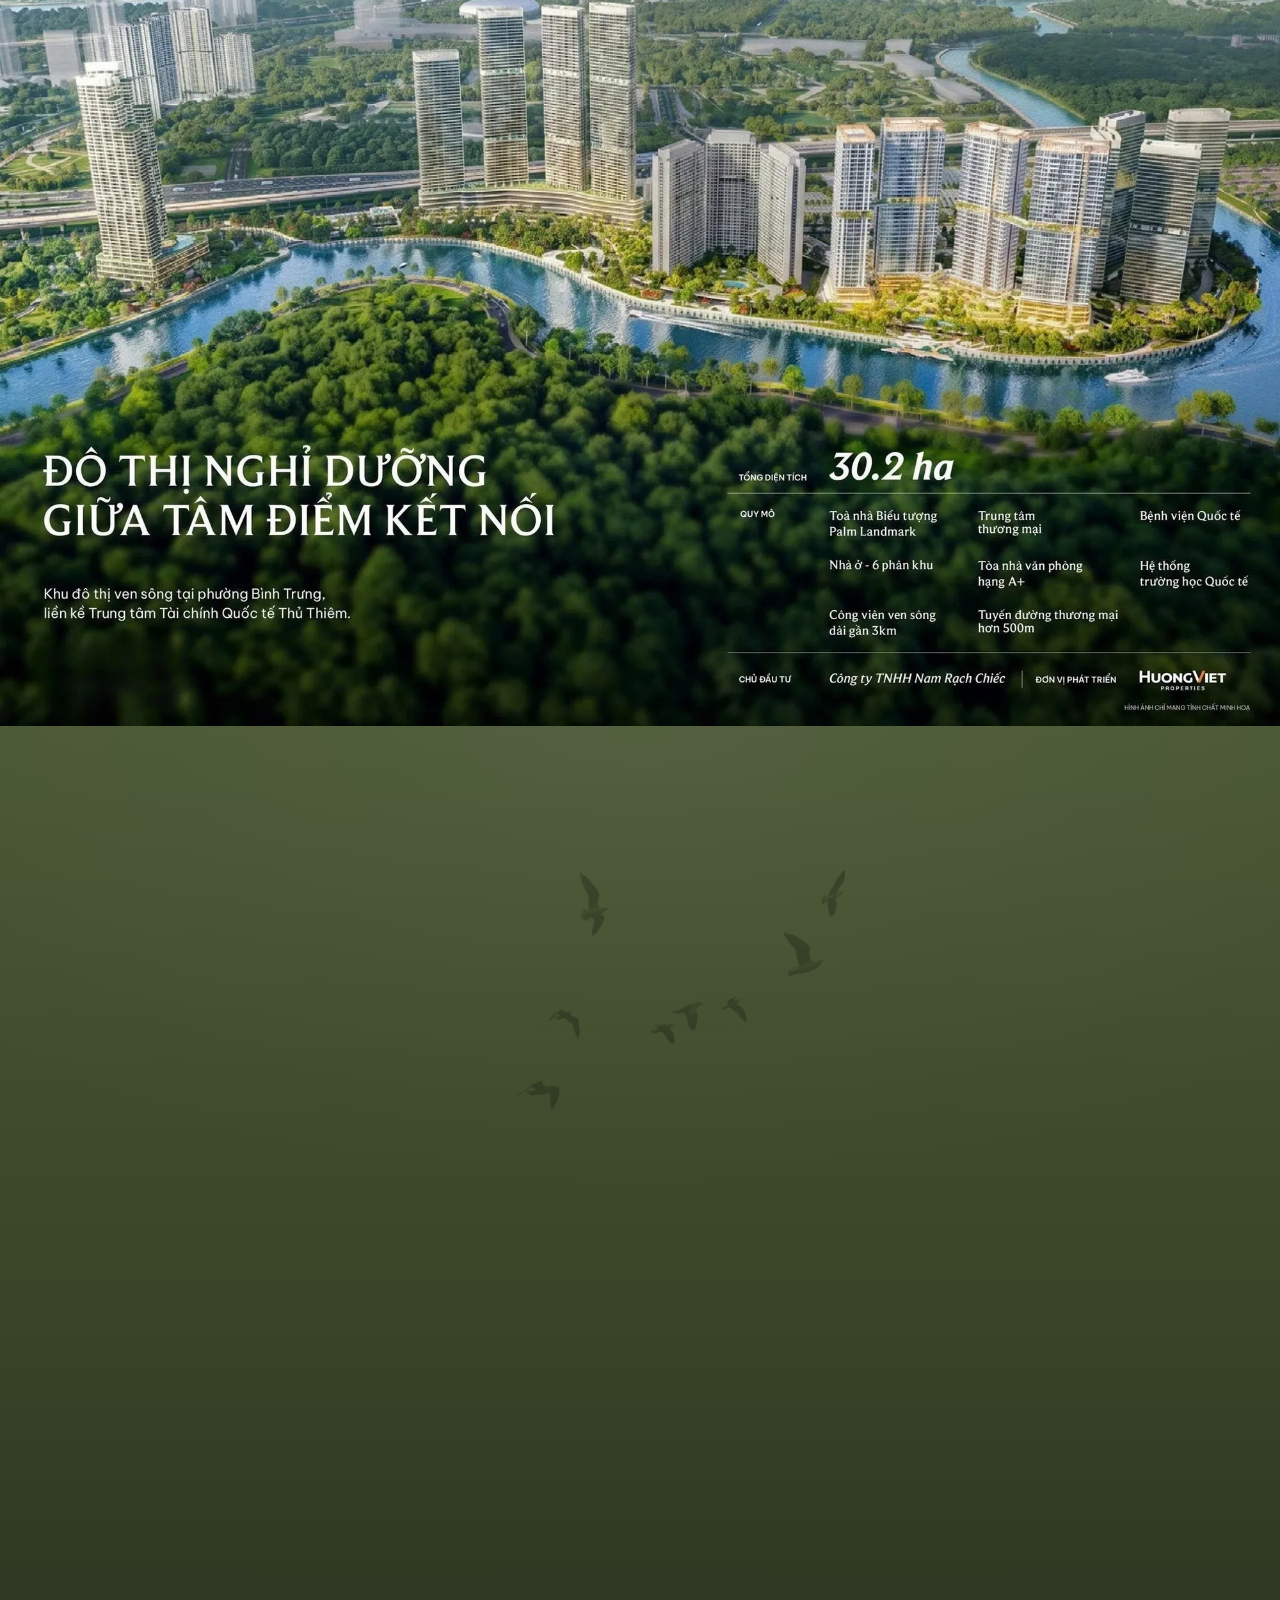
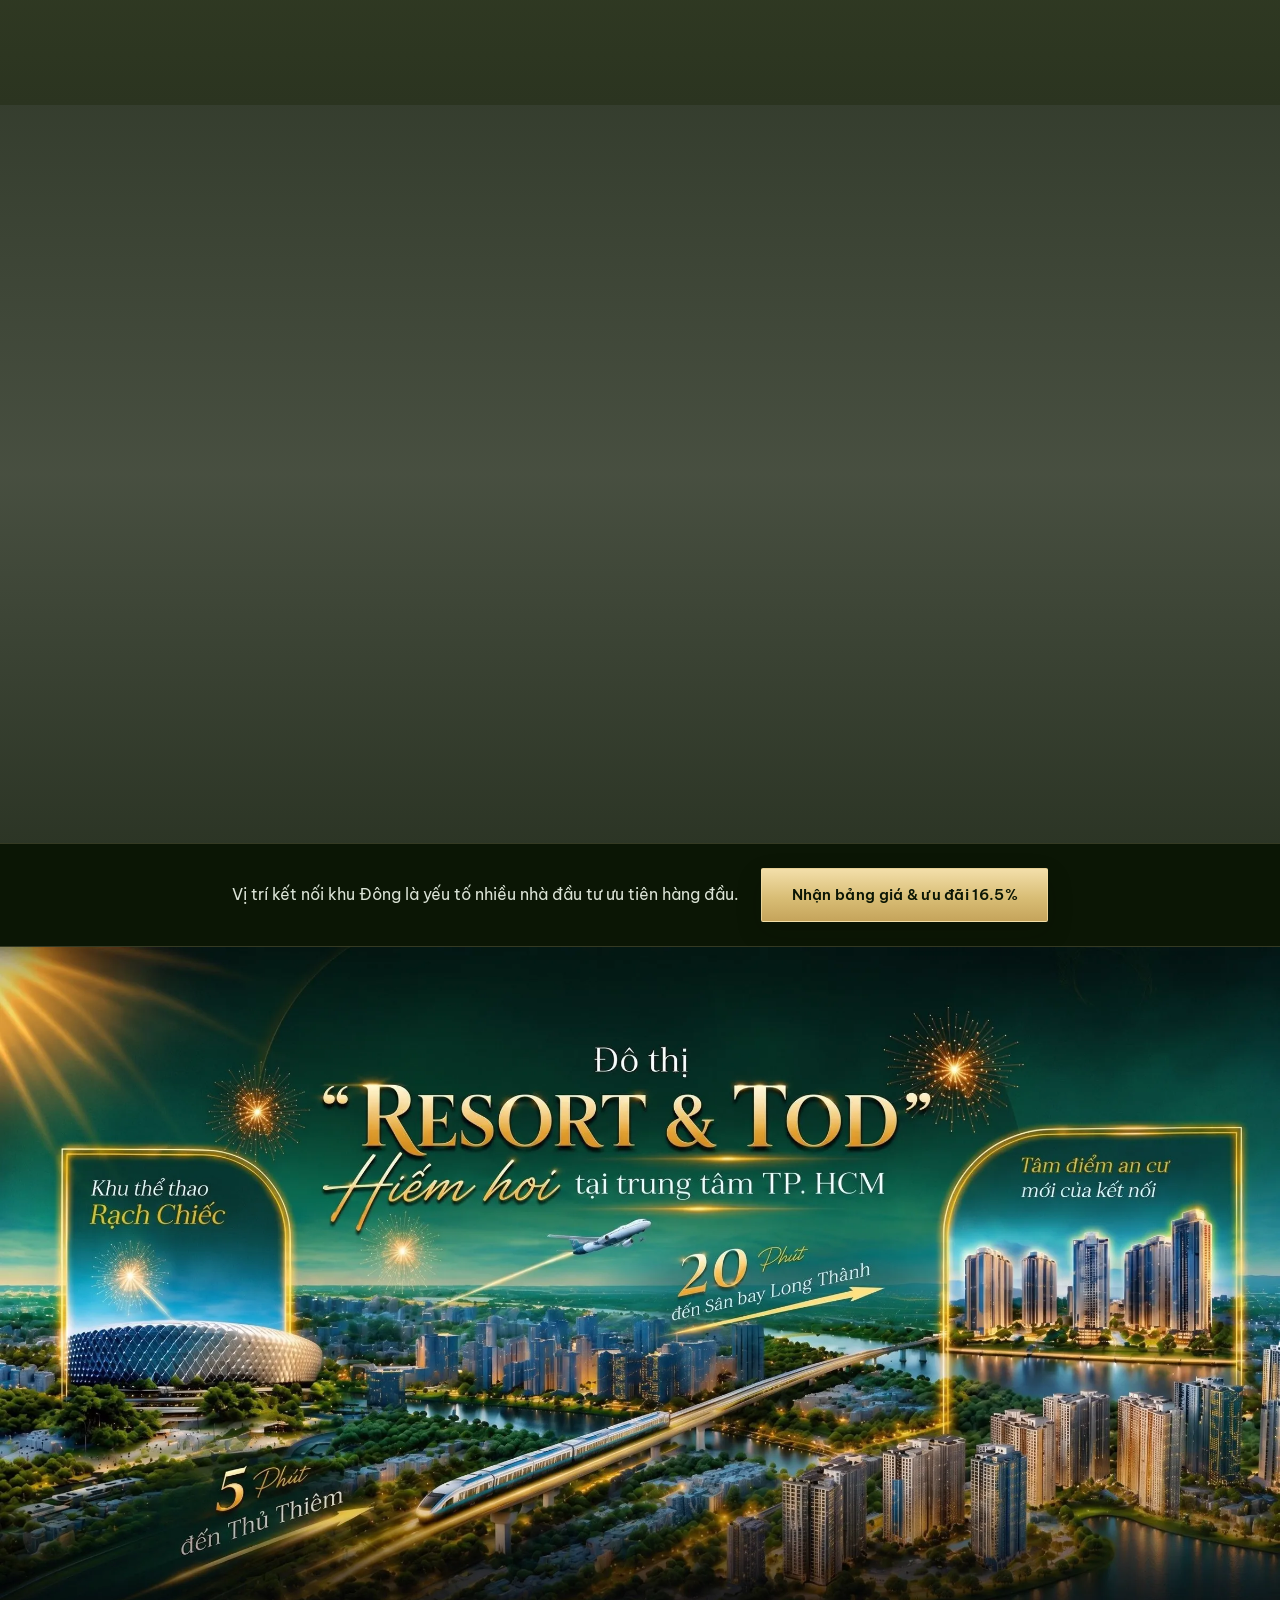
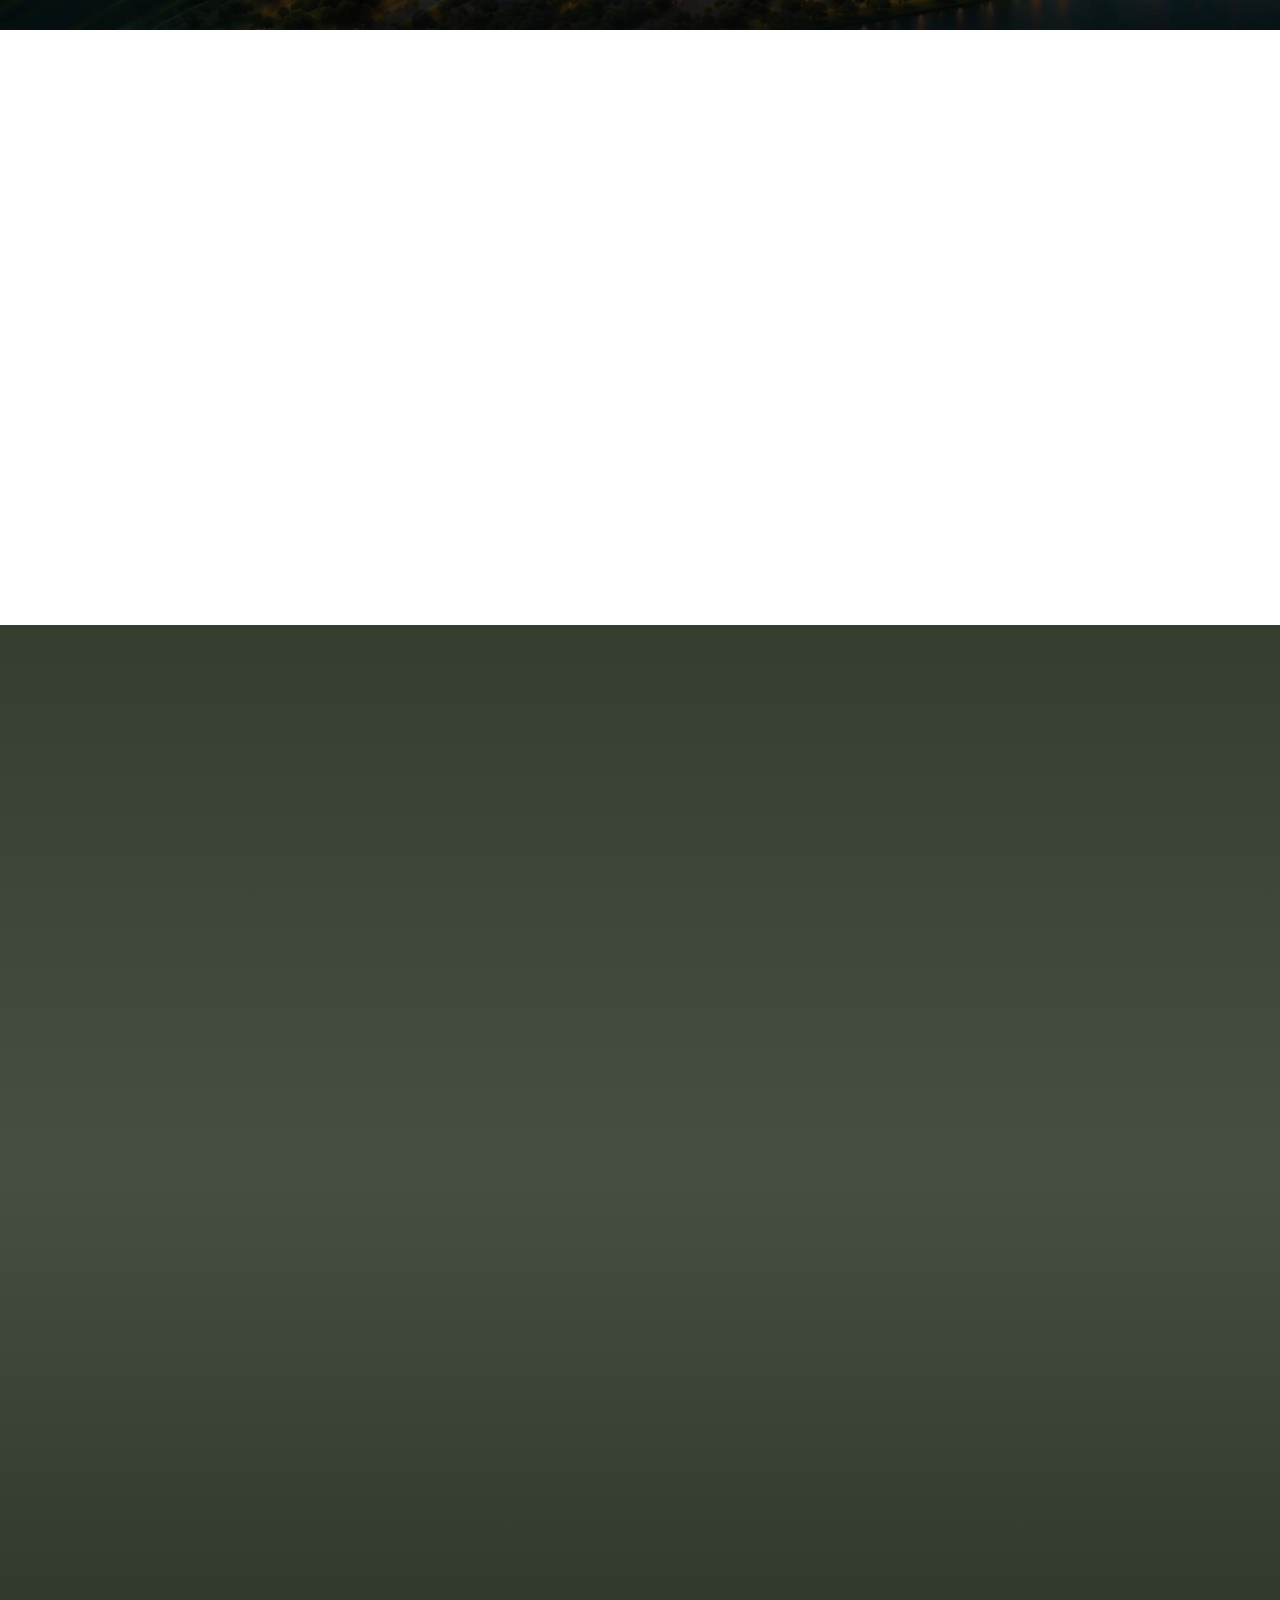
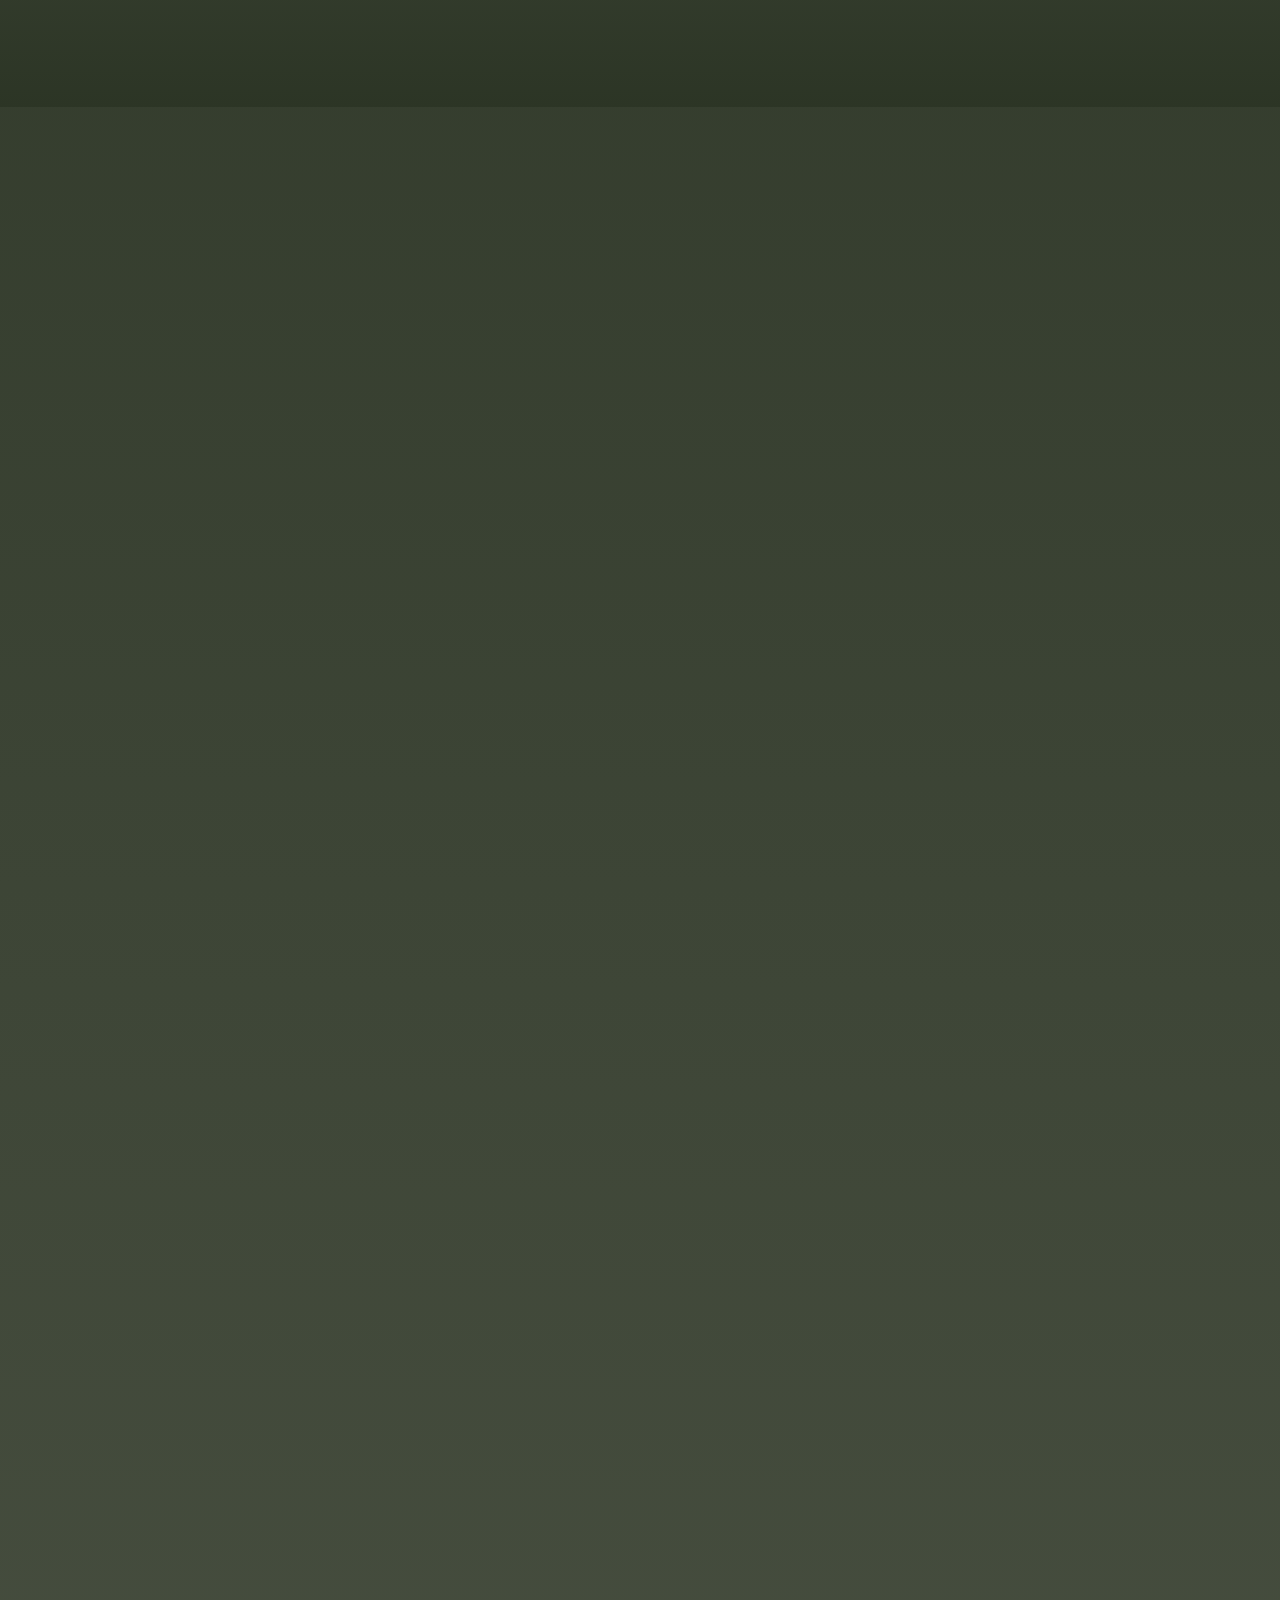
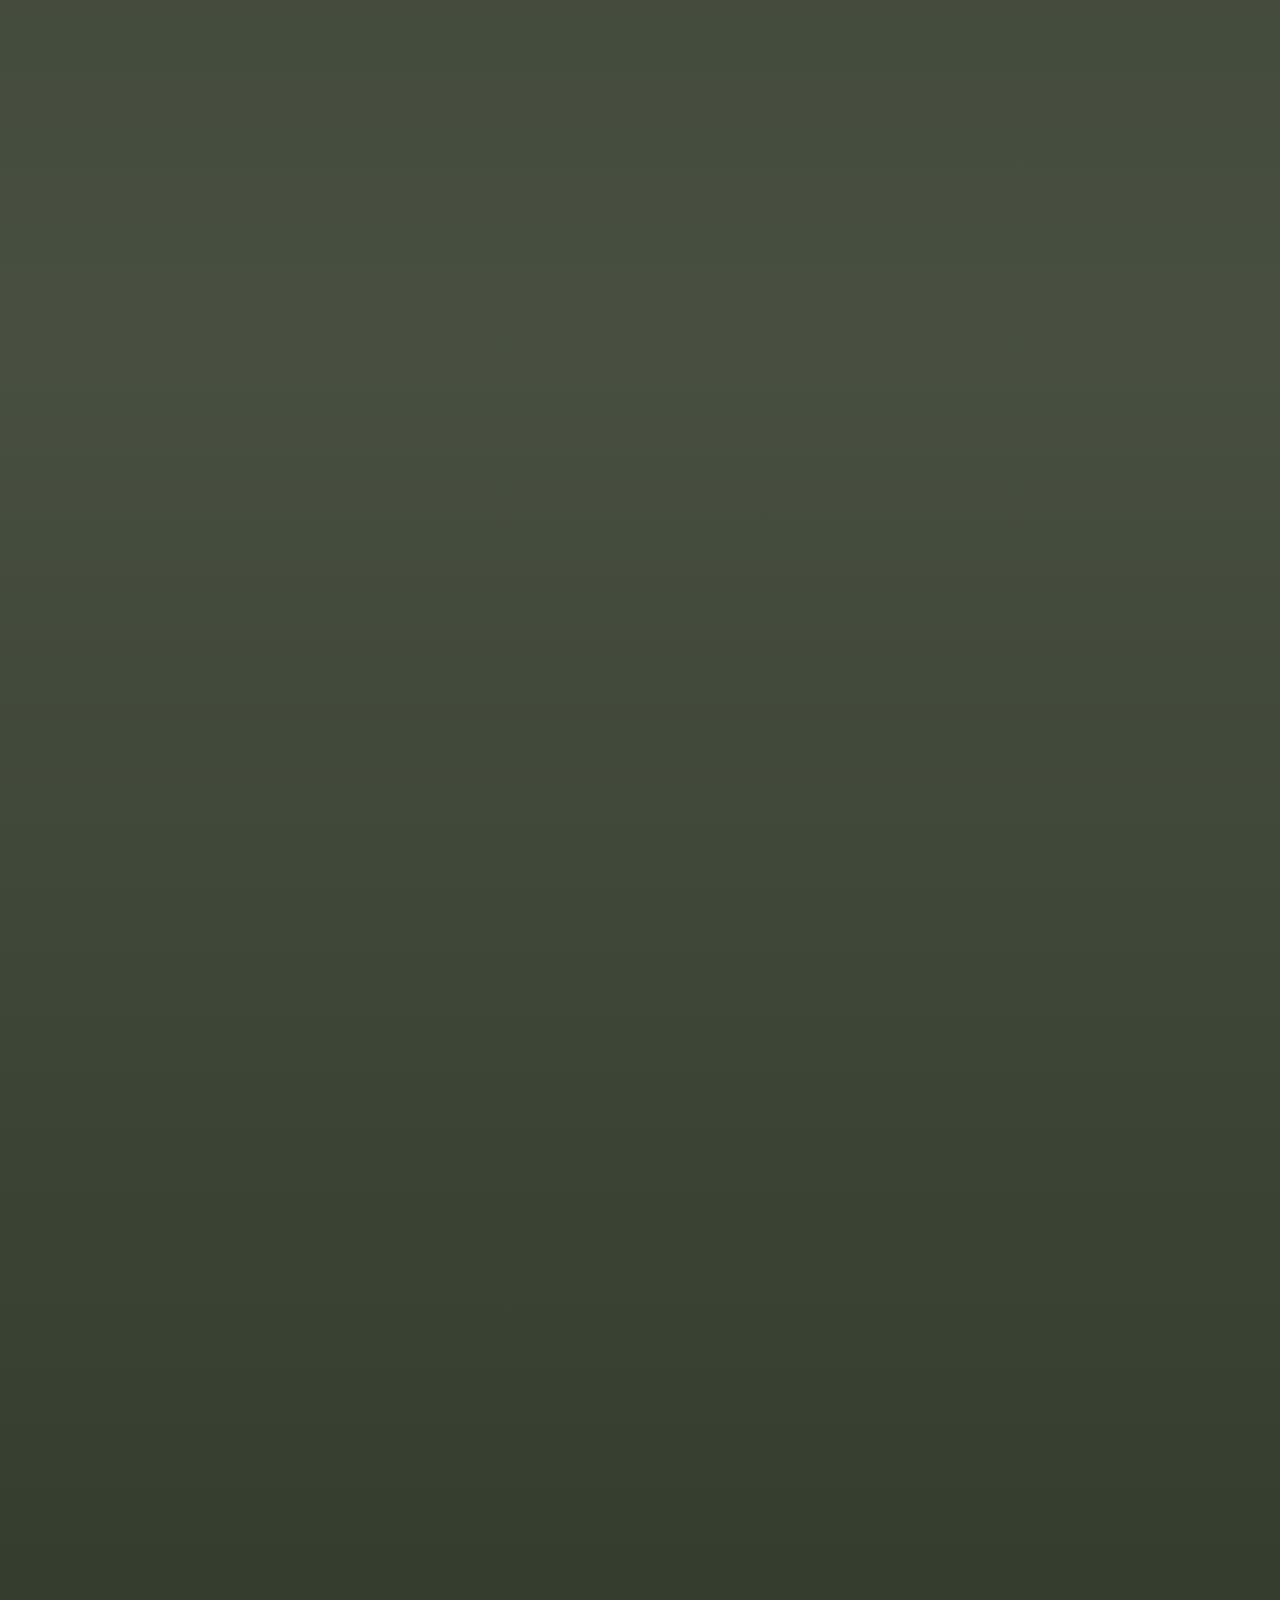
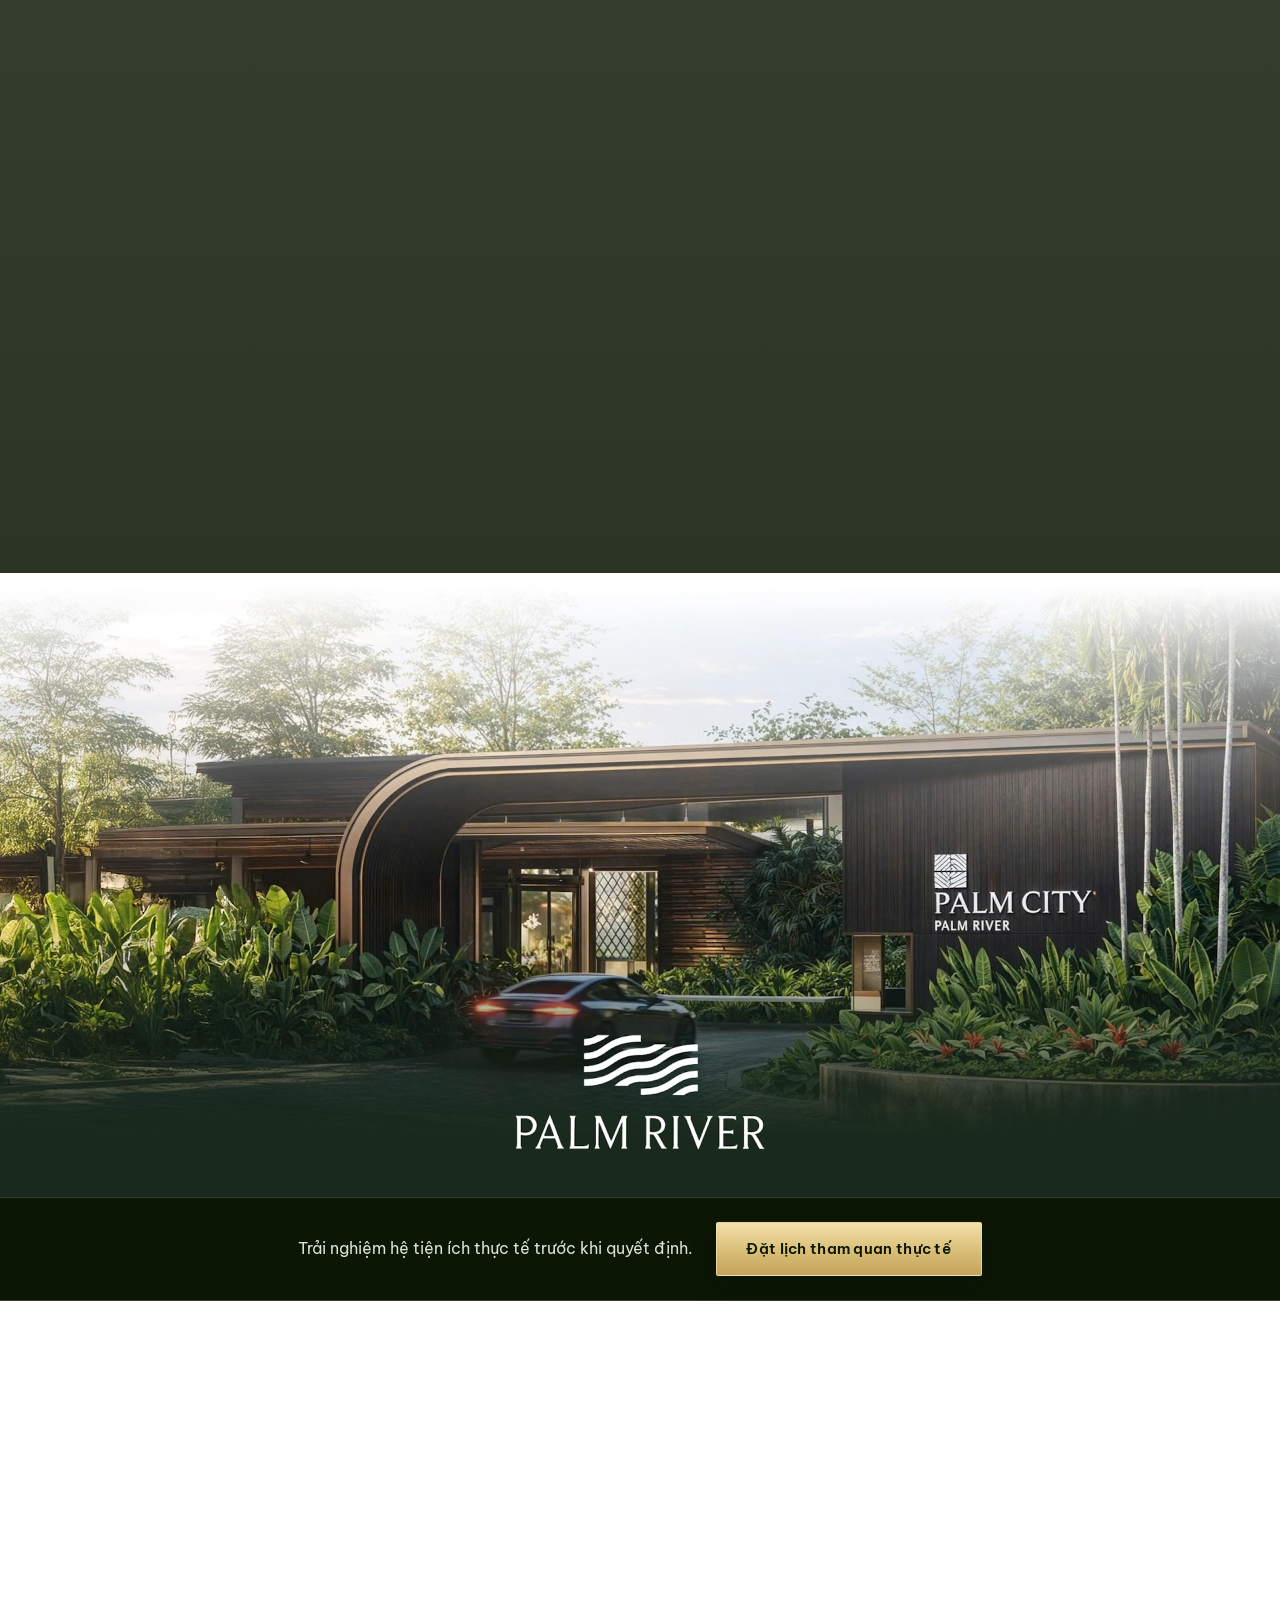
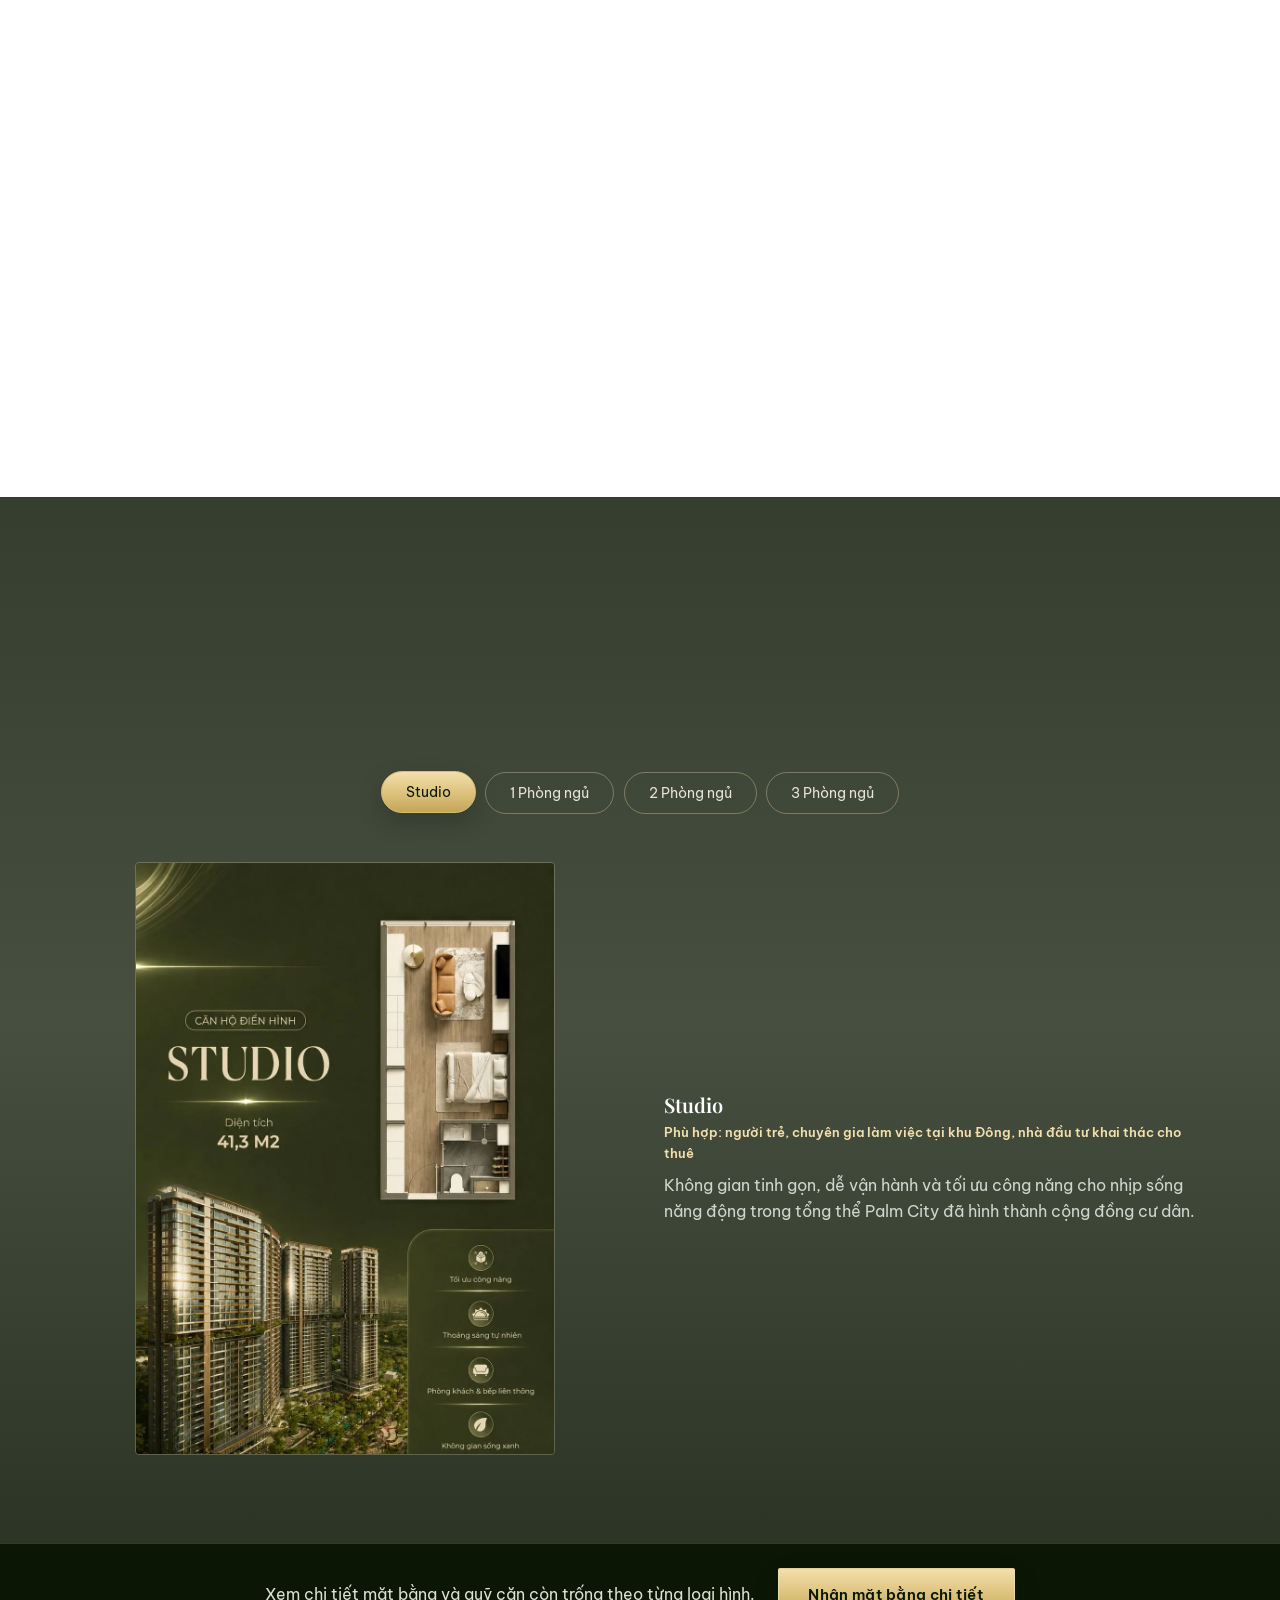
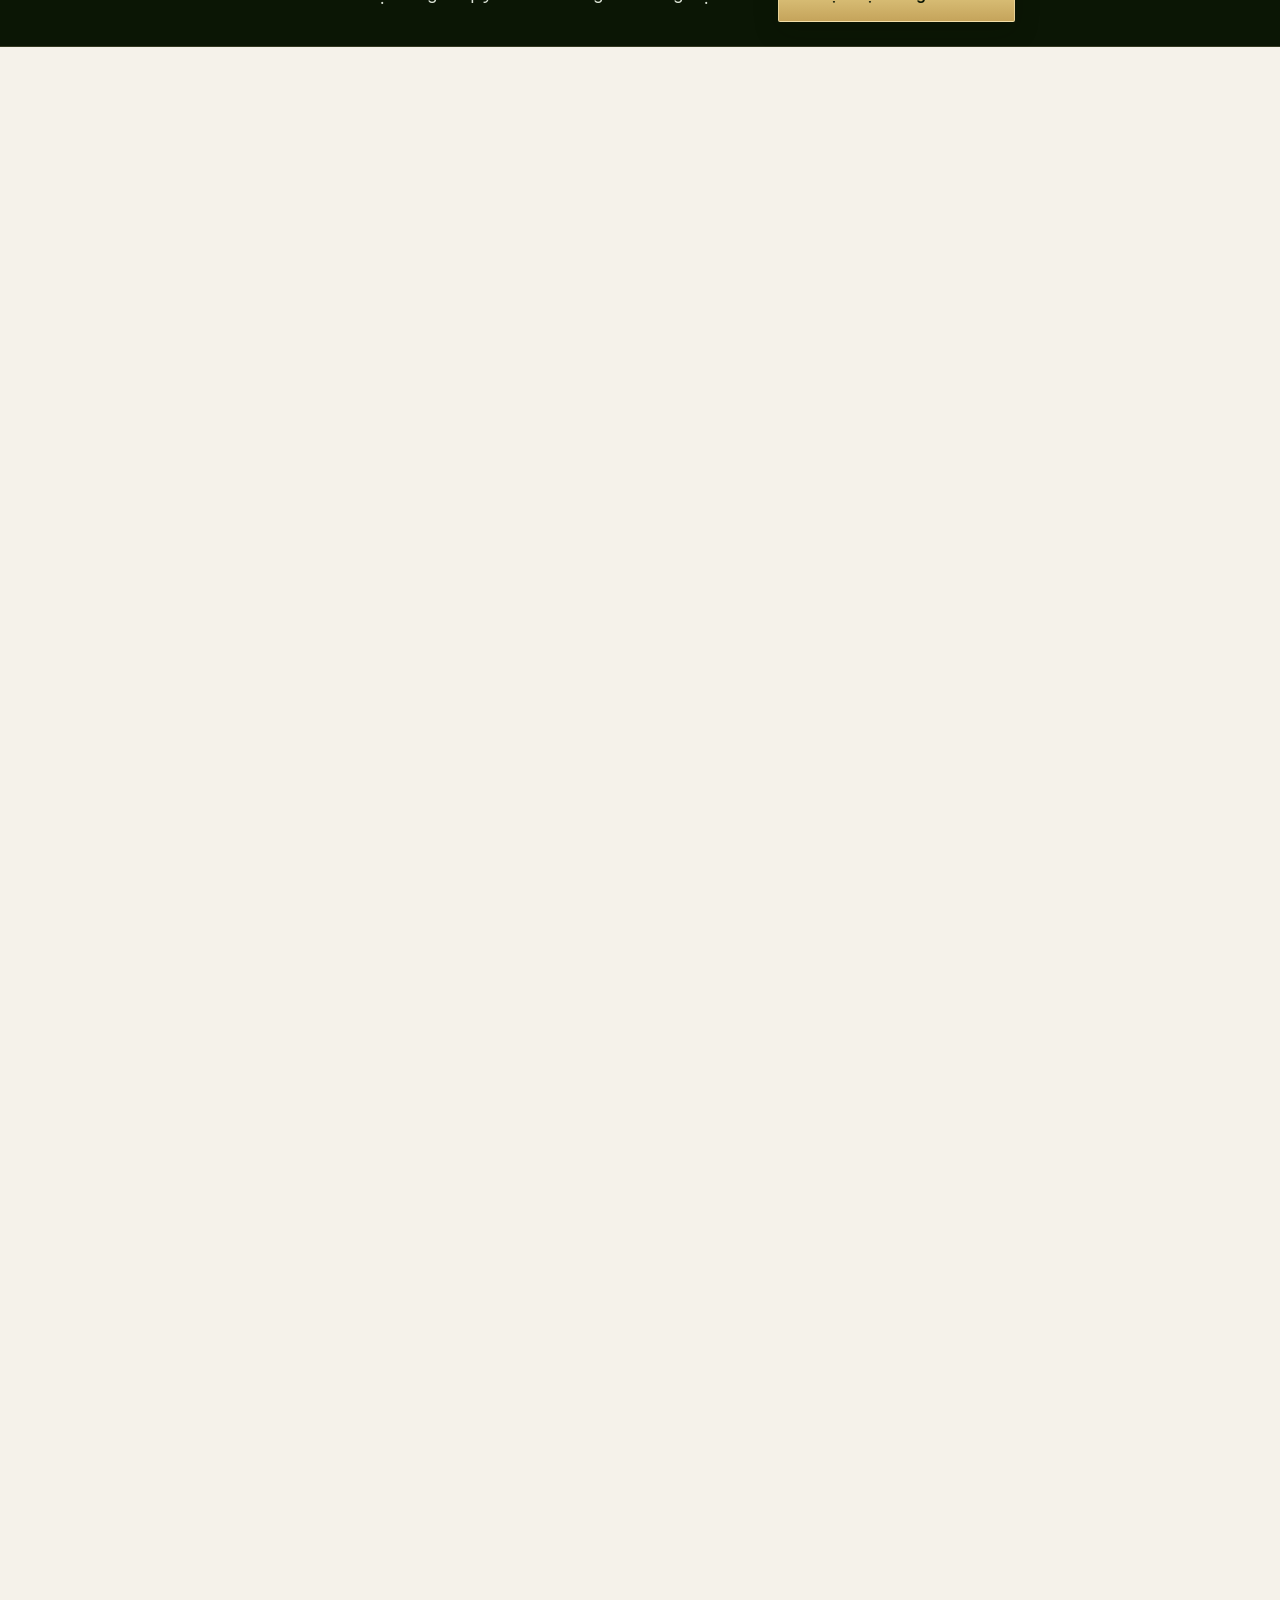
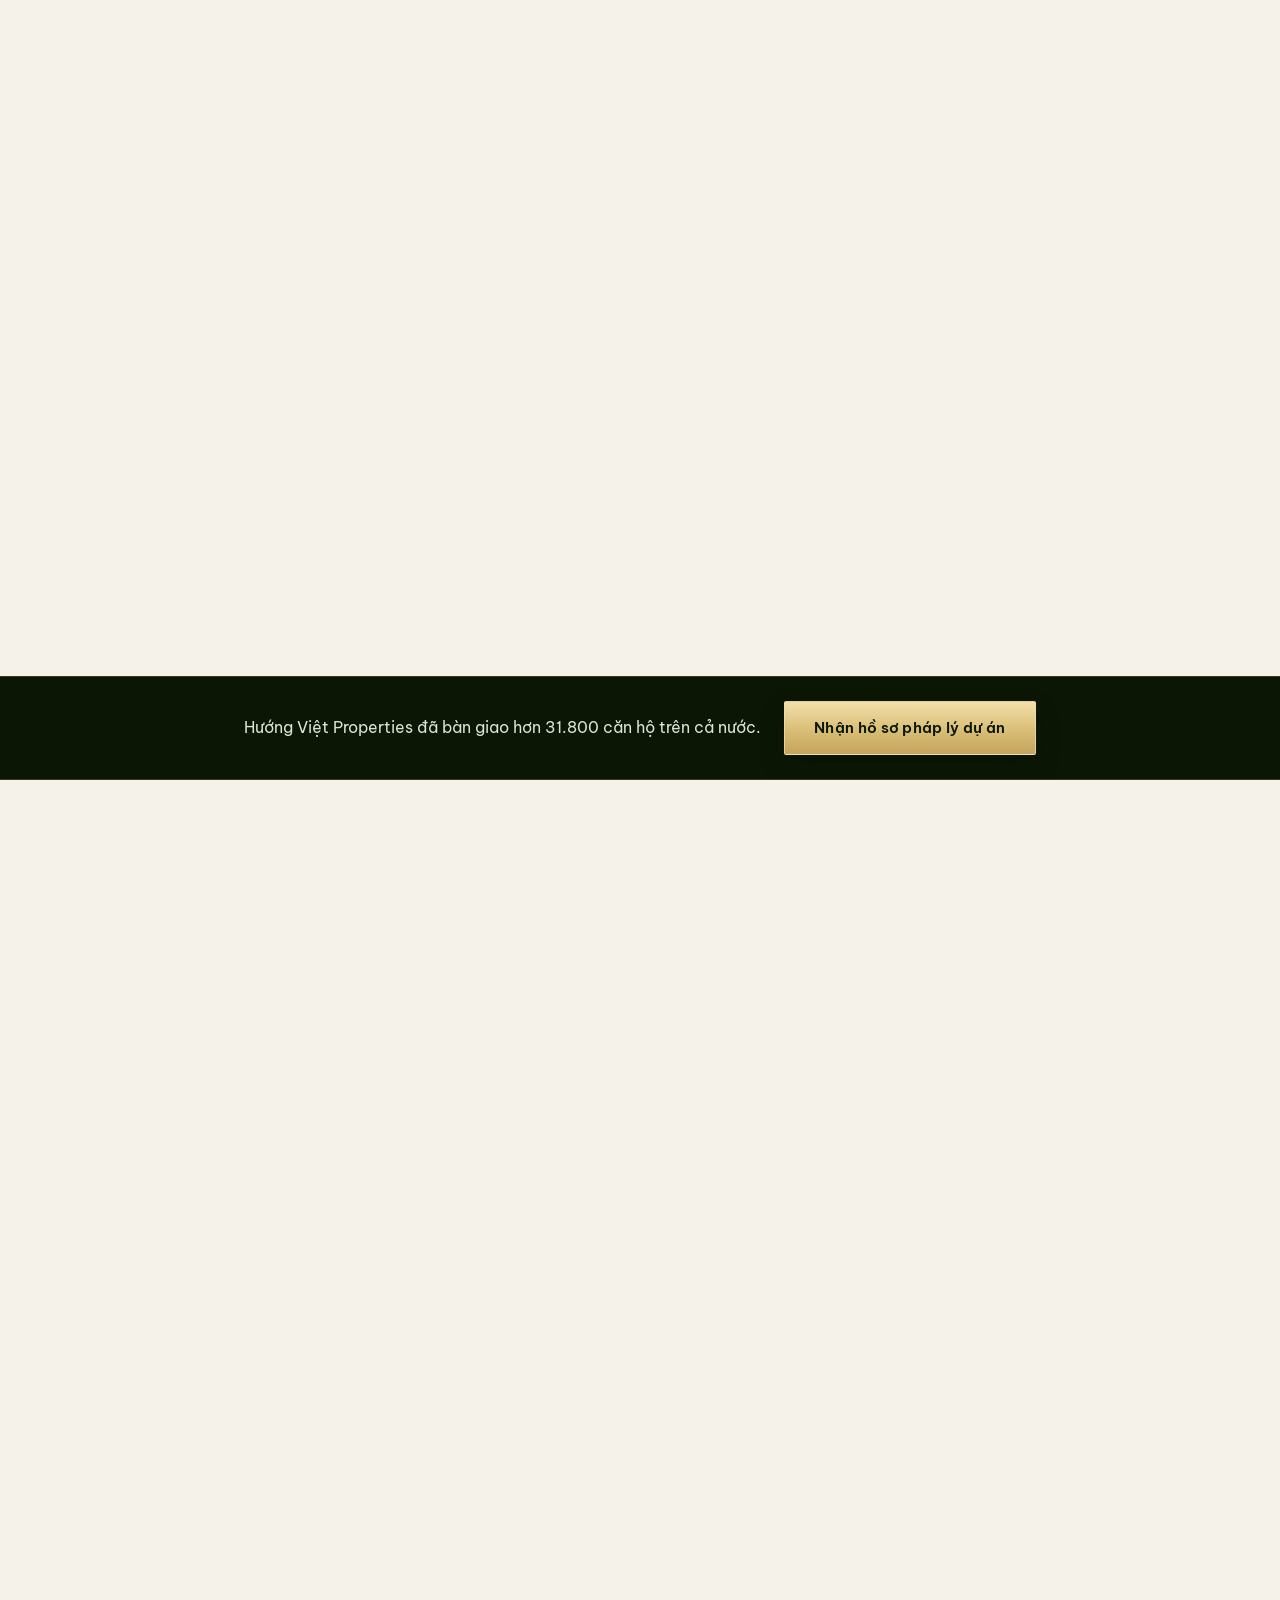
==== commit e28d98a5: "Dong bo CTA quanh 1 offer, doi vi tri form hero, them CTA giua trang, toi uu performance - Dong bo n" ====
--- a/index.html
+++ b/index.html
@@ -11,7 +11,13 @@
 <link rel="icon" href="images/brand/favicon-32.jpg" sizes="32x32">
 <link rel="icon" href="images/brand/favicon-192.webp" sizes="192x192">
 <link rel="apple-touch-icon" href="images/brand/favicon-192.webp">
-<link rel="stylesheet" href="css/style.css?v=20260819-uudai">
+<link rel="stylesheet" href="css/style.css?v=20260827-cta">
+
+<!-- Preload ảnh nền hero theo đúng breakpoint CSS đang dùng (620px) để
+     trình duyệt tải sớm, không đợi CSS parse xong mới phát hiện ra
+     background-image - ảnh này gần như chắc chắn là LCP element của trang. -->
+<link rel="preload" as="image" href="images/hero-pc.webp" media="(min-width: 621px)">
+<link rel="preload" as="image" href="images/hero-mobile.webp" media="(max-width: 620px)">
 
 <!-- ============================ TRACKING ============================ -->
 
@@ -71,8 +77,12 @@
 </script>
 <!-- End of SmartAds Pixel Code -->
 
-<!-- uhchat: dòng cao tầng -->
-<script src="https://uhchat.net/code.php?f=e76136"></script>
+<!-- uhchat: đã chuyển xuống cuối </body> (xem gần cuối file), giữ nguyên
+     dạng tải đồng bộ vì cả "defer" lẫn tải trễ qua JS đều làm lỗi
+     "Cannot read properties of null" bên trong script uhchat (test lặp lại
+     nhiều lần đều tái hiện, không phải flaky) — script này có vẻ phụ thuộc
+     đúng thời điểm/thứ tự thực thi ban đầu. Chỉ đổi VỊ TRÍ (không còn chặn
+     parse phần <body> phía trên), không đổi CÁCH tải. -->
 <!-- ========================== /TRACKING ============================ -->
 </head>
 <body>
@@ -131,7 +141,7 @@
             <option>Đầu tư</option>
             <option>Cho thuê</option>
           </select>
-          <button type="submit" class="btn btn-gold">Nhận tài liệu tư vấn</button>
+          <button type="submit" class="btn btn-gold">Nhận bảng giá &amp; ưu đãi 16.5%</button>
         </div>
         <!-- Honeypot chống bot, xem chú thích tương tự ở #contactForm. -->
         <div class="hp-field" aria-hidden="true">
@@ -245,6 +255,14 @@
     </div>
   </div>
 </section>
+
+<!-- ============ CTA: SAU VỊ TRÍ ============ -->
+<div class="midpage-cta">
+  <div class="container midpage-cta-inner">
+    <p class="midpage-cta-text">Vị trí kết nối khu Đông là yếu tố nhiều nhà đầu tư ưu tiên hàng đầu.</p>
+    <a href="#lien-he" class="btn btn-gold">Nhận bảng giá &amp; ưu đãi 16.5%</a>
+  </div>
+</div>
 
 <!-- ============ HẠ TẦNG GIAO THÔNG ============ -->
 <!-- Ảnh đã có sẵn số liệu và chú thích (đô thị Resort & TOD, khu thể thao
@@ -404,6 +422,14 @@
   <img src="images/amenities/amenity-bg.webp" alt="Không gian tiện ích Palm River" loading="lazy">
 </section>
 
+<!-- ============ CTA: SAU TIỆN ÍCH ============ -->
+<div class="midpage-cta">
+  <div class="container midpage-cta-inner">
+    <p class="midpage-cta-text">Trải nghiệm hệ tiện ích thực tế trước khi quyết định.</p>
+    <a href="#lien-he" class="btn btn-gold">Đặt lịch tham quan thực tế</a>
+  </div>
+</div>
+
 <!-- ============ GALLERY ============ -->
 <section class="section section-white" id="gallery">
   <div class="container">
@@ -482,6 +508,14 @@
     </div>
   </div>
 </section>
+
+<!-- ============ CTA: SAU MẶT BẰNG ============ -->
+<div class="midpage-cta">
+  <div class="container midpage-cta-inner">
+    <p class="midpage-cta-text">Xem chi tiết mặt bằng và quỹ căn còn trống theo từng loại hình.</p>
+    <a href="#lien-he" class="btn btn-gold">Nhận mặt bằng chi tiết</a>
+  </div>
+</div>
 
 <!-- ============ APARTMENT INTERIORS ============ -->
 <section class="section section-cream" id="noi-that-can-ho">
@@ -556,6 +590,14 @@
   </div>
 </section>
 
+<!-- ============ CTA: SAU CHỦ ĐẦU TƯ ============ -->
+<div class="midpage-cta">
+  <div class="container midpage-cta-inner">
+    <p class="midpage-cta-text">Hướng Việt Properties đã bàn giao hơn 31.800 căn hộ trên cả nước.</p>
+    <a href="#lien-he" class="btn btn-gold">Nhận hồ sơ pháp lý dự án</a>
+  </div>
+</div>
+
 <!-- ============ TẠI SAO SỞ HỮU PALM RIVER ============ -->
 <section class="section section-cream" id="tai-sao-chon">
   <div class="container">
@@ -706,7 +748,7 @@
         </div>
         <p class="offer-note" data-offer-note></p>
       </div>
-      <button type="submit" class="btn btn-gold btn-block">Nhận bảng giá &amp; đặt lịch tư vấn</button>
+      <button type="submit" class="btn btn-gold btn-block">Nhận bảng giá &amp; ưu đãi 16.5%</button>
       <p class="form-success" id="formSuccess">Đã ghi nhận thông tin, cảm ơn bạn! Đội ngũ tư vấn sẽ liên hệ trong thời gian sớm nhất.</p>
       <!-- partner:cut -->
       <p class="form-hint">Khi gửi thông tin, bạn đồng ý để chúng tôi liên hệ tư vấn và đồng ý với <a href="chinh-sach-bao-mat">Chính sách bảo mật</a>.</p>
@@ -779,6 +821,14 @@
   var lastSent=0;
   function send(form){
     try{
+      // Nhánh click bên dưới bắn 300ms sau MỌI click vào nút submit, kể cả
+      // khi form đang thiếu trường bắt buộc/sai định dạng và trình duyệt
+      // chặn submit thật (không có toast báo lỗi nào cho LeadHub biết) -
+      // dẫn tới gửi cả những lượt bấm chưa hợp lệ. Chặn ở đây, chung cho
+      // cả 2 nhánh gọi send().
+      if (form && form.checkValidity && !form.checkValidity()) {
+        console.log('[LeadHub] form chưa hợp lệ, skip'); return;
+      }
       var now=Date.now(); if(now-lastSent<3000) return; // chống double-fire
       var data={}, els=(form||document).querySelectorAll('input,select,textarea');
       for(var i=0;i<els.length;i++){ if(els[i].name && els[i].value) data[els[i].name]=els[i].value; }
@@ -819,5 +869,12 @@
 })();
 </script>
 <!-- ============ /LEADHUB CRM ============ -->
+
+<!-- uhchat: dòng cao tầng — chuyển xuống cuối body thay vì đầu head, để toàn
+     bộ nội dung trang parse/render trước, không còn bị 1 script bên thứ 3
+     chặn ngay từ đầu trang. Giữ nguyên dạng tải đồng bộ (không defer/async)
+     vì đã test defer và tải trễ qua JS đều gây lỗi runtime bên trong script
+     uhchat — xem chú thích ở đầu head, chỗ script này từng đứng. -->
+<script src="https://uhchat.net/code.php?f=e76136"></script>
 </body>
 </html>
--- a/css/style.css
+++ b/css/style.css
@@ -233,7 +233,7 @@
 
 /* ============ HERO ============ */
 .hero{
-  position:relative;min-height:100vh;display:flex;align-items:center;
+  position:relative;min-height:100vh;min-height:100dvh;display:flex;align-items:center;
   overflow:hidden;color:#fff;
 }
 .hero-bg{
@@ -246,13 +246,14 @@
     linear-gradient(180deg, rgba(11,22,5,.5) 0%, rgba(11,22,5,0) 24%),
     linear-gradient(0deg, rgba(11,22,5,.6) 0%, rgba(11,22,5,0) 40%);
 }
-/* Ảnh banner mới có chữ và khung trang trí ở giữa/trên, nên neo khối form
-   xuống đáy hero thay vì đặt giữa ảnh như bản cũ, tránh đè lên chữ có sẵn
-   trong ảnh. */
+/* Desktop: ảnh có tiêu đề nằm nửa trái, kết thúc ở dòng "Bến Thành - Long
+   Thành" khoảng 40% chiều cao — đặt form ngay dưới, lệch trái theo đúng
+   khối chữ, không che tháp/ảnh bên phải. Mobile override riêng bên dưới vì
+   ảnh mobile là crop dọc khác hẳn bố cục. */
 .hero-cta-wrap{
-  position:absolute;z-index:2;left:50%;bottom:4.5vh;transform:translateX(-50%);
-  display:flex;flex-direction:column;align-items:stretch;gap:1rem;width:100%;
-  max-width:440px;padding:0 1.2rem;
+  position:absolute;z-index:2;left:4%;top:42%;
+  display:flex;flex-direction:column;align-items:stretch;gap:1rem;
+  width:100%;max-width:440px;
 }
 
 /* Form thu lead nhanh ngay trong hero, thay cho popup đã bỏ. Tái dùng field
@@ -287,6 +288,19 @@
 .wave-into-forest path{fill:var(--forest);}
 .wave-into-white path{fill:var(--white);}
 .hero + .wave-divider{background:transparent;}
+
+/* ============ CTA NGỮ CẢNH GIỮA TRANG ============ */
+/* Dải mỏng chèn sau 4 section (Vị trí, Tiện ích, Mặt bằng, Chủ đầu tư) —
+   trước đây trang có 9+ section liên tiếp không có điểm chạm nào, khách
+   phải cuộn hết xuống cuối mới thấy form. Nền tối cố định bất kể section
+   trước/sau màu gì, tạo điểm dừng rõ ràng thay vì hoà lẫn vào nền xung quanh. */
+.midpage-cta{background:var(--forest);border-top:1px solid rgba(242,220,171,.18);border-bottom:1px solid rgba(242,220,171,.18);}
+.midpage-cta-inner{
+  display:flex;align-items:center;justify-content:center;gap:1.4rem;
+  flex-wrap:wrap;text-align:center;padding:1.5rem 0;
+}
+.midpage-cta-text{color:#dbe3d6;font-size:1rem;margin:0;}
+.midpage-cta .btn{flex-shrink:0;}
 
 /* ============ SECTIONS ============ */
 .section{padding:5.5rem 0;position:relative;}
@@ -658,42 +672,6 @@
 .reveal,.reveal-up{opacity:0;}
 
 /* ============ LEAD MAGNET POPUP ============ */
-.doc-overlay{
-  position:fixed;inset:0;z-index:3000;background:rgba(5,10,4,.72);
-  display:flex;align-items:center;justify-content:center;padding:1.5rem;
-  opacity:0;visibility:hidden;
-}
-.doc-overlay.is-active{visibility:visible;}
-.doc-modal{
-  position:relative;width:100%;max-width:960px;max-height:92vh;overflow-y:auto;
-  background:var(--forest);border:1px solid rgba(242,220,171,.25);border-radius:var(--radius-lg);
-  display:grid;grid-template-columns:1.15fr 1fr;box-shadow:0 30px 80px rgba(0,0,0,.5);
-}
-.doc-close{
-  position:absolute;top:.8rem;right:.8rem;z-index:2;width:34px;height:34px;border-radius:50%;
-  background:rgba(0,0,0,.35);border:1px solid rgba(255,255,255,.25);color:#fff;font-size:1.4rem;
-  line-height:1;cursor:pointer;display:flex;align-items:center;justify-content:center;
-}
-.doc-close:hover{background:rgba(0,0,0,.55);}
-.doc-panel-form{padding:2.6rem 2.6rem 2.2rem;}
-.doc-eyebrow{
-  font-family:var(--font-body);letter-spacing:.16em;text-transform:uppercase;font-size:.72rem;
-  font-weight:600;color:var(--gold-light);margin-bottom:.7rem;
-}
-.doc-title{color:#fff;font-size:1.55rem;text-transform:none;letter-spacing:0;line-height:1.25;margin-bottom:1.3rem;}
-.doc-checklist{display:flex;flex-direction:column;gap:.55rem;margin-bottom:1.6rem;}
-.doc-checklist li{
-  position:relative;padding-left:1.7rem;color:#dbe3d6;font-size:.92rem;line-height:1.4;
-}
-.doc-checklist li::before{
-  content:"";position:absolute;left:0;top:.15em;width:16px;height:16px;border-radius:50%;
-  background:rgba(242,220,171,.14);
-}
-.doc-checklist li::after{
-  content:"";position:absolute;left:4px;top:.42em;width:8px;height:5px;
-  border-left:1.6px solid var(--gold-light);border-bottom:1.6px solid var(--gold-light);
-  transform:rotate(-45deg);
-}
 .doc-form{display:flex;flex-direction:column;gap:.8rem;}
 .doc-form input,.doc-form select{
   width:100%;padding:.85rem 1rem;border:1px solid rgba(255,255,255,.16);border-radius:2px;
@@ -716,15 +694,6 @@
 }
 /* Icon giữ nguyên kích thước khi dòng chữ xuống hàng. */
 .doc-secure svg{flex-shrink:0;margin-top:.15em;}
-.doc-panel-media{position:relative;overflow:hidden;}
-.doc-panel-media img{width:100%;height:100%;object-fit:cover;position:absolute;inset:0;}
-.doc-badge{
-  position:absolute;top:1.2rem;right:1.2rem;z-index:2;
-  display:inline-flex;align-items:center;gap:.3rem;padding:.4rem .9rem;border-radius:30px;
-  background:rgba(11,22,5,.55);border:1px solid var(--gold-light);color:var(--gold-light);
-  font-size:.72rem;font-weight:600;letter-spacing:.06em;text-transform:uppercase;
-  backdrop-filter:blur(4px);
-}
 
 /* ============ KHỐI ƯU ĐÃI + ĐẾM NGƯỢC ============ */
 /* Mặc định là biến thể tối, dùng trong popup nền Palm Forest.
@@ -818,9 +787,6 @@
   .interior-grid{grid-template-columns:1fr 1fr;}
   .interior-card-large{grid-column:1/-1;min-height:420px;}
   .footer-inner{grid-template-columns:1fr;gap:2rem;}
-  .doc-modal{grid-template-columns:1fr;}
-  .doc-panel-media{height:180px;order:-1;}
-  .doc-panel-form{padding:2.2rem 1.6rem;}
 }
 @media (max-width: 620px){
   .amenity-grid{grid-template-columns:1fr;}
@@ -832,10 +798,16 @@
   .offer-cd{gap:.4rem;}
   .cd-unit{min-width:0;flex:1 1 0;}
   .cd-num{font-size:1.4rem;}
-  /* Bản desktop của .hero-cta-wrap đã canh giữa + giới hạn max-width + có
-     padding ngang riêng, dùng được luôn cho mobile không cần override thêm —
-     chỉ hạ bớt khoảng cách đáy vì màn hình thấp hơn. */
-  .hero-cta-wrap{bottom:2.5vh;}
+  /* Bản desktop giờ lệch trái + neo theo top% (theo bố cục ảnh desktop) —
+     không hợp với ảnh mobile (crop dọc, bố cục khác hẳn), nên override lại
+     về canh giữa + neo đáy như thiết kế mobile ban đầu. */
+  .hero-cta-wrap{
+    left:50%;top:auto;bottom:2.5vh;transform:translateX(-50%);
+    padding:0 1.2rem;
+  }
+  /* Ảnh mobile là crop dọc riêng (941x1672), không phải ảnh desktop scale
+     xuống, nên cần đổi hẳn nguồn ảnh thay vì chỉ đổi background-position. */
+  .hero-bg{background-image:url('../images/hero-mobile.webp');}
   .hero-quick-form{padding:1.2rem 1.2rem 1.1rem;}
   /* 2 cột (tên+sđt, dropdown+nút) quá chật trên màn hẹp, chữ trong select
      bị cắt — xếp dọc thay vì ép ngang. */
@@ -856,7 +828,7 @@
 /* ============ TRANG CẢM ƠN (cam-on.html) ============ */
 .thanks-body{background:var(--forest);}
 .thanks{
-  min-height:100vh;display:flex;align-items:center;padding:8rem 0 4rem;
+  min-height:100vh;min-height:100dvh;display:flex;align-items:center;padding:8rem 0 4rem;
   background-image:radial-gradient(circle at 50% 0%, var(--forest-2), var(--forest) 65%);
 }
 .thanks-inner{max-width:760px;text-align:center;}
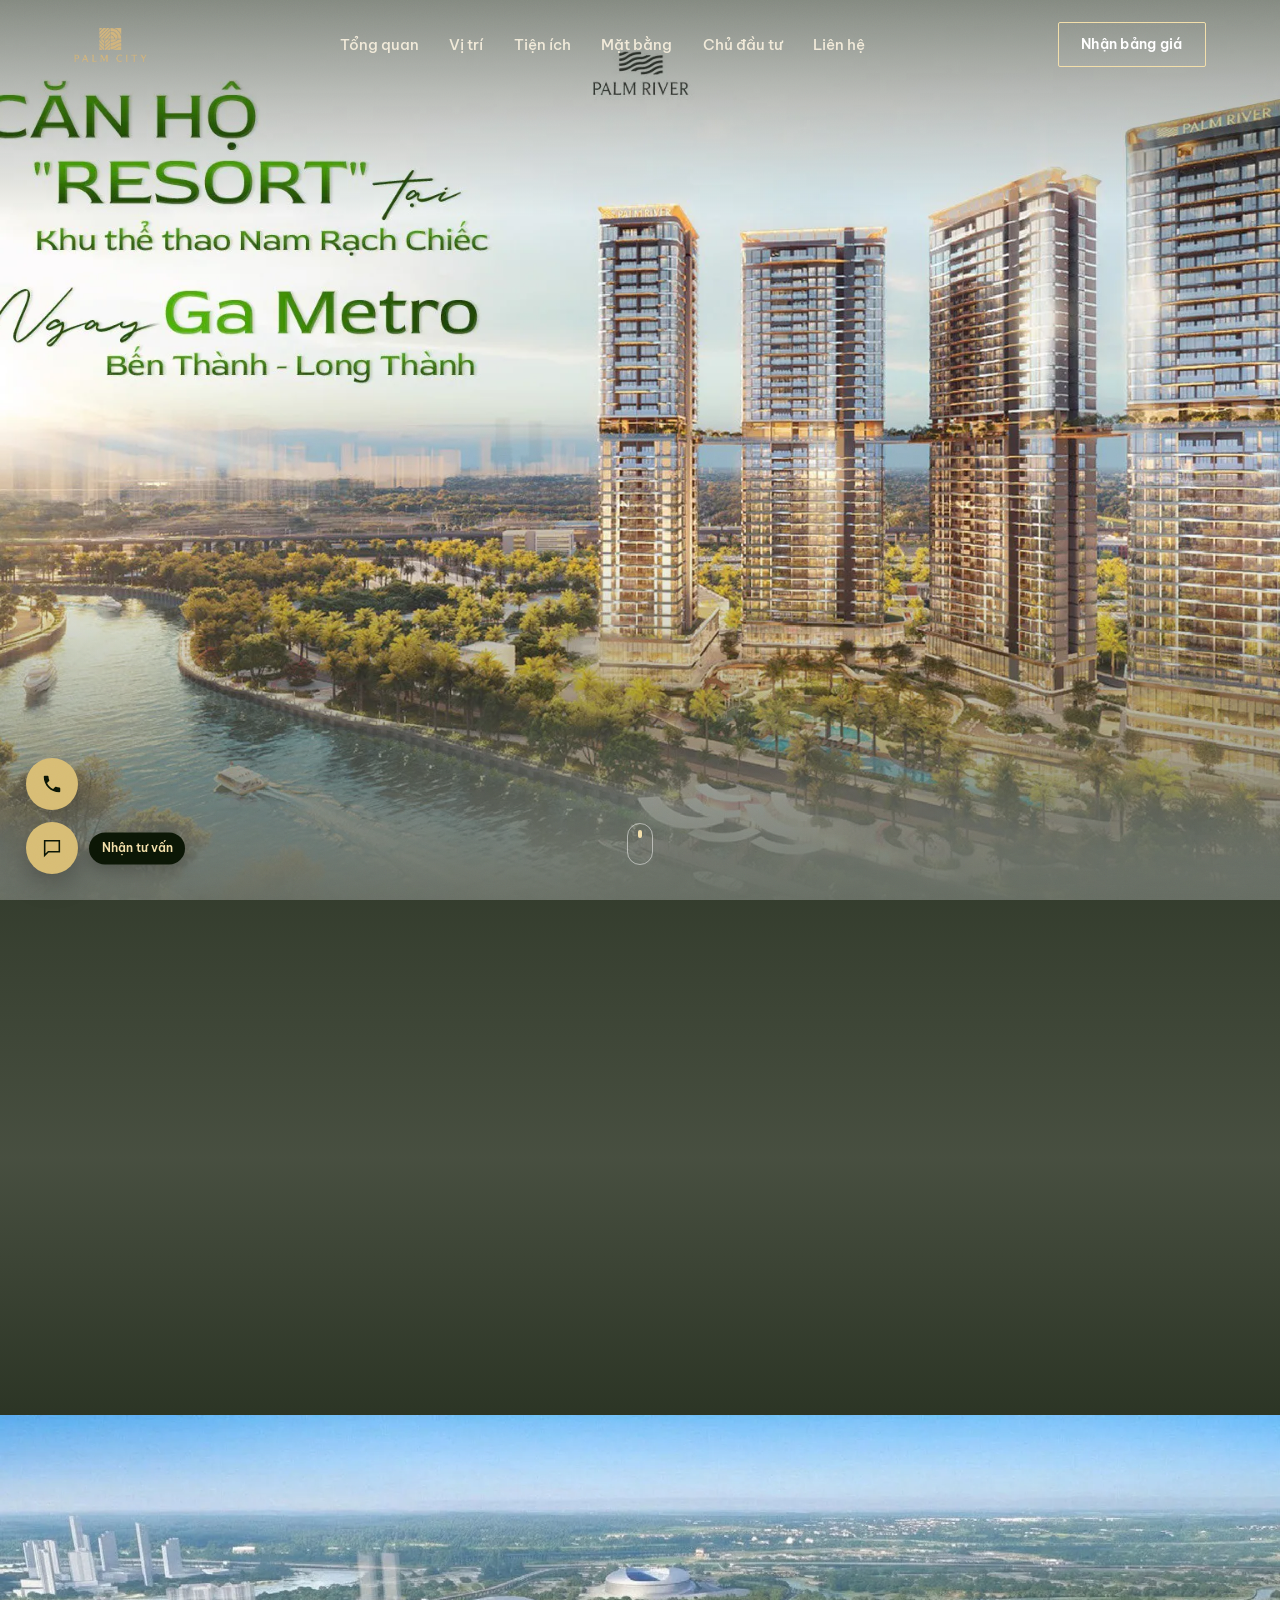
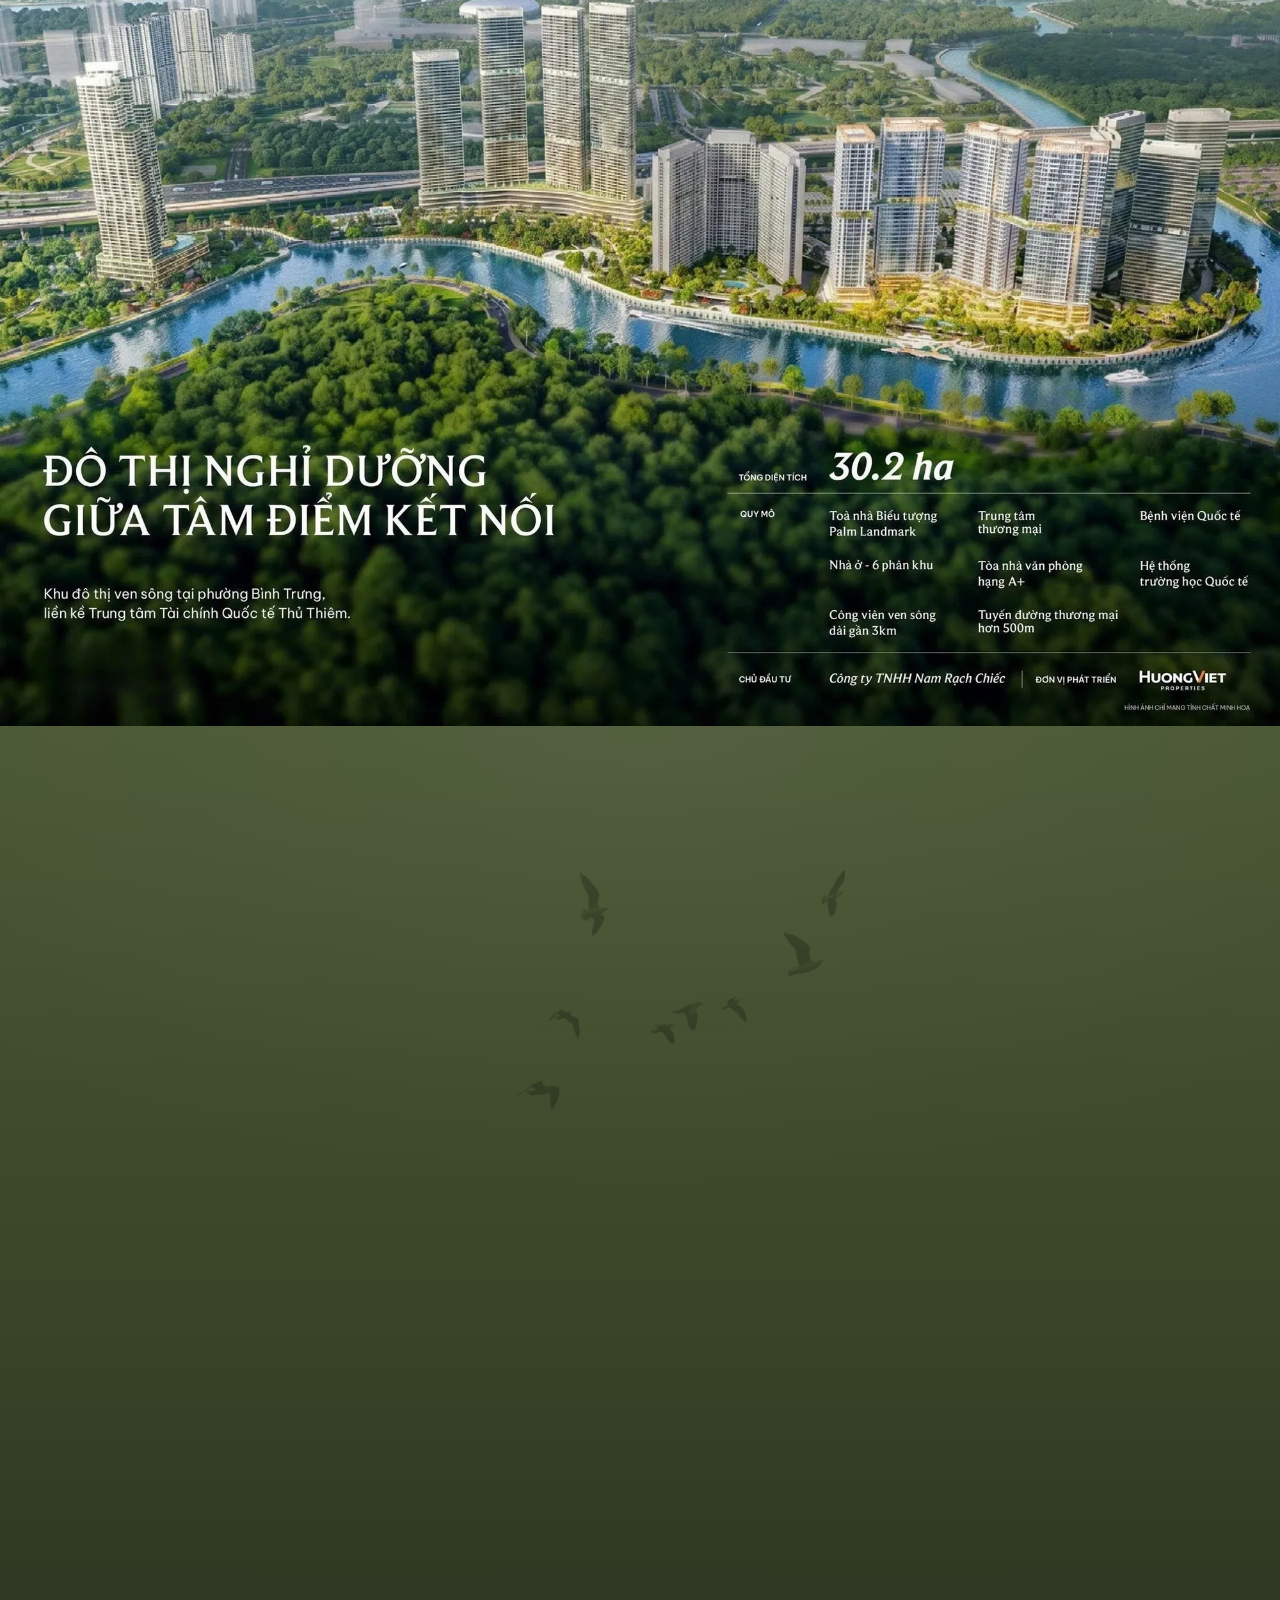
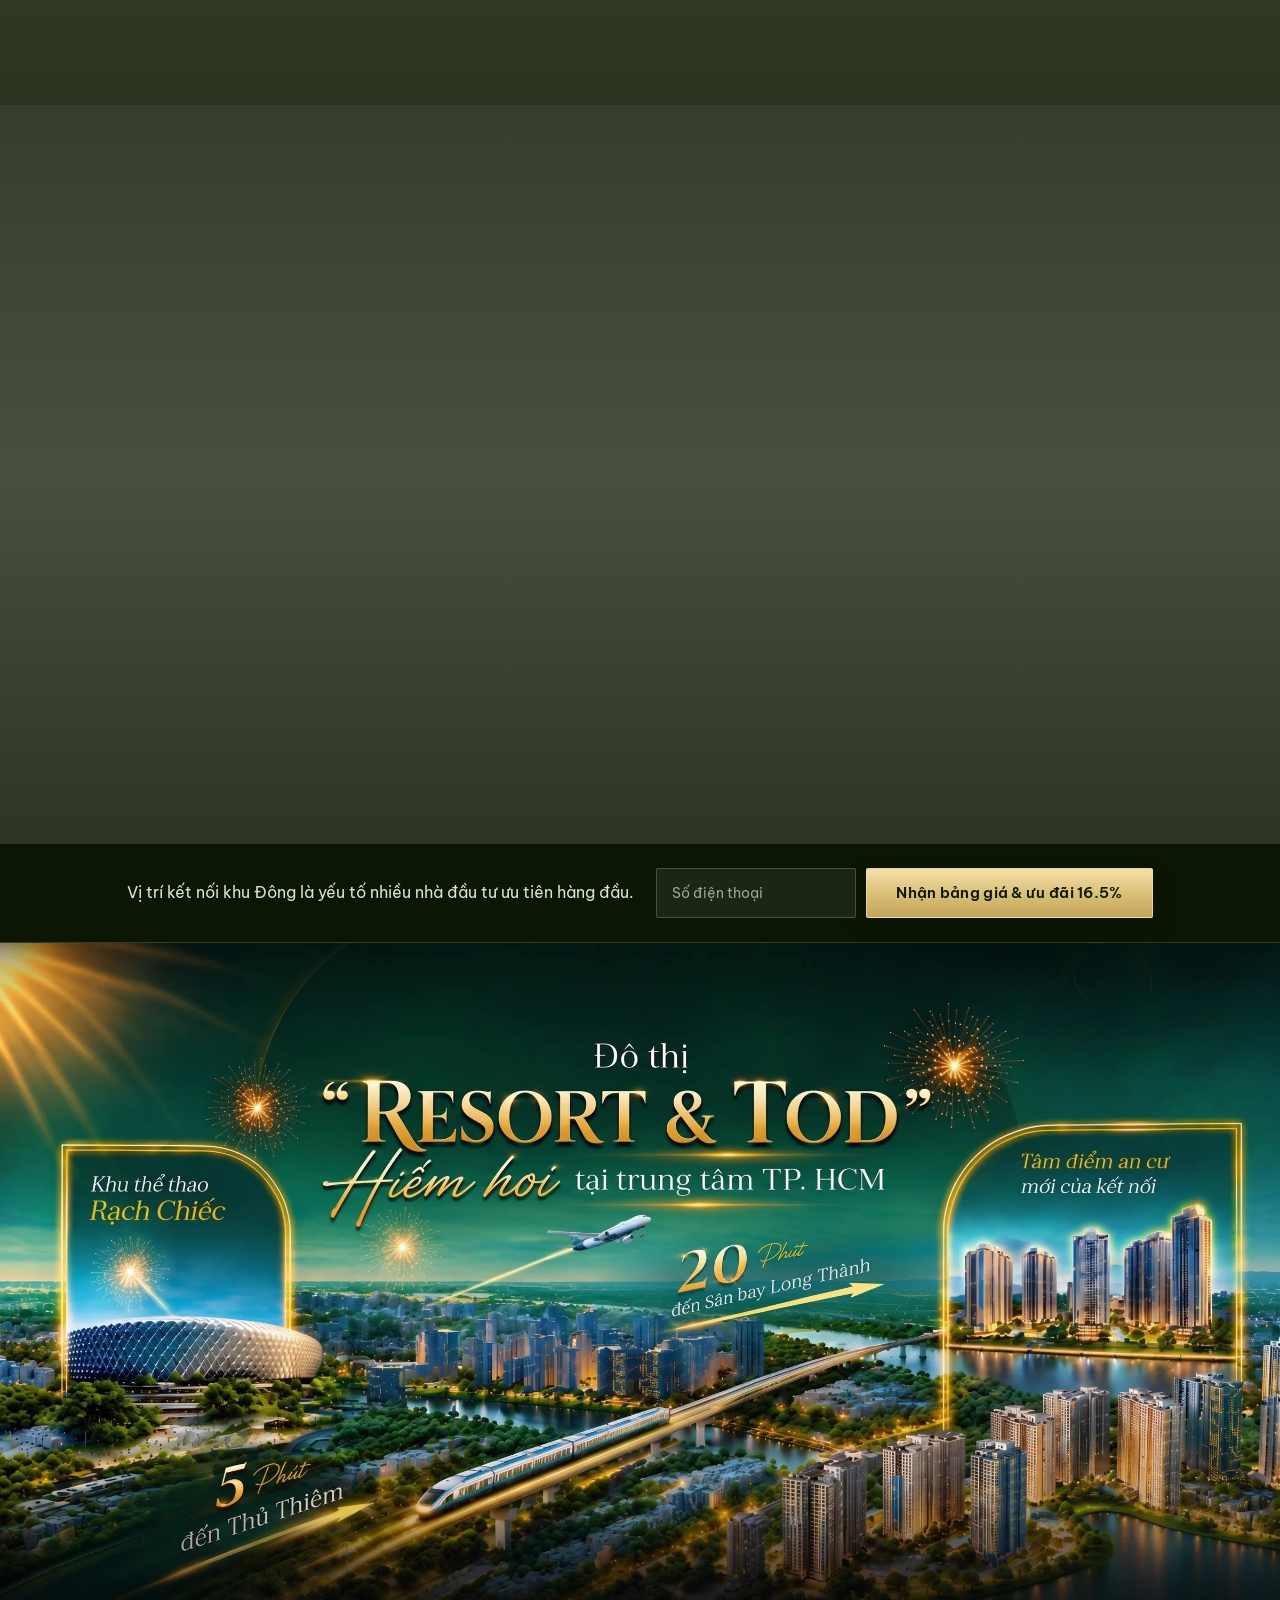
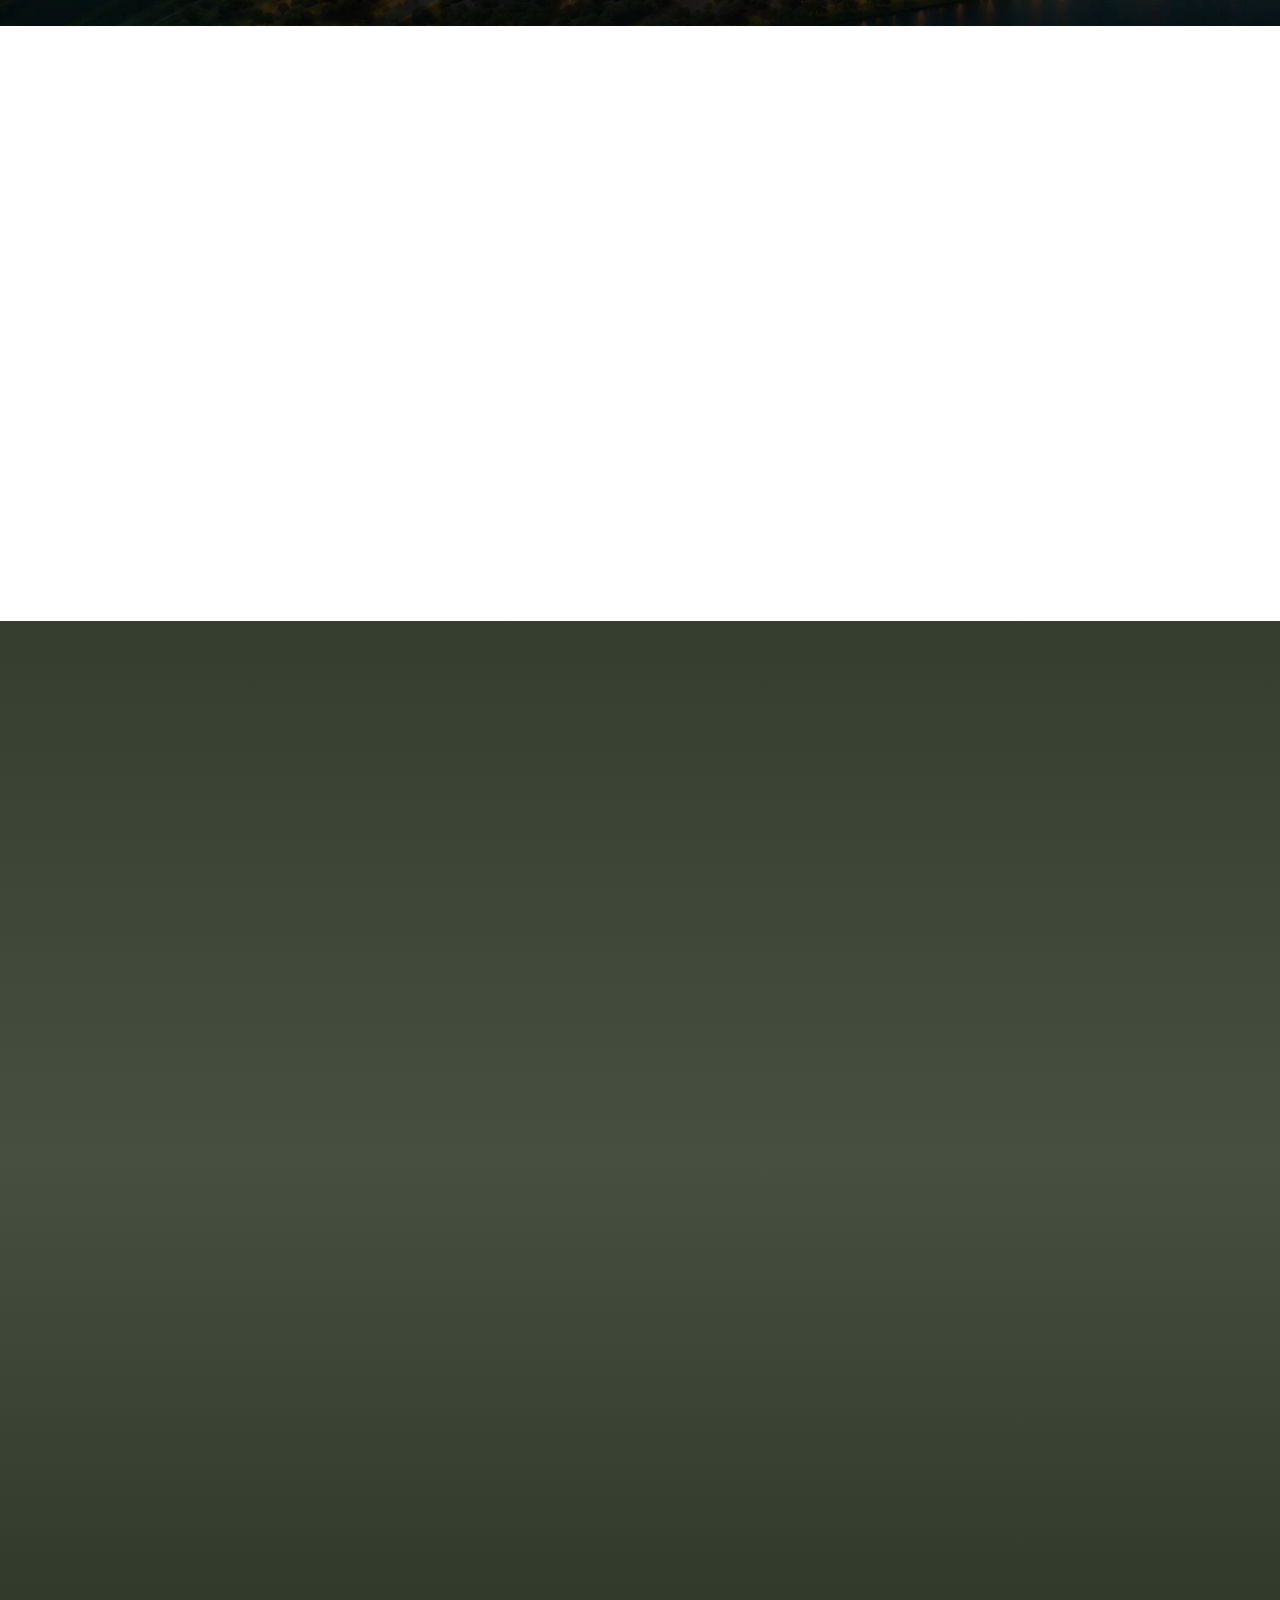
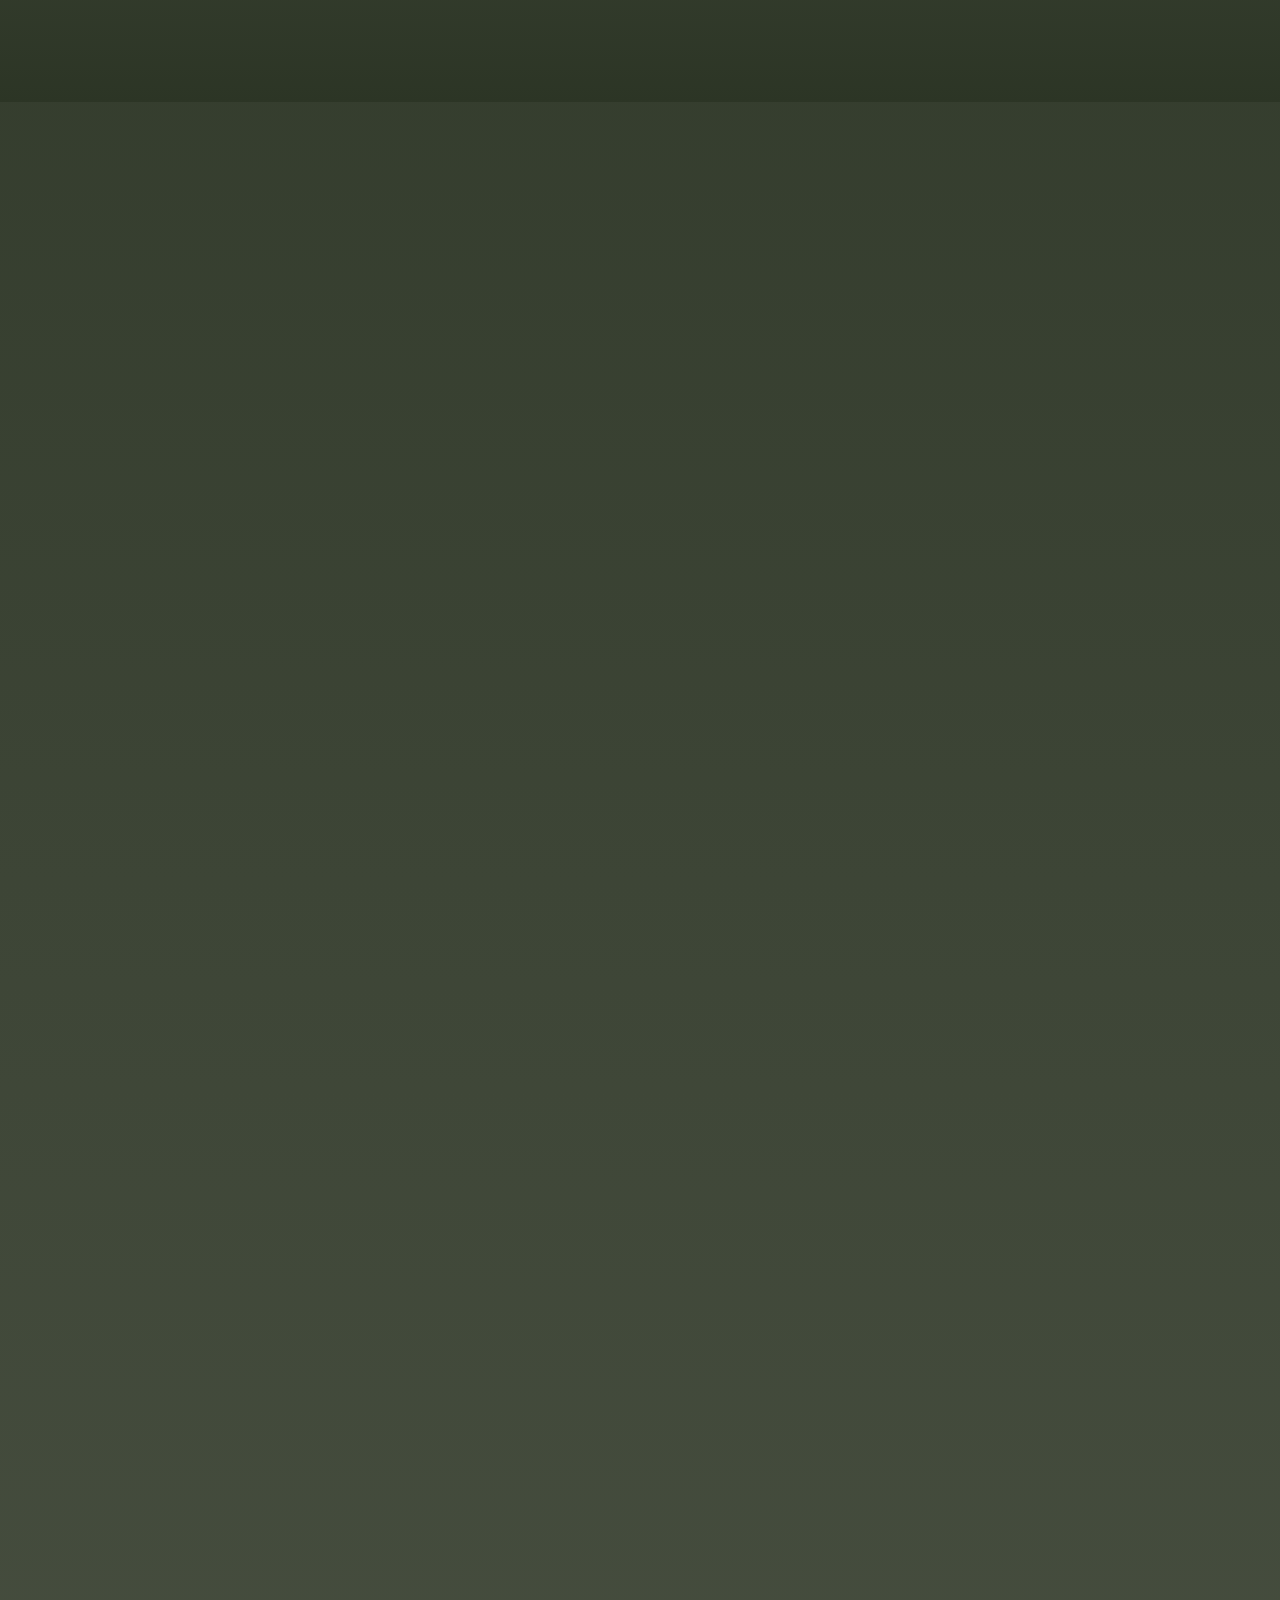
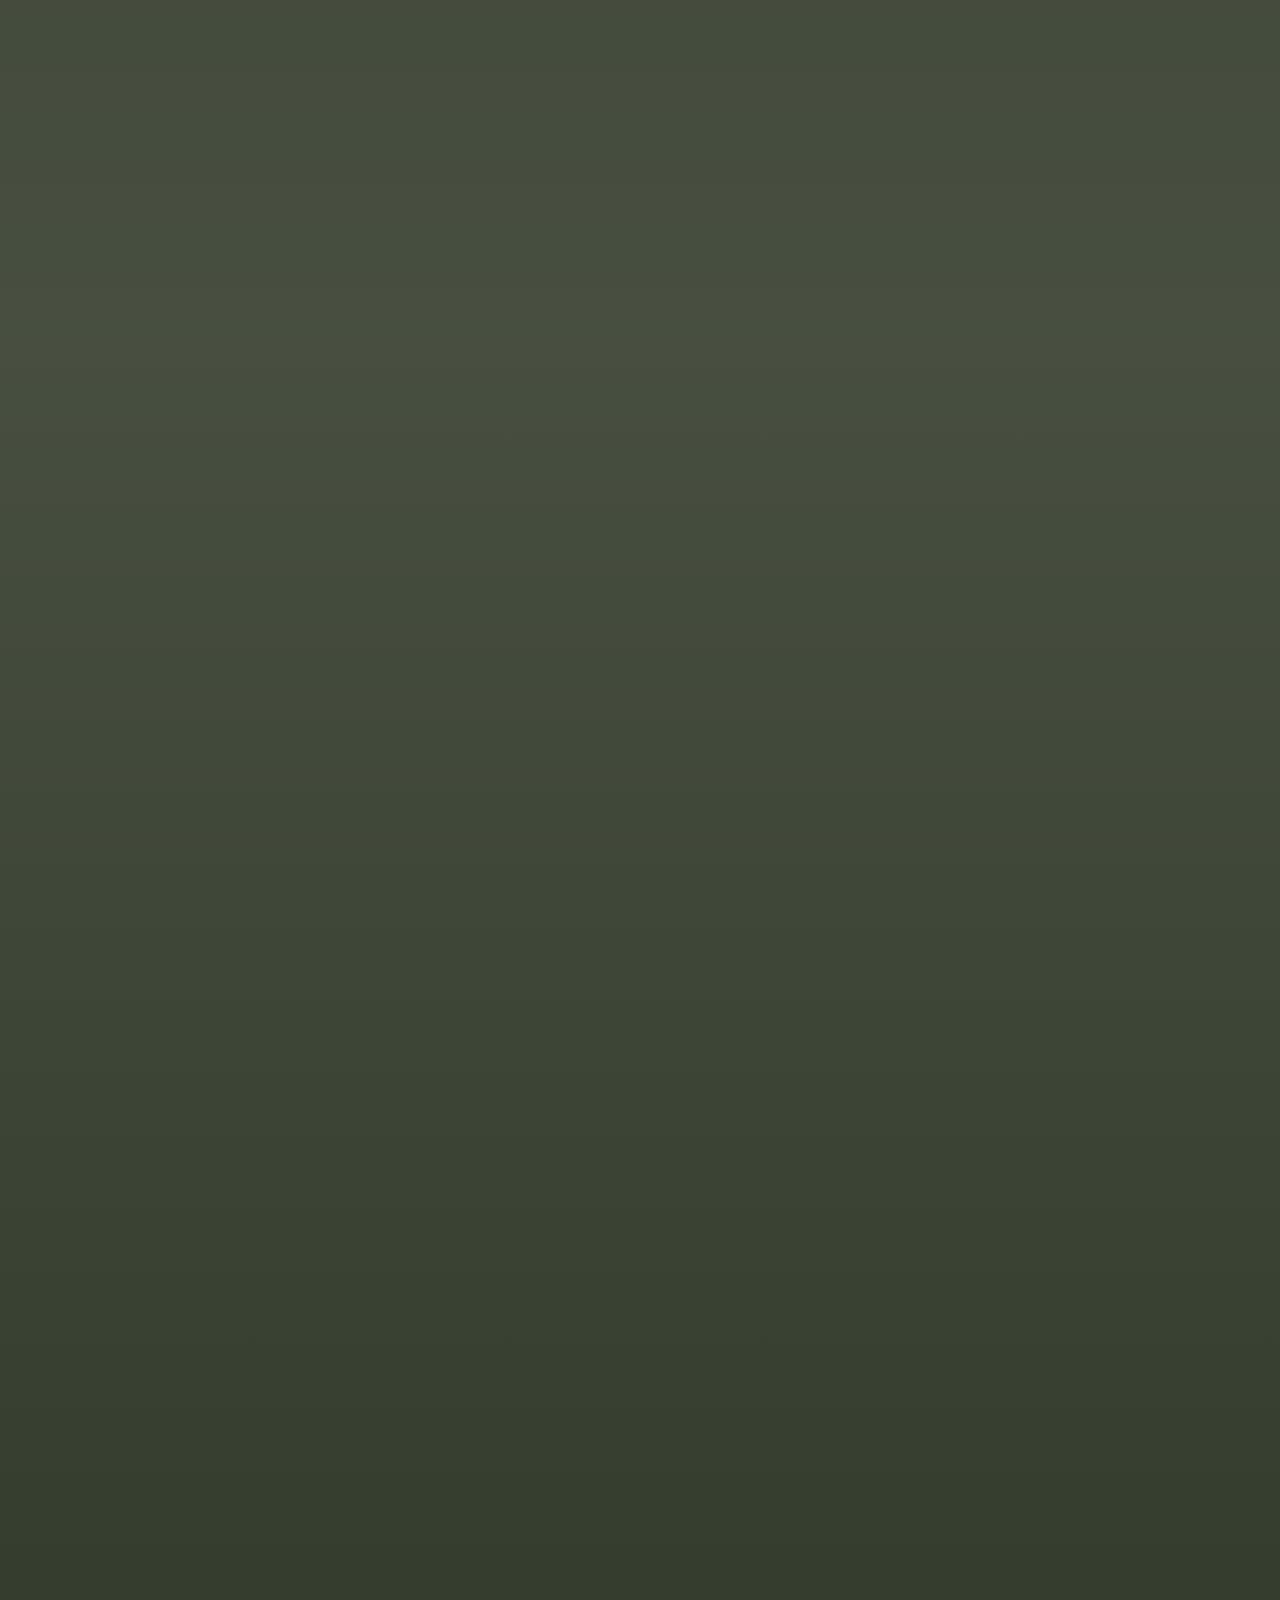
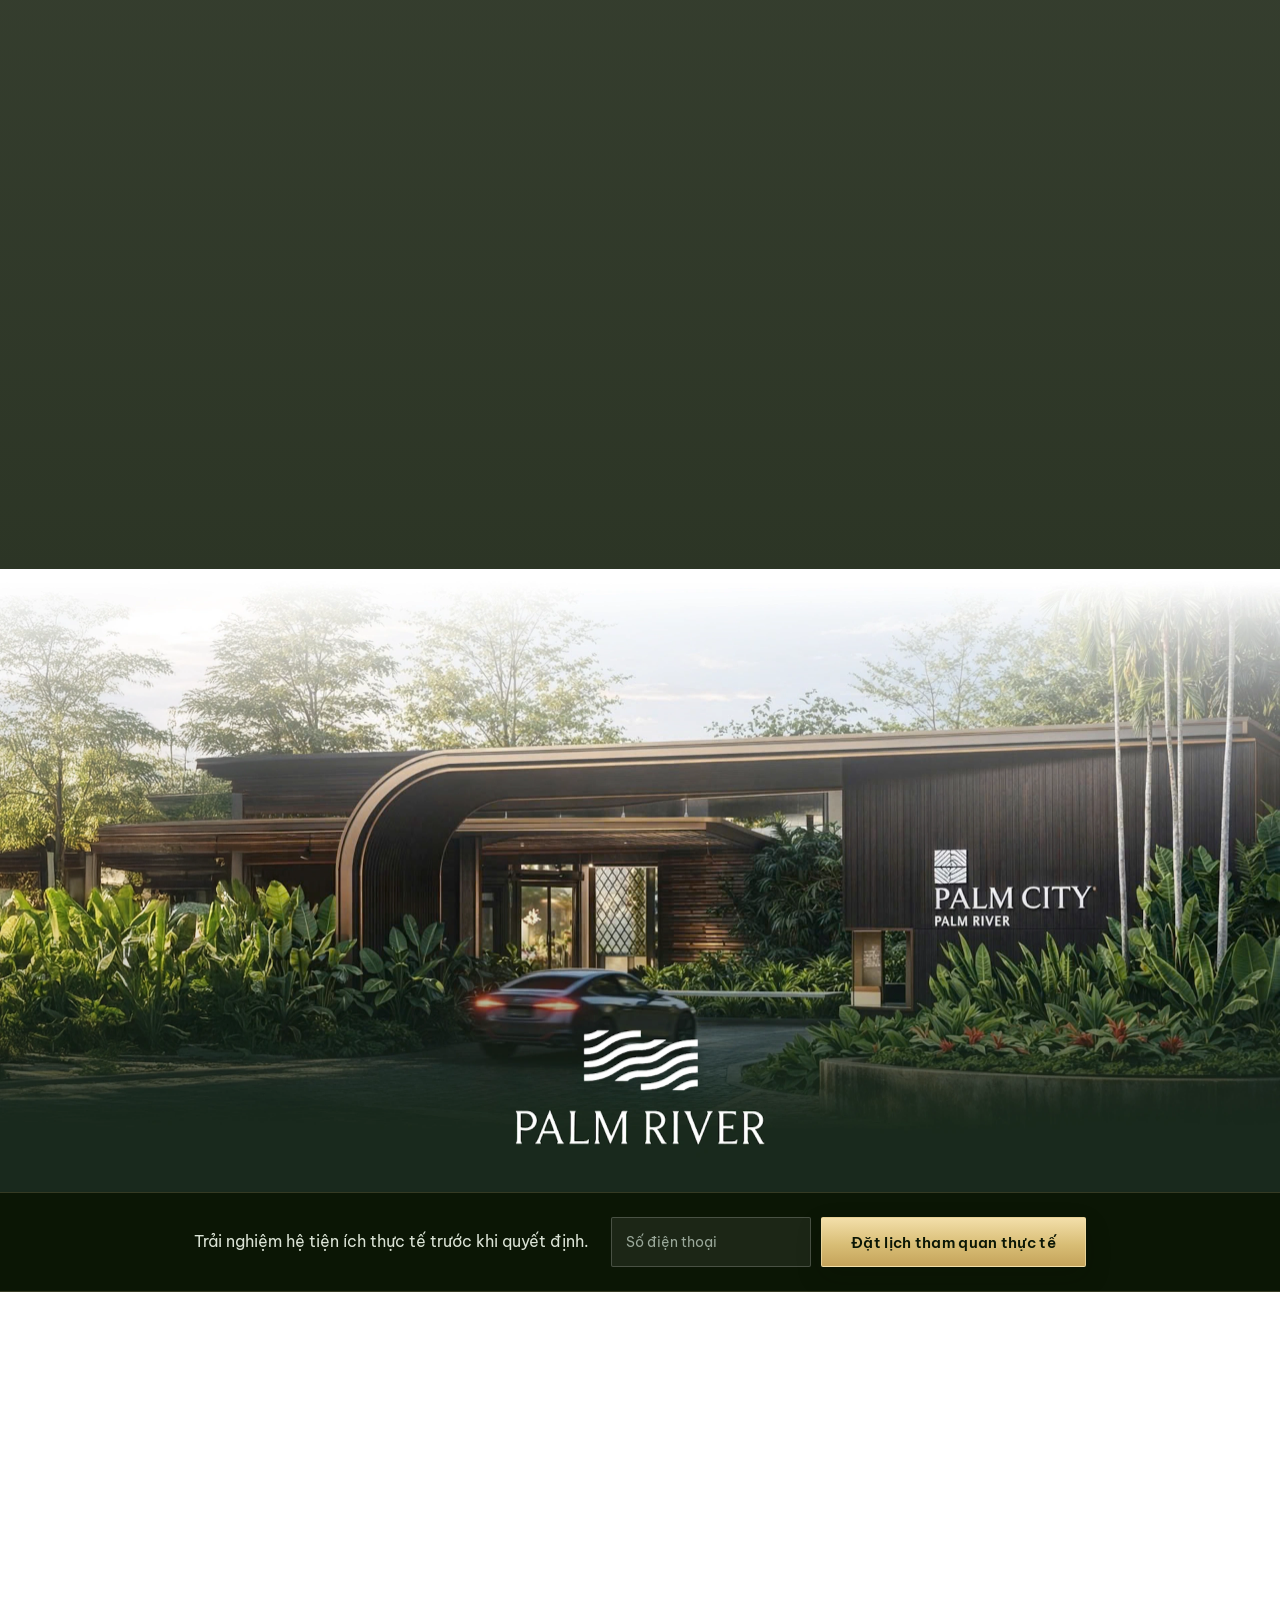
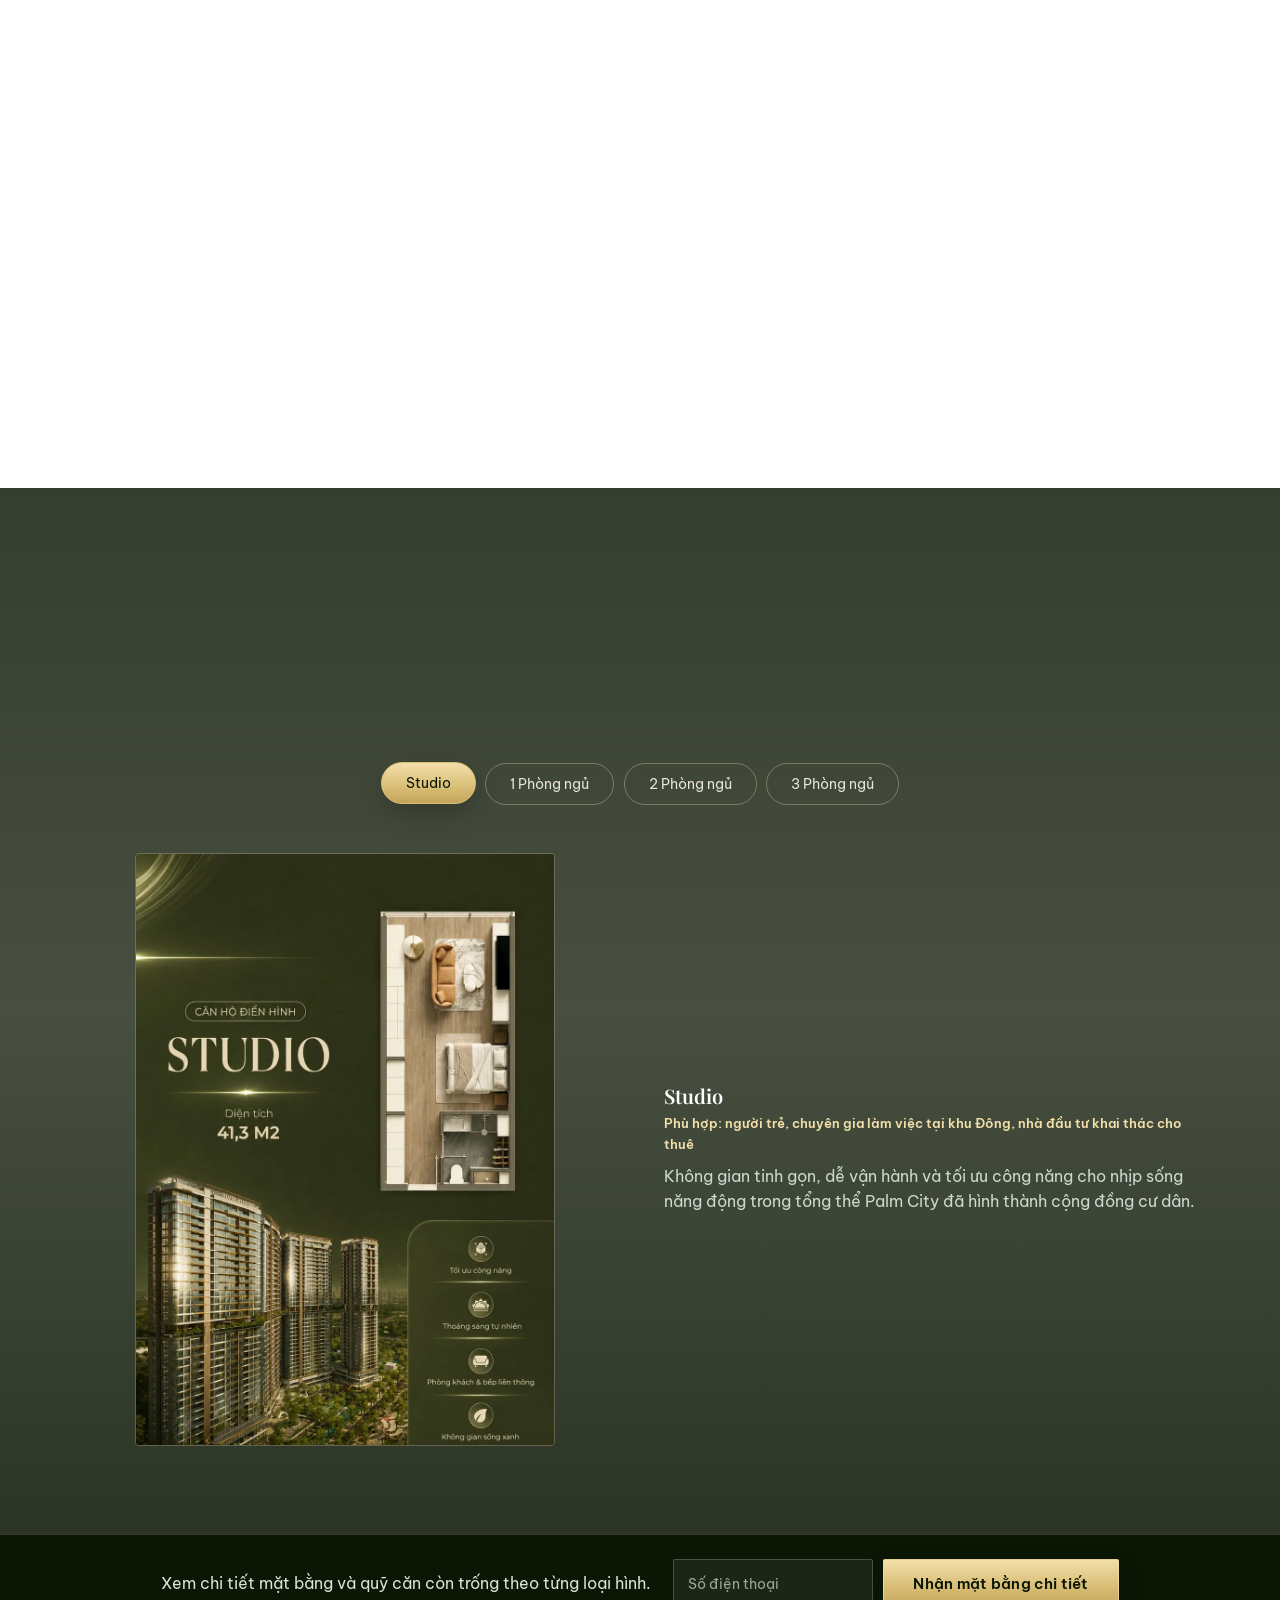
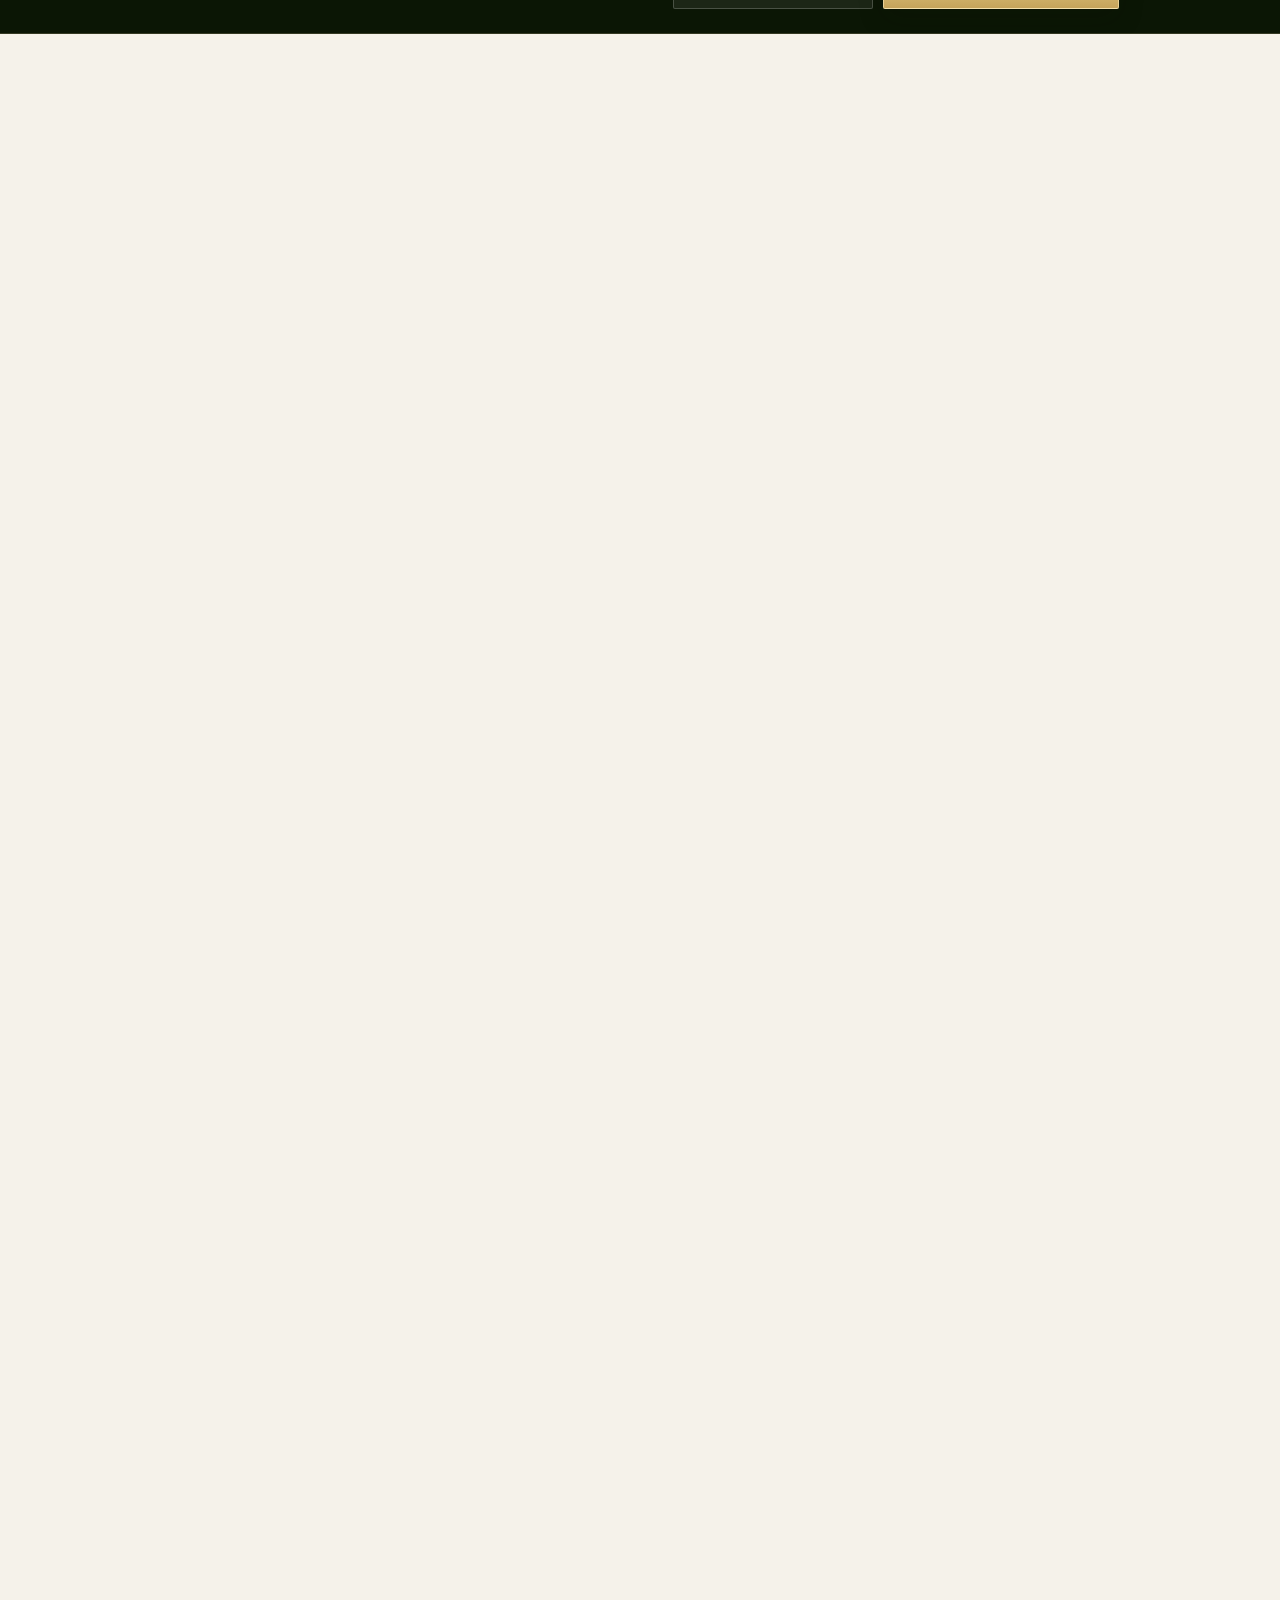
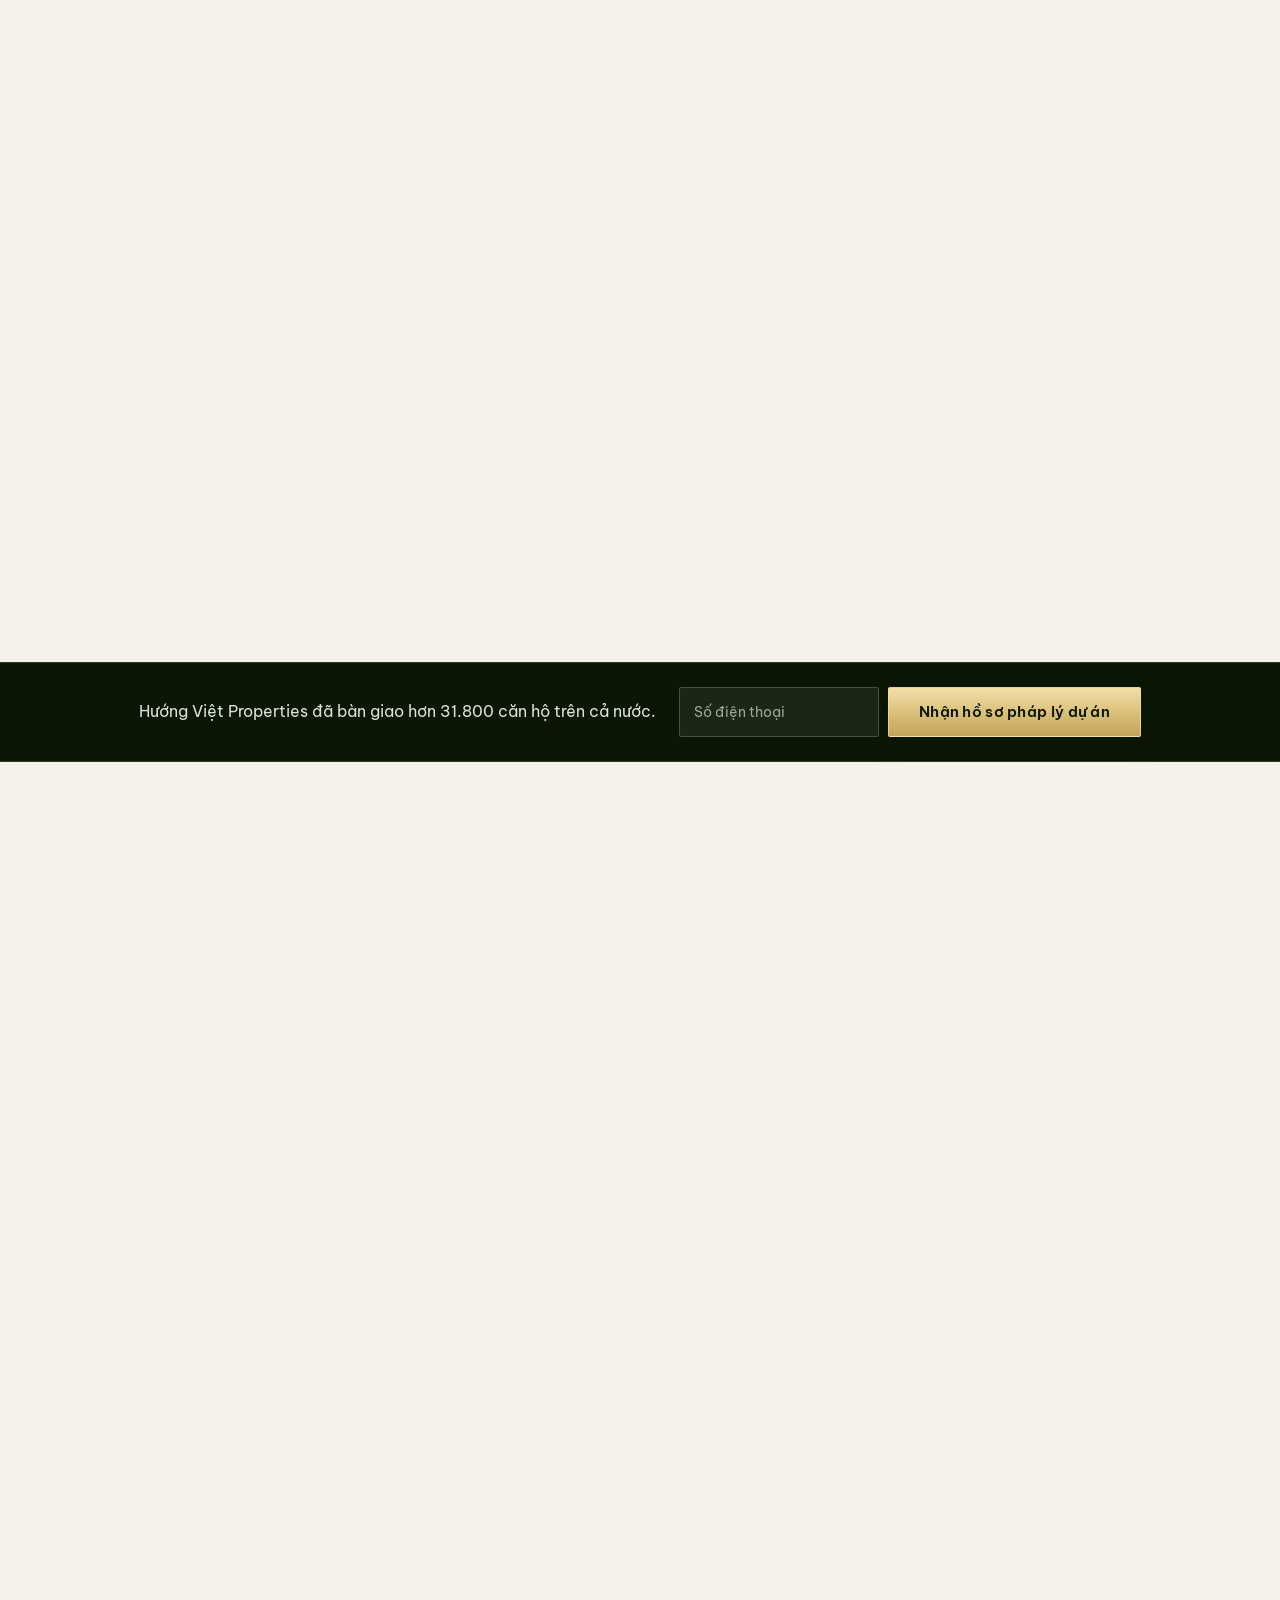
==== commit e9ce8a7a: "Doi nhan "Nhu cau", CTA giua trang thanh mini-form SDT, fix 2 loi mobile - Doi nhan dropdown hero fo" ====
--- a/index.html
+++ b/index.html
@@ -136,7 +136,7 @@
         </div>
         <div class="hero-form-row">
           <select name="need" required>
-            <option value="" disabled selected>Loại hình quan tâm *</option>
+            <option value="" disabled selected>Nhu cầu *</option>
             <option>Mua để ở</option>
             <option>Đầu tư</option>
             <option>Cho thuê</option>
@@ -260,7 +260,11 @@
 <div class="midpage-cta">
   <div class="container midpage-cta-inner">
     <p class="midpage-cta-text">Vị trí kết nối khu Đông là yếu tố nhiều nhà đầu tư ưu tiên hàng đầu.</p>
-    <a href="#lien-he" class="btn btn-gold">Nhận bảng giá &amp; ưu đãi 16.5%</a>
+    <form class="midpage-cta-form" data-source="CTA sau Vị trí">
+      <input type="tel" name="phone" required placeholder="Số điện thoại" pattern="0(3[2-9]|5[25689]|7[06-9]|8[1-9]|9[0-9])[0-9]{7}" title="Số di động Việt Nam, 10 số, bắt đầu bằng 0">
+      <div class="hp-field" aria-hidden="true"><label>Công ty<input type="text" name="company" tabindex="-1" autocomplete="off"></label></div>
+      <button type="submit" class="btn btn-gold">Nhận bảng giá &amp; ưu đãi 16.5%</button>
+    </form>
   </div>
 </div>
 
@@ -426,7 +430,11 @@
 <div class="midpage-cta">
   <div class="container midpage-cta-inner">
     <p class="midpage-cta-text">Trải nghiệm hệ tiện ích thực tế trước khi quyết định.</p>
-    <a href="#lien-he" class="btn btn-gold">Đặt lịch tham quan thực tế</a>
+    <form class="midpage-cta-form" data-source="CTA sau Tiện ích">
+      <input type="tel" name="phone" required placeholder="Số điện thoại" pattern="0(3[2-9]|5[25689]|7[06-9]|8[1-9]|9[0-9])[0-9]{7}" title="Số di động Việt Nam, 10 số, bắt đầu bằng 0">
+      <div class="hp-field" aria-hidden="true"><label>Công ty<input type="text" name="company" tabindex="-1" autocomplete="off"></label></div>
+      <button type="submit" class="btn btn-gold">Đặt lịch tham quan thực tế</button>
+    </form>
   </div>
 </div>
 
@@ -513,7 +521,11 @@
 <div class="midpage-cta">
   <div class="container midpage-cta-inner">
     <p class="midpage-cta-text">Xem chi tiết mặt bằng và quỹ căn còn trống theo từng loại hình.</p>
-    <a href="#lien-he" class="btn btn-gold">Nhận mặt bằng chi tiết</a>
+    <form class="midpage-cta-form" data-source="CTA sau Mặt bằng">
+      <input type="tel" name="phone" required placeholder="Số điện thoại" pattern="0(3[2-9]|5[25689]|7[06-9]|8[1-9]|9[0-9])[0-9]{7}" title="Số di động Việt Nam, 10 số, bắt đầu bằng 0">
+      <div class="hp-field" aria-hidden="true"><label>Công ty<input type="text" name="company" tabindex="-1" autocomplete="off"></label></div>
+      <button type="submit" class="btn btn-gold">Nhận mặt bằng chi tiết</button>
+    </form>
   </div>
 </div>
 
@@ -594,7 +606,11 @@
 <div class="midpage-cta">
   <div class="container midpage-cta-inner">
     <p class="midpage-cta-text">Hướng Việt Properties đã bàn giao hơn 31.800 căn hộ trên cả nước.</p>
-    <a href="#lien-he" class="btn btn-gold">Nhận hồ sơ pháp lý dự án</a>
+    <form class="midpage-cta-form" data-source="CTA sau Chủ đầu tư">
+      <input type="tel" name="phone" required placeholder="Số điện thoại" pattern="0(3[2-9]|5[25689]|7[06-9]|8[1-9]|9[0-9])[0-9]{7}" title="Số di động Việt Nam, 10 số, bắt đầu bằng 0">
+      <div class="hp-field" aria-hidden="true"><label>Công ty<input type="text" name="company" tabindex="-1" autocomplete="off"></label></div>
+      <button type="submit" class="btn btn-gold">Nhận hồ sơ pháp lý dự án</button>
+    </form>
   </div>
 </div>
 
--- a/css/style.css
+++ b/css/style.css
@@ -247,11 +247,14 @@
     linear-gradient(0deg, rgba(11,22,5,.6) 0%, rgba(11,22,5,0) 40%);
 }
 /* Desktop: ảnh có tiêu đề nằm nửa trái, kết thúc ở dòng "Bến Thành - Long
-   Thành" khoảng 40% chiều cao — đặt form ngay dưới, lệch trái theo đúng
-   khối chữ, không che tháp/ảnh bên phải. Mobile override riêng bên dưới vì
-   ảnh mobile là crop dọc khác hẳn bố cục. */
+   Thành" khoảng 40% chiều cao — đặt form ngay dưới, canh giữa theo chữ "Ga"
+   trong "Ngay Ga Metro" phía trên (không phải canh giữa toàn màn hình).
+   % tính theo khung hình 16:9 chuẩn (1920x1080, đúng tỉ lệ gốc của ảnh,
+   không bị crop) — màn hình lệch tỉ lệ khác sẽ hơi lệch do background-size:
+   cover crop khác nhau. Mobile override riêng bên dưới vì ảnh mobile là
+   crop dọc khác hẳn bố cục. */
 .hero-cta-wrap{
-  position:absolute;z-index:2;left:4%;top:42%;
+  position:absolute;z-index:2;left:15.7%;top:42%;
   display:flex;flex-direction:column;align-items:stretch;gap:1rem;
   width:100%;max-width:440px;
 }
@@ -301,6 +304,16 @@
 }
 .midpage-cta-text{color:#dbe3d6;font-size:1rem;margin:0;}
 .midpage-cta .btn{flex-shrink:0;}
+/* Gửi thẳng tại chỗ thay vì cuộn xuống #lien-he — chỉ hỏi SĐT để giữ độ ma
+   sát thấp đúng tinh thần "chặn ngang, tiện tay điền" của khối CTA giữa
+   trang, không phải form đầy đủ như form cuối trang. */
+.midpage-cta-form{display:flex;gap:.6rem;flex-wrap:wrap;justify-content:center;}
+.midpage-cta-form input{
+  width:200px;padding:.7rem .9rem;border:1px solid rgba(255,255,255,.2);border-radius:2px;
+  background:rgba(255,255,255,.07);color:#fff;font-family:var(--font-body);font-size:.9rem;
+}
+.midpage-cta-form input::placeholder{color:#9aa89a;}
+.midpage-cta-form input:focus{outline:none;border-color:var(--gold);background:rgba(255,255,255,.12);}
 
 /* ============ SECTIONS ============ */
 .section{padding:5.5rem 0;position:relative;}
@@ -534,7 +547,11 @@
    nền trong suốt/trắng như bản cũ), nên bỏ khung nền trắng + padding —
    để lại viền vàng mảnh và bo góc cho đồng bộ với các khối ảnh khác. */
 .tab-panel img{
-  display:block;max-width:420px;margin:0 auto;
+  /* min(420px,100%) chứ không phải max-width:420px đơn thuần - giá trị cố
+     định đó đè mất rule an toàn "img{max-width:100%}" ở đầu file (selector
+     cụ thể hơn thắng), nên trên màn hình hẹp hơn 420px ảnh vẫn ép render
+     đúng 420px và tràn ra ngoài .tab-panel. */
+  display:block;max-width:min(420px, 100%);margin:0 auto;
   border:1px solid rgba(242,220,171,.25);border-radius:var(--radius);
 }
 .tab-panel-info h3{color:#fff;}
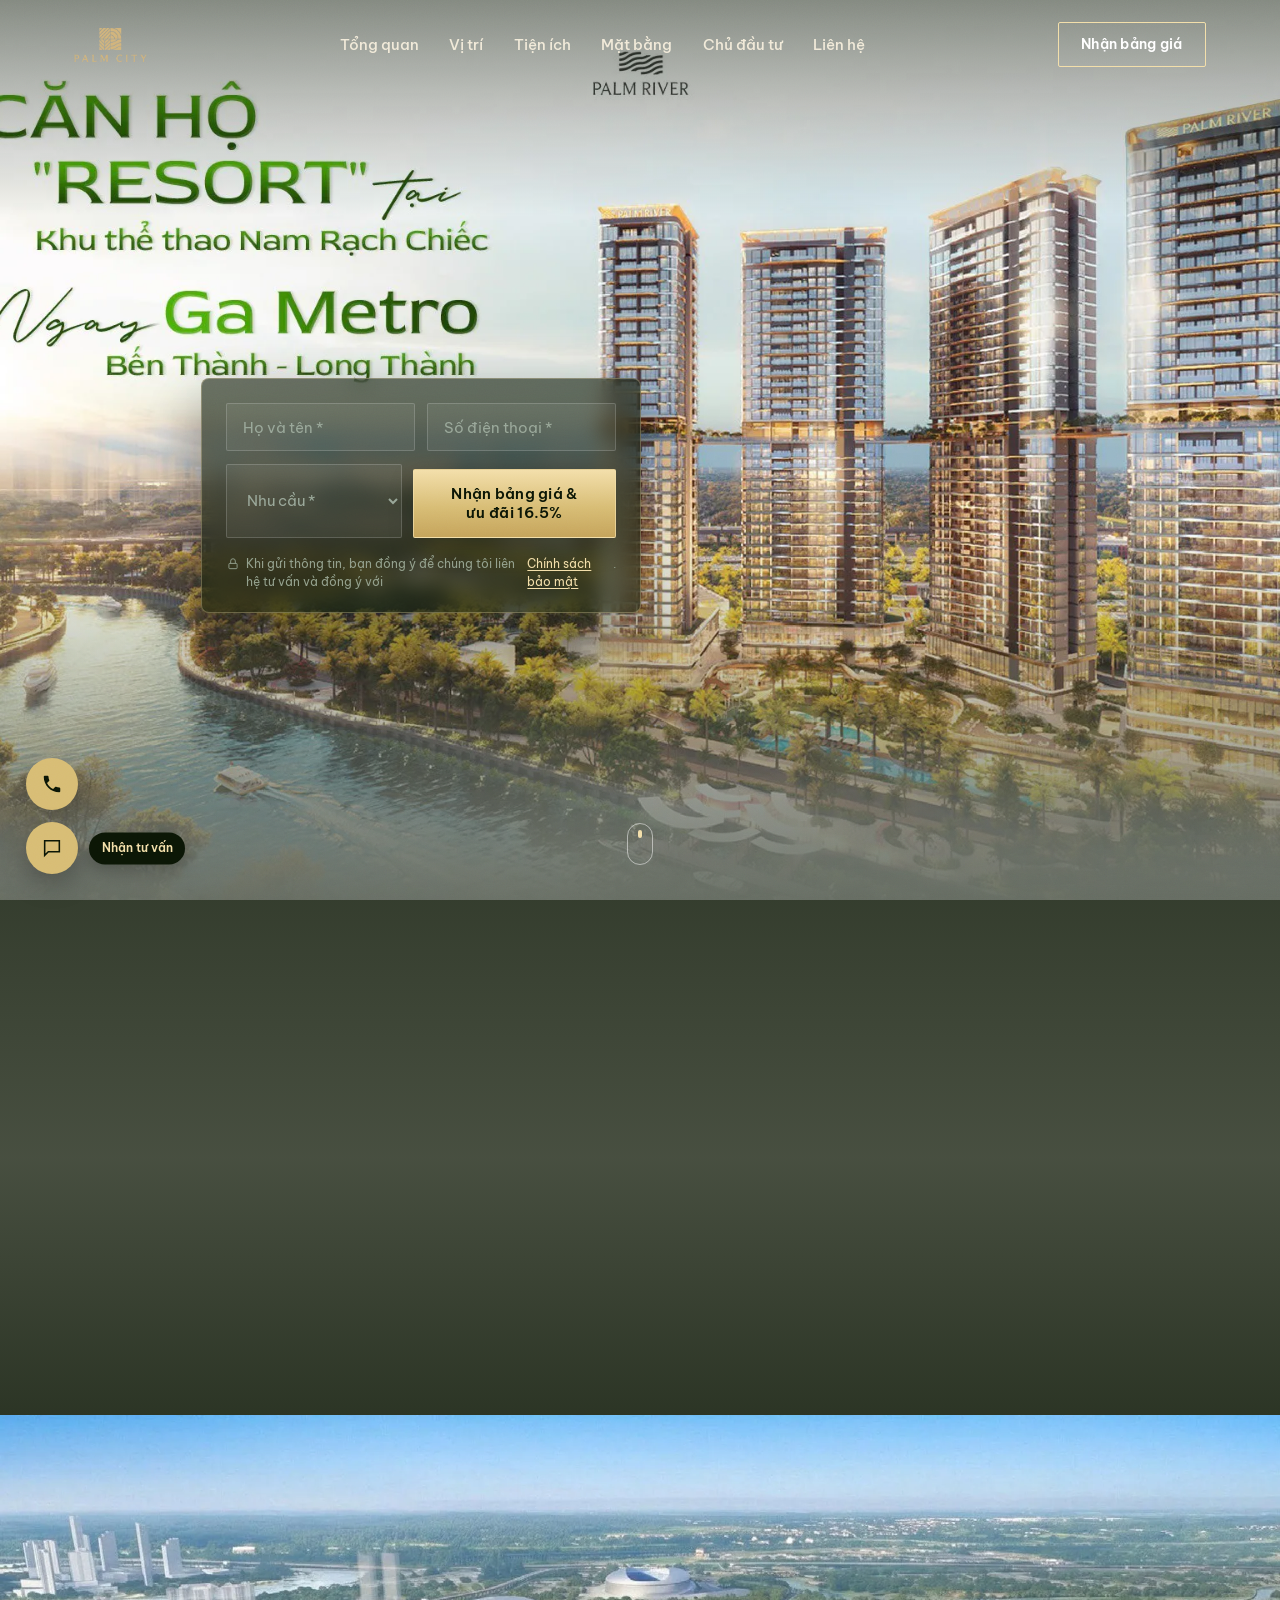
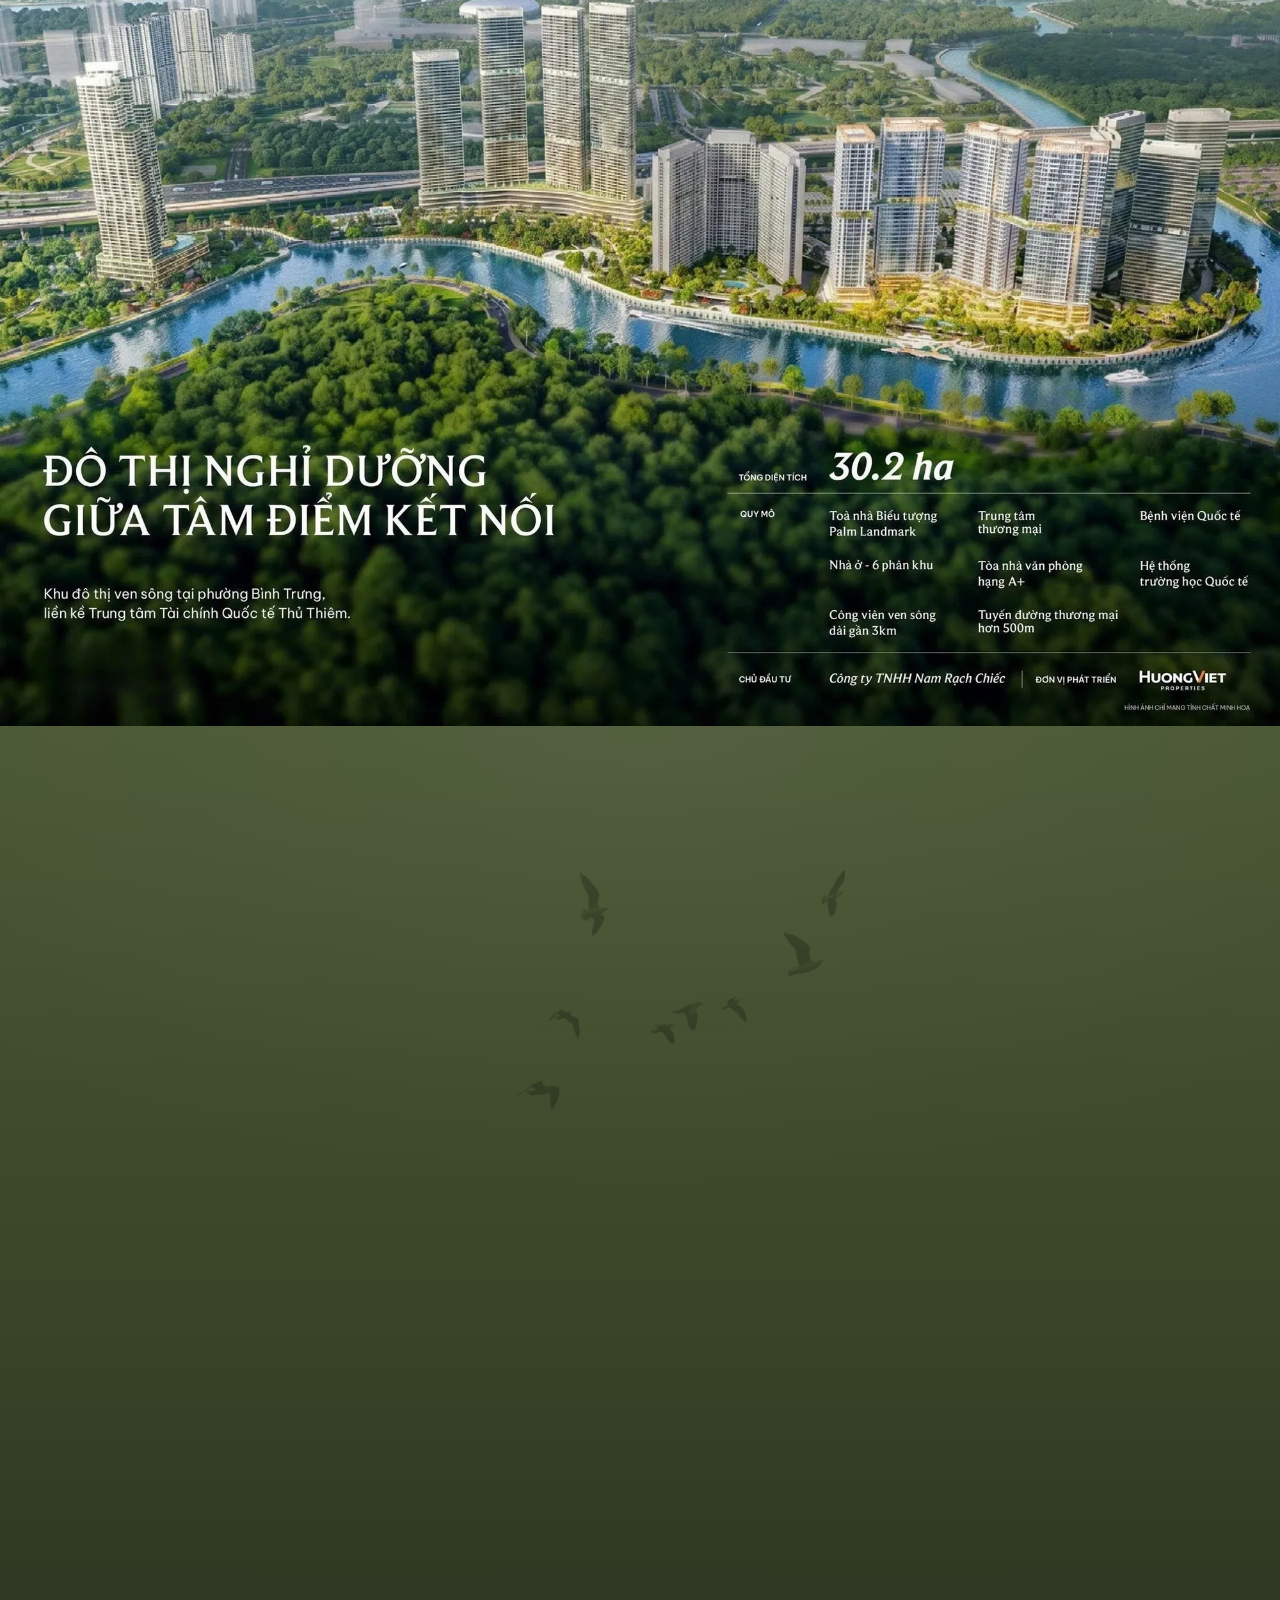
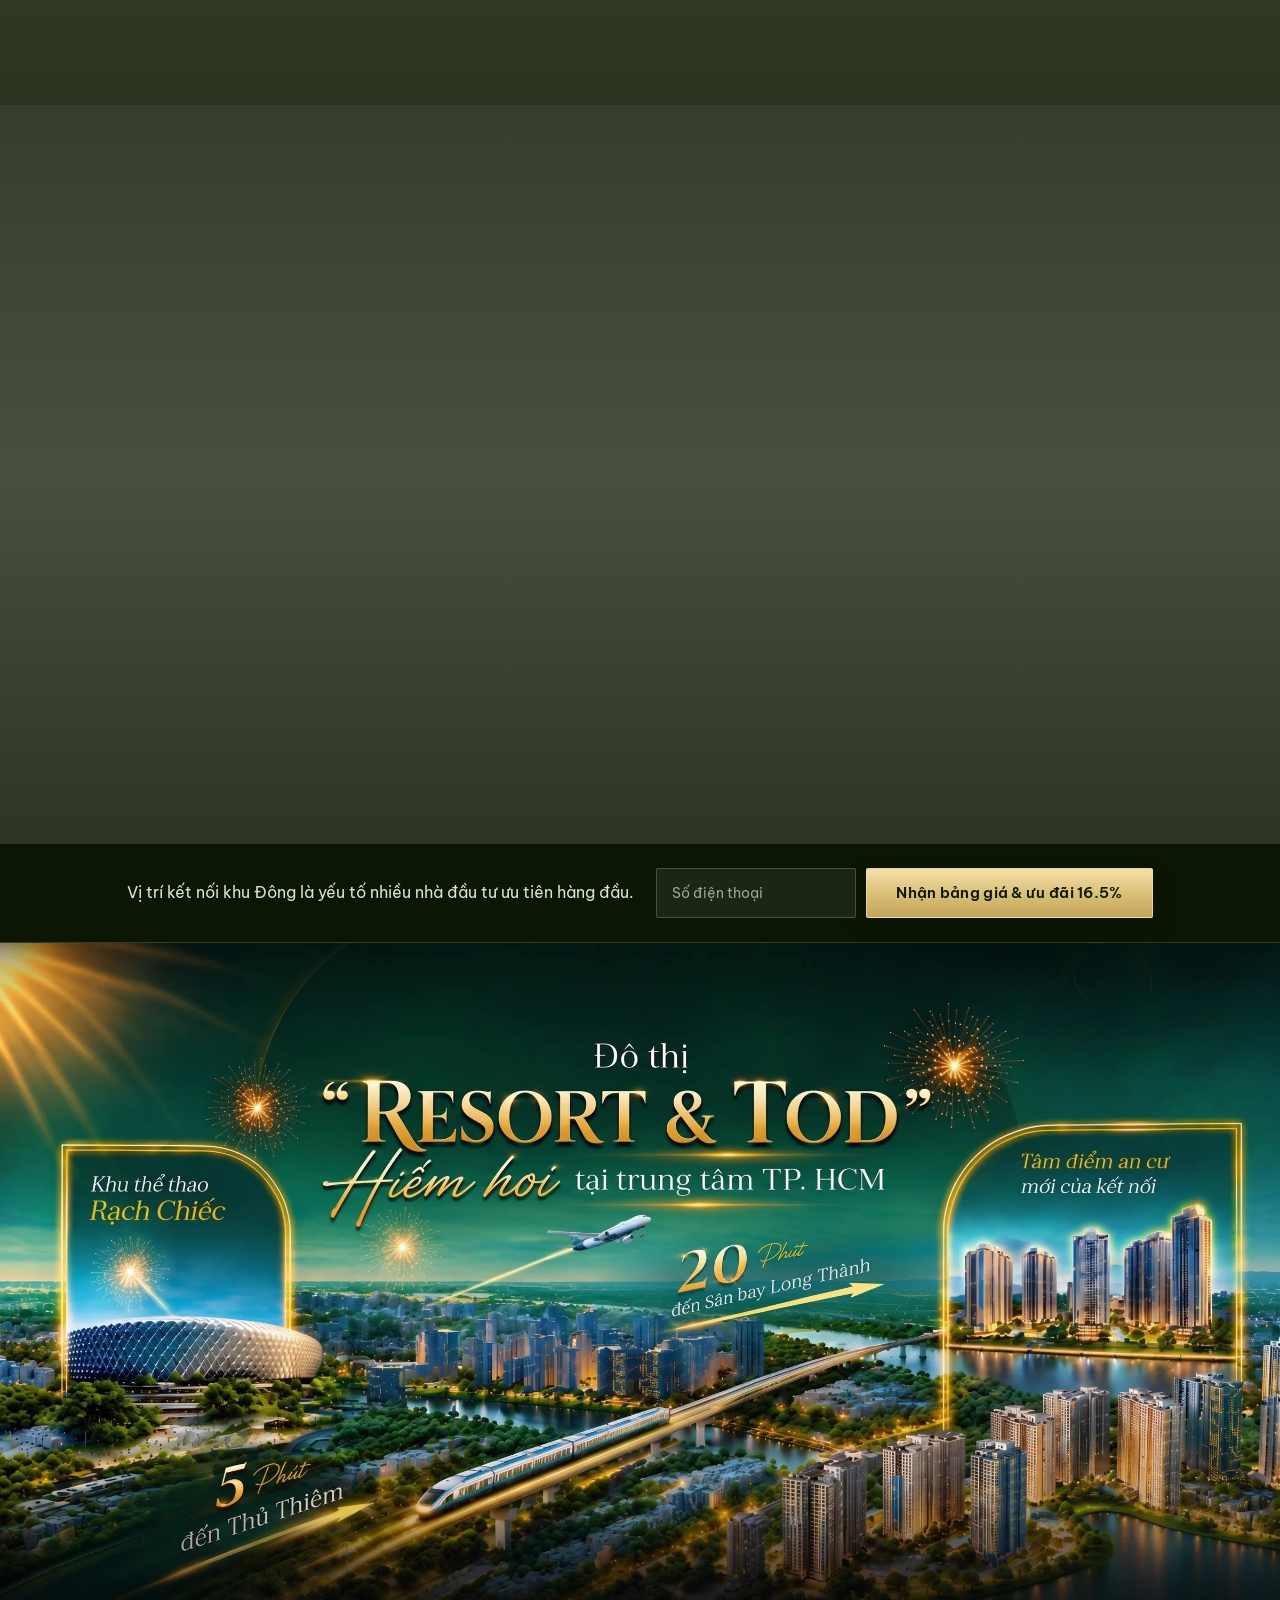
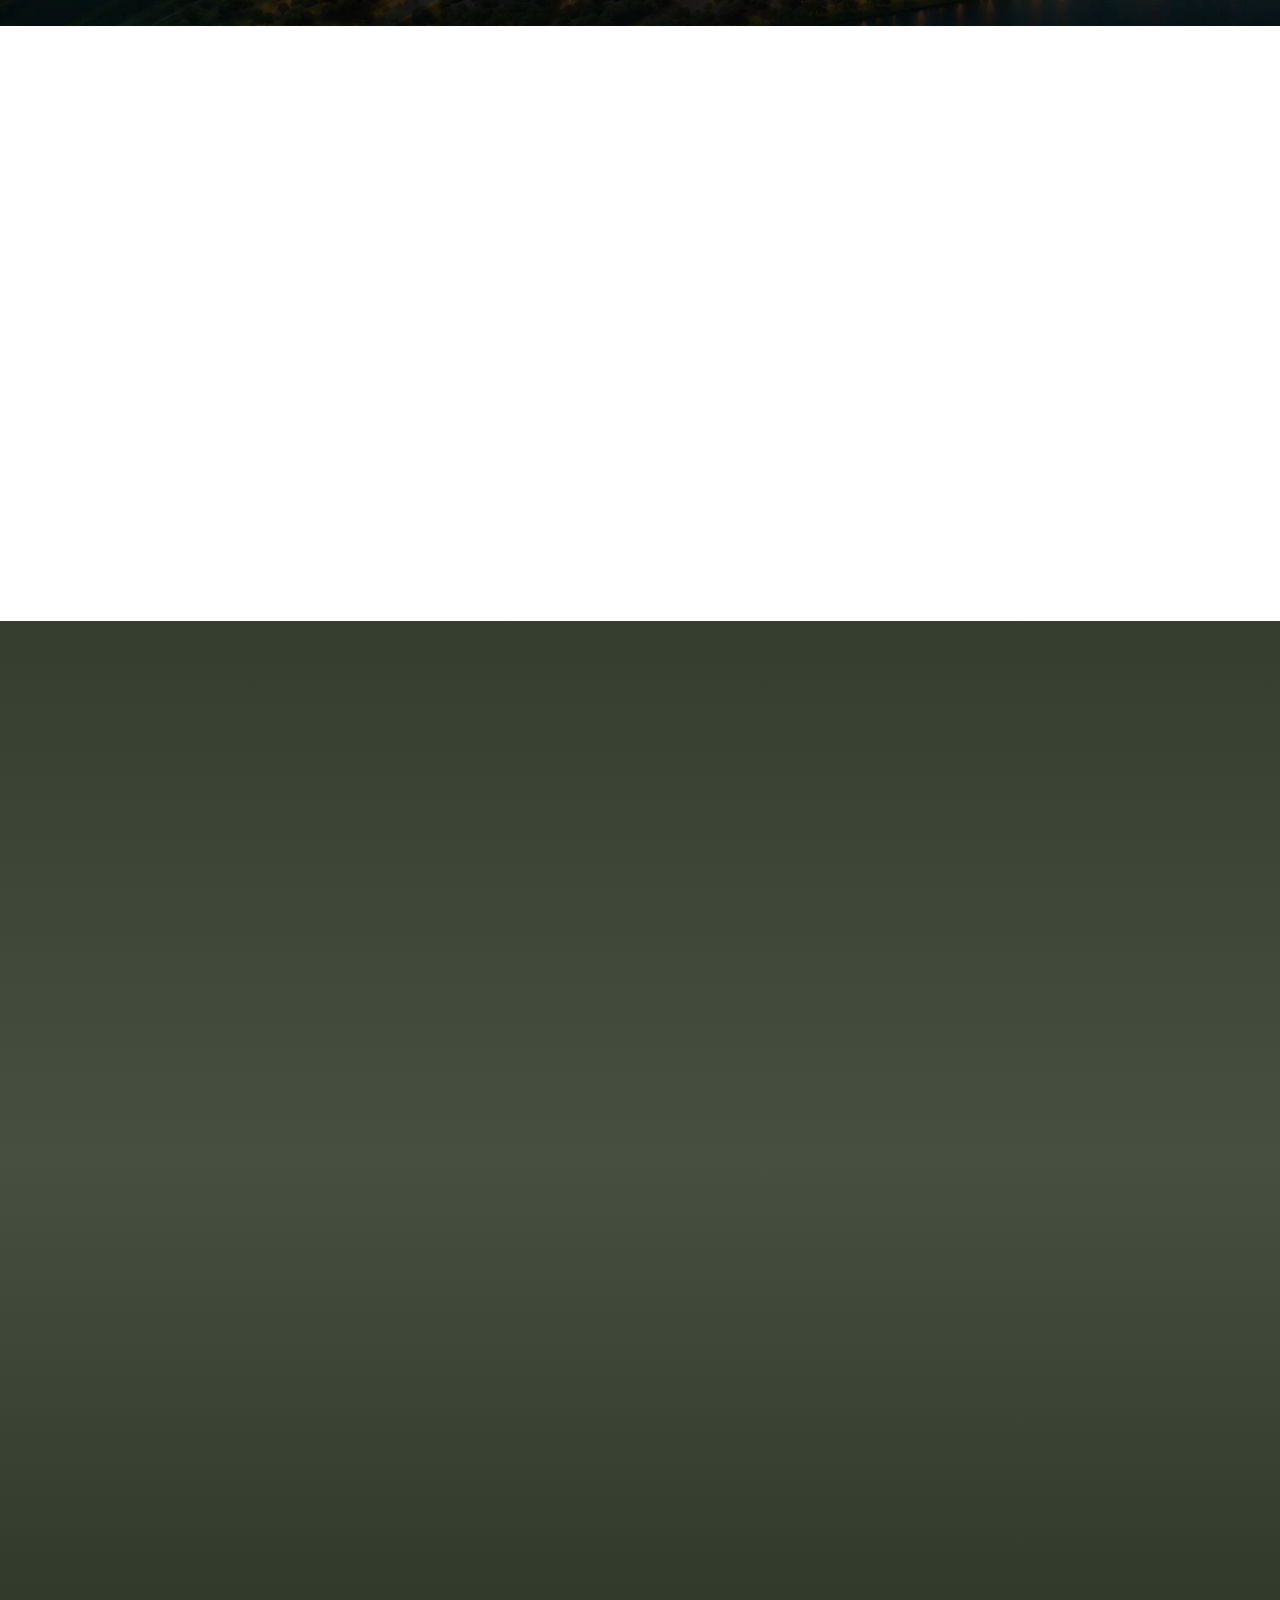
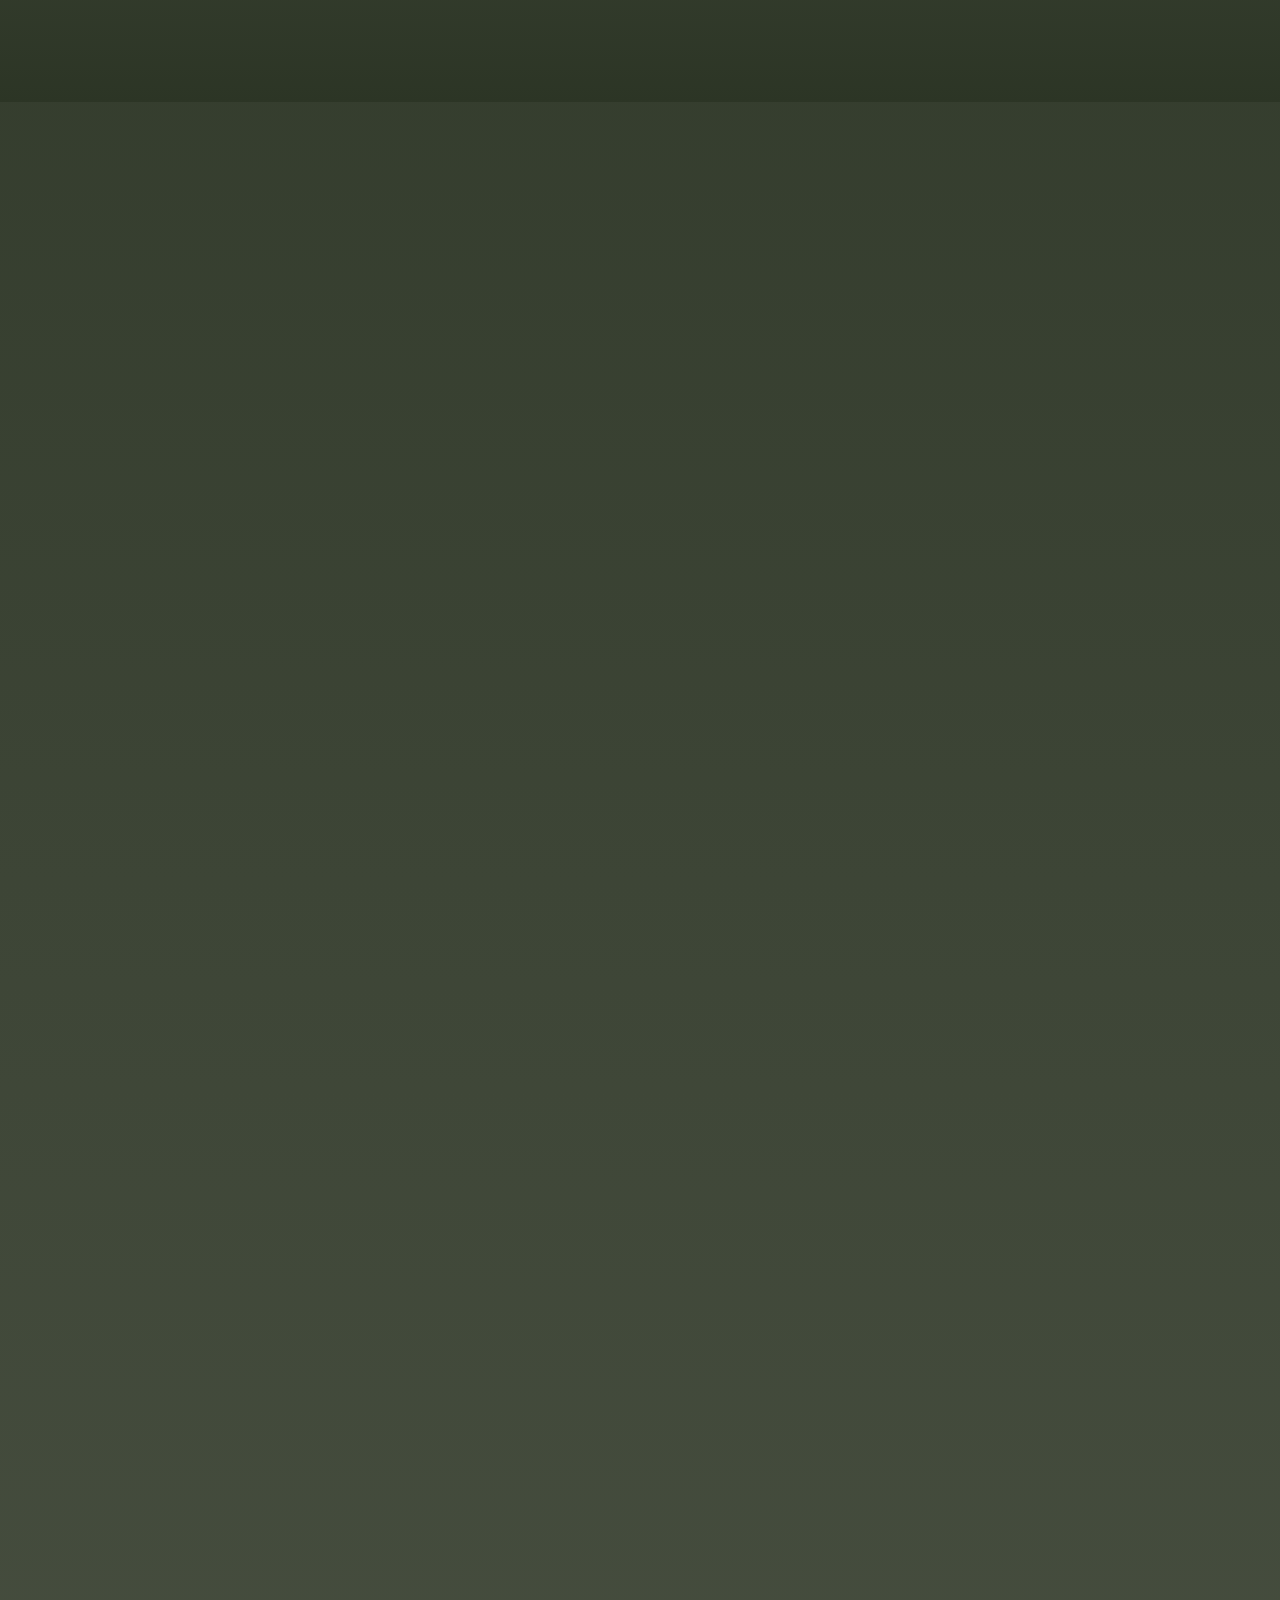
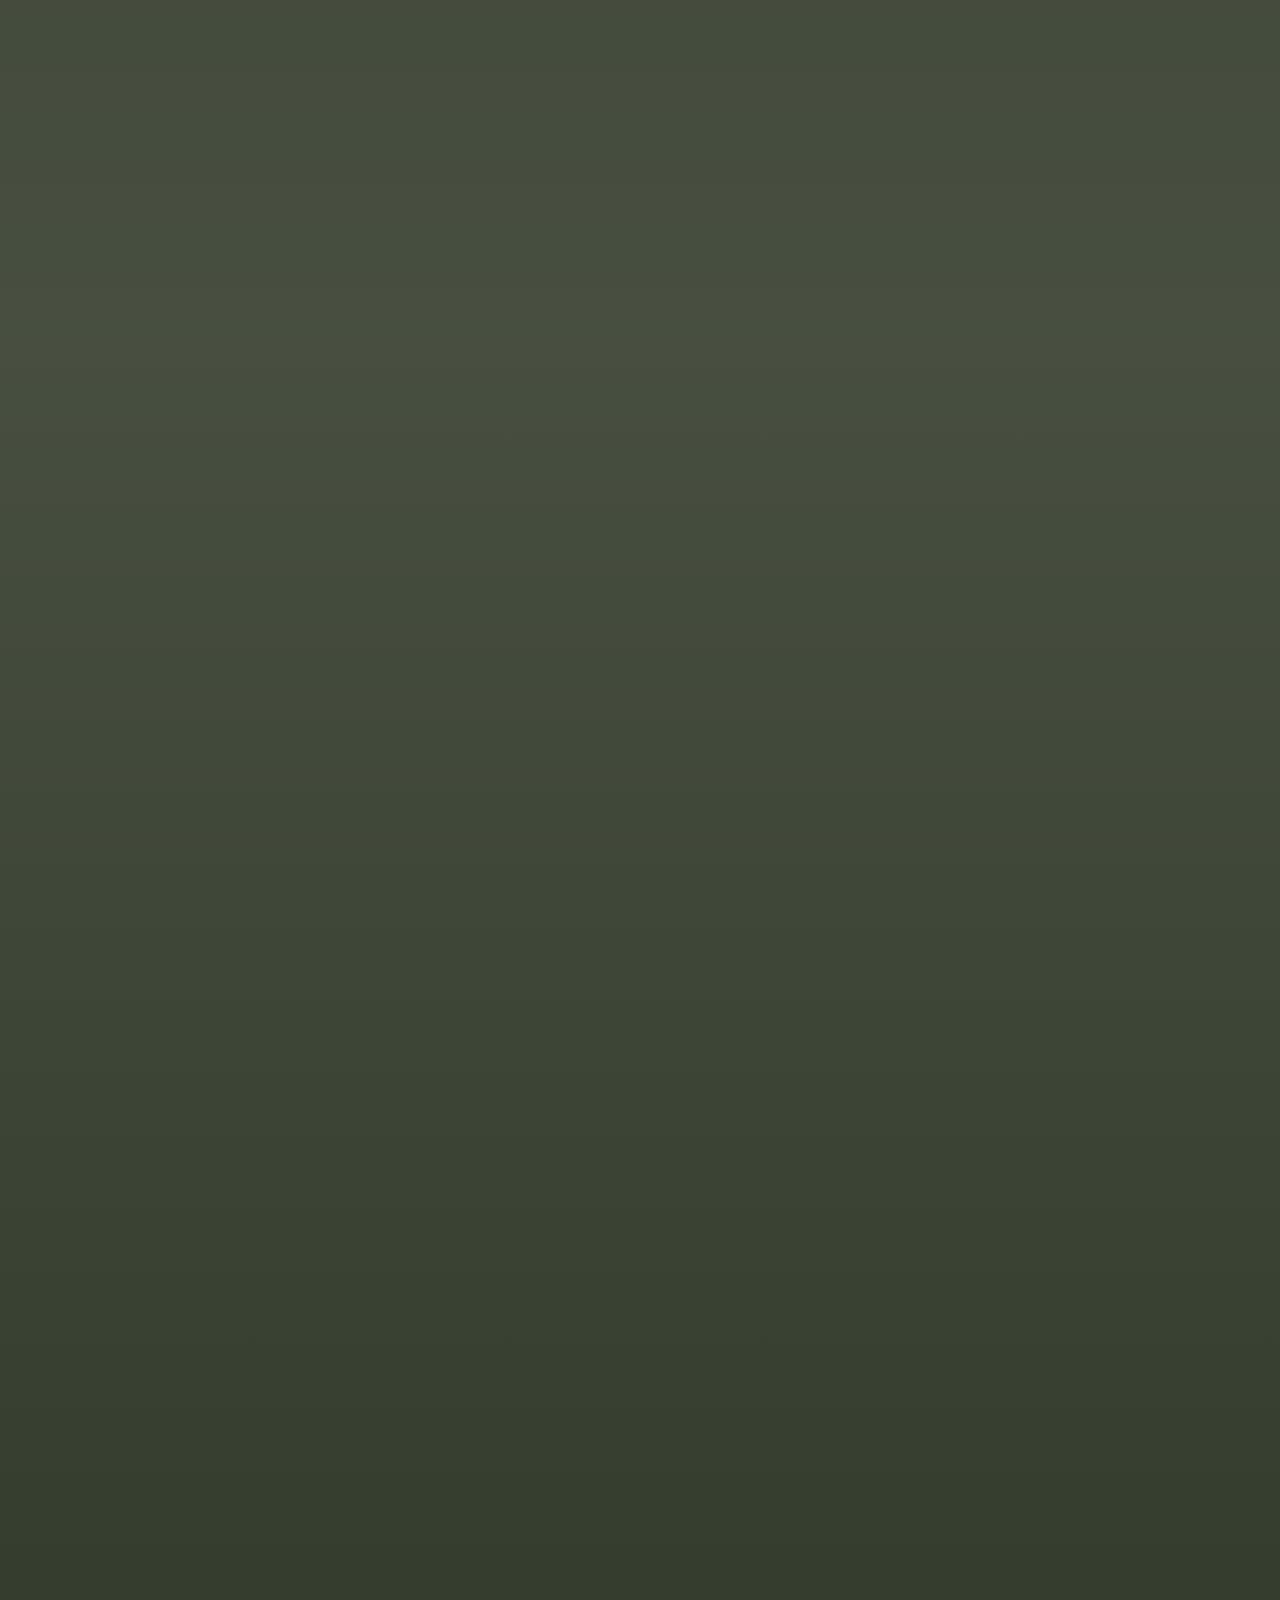
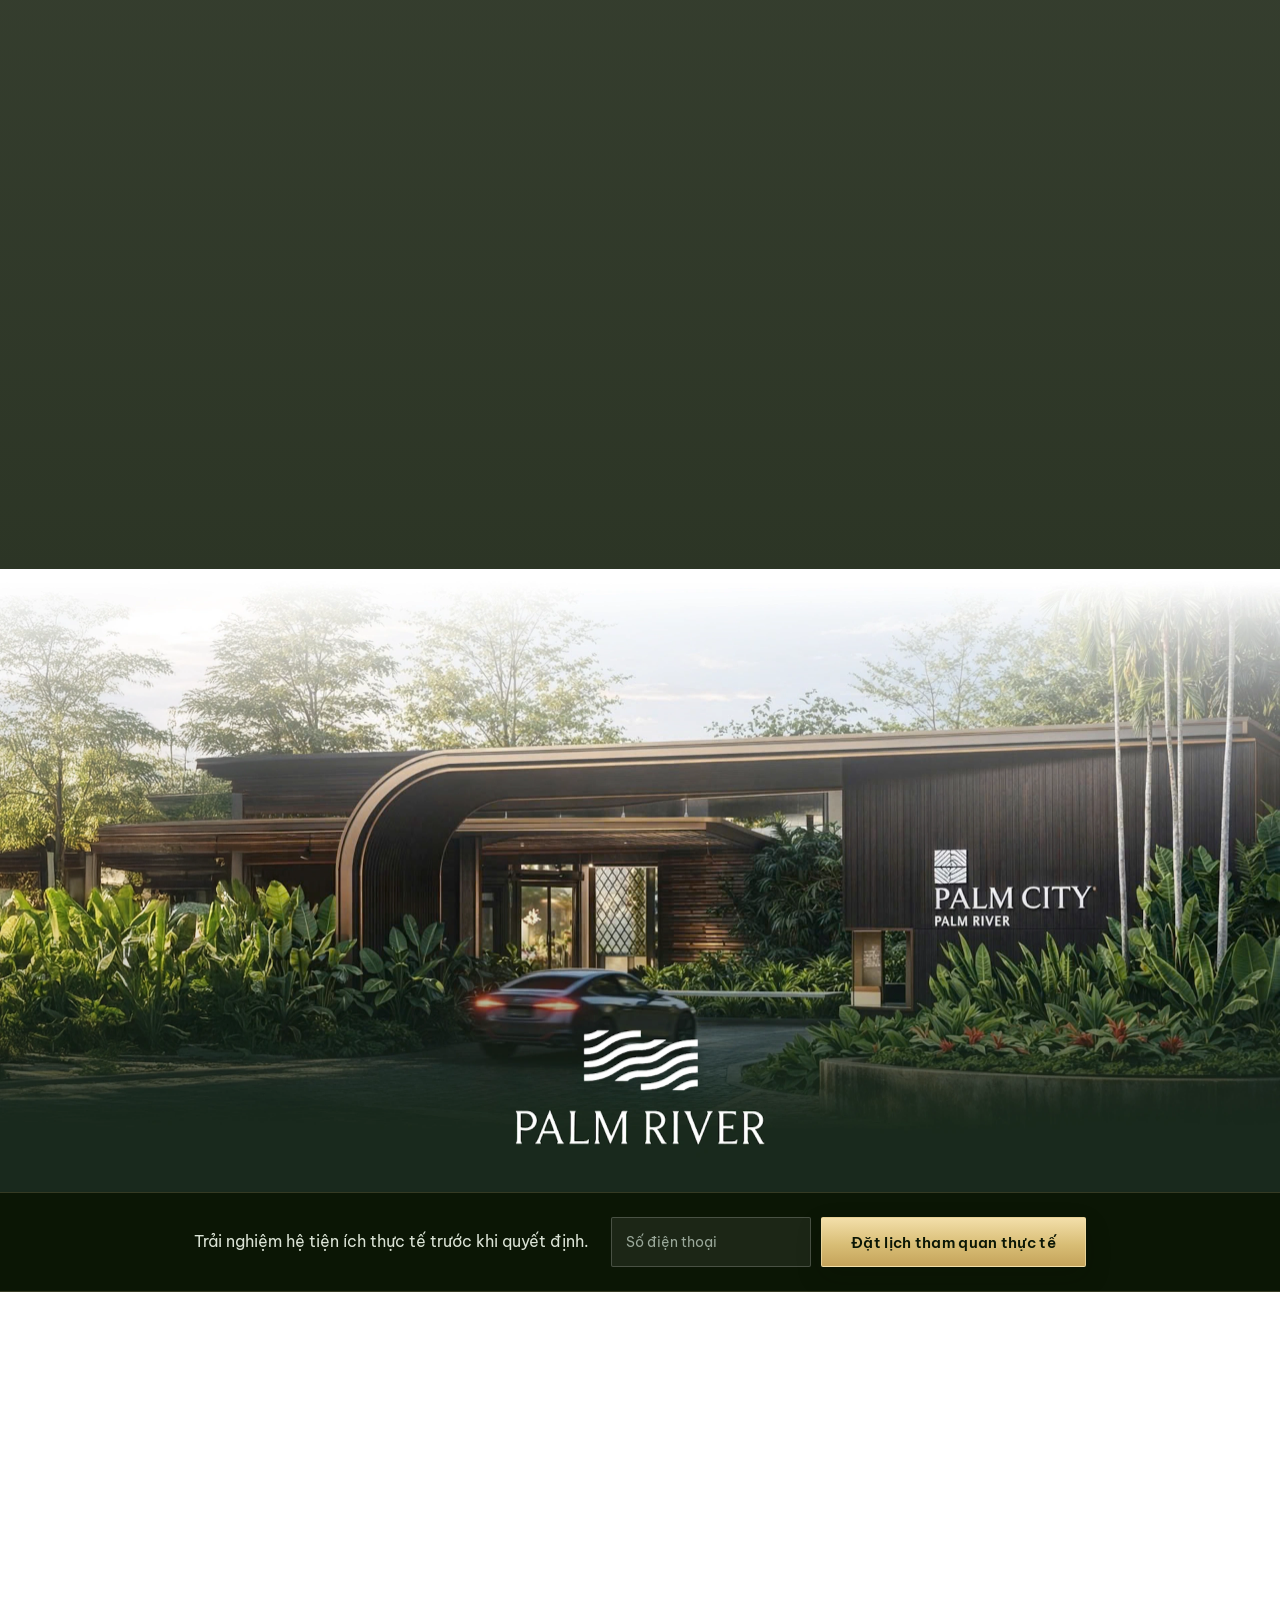
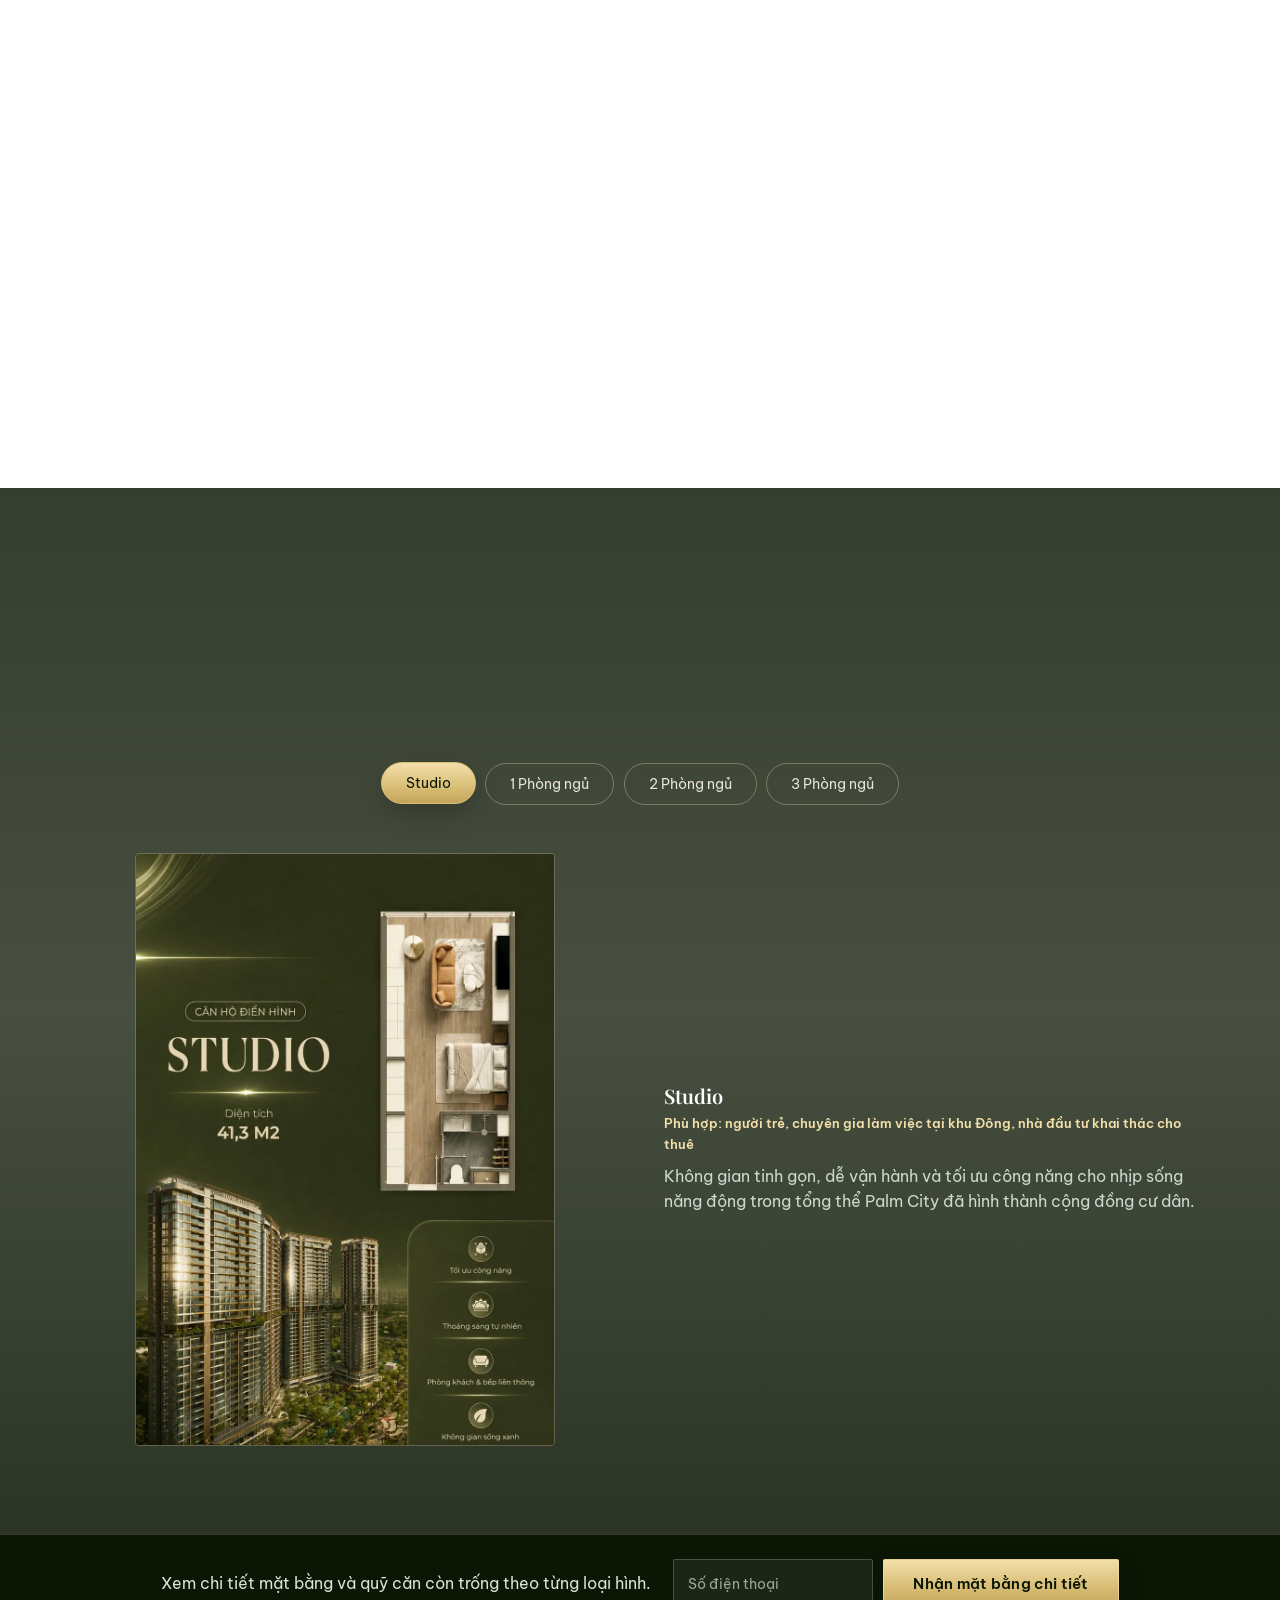
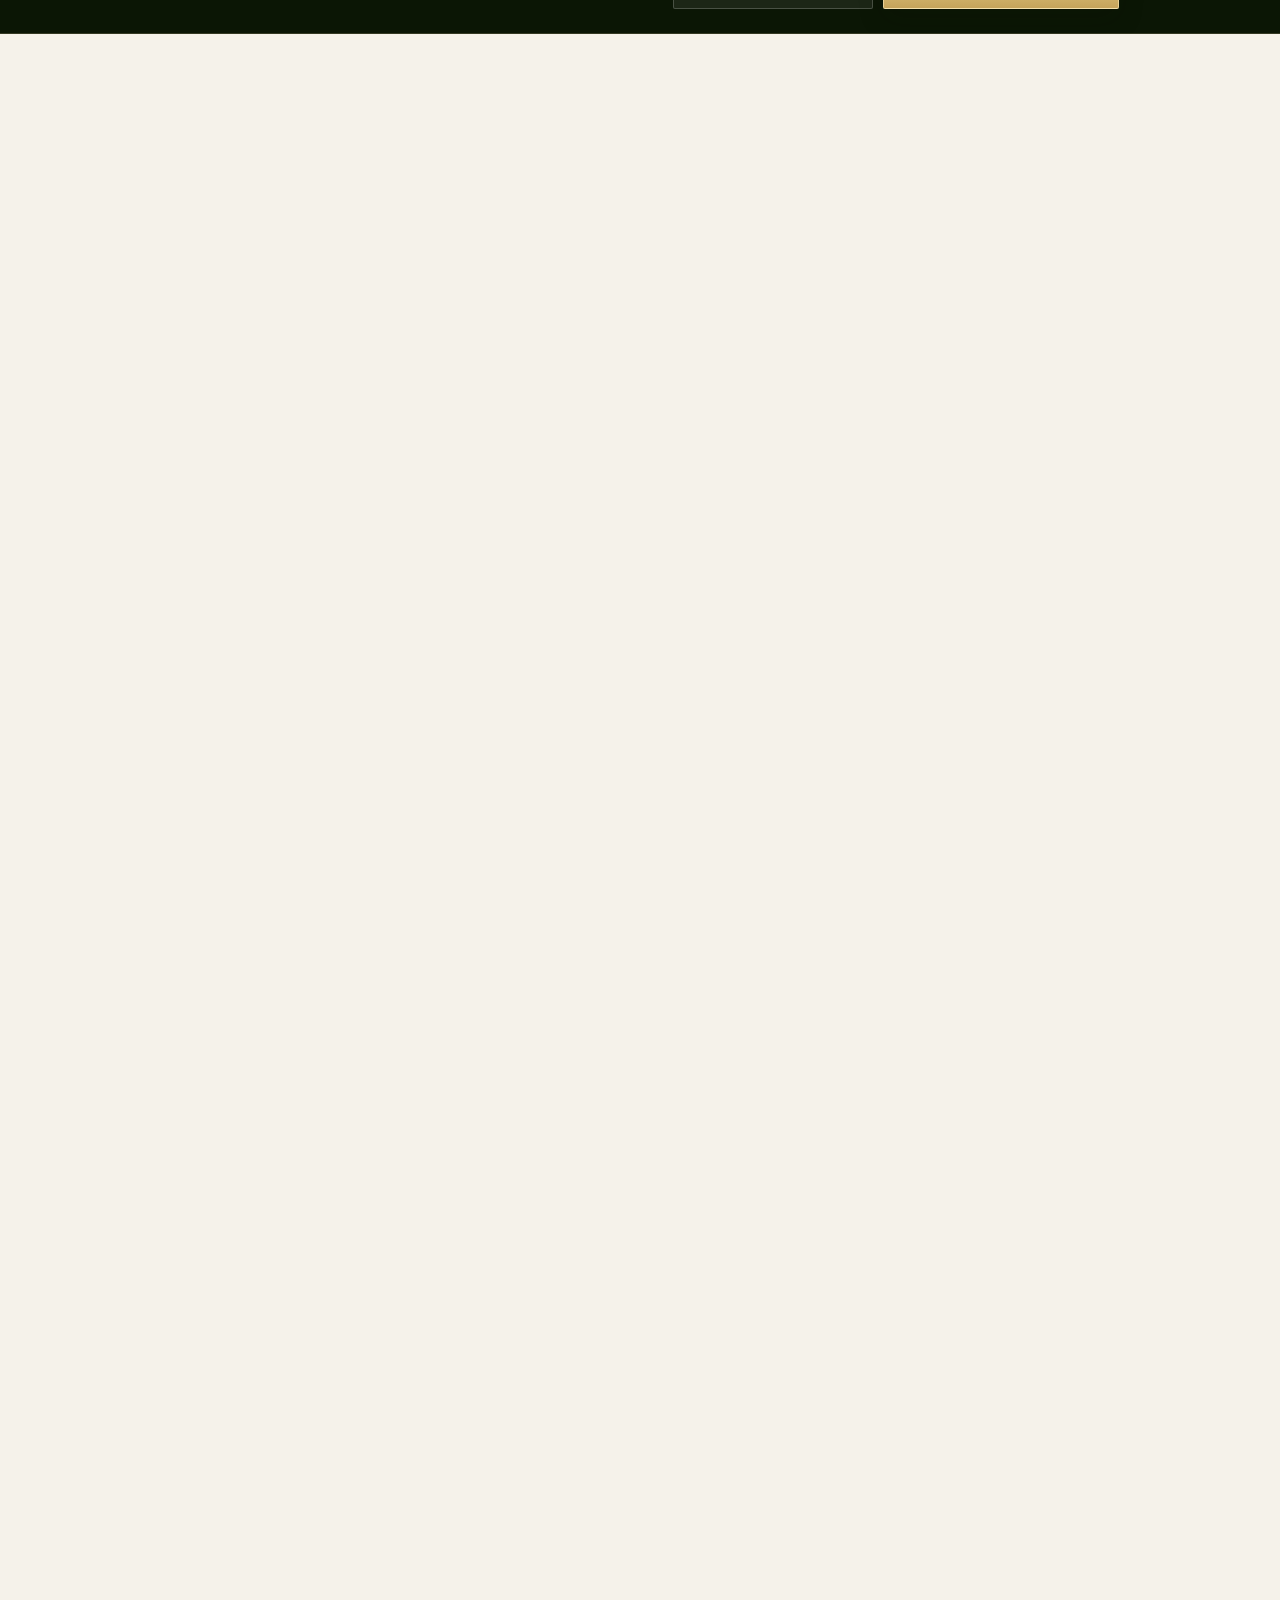
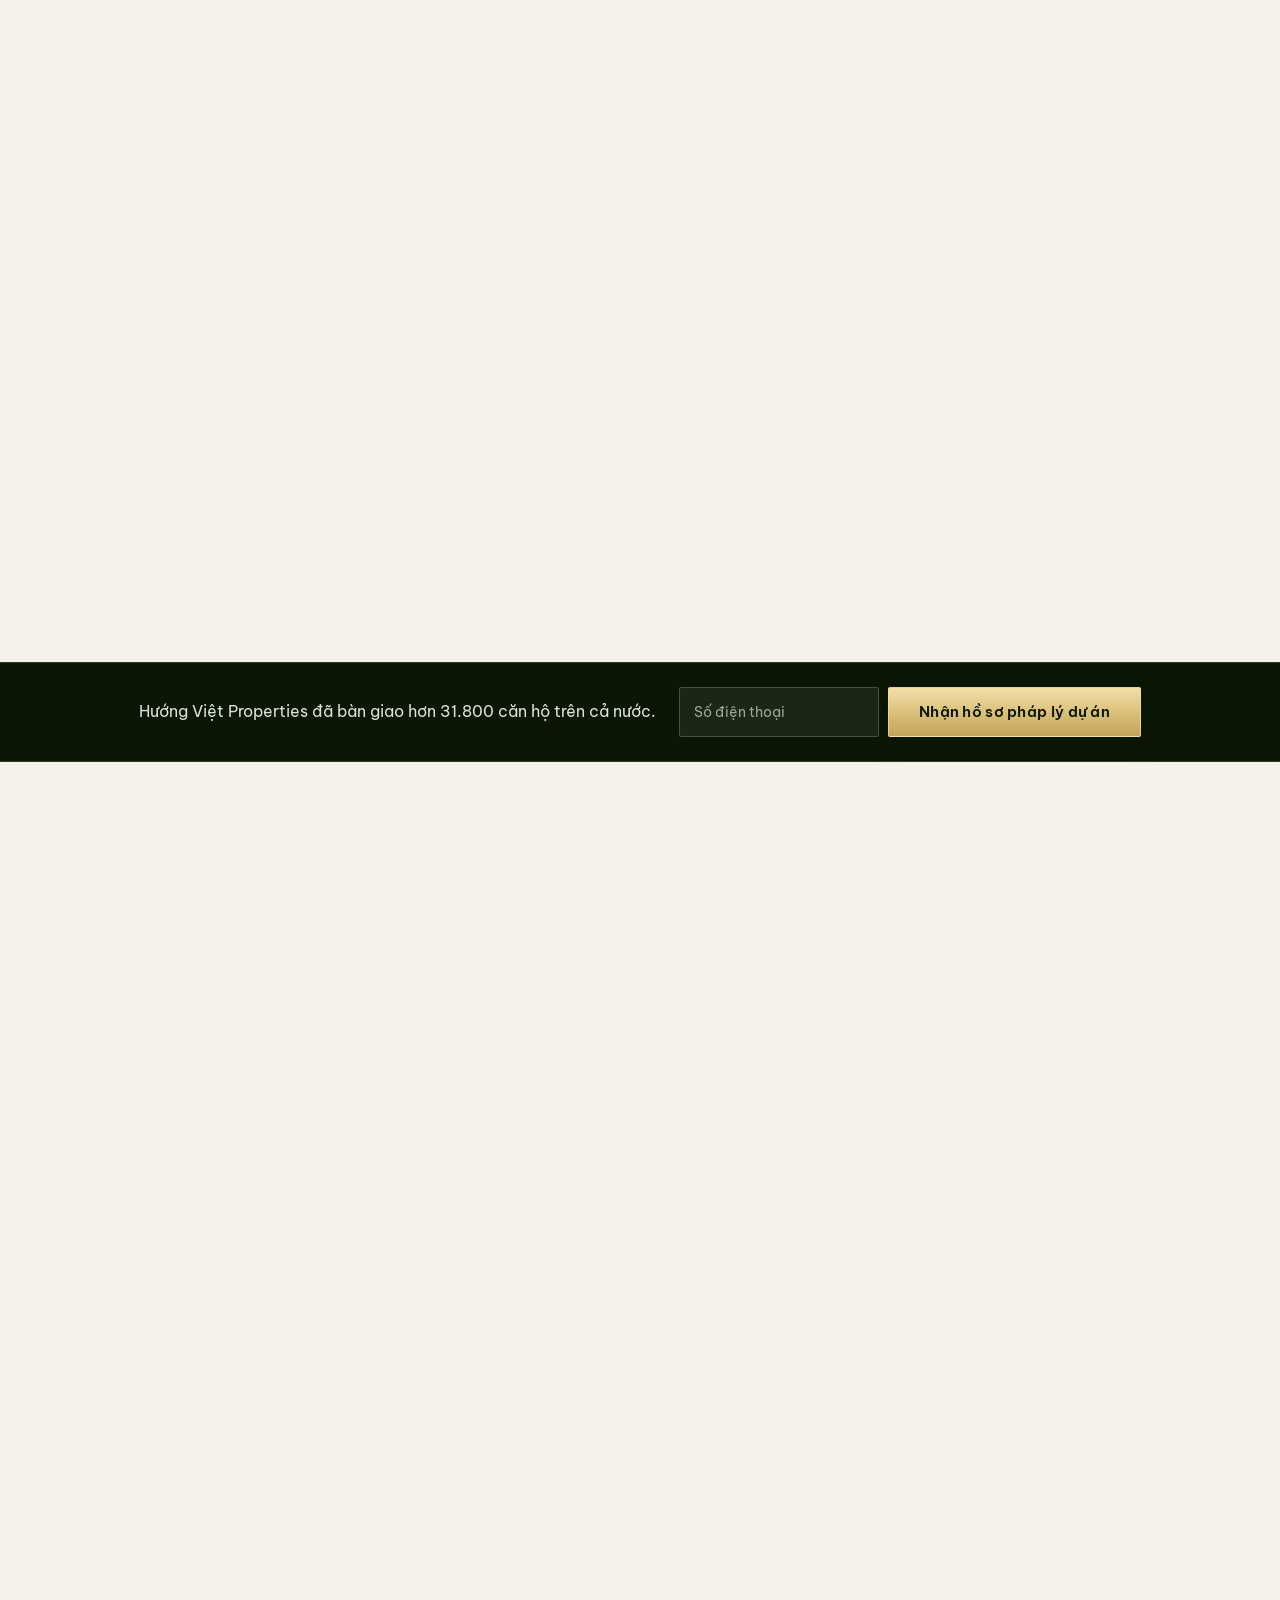
==== commit 22fc0e42: "Hero mobile: hien tron ven anh nen 1 lan, form nam duoi thay vi de len anh - Tach .hero-bg/.hero-scr" ====
--- a/index.html
+++ b/index.html
@@ -112,9 +112,15 @@
 
 <!-- ============ HERO ============ -->
 <section class="hero" id="hero">
-  <div class="hero-bg"></div>
-  <div class="hero-scrim"></div>
-  <div class="hero-cta-wrap reveal">
+  <!-- .hero-media bọc riêng ảnh nền + lớp phủ, để trên mobile có thể tách
+       thành khối ảnh hiện trọn vẹn (aspect-ratio) rồi tới form nằm NGAY
+       DƯỚI theo dòng chảy bình thường, thay vì form đè lên ảnh như bản
+       desktop. Xem @media 620px trong style.css. -->
+  <div class="hero-media">
+    <div class="hero-bg"></div>
+    <div class="hero-scrim"></div>
+  </div>
+  <div class="hero-cta-wrap">
     <!-- Form thu lead nhanh ngay trong hero, thay cho popup đã bỏ (xem
          js/main.js). Cùng cơ chế gửi CRM + chống bot với #contactForm. -->
     <div class="hero-quick-form">
--- a/css/style.css
+++ b/css/style.css
@@ -234,8 +234,12 @@
 /* ============ HERO ============ */
 .hero{
   position:relative;min-height:100vh;min-height:100dvh;display:flex;align-items:center;
-  overflow:hidden;color:#fff;
-}
+  overflow:hidden;color:#fff;background:var(--forest);
+}
+/* Mặc định (desktop): .hero-media phủ kín .hero, .hero-bg/.hero-scrim bên
+   trong absolute theo .hero-media như trước — hành vi giống hệt lúc chưa
+   tách wrapper riêng. Mobile override toàn bộ khối này, xem @media 620px. */
+.hero-media{position:absolute;inset:0;}
 .hero-bg{
   position:absolute;inset:0;background-size:cover;background-position:center center;
   background-image:url('../images/hero-pc.webp');
@@ -815,16 +819,22 @@
   .offer-cd{gap:.4rem;}
   .cd-unit{min-width:0;flex:1 1 0;}
   .cd-num{font-size:1.4rem;}
-  /* Bản desktop giờ lệch trái + neo theo top% (theo bố cục ảnh desktop) —
-     không hợp với ảnh mobile (crop dọc, bố cục khác hẳn), nên override lại
-     về canh giữa + neo đáy như thiết kế mobile ban đầu. */
-  .hero-cta-wrap{
-    left:50%;top:auto;bottom:2.5vh;transform:translateX(-50%);
-    padding:0 1.2rem;
-  }
+  /* Trên mobile, ảnh nền hiện TRỌN VẸN 1 lần như 1 khối ảnh bình thường
+     (aspect-ratio đúng bằng tỉ lệ file hero-mobile.webp 941:1672), form nằm
+     NGAY DƯỚI theo dòng chảy trang — không còn form đè lên ảnh (absolute)
+     như bản desktop, vì ảnh dọc dễ bị cắt mất chữ/tháp khi ép vào 100dvh. */
+  .hero{min-height:auto;display:block;}
+  .hero-media{position:relative;inset:auto;width:100%;aspect-ratio:941/1672;}
   /* Ảnh mobile là crop dọc riêng (941x1672), không phải ảnh desktop scale
      xuống, nên cần đổi hẳn nguồn ảnh thay vì chỉ đổi background-position. */
   .hero-bg{background-image:url('../images/hero-mobile.webp');}
+  .hero-cta-wrap{
+    position:relative;left:auto;top:auto;bottom:auto;transform:none;
+    margin:1.5rem auto;padding:0 1.2rem;
+  }
+  /* Cue cuộn xuống thừa khi nội dung đã nằm sẵn trong dòng chảy, không còn
+     gì bị che khuất cần gợi ý cuộn tiếp. */
+  .scroll-cue{display:none;}
   .hero-quick-form{padding:1.2rem 1.2rem 1.1rem;}
   /* 2 cột (tên+sđt, dropdown+nút) quá chật trên màn hẹp, chữ trong select
      bị cắt — xếp dọc thay vì ép ngang. */
